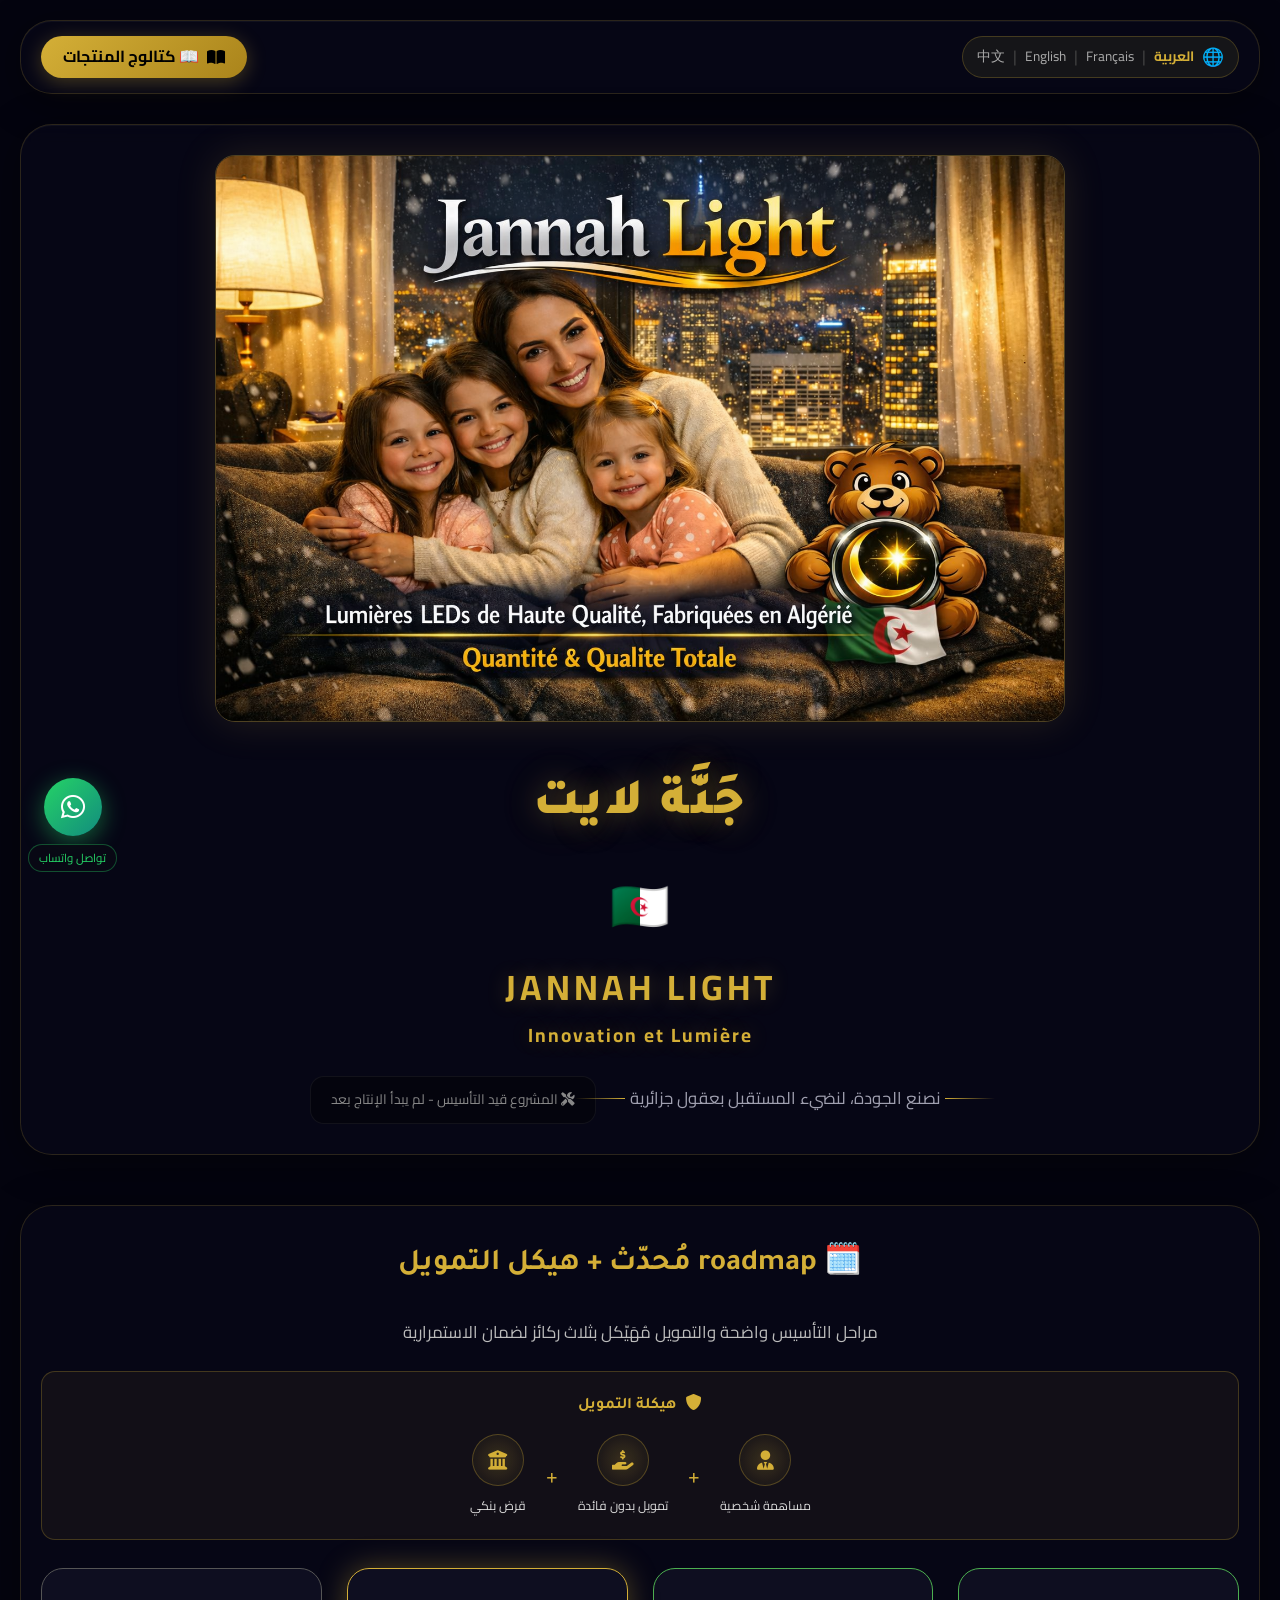
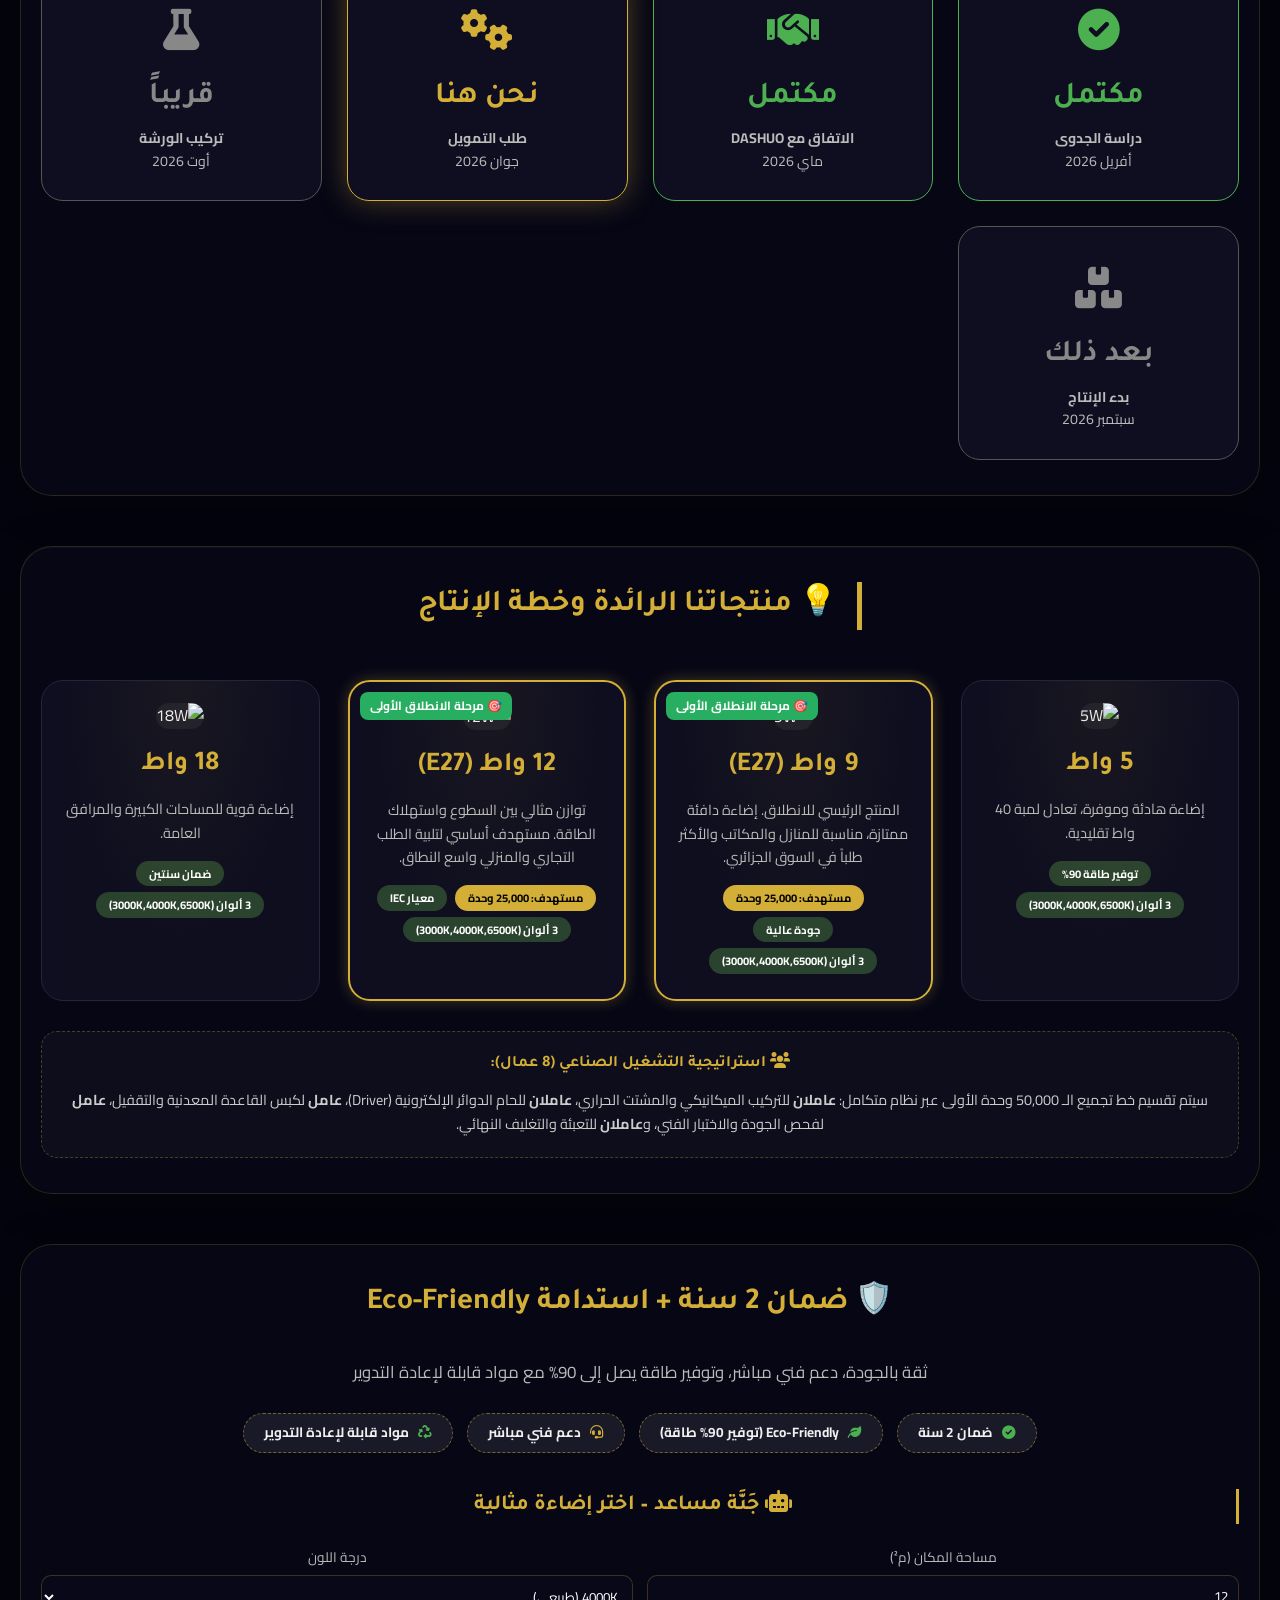
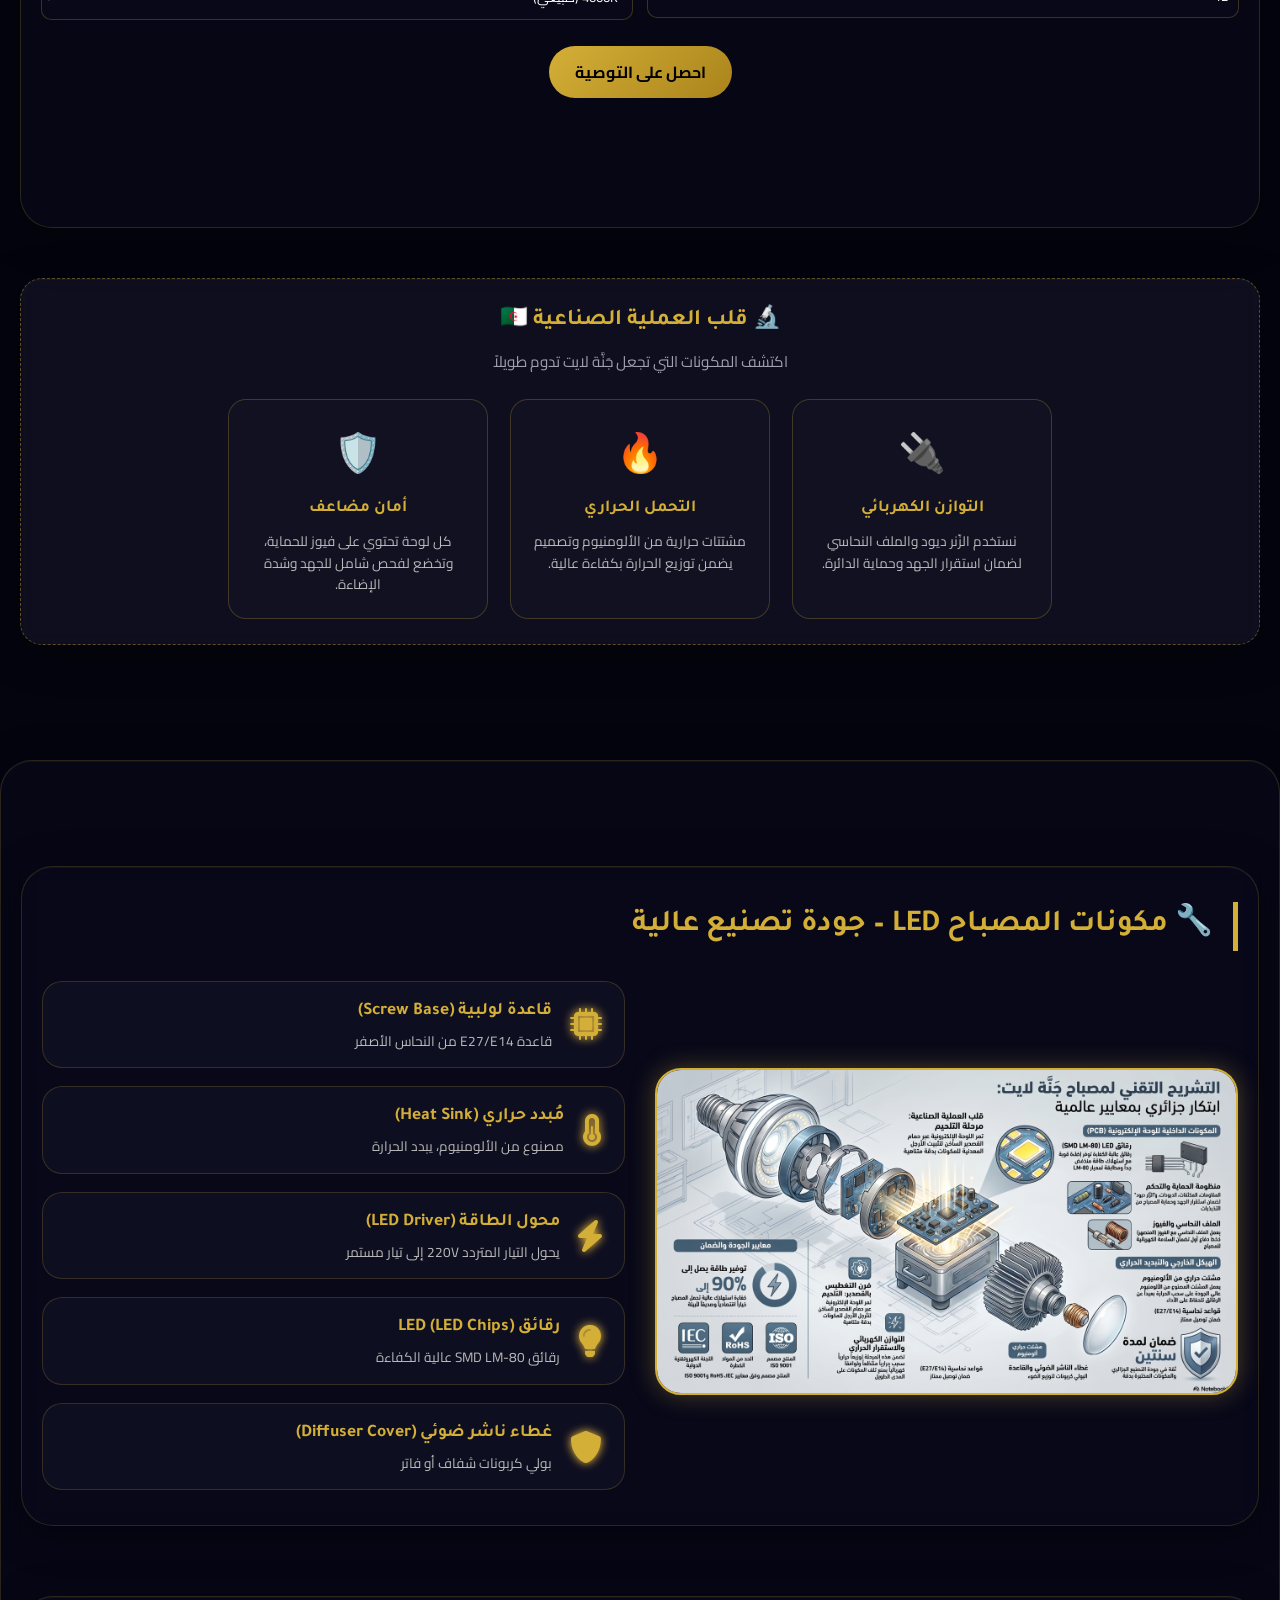
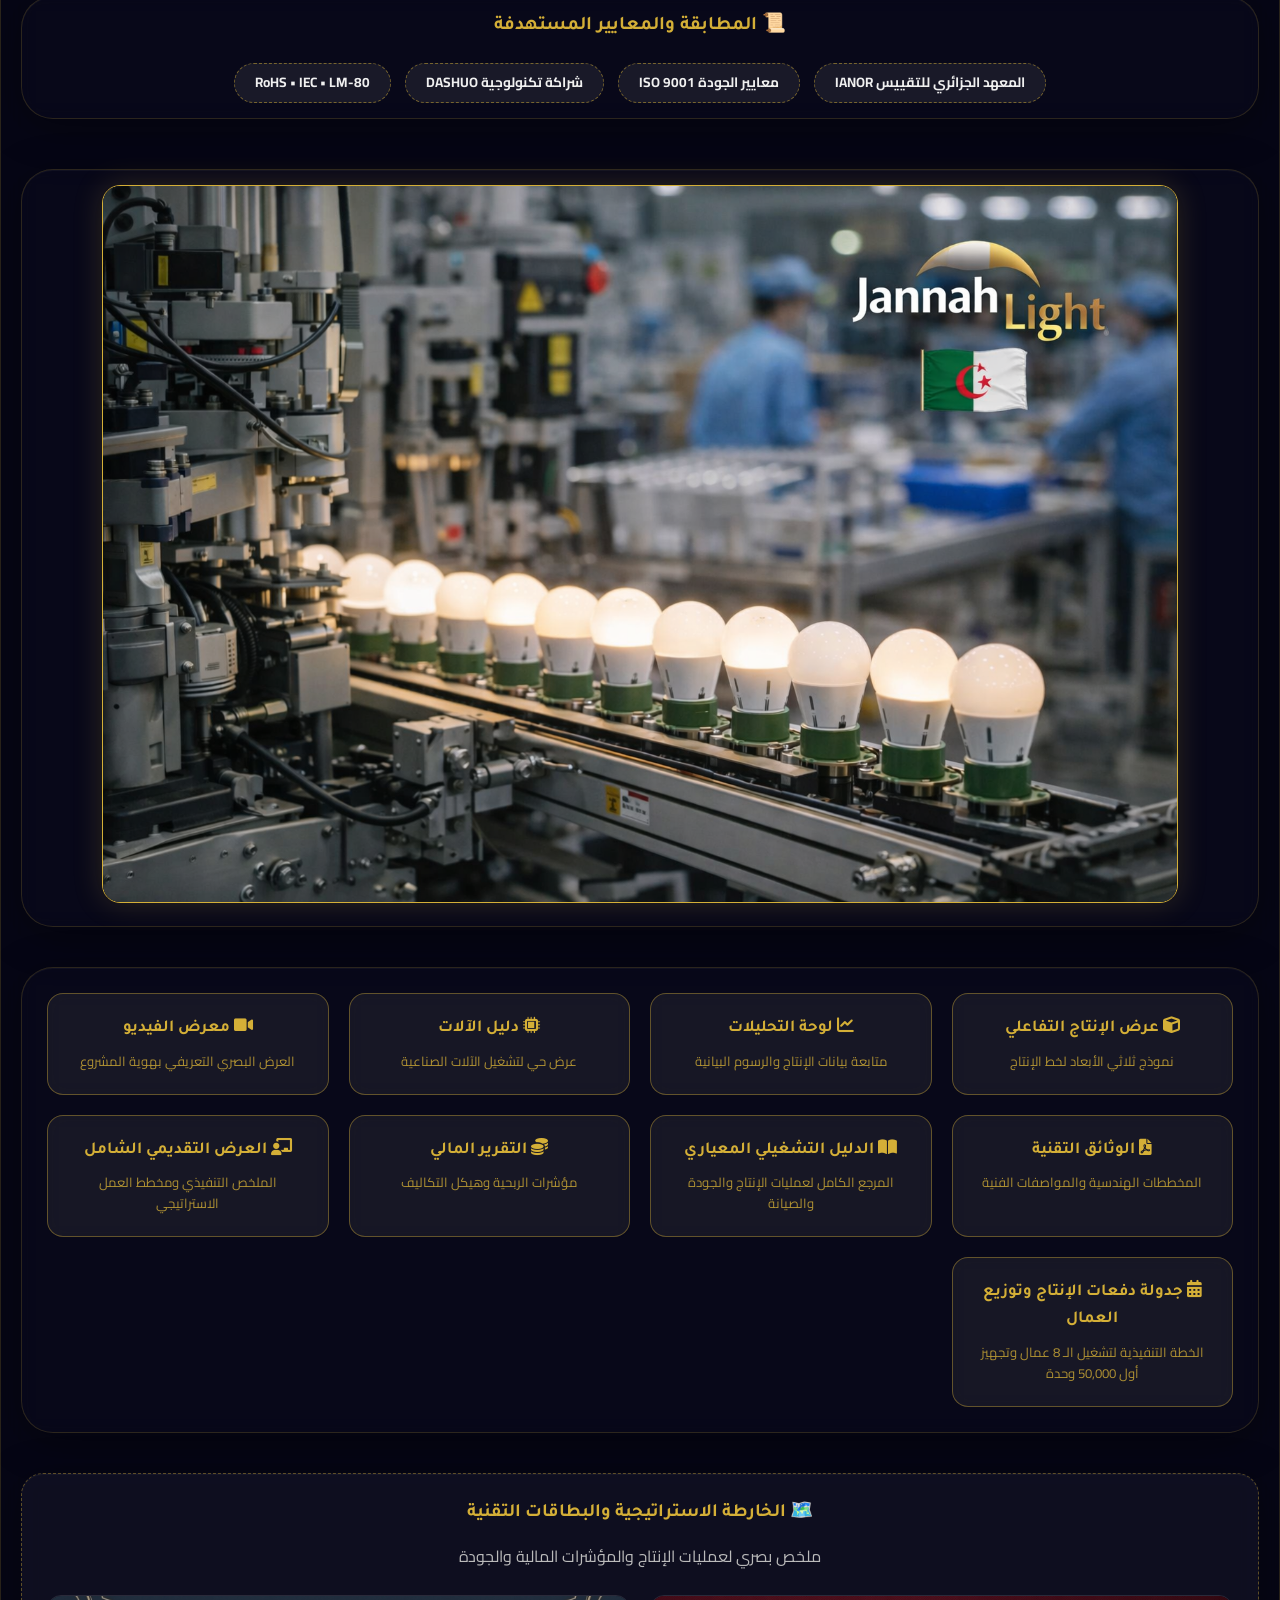
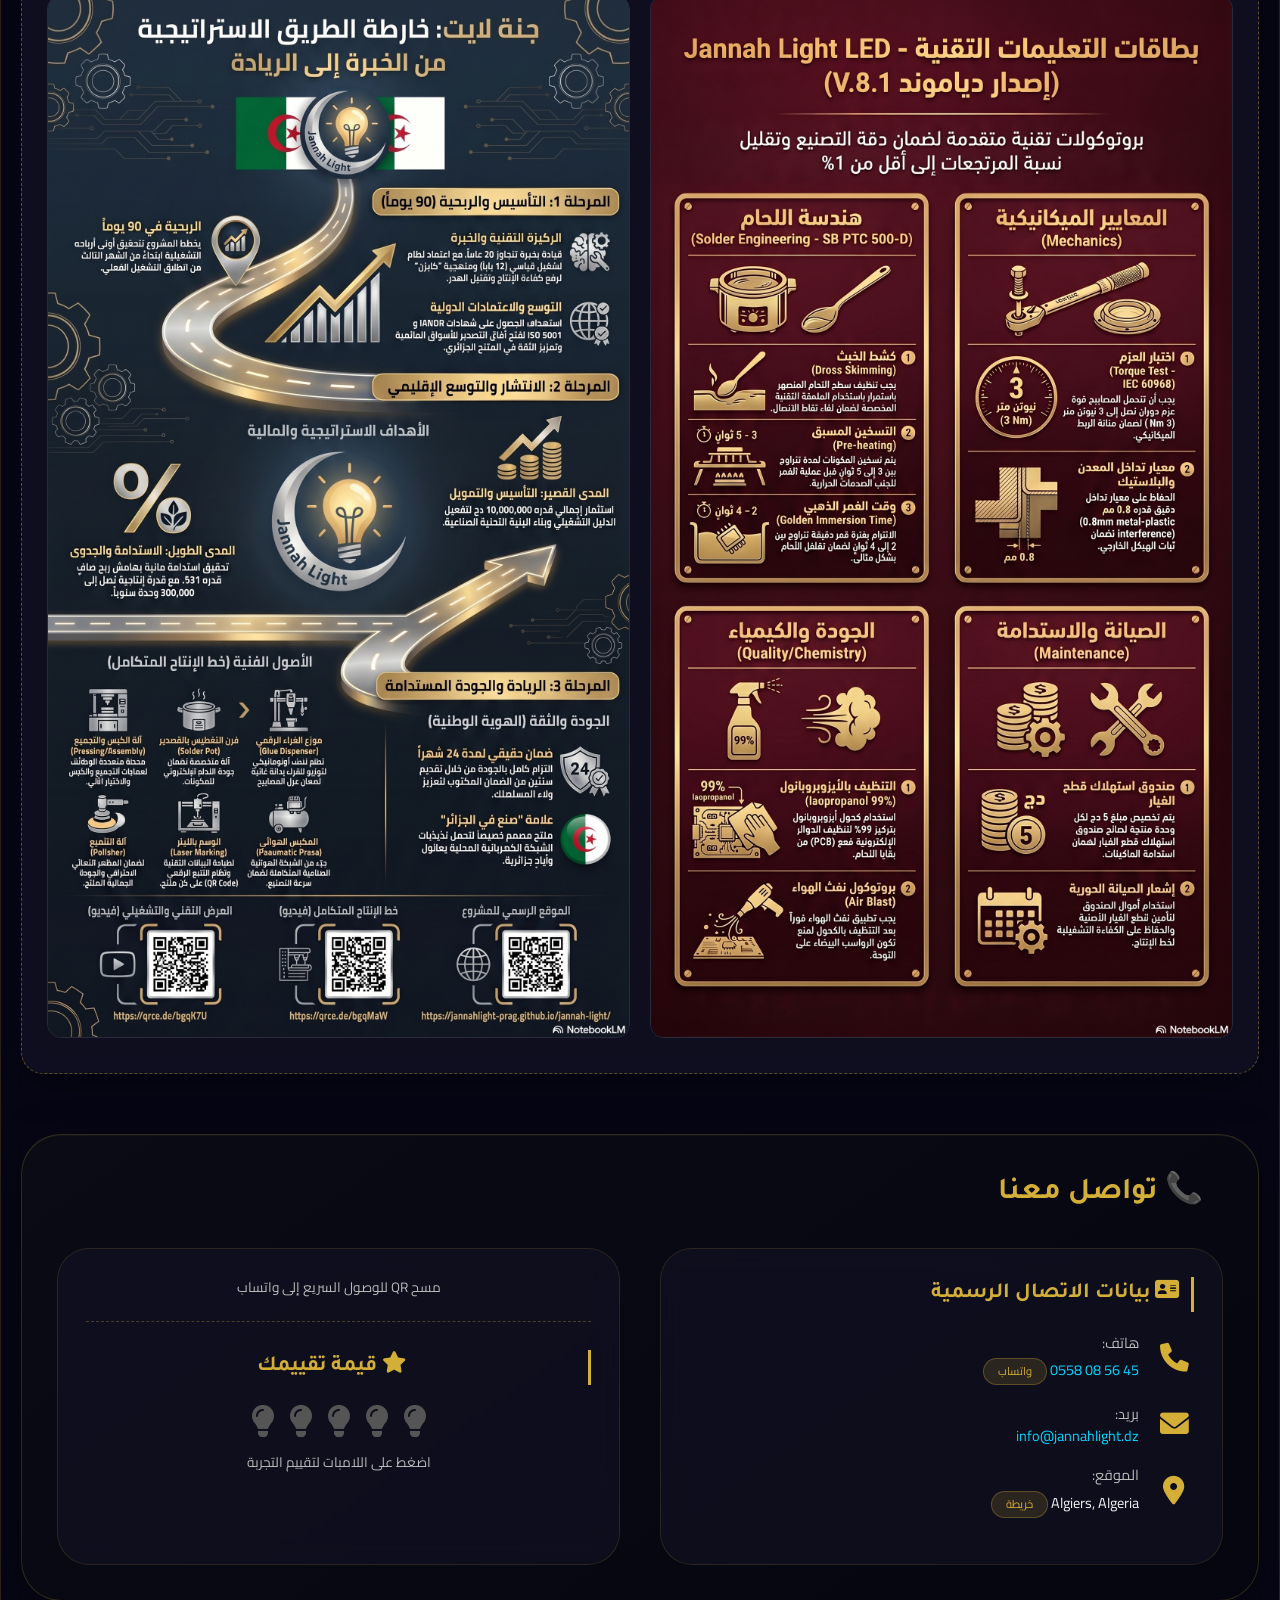
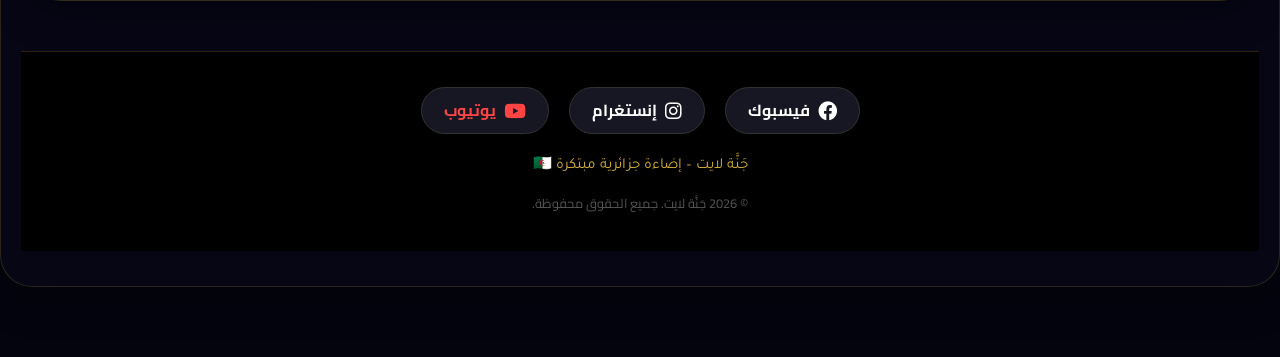
==== Index.html @ 99e964ac "Add files via upload" ====
<!DOCTYPE html>
<html lang="ar" dir="rtl">
<head>
    <meta charset="UTF-8">
    <meta name="viewport" content="width=device-width, initial-scale=1.0, user-scalable=no">
    <title>جَنَّة لايت | Jannah Light – إضاءة جزائرية مبتكرة</title>
    <link rel="preconnect" href="https://fonts.googleapis.com">
    <link rel="preconnect" href="https://fonts.gstatic.com" crossorigin>
    <link href="https://fonts.googleapis.com/css2?family=Cairo:wght@300;400;600;700;900&family=Tajawal:wght@300;400;500;700;800&display=swap" rel="stylesheet">
    <link rel="stylesheet" href="https://cdnjs.cloudflare.com/ajax/libs/font-awesome/6.0.0-beta3/css/all.min.css">
    <style>
    .contact-item a[href^="https://wa.me"], .contact-item a[href^="tel:"] {
        direction: ltr;
        unicode-bidi: plaintext;
        display: inline-block;
    }

    .tech-anatomy-card {
        background: rgba(18,18,36,0.8);
        border: 1px solid rgba(212,175,55,0.25);
        padding: 22px;
        border-radius: 18px;
        width: 260px;
        transition: all 0.35s;
        backdrop-filter: blur(8px);
    }
    .tech-anatomy-card:hover {
        transform: translateY(-8px);
        border-color: var(--gold);
        box-shadow: 0 12px 30px rgba(212,175,55,0.25);
    }

    :root {
        --gold: #d4af37;
        --gold-light: #f0d060;
        --gold-dark: #aa841b;
        --dark: #1a1a1a;
        --bg-deep: #04040f;
        --bg-mid: #080818;
        --glass: rgba(10, 10, 28, 0.55);
        --glass-border: rgba(212,175,55,0.18);
        --text-primary: #f0f0f0;
        --text-muted: #a0a0b0;
    }

    * { margin: 0; padding: 0; box-sizing: border-box; }

    body {
        background-color: var(--bg-deep);
        font-family: 'Cairo', 'Tajawal', 'Segoe UI', Tahoma, Geneva, Verdana, sans-serif;
        color: var(--text-primary);
        line-height: 1.6;
        overflow-x: hidden;
    }

    ::-webkit-scrollbar { width: 6px; }
    ::-webkit-scrollbar-track { background: #050510; }
    ::-webkit-scrollbar-thumb { background: var(--gold-dark); border-radius: 3px; }
    ::-webkit-scrollbar-thumb:hover { background: var(--gold); }

    #canvas-bg {
        position: fixed;
        top: 0;
        left: 0;
        width: 100%;
        height: 100%;
        z-index: 0;
        pointer-events: none;
    }

    .container {
        position: relative;
        z-index: 2;
        max-width: 1300px;
        margin: 0 auto;
        padding: 20px;
    }

    .top-bar, .hero, .welcome-section, .products-section,
    .components-section, .workshop-img, .strategy-map,
    .trust-section, .infographic-container, .contact-section,
    .stats-section {
        background: var(--glass);
        backdrop-filter: blur(12px);
        -webkit-backdrop-filter: blur(12px);
        border-radius: 32px;
        border: 1px solid var(--glass-border);
        padding: 15px 20px;
        margin-bottom: 25px;
        box-shadow: 0 8px 40px rgba(0,0,0,0.4), inset 0 1px 0 rgba(255,255,255,0.04);
    }

    .product-card, .strategy-map a, .infographic-container, .contact-info, .contact-interactive {
        background: rgba(18, 18, 36, 0.72);
        backdrop-filter: blur(10px);
        -webkit-backdrop-filter: blur(10px);
    }

    .top-bar {
        display: flex;
        justify-content: space-between;
        align-items: center;
        flex-wrap: wrap;
        gap: 15px;
        margin-bottom: 30px;
    }

    .lang-switcher {
        background: rgba(26,26,26,0.8);
        padding: 6px 14px;
        border-radius: 30px;
        border: 1px solid rgba(212,175,55,0.25);
        display: inline-flex;
        gap: 8px;
        align-items: center;
    }

    .lang-switcher a {
        color: #aaa;
        text-decoration: none;
        font-size: 0.85rem;
        transition: color 0.2s;
    }

    .lang-switcher a.active { color: var(--gold); font-weight: bold; }
    .lang-switcher a:hover { color: var(--gold-light); }

    .btn-catalog {
        background: linear-gradient(135deg, var(--gold), var(--gold-dark));
        color: #000;
        padding: 8px 22px;
        border-radius: 40px;
        font-weight: bold;
        text-decoration: none;
        display: inline-flex;
        align-items: center;
        gap: 8px;
        transition: 0.3s;
        font-family: 'Cairo', sans-serif;
        box-shadow: 0 4px 20px rgba(212,175,55,0.3);
    }

    .btn-catalog:hover {
        transform: translateY(-3px);
        box-shadow: 0 8px 25px rgba(212,175,55,0.5);
    }

    .hero {
        text-align: center;
        margin-bottom: 20px;
        padding: 30px 20px;
    }

    .hero-banner {
        width: 100%;
        max-width: 850px;
        border-radius: 20px;
        border: 1px solid rgba(212,175,55,0.35);
        margin-bottom: 25px;
        box-shadow: 0 0 40px rgba(212,175,55,0.15);
    }

    .arabic-title {
        color: var(--gold);
        font-size: 3.2rem;
        font-weight: 900;
        margin: 10px 0;
        font-family: 'Tajawal', sans-serif;
        text-shadow: 0 0 30px rgba(212,175,55,0.4), 0 0 60px rgba(212,175,55,0.15);
        letter-spacing: 2px;
    }

    .english-title {
        color: var(--gold);
        font-size: 2.2rem;
        font-weight: 700;
        margin: 5px 0;
        letter-spacing: 4px;
        text-shadow: 0 0 20px rgba(212,175,55,0.3);
    }

    .algerian-flag {
        font-size: 3rem;
        margin: 10px 0;
        animation: wave 1s ease-in-out infinite;
        display: inline-block;
    }

    @keyframes wave {
        0%,100% { transform: rotate(0deg); }
        50% { transform: rotate(10deg); }
    }

    .hero-tagline {
        margin-top: 18px;
        font-size: 1.05rem;
        color: var(--text-muted);
        font-family: 'Cairo', sans-serif;
        position: relative;
        display: inline-block;
        padding: 0 30px;
    }

    .hero-tagline::before, .hero-tagline::after {
        content: '';
        position: absolute;
        top: 50%;
        width: 50px;
        height: 1px;
        background: linear-gradient(90deg, transparent, var(--gold));
    }

    .hero-tagline::before { right: 100%; margin-right: -25px; }
    .hero-tagline::after { left: 100%; margin-left: -25px; background: linear-gradient(90deg, var(--gold), transparent); }

    .status-box {
        margin-top: 20px;
        padding: 12px 20px;
        background: rgba(0,0,0,0.4);
        border-radius: 14px;
        border: 1px solid rgba(255,255,255,0.06);
        display: inline-block;
    }

    .status-box p { color: #888; font-size: 0.85rem; margin: 0; }

    .stats-section {
        backdrop-filter: blur(12px);
        border: 1px solid var(--glass-border);
        border-radius: 32px;
        padding: 35px 20px;
        margin-bottom: 25px;
        text-align: center;
        box-shadow: 0 8px 40px rgba(0,0,0,0.4);
    }

    .stats-grid {
        display: grid;
        grid-template-columns: repeat(auto-fit, minmax(220px, 1fr));
        gap: 25px;
        margin-top: 25px;
    }

    .stat-card {
        background: rgba(18,18,36,0.75);
        padding: 28px 20px;
        border-radius: 22px;
        border: 1px solid #333;
        transition: transform 0.3s, box-shadow 0.3s;
    }

    .stat-card:hover { transform: translateY(-5px); box-shadow: 0 0 30px rgba(212,175,55,0.2); }

    .stat-card.active {
        border-color: var(--gold);
        box-shadow: 0 0 30px rgba(212,175,55,0.35);
        animation: pulseGold 2.5s infinite;
    }

    @keyframes pulseGold {
        0%,100% { box-shadow: 0 0 20px rgba(212,175,55,0.3); }
        50% { box-shadow: 0 0 45px rgba(212,175,55,0.6); }
    }

    .stat-card .stat-icon { font-size: 2.6rem; margin-bottom: 10px; }
    .stat-card h3 { font-size: 1.9rem; margin: 8px 0 5px; font-family: 'Tajawal', sans-serif; }
    .stat-card p { color: #bbb; font-size: 0.88rem; }

    .section-title {
        color: var(--gold);
        font-size: 1.9rem;
        border-right: 5px solid var(--gold);
        padding-right: 20px;
        display: inline-block;
        margin-bottom: 30px;
        font-family: 'Tajawal', sans-serif;
        font-weight: 700;
    }

    .welcome-section { margin-bottom: 40px; padding: 30px 25px; }

    .welcome-text h2 {
        color: var(--gold);
        font-size: 2rem;
        margin-bottom: 20px;
        font-family: 'Tajawal', sans-serif;
    }

    .welcome-text p {
        font-size: 1rem;
        line-height: 1.9;
        margin-bottom: 20px;
        color: var(--text-muted);
    }

    .welcome-badges {
        display: flex;
        justify-content: center;
        flex-wrap: wrap;
        gap: 14px;
        margin-top: 15px;
    }

    .welcome-badge {
        background: rgba(212,175,55,0.1);
        border: 1px solid var(--gold);
        padding: 7px 20px;
        border-radius: 40px;
        font-size: 0.85rem;
        font-weight: 700;
        color: var(--gold);
        transition: 0.25s;
        cursor: default;
    }

    .welcome-badge:hover {
        background: var(--gold);
        color: #000;
        transform: translateY(-3px);
        box-shadow: 0 6px 20px rgba(212,175,55,0.35);
    }

    .products-section { margin: 50px 0; text-align: center; padding: 35px 20px; }

    .products-grid {
        display: grid;
        grid-template-columns: repeat(auto-fit, minmax(260px, 1fr));
        gap: 28px;
        margin-top: 20px;
    }

    .product-card {
        border: 1px solid #252535;
        border-radius: 22px;
        overflow: hidden;
        transition: all 0.35s;
        padding: 22px;
        text-align: center;
        animation: float 4s infinite ease-in-out;
        position: relative;
    }

    .product-card::before {
        content: '';
        position: absolute;
        inset: 0;
        border-radius: 22px;
        background: radial-gradient(ellipse at top, rgba(212,175,55,0.06), transparent 60%);
        pointer-events: none;
    }

    .product-card:hover {
        animation: none;
        transform: translateY(-12px) scale(1.02);
        border-color: var(--gold);
        box-shadow: 0 0 35px rgba(212,175,55,0.45);
    }

    .product-img {
        width: 100%;
        height: 180px;
        object-fit: contain;
        background: rgba(30,30,46,0.8);
        border-radius: 14px;
        margin-bottom: 15px;
        transition: all 0.4s;
    }

    .product-img:hover {
        transform: scale(1.05) rotate(2deg);
        filter: drop-shadow(0 0 12px rgba(212,175,55,0.7));
    }

    .product-card h3 {
        color: var(--gold);
        font-size: 1.7rem;
        margin-bottom: 10px;
        font-family: 'Tajawal', sans-serif;
    }

    .product-desc { font-size: 0.9rem; color: #bbb; margin-bottom: 14px; }

    .product-badge {
        background: rgba(46,74,48,0.9);
        display: inline-block;
        padding: 4px 13px;
        border-radius: 20px;
        font-size: 0.7rem;
        font-weight: bold;
        color: #fff;
        margin: 3px 2px;
        animation: iconGlow 1.5s infinite alternate;
    }

    .strategy-map {
        display: grid;
        grid-template-columns: repeat(auto-fit, minmax(250px, 1fr));
        gap: 20px;
        margin: 40px 0;
        padding: 25px;
    }

    .strategy-map a {
        display: block;
        background-color: rgba(26,26,40,0.85);
        color: var(--gold);
        text-decoration: none;
        padding: 22px;
        border: 1px solid rgba(212,175,55,0.4);
        border-radius: 16px;
        text-align: center;
        transition: all 0.3s ease;
        animation: float 4s infinite ease-in-out;
        position: relative;
        overflow: hidden;
    }

    .strategy-map a::before {
        content: '';
        position: absolute;
        inset: 0;
        background: linear-gradient(135deg, rgba(212,175,55,0.05), transparent);
        opacity: 0;
        transition: opacity 0.3s;
    }

    .strategy-map a:hover::before { opacity: 1; }

    .strategy-map a:hover {
        animation: none;
        background: linear-gradient(135deg, var(--gold), var(--gold-dark));
        color: var(--dark);
        transform: translateY(-10px);
        box-shadow: 0 0 30px rgba(212,175,55,0.55);
    }

    .strategy-map a h3 { font-size: 1.05rem; margin-bottom: 8px; font-family: 'Tajawal', sans-serif; }
    .strategy-map a p { font-size: 0.82rem; opacity: 0.8; }

    .trust-section { text-align: center; margin: 50px 0; }

    .badges-grid {
        display: flex;
        justify-content: center;
        flex-wrap: wrap;
        gap: 14px;
        margin-top: 20px;
    }

    .badge-card {
        background: rgba(31,31,46,0.8);
        border: 1px dashed rgba(212,175,55,0.5);
        padding: 8px 20px;
        border-radius: 30px;
        font-size: 0.85rem;
        font-weight: bold;
        transition: 0.25s;
    }

    .badge-card:hover { background: rgba(212,175,55,0.12); transform: translateY(-2px); }

    .workshop-img { text-align: center; margin: 30px 0; }

    .workshop-img img {
        max-width: 90%;
        border-radius: 18px;
        border: 1px solid var(--gold);
        box-shadow: 0 0 30px rgba(212,175,55,0.2);
    }

    .infographic-container {
        margin-top: 40px;
        padding: 25px;
        border-radius: 22px;
        border: 1px dashed rgba(212,175,55,0.4);
        text-align: center;
    }

    .infographic-container h3 { color: var(--gold); margin-bottom: 15px; font-family: 'Tajawal', sans-serif; }

    .infographic-container img {
        max-width: 100%;
        border-radius: 14px;
        margin: 10px 0;
        border: 1px solid #2a2a3a;
    }

    .two-imgs {
        display: flex;
        flex-wrap: wrap;
        gap: 20px;
        justify-content: center;
        margin-top: 15px;
    }

    .two-imgs img { flex: 1; min-width: 250px; border-radius: 14px; }

    .components-section { margin: 70px 0; padding: 35px 20px; }

    .components-container {
        display: flex;
        flex-wrap: wrap;
        gap: 30px;
        align-items: center;
        justify-content: center;
    }

    .components-image { flex: 1; min-width: 280px; text-align: center; }

    .comp-img {
        max-width: 100%;
        border-radius: 26px;
        border: 2px solid var(--gold);
        box-shadow: 0 0 25px rgba(212,175,55,0.35);
        transition: all 0.4s ease;
        animation: floatGlow 4s infinite ease-in-out;
    }

    .comp-img:hover {
        transform: scale(1.03);
        box-shadow: 0 0 50px rgba(212,175,55,0.65);
    }

    .components-list { flex: 1; min-width: 280px; display: flex; flex-direction: column; gap: 18px; }

    .comp-item {
        display: flex;
        align-items: center;
        gap: 18px;
        background: rgba(18,18,36,0.75);
        backdrop-filter: blur(6px);
        padding: 16px 22px;
        border-radius: 20px;
        border: 1px solid rgba(212,175,55,0.2);
        transition: all 0.3s;
        animation: float 3s infinite ease-in-out;
        animation-delay: calc(var(--order, 0) * 0.2s);
    }

    .comp-item:nth-child(1) { --order: 0; }
    .comp-item:nth-child(2) { --order: 1; }
    .comp-item:nth-child(3) { --order: 2; }
    .comp-item:nth-child(4) { --order: 3; }
    .comp-item:nth-child(5) { --order: 4; }

    .comp-item:hover {
        border-color: var(--gold);
        box-shadow: 0 0 25px rgba(212,175,55,0.3);
        transform: translateX(-6px) scale(1.02);
    }

    .comp-item i {
        font-size: 2rem;
        color: var(--gold);
        text-shadow: 0 0 10px #ffcc44;
        animation: iconGlow 1.8s infinite alternate;
    }

    .comp-text h4 {
        color: var(--gold);
        margin-bottom: 5px;
        font-size: 1.1rem;
        font-family: 'Tajawal', sans-serif;
    }

    .comp-text p { color: #bbb; font-size: 0.85rem; line-height: 1.5; }

    @keyframes float {
        0% { transform: translateY(0px); }
        50% { transform: translateY(-6px); }
        100% { transform: translateY(0px); }
    }

    @keyframes floatGlow {
        0% { transform: translateY(0px); box-shadow: 0 0 15px rgba(212,175,55,0.2); }
        50% { transform: translateY(-8px); box-shadow: 0 0 40px rgba(212,175,55,0.6); }
        100% { transform: translateY(0px); box-shadow: 0 0 15px rgba(212,175,55,0.2); }
    }

    @keyframes iconGlow {
        0% { text-shadow: 0 0 2px #ffcc44; }
        100% { text-shadow: 0 0 14px #ffaa22, 0 0 6px #ffcc44; }
    }

    .contact-section {
        margin: 60px 0 30px;
        padding: 35px;
        background: linear-gradient(145deg, rgba(12,12,22,0.9), rgba(6,6,16,0.9));
        border-radius: 40px;
        border: 1px solid rgba(212,175,55,0.2);
    }

    .contact-grid {
        display: flex;
        flex-wrap: wrap;
        gap: 40px;
        justify-content: center;
    }

    .contact-info, .contact-interactive {
        flex: 1;
        min-width: 280px;
        background: rgba(18,18,36,0.65);
        backdrop-filter: blur(10px);
        padding: 28px;
        border-radius: 32px;
        border: 1px solid rgba(212,175,55,0.15);
    }

    .contact-info h3, .assistant-box h3, .rating-box h3 {
        color: var(--gold);
        margin-bottom: 20px;
        font-size: 1.35rem;
        border-right: 3px solid var(--gold);
        padding-right: 12px;
        font-family: 'Tajawal', sans-serif;
    }

    .contact-item {
        display: flex;
        align-items: center;
        gap: 15px;
        margin-bottom: 18px;
        font-size: 0.9rem;
        line-height: 1.5;
    }

    .contact-item i {
        font-size: 1.8rem;
        color: var(--gold);
        min-width: 40px;
        text-align: center;
    }

    .contact-item a {
        color: #00d4ff;
        text-decoration: none;
        transition: 0.2s;
    }

    .contact-item a:hover { color: var(--gold); text-decoration: underline; }

    .maps-btn {
        display: inline-block;
        margin-top: 5px;
        background: rgba(212,175,55,0.15);
        padding: 4px 14px;
        border-radius: 20px;
        font-size: 0.7rem;
        color: var(--gold) !important;
        border: 1px solid rgba(212,175,55,0.3);
    }

    .qr-box {
        text-align: center;
        margin-bottom: 28px;
        padding-bottom: 22px;
        border-bottom: 1px dashed rgba(212,175,55,0.3);
    }

    .qr-code {
        width: 120px;
        height: 120px;
        border-radius: 20px;
        background: white;
        padding: 6px;
        margin-bottom: 10px;
        box-shadow: 0 0 20px rgba(212,175,55,0.2);
    }

    .assistant-box { text-align: center; margin-bottom: 28px; }

    .assistant-btn {
        background: linear-gradient(135deg, var(--gold), var(--gold-dark));
        color: #000;
        border: none;
        padding: 11px 26px;
        border-radius: 40px;
        font-weight: bold;
        font-size: 1rem;
        cursor: pointer;
        margin: 12px 0 8px;
        transition: 0.25s;
        font-family: 'Cairo', sans-serif;
    }

    .assistant-btn:hover {
        transform: scale(1.04);
        box-shadow: 0 0 20px rgba(212,175,55,0.55);
    }

    .rating-box { text-align: center; }

    .bulb-rating {
        display: flex;
        justify-content: center;
        gap: 14px;
        font-size: 2rem;
        cursor: pointer;
        margin: 15px 0;
    }

    .bulb-rating i {
        color: #555;
        transition: all 0.2s ease;
    }

    .bulb-rating i.active, .bulb-rating i:hover {
        color: var(--gold);
        text-shadow: 0 0 18px #ffcc44;
        transform: scale(1.15);
    }

    .whatsapp-float {
        position: fixed;
        bottom: 28px;
        left: 28px;
        z-index: 999;
        display: flex;
        flex-direction: column;
        align-items: center;
        gap: 8px;
    }

    .whatsapp-btn {
        width: 58px;
        height: 58px;
        background: linear-gradient(135deg, #25d366, #128c7e);
        border-radius: 50%;
        display: flex;
        align-items: center;
        justify-content: center;
        box-shadow: 0 6px 25px rgba(37,211,102,0.45);
        text-decoration: none;
        transition: all 0.3s;
        animation: whatsappPulse 2.5s infinite;
    }

    .whatsapp-btn:hover {
        transform: scale(1.12) translateY(-3px);
        box-shadow: 0 10px 35px rgba(37,211,102,0.6);
    }

    .whatsapp-btn i { color: #fff; font-size: 1.7rem; }

    .whatsapp-label {
        background: rgba(10,10,20,0.85);
        color: #25d366;
        font-size: 0.72rem;
        padding: 4px 10px;
        border-radius: 20px;
        border: 1px solid rgba(37,211,102,0.35);
        font-family: 'Cairo', sans-serif;
        white-space: nowrap;
    }

    @keyframes whatsappPulse {
        0%,100% { box-shadow: 0 6px 25px rgba(37,211,102,0.45); }
        50% { box-shadow: 0 6px 35px rgba(37,211,102,0.7), 0 0 0 12px rgba(37,211,102,0.08); }
    }

    .gold-divider {
        width: 100%;
        height: 1px;
        background: linear-gradient(90deg, transparent, var(--gold), transparent);
        margin: 10px 0 20px;
        opacity: 0.4;
    }

    footer {
        background: linear-gradient(180deg, rgba(0,0,0,0.95), #000);
        text-align: center;
        padding: 35px 20px;
        margin-top: 50px;
        border-top: 1px solid rgba(212,175,55,0.2);
    }

    .social-links {
        display: flex;
        justify-content: center;
        gap: 20px;
        margin-bottom: 20px;
        flex-wrap: wrap;
    }

    .social-btn {
        background: rgba(26,26,40,0.9);
        padding: 10px 22px;
        border-radius: 40px;
        text-decoration: none;
        color: #fff;
        font-weight: bold;
        display: inline-flex;
        align-items: center;
        gap: 8px;
        transition: 0.3s;
        border: 1px solid #333;
        font-family: 'Cairo', sans-serif;
    }

    .social-btn i { font-size: 1.2rem; }
    .social-btn.youtube { color: #ff4444; }
    .social-btn:hover { background: var(--gold); color: #000; border-color: var(--gold); }

    .copyright { color: #555; font-size: 0.8rem; line-height: 2; }

    .footer-tagline {
        color: var(--gold);
        font-size: 0.95rem;
        margin: 12px 0;
        font-family: 'Tajawal', sans-serif;
    }

    .bottom-qr {
        text-align: center;
        margin: 30px 0 20px;
    }

    .bottom-qr img {
        width: 100px;
        height: 100px;
        border-radius: 18px;
        margin-bottom: 5px;
        box-shadow: 0 0 20px rgba(212,175,55,0.2);
    }

    .bottom-qr p { font-size: 0.85rem; color: var(--gold); margin: 0; }

    .closing-lines { text-align: center; margin-top: 15px; }

    .closing-lines p:first-child { font-size: 0.95rem; color: var(--gold); }
    .closing-lines p:last-child { font-size: 0.82rem; color: #ccc; }

    @media (max-width: 700px) {
        .arabic-title { font-size: 2.1rem; }
        .english-title { font-size: 1.6rem; }
        .btn-catalog { padding: 7px 16px; font-size: 0.8rem; }
        .product-card h3 { font-size: 1.35rem; }
        .welcome-text h2 { font-size: 1.5rem; }
        .section-title { font-size: 1.5rem; }
        .whatsapp-float { bottom: 20px; left: 16px; }
    }
    </style>
</head>
<body>
    <div id="canvas-bg"></div>

    <div class="whatsapp-float">
        <a href="https://wa.me/213558085645" class="whatsapp-btn" target="_blank" title="تواصل معنا واتساب">
            <i class="fab fa-whatsapp"></i>
        </a>
        <div class="whatsapp-label">تواصل واتساب</div>
    </div>

    <div class="container">

        <div class="top-bar">
            <div class="lang-switcher">
                <span style="font-size:1.1rem;">🌐</span>
                <a href="index.html" class="active">العربية</a>
                <span style="color:#444;">|</span>
                <a href="index-fr.html">Français</a>
                <span style="color:#444;">|</span>
                <a href="index-en.html">English</a>
                <span style="color:#444;">|</span>
                <a href="index-zh.html">中文</a>
            </div>
            <a href="products.html" class="btn-catalog"><i class="fas fa-book-open"></i> 📖 كتالوج المنتجات</a>
        </div>

        <div class="hero">
            <img src="jannah_banner.png" alt="Jannah Light" class="hero-banner"
                 onerror="this.src='https://via.placeholder.com/850x300/04040f/d4af37?text=Jannah+Light'">
            <div class="arabic-title">جَنَّة لايت</div>
            <div class="algerian-flag">🇩🇿</div>
            <div class="english-title">JANNAH LIGHT</div>
            <div class="english-title" style="font-size:1.2rem; letter-spacing:2px;">Innovation et Lumière</div>
            <div class="hero-tagline">نصنع الجودة، لنضيء المستقبل بعقول جزائرية</div>
            <div class="status-box">
                <p><i class="fas fa-tools"></i> المشروع قيد التأسيس - لم يبدأ الإنتاج بعد</p>
            </div>
        </div>

        <div class="stats-section" style="margin-top:50px;">
            <div class="section-title" style="border-right:none;">🗓️ roadmap مُحدّث + هيكل التمويل</div>
            <p style="text-align:center;color:#bbb;margin-bottom:25px;font-size:1.05rem;">
                مراحل التأسيس واضحة والتمويل مُهَيّكل بثلاث ركائز لضمان الاستمرارية
            </p>

            <div style="margin-bottom:28px;padding:22px;background:rgba(212,175,55,0.06);border-radius:14px;border:1px solid rgba(212,175,55,0.25);">
                <h4 style="color:var(--gold);margin-bottom:14px;font-family:'Tajawal',sans-serif;font-size:1rem;text-align:center;">
                    <i class="fas fa-shield-alt" style="margin-left:6px;"></i> هيكلة التمويل
                </h4>
                <div style="display:flex;justify-content:center;align-items:center;flex-wrap:wrap;gap:20px;">
                    <div style="text-align:center;">
                        <div style="width:52px;height:52px;margin:0 auto 6px;background:radial-gradient(circle,rgba(212,175,55,0.2),transparent);border-radius:50%;display:flex;align-items:center;justify-content:center;border:1px solid rgba(212,175,55,0.3);">
                            <i class="fas fa-user-tie" style="color:var(--gold);font-size:1.2rem;"></i>
                        </div>
                        <span style="color:#ddd;font-size:0.78rem;">مساهمة شخصية</span>
                    </div>
                    <span style="color:var(--gold);font-size:1.3rem;">+</span>
                    <div style="text-align:center;">
                        <div style="width:52px;height:52px;margin:0 auto 6px;background:radial-gradient(circle,rgba(212,175,55,0.2),transparent);border-radius:50%;display:flex;align-items:center;justify-content:center;border:1px solid rgba(212,175,55,0.3);">
                            <i class="fas fa-hand-holding-usd" style="color:var(--gold);font-size:1.2rem;"></i>
                        </div>
                        <span style="color:#ddd;font-size:0.78rem;">تمويل بدون فائدة</span>
                    </div>
                    <span style="color:var(--gold);font-size:1.3rem;">+</span>
                    <div style="text-align:center;">
                        <div style="width:52px;height:52px;margin:0 auto 6px;background:radial-gradient(circle,rgba(212,175,55,0.2),transparent);border-radius:50%;display:flex;align-items:center;justify-content:center;border:1px solid rgba(212,175,55,0.3);">
                            <i class="fas fa-university" style="color:var(--gold);font-size:1.2rem;"></i>
                        </div>
                        <span style="color:#ddd;font-size:0.78rem;">قرض بنكي</span>
                    </div>
                </div>
            </div>

            <div class="stats-grid">
                <div class="stat-card" style="border-color:#4CAF50;">
                    <div class="stat-icon"><i class="fas fa-check-circle" style="color:#4CAF50;"></i></div>
                    <h3 style="color:#4CAF50;">مكتمل</h3>
                    <p><strong>دراسة الجدوى</strong><br>أفريل 2026</p>
                </div>
                <div class="stat-card" style="border-color:#4CAF50;">
                    <div class="stat-icon"><i class="fas fa-handshake" style="color:#4CAF50;"></i></div>
                    <h3 style="color:#4CAF50;">مكتمل</h3>
                    <p><strong>الاتفاق مع DASHUO</strong><br>ماي 2026</p>
                </div>
                <div class="stat-card active">
                    <div class="stat-icon"><i class="fas fa-cogs fa-spin" style="color:var(--gold);"></i></div>
                    <h3 style="color:var(--gold);">نحن هنا</h3>
                    <p><strong>طلب التمويل</strong><br>جوان 2026</p>
                </div>
                <div class="stat-card" style="border-color:#555;">
                    <div class="stat-icon"><i class="fas fa-flask" style="color:#888;"></i></div>
                    <h3 style="color:#888;">قريباً</h3>
                    <p><strong>تركيب الورشة</strong><br>أوت 2026</p>
                </div>
                <div class="stat-card" style="border-color:#555;">
                    <div class="stat-icon"><i class="fas fa-boxes" style="color:#888;"></i></div>
                    <h3 style="color:#888;">بعد ذلك</h3>
                    <p><strong>بدء الإنتاج</strong><br>سبتمبر 2026</p>
                </div>
            </div>                   
        </div>        
<div class="products-section">
    <div class="section-title">💡 منتجاتنا الرائدة وخطة الإنتاج</div>
    <div class="products-grid">
        <!-- لمبة 5 واط -->
        <div class="product-card" style="position: relative;">
            <img src="1000024848.jpg" alt="5W" class="product-img">
            <h3>5 واط</h3>
            <p class="product-desc">إضاءة هادئة وموفرة، تعادل لمبة 40 واط تقليدية.</p>
            <span class="product-badge">توفير طاقة 90%</span>
            <span class="product-badge">3 ألوان (3000K,4000K,6500K)</span>
        </div>

        <!-- لمبة 9 واط - المنتج المستهدف 1 -->
        <div class="product-card" style="border: 2px solid var(--gold); box-shadow: 0 0 15px rgba(212,175,55,0.3); position: relative;">
            <span style="position: absolute; top: 10px; left: 10px; background: #27ae60; color: white; padding: 4px 10px; border-radius: 8px; font-size: 0.75rem; font-weight: bold; z-index: 10;">🎯 مرحلة الانطلاق الأولى</span>
            <img src="1000024851.jpg" alt="9W" class="product-img">
            <h3>9 واط (E27)</h3>
            <p class="product-desc">المنتج الرئيسي للانطلاق. إضاءة دافئة ممتازة، مناسبة للمنازل والمكاتب والأكثر طلباً في السوق الجزائري.</p>
            <span class="product-badge" style="background-color: var(--gold); color: #000; font-weight: bold;">مستهدف: 25,000 وحدة</span>
            <span class="product-badge">جودة عالية</span>
            <span class="product-badge">3 ألوان (3000K,4000K,6500K)</span>
        </div>

        <!-- لمبة 12 واط - المنتج المستهدف 2 -->
        <div class="product-card" style="border: 2px solid var(--gold); box-shadow: 0 0 15px rgba(212,175,55,0.3); position: relative;">
            <span style="position: absolute; top: 10px; left: 10px; background: #27ae60; color: white; padding: 4px 10px; border-radius: 8px; font-size: 0.75rem; font-weight: bold; z-index: 10;">🎯 مرحلة الانطلاق الأولى</span>
            <img src="1000024851.jpg" alt="12W" class="product-img">
            <h3>12 واط (E27)</h3>
            <p class="product-desc">توازن مثالي بين السطوع واستهلاك الطاقة. مستهدف أساسي لتلبية الطلب التجاري والمنزلي واسع النطاق.</p>
            <span class="product-badge" style="background-color: var(--gold); color: #000; font-weight: bold;">مستهدف: 25,000 وحدة</span>
            <span class="product-badge">معيار IEC</span>
            <span class="product-badge">3 ألوان (3000K,4000K,6500K)</span>
        </div>

        <!-- لمبة 18 واط -->
        <div class="product-card" style="position: relative;">
            <img src="1000024851.jpg" alt="18W" class="product-img">
            <h3>18 واط</h3>
            <p class="product-desc">إضاءة قوية للمساحات الكبيرة والمرافق العامة.</p>
            <span class="product-badge">ضمان سنتين</span>
            <span class="product-badge">3 ألوان (3000K,4000K,6500K)</span>
        </div>
    </div>

    <!-- كود إضافي مدمج لشرح خطة تشغيل الـ 8 عمال بذكاء تحت المنتجات مباشرة -->
    <div style="margin-top: 30px; padding: 20px; background: rgba(255,255,255,0.03); border-radius: 16px; border: 1px dashed rgba(212,175,55,0.3);">
        <h4 style="color: var(--gold); margin-bottom: 10px; font-family: 'Tajawal', sans-serif;"><i class="fas fa-users"></i> استراتيجية التشغيل الصناعي (8 عمال):</h4>
        <p style="font-size: 0.9rem; color: #ccc; line-height: 1.7;">
            سيتم تقسيم خط تجميع الـ 50,000 وحدة الأولى عبر نظام متكامل: 
            <strong>عاملان</strong> للتركيب الميكانيكي والمشتت الحراري، 
            <strong>عاملان</strong> للحام الدوائر الإلكترونية (Driver)، 
            <strong>عامل</strong> لكبس القاعدة المعدنية والتقفيل، 
            <strong>عامل</strong> لفحص الجودة والاختبار الفني، و<strong>عاملان</strong> للتعبئة والتغليف النهائي.
        </p>
    </div>
</div>
        <div class="stats-section" style="margin:50px 0;padding:35px 20px;">
            <div class="section-title" style="border-right:none;">🛡️ ضمان 2 سنة + استدامة Eco-Friendly</div>
            <p style="text-align:center;color:#bbb;margin-bottom:28px;font-size:1.05rem;">
                ثقة بالجودة، دعم فني مباشر، وتوفير طاقة يصل إلى 90% مع مواد قابلة لإعادة التدوير
            </p>

            <div class="badges-grid">
                <div class="badge-card"><i class="fas fa-check-circle" style="color:#4CAF50;margin-left:6px;"></i> ضمان 2 سنة</div>
                <div class="badge-card"><i class="fas fa-leaf" style="color:#4CAF50;margin-left:6px;"></i> Eco-Friendly (توفير 90% طاقة)</div>
                <div class="badge-card"><i class="fas fa-headset" style="color:var(--gold);margin-left:6px;"></i> دعم فني مباشر</div>
                <div class="badge-card"><i class="fas fa-recycle" style="color:#4CAF50;margin-left:6px;"></i> مواد قابلة لإعادة التدوير</div>
            </div>

            <div class="assistant-box" style="margin-top:36px;">
                <h3><i class="fas fa-robot"></i> جَنَّة مساعد – اختر إضاءة مثالية</h3>
                <div style="display:grid;grid-template-columns:1fr 1fr;gap:14px;margin-bottom:14px;">
                    <div>
                        <label style="font-size:0.85rem;color:#bbb;">مساحة المكان (م²)</label>
                        <input id="area-m2" type="number" min="1" value="12"
                               style="width:100%;padding:8px 10px;margin-top:6px;border-radius:10px;border:1px solid rgba(212,175,55,0.25);background:rgba(10,10,28,0.6);color:#fff;font-family:'Cairo';">
                    </div>
                    <div>
                        <label style="font-size:0.85rem;color:#bbb;">درجة اللون</label>
                        <select id="color-temp"
                                style="width:100%;padding:8px 10px;margin-top:6px;border-radius:10px;border:1px solid rgba(212,175,55,0.25);background:rgba(10,10,28,0.6);color:#fff;font-family:'Cairo';">
                            <option value="3000">3000K (دافئ)</option>
                            <option value="4000" selected>4000K (طبيعي)</option>
                            <option value="6500">6500K (أبيض بارد)</option>
                        </select>
                    </div>
                </div>
                <button class="assistant-btn" onclick="jannahAssist()">احصل على التوصية</button>
                <div id="assist-result" style="margin-top:14px;font-size:0.92rem;color:#bbb;min-height:44px;"></div>
            </div>
        </div>

        <div class="infographic-container" style="margin-top:50px;">
            <h3 style="color:var(--gold); font-family:'Tajawal',sans-serif; font-size:1.4rem; margin-bottom:10px;">
                🔬 قلب العملية الصناعية 🇩🇿
            </h3>
            <p style="color:var(--text-muted); font-size:0.95rem; margin-bottom:25px;">
                اكتشف المكونات التي تجعل جَنَّة لايت تدوم طويلاً
            </p>

<div style="display:flex; justify-content:center; gap:22px; flex-wrap:wrap;">
    <div class="tech-anatomy-card">
        <div style="font-size:2.4rem; margin-bottom:12px;">🔌</div>
        <h4 style="color:var(--gold); margin:8px 0; font-family:'Tajawal',sans-serif; font-size:1.05rem;">التوازن الكهربائي</h4>
        <p style="font-size:0.85rem; color:#bbb; line-height:1.6;">نستخدم الزّنر ديود والملف النحاسي لضمان استقرار الجهد وحماية الدائرة.</p>
    </div>
    <div class="tech-anatomy-card">
        <div style="font-size:2.4rem; margin-bottom:12px;">🔥</div>
        <h4 style="color:var(--gold); margin:8px 0; font-family:'Tajawal',sans-serif; font-size:1.05rem;">التحمل الحراري</h4>
        <p style="font-size:0.85rem; color:#bbb; line-height:1.6;">مشتتات حرارية من الألومنيوم وتصميم يضمن توزيع الحرارة بكفاءة عالية.</p>
    </div>
    <div class="tech-anatomy-card">
        <div style="font-size:2.4rem; margin-bottom:12px;">🛡️</div>
        <h4 style="color:var(--gold); margin:8px 0; font-family:'Tajawal',sans-serif; font-size:1.05rem;">أمان مضاعف</h4>
        <p style="font-size:0.85rem; color:#bbb; line-height:1.6;">كل لوحة تحتوي على فيوز للحماية، وتخضع لفحص شامل للجهد وشدة الإضاءة.</p>
    </div>
</div>
                </div>   <!-- إغلاق div البطاقات -->
</div>        <!-- إغلاق infographic-container الأول -->
<div class="components-section">
        <div class="components-section">
            <div class="section-title">🔧 مكونات المصباح LED – جودة تصنيع عالية</div>
            <div class="components-container">
                <div class="components-image">
                    <img src="Housing.jpeg" alt="LED Components" class="comp-img">
                </div>
                <div class="components-list">
                    <div class="comp-item">
                        <i class="fas fa-microchip"></i>
                        <div class="comp-text"><h4>قاعدة لولبية (Screw Base)</h4><p>قاعدة E27/E14 من النحاس الأصفر</p></div>
                    </div>
                    <div class="comp-item">
                        <i class="fas fa-thermometer-half"></i>
                        <div class="comp-text"><h4>مُبدد حراري (Heat Sink)</h4><p>مصنوع من الألومنيوم، يبدد الحرارة</p></div>
                    </div>
                    <div class="comp-item">
                        <i class="fas fa-bolt"></i>
                        <div class="comp-text"><h4>محول الطاقة (LED Driver)</h4><p>يحول التيار المتردد 220V إلى تيار مستمر</p></div>
                    </div>
                    <div class="comp-item">
                        <i class="fas fa-lightbulb"></i>
                        <div class="comp-text"><h4>رقائق LED (LED Chips)</h4><p>رقائق SMD LM-80 عالية الكفاءة</p></div>
                    </div>
                    <div class="comp-item">
                        <i class="fas fa-shield-alt"></i>
                        <div class="comp-text"><h4>غطاء ناشر ضوئي (Diffuser Cover)</h4><p>بولي كربونات شفاف أو فاتر</p></div>
                    </div>
                </div>
            </div>
        </div>

        <div class="trust-section">
            <h4 style="color:var(--gold); font-family:'Tajawal',sans-serif; font-size:1.2rem;">📜 المطابقة والمعايير المستهدفة</h4>
            <div class="badges-grid">
                <div class="badge-card">المعهد الجزائري للتقييس IANOR</div>
                <div class="badge-card">معايير الجودة ISO 9001</div>
                <div class="badge-card">شراكة تكنولوجية DASHUO</div>
                <div class="badge-card">RoHS • IEC • LM-80</div>
            </div>
        </div>

        <div class="workshop-img">
            <img src="workshop.jpg" alt="ورشة جَنَّة لايت">
        </div>
<div class="strategy-map">
    <a href="production_3d.html"><h3><i class="fas fa-cube"></i> عرض الإنتاج التفاعلي</h3><p>نموذج ثلاثي الأبعاد لخط الإنتاج</p></a>
    <a href="analytics.html"><h3><i class="fas fa-chart-line"></i> لوحة التحليلات</h3><p>متابعة بيانات الإنتاج والرسوم البيانية</p></a>
    <a href="machines.html"><h3><i class="fas fa-microchip"></i> دليل الآلات</h3><p>عرض حي لتشغيل الآلات الصناعية</p></a>
    <a href="video.html"><h3><i class="fas fa-video"></i> معرض الفيديو</h3><p>العرض البصري التعريفي بهوية المشروع</p></a>
    <a href="fiches_techniques.pdf" target="_blank">
        <h3><i class="fas fa-file-pdf"></i> الوثائق التقنية</h3>
        <p>المخططات الهندسية والمواصفات الفنية</p>
    </a>
    <a href="operational_guide.html"><h3><i class="fas fa-book-open"></i> الدليل التشغيلي المعياري</h3><p>المرجع الكامل لعمليات الإنتاج والجودة والصيانة</p></a>
    <a href="finance.html"><h3><i class="fas fa-coins"></i> التقرير المالي</h3><p>مؤشرات الربحية وهيكل التكاليف</p></a>
    <a href="jannah_presentation.pdf" target="_blank"><h3><i class="fas fa-chalkboard-user"></i> العرض التقديمي الشامل</h3><p>الملخص التنفيذي ومخطط العمل الاستراتيجي</p></a>
    <a href="launch-batches.html"><h3><i class="fas fa-calendar-alt"></i> جدولة دفعات الإنتاج وتوزيع العمال</h3><p>الخطة التنفيذية لتشغيل الـ 8 عمال وتجهيز أول 50,000 وحدة</p></a>
</div>
         
<div class="infographic-container">
    <h3>🗺️ الخارطة الاستراتيجية والبطاقات التقنية</h3>
    <p style="color:#bbb;">ملخص بصري لعمليات الإنتاج والمؤشرات المالية والجودة</p>
    <div class="two-imgs">
        <img src="map.png" alt="الخارطة الاستراتيجية" onerror="this.style.display='none'">
        <img src="cards.png" alt="البطاقات التقنية" onerror="this.style.display='none'">
    </div>
</div>

<div class="contact-section">
    <div class="section-title" style="border-right:none; text-align:center;">📞 تواصل معنا</div>
    <div class="contact-grid">
        <div class="contact-info">
            <h3><i class="fas fa-address-card"></i> بيانات الاتصال الرسمية</h3>
            <div class="contact-item">
                <i class="fas fa-phone"></i>
                <div><span style="color:#bbb;">هاتف:</span><br><a href="tel:0558085645">0558 08 56 45</a> <a href="https://wa.me/213558085645" class="maps-btn" target="_blank">واتساب</a></div>
            </div>
            <div class="contact-item">
                <i class="fas fa-envelope"></i>
                <div><span style="color:#bbb;">بريد:</span><br><a href="mailto:info@jannahlight.dz">info@jannahlight.dz</a></div>
            </div>
            <div class="contact-item">
                <i class="fas fa-map-marker-alt"></i>
                <div><span style="color:#bbb;">الموقع:</span><br>Algiers, Algeria <a href="https://maps.google.com" class="maps-btn" target="_blank">خريطة</a></div>
            </div>
        </div>
        <div class="contact-interactive">
            <div class="qr-box">
                <img src="qr.png" alt="QR واتساب" class="qr-code" onerror="this.style.display='none'">
                <p style="color:#bbb;font-size:0.85rem;">مسح QR للوصول السريع إلى واتساب</p>
            </div>
            <div class="rating-box">
                <h3><i class="fas fa-star"></i> قيمة تقييمك</h3>
                <div class="bulb-rating" id="bulb-rating">
                    <i class="fas fa-lightbulb" data-val="1"></i>
                    <i class="fas fa-lightbulb" data-val="2"></i>
                    <i class="fas fa-lightbulb" data-val="3"></i>
                    <i class="fas fa-lightbulb" data-val="4"></i>
                    <i class="fas fa-lightbulb" data-val="5"></i>
                </div>
                <p style="color:#bbb;font-size:0.85rem;">اضغط على اللامبات لتقييم التجربة</p>
            </div>
        </div>
    </div>
</div>

<footer>
    <div class="social-links">
        <a href="https://www.facebook.com/" class="social-btn" target="_blank"><i class="fab fa-facebook"></i> فيسبوك</a>
        <a href="https://www.instagram.com/" class="social-btn" target="_blank"><i class="fab fa-instagram"></i> إنستغرام</a>
        <a href="https://www.youtube.com/" class="social-btn youtube" target="_blank"><i class="fab fa-youtube"></i> يوتيوب</a>
    </div>
    <p class="footer-tagline">جَنَّة لايت – إضاءة جزائرية مبتكرة 🇩🇿</p>
    <p class="copyright">© 2026 جَنَّة لايت. جميع الحقوق محفوظة.</p>
</footer>

<script>
    function jannahAssist() {
        const area = parseFloat(document.getElementById('area-m2').value) || 12;
        const temp = document.getElementById('color-temp').value;
        let choice = '5W';
        if (area > 8) choice = '9W';
        if (area > 14) choice = '12W';
        if (area > 20) choice = '18W';
        const traditional = choice === '5W' ? 40 : choice === '9W' ? 60 : choice === '12W' ? 75 : 100;
        const led = parseInt(choice, 10);
        const save = Math.round((1 - (led / traditional)) * 100);
        document.getElementById('assist-result').innerHTML = 'التوصية: لمبة <b style="color:var(--gold);">' + choice + '</b> مع لون <b>' + temp + 'K</b>.<br>توفير طاقة مقارب: <b style="color:#4CAF50;">~' + save + '%</b> مقارنة بلمبة <b>' + traditional + ' واط</b> تقليدية.';
    }

    const bulbs = document.querySelectorAll('#bulb-rating i');
    bulbs.forEach(b => {
        b.addEventListener('click', () => {
            const val = +b.dataset.val;
            bulbs.forEach(x => x.classList.toggle('active', +x.dataset.val <= val));
        });
    });
</script>            
            </body>
</html>
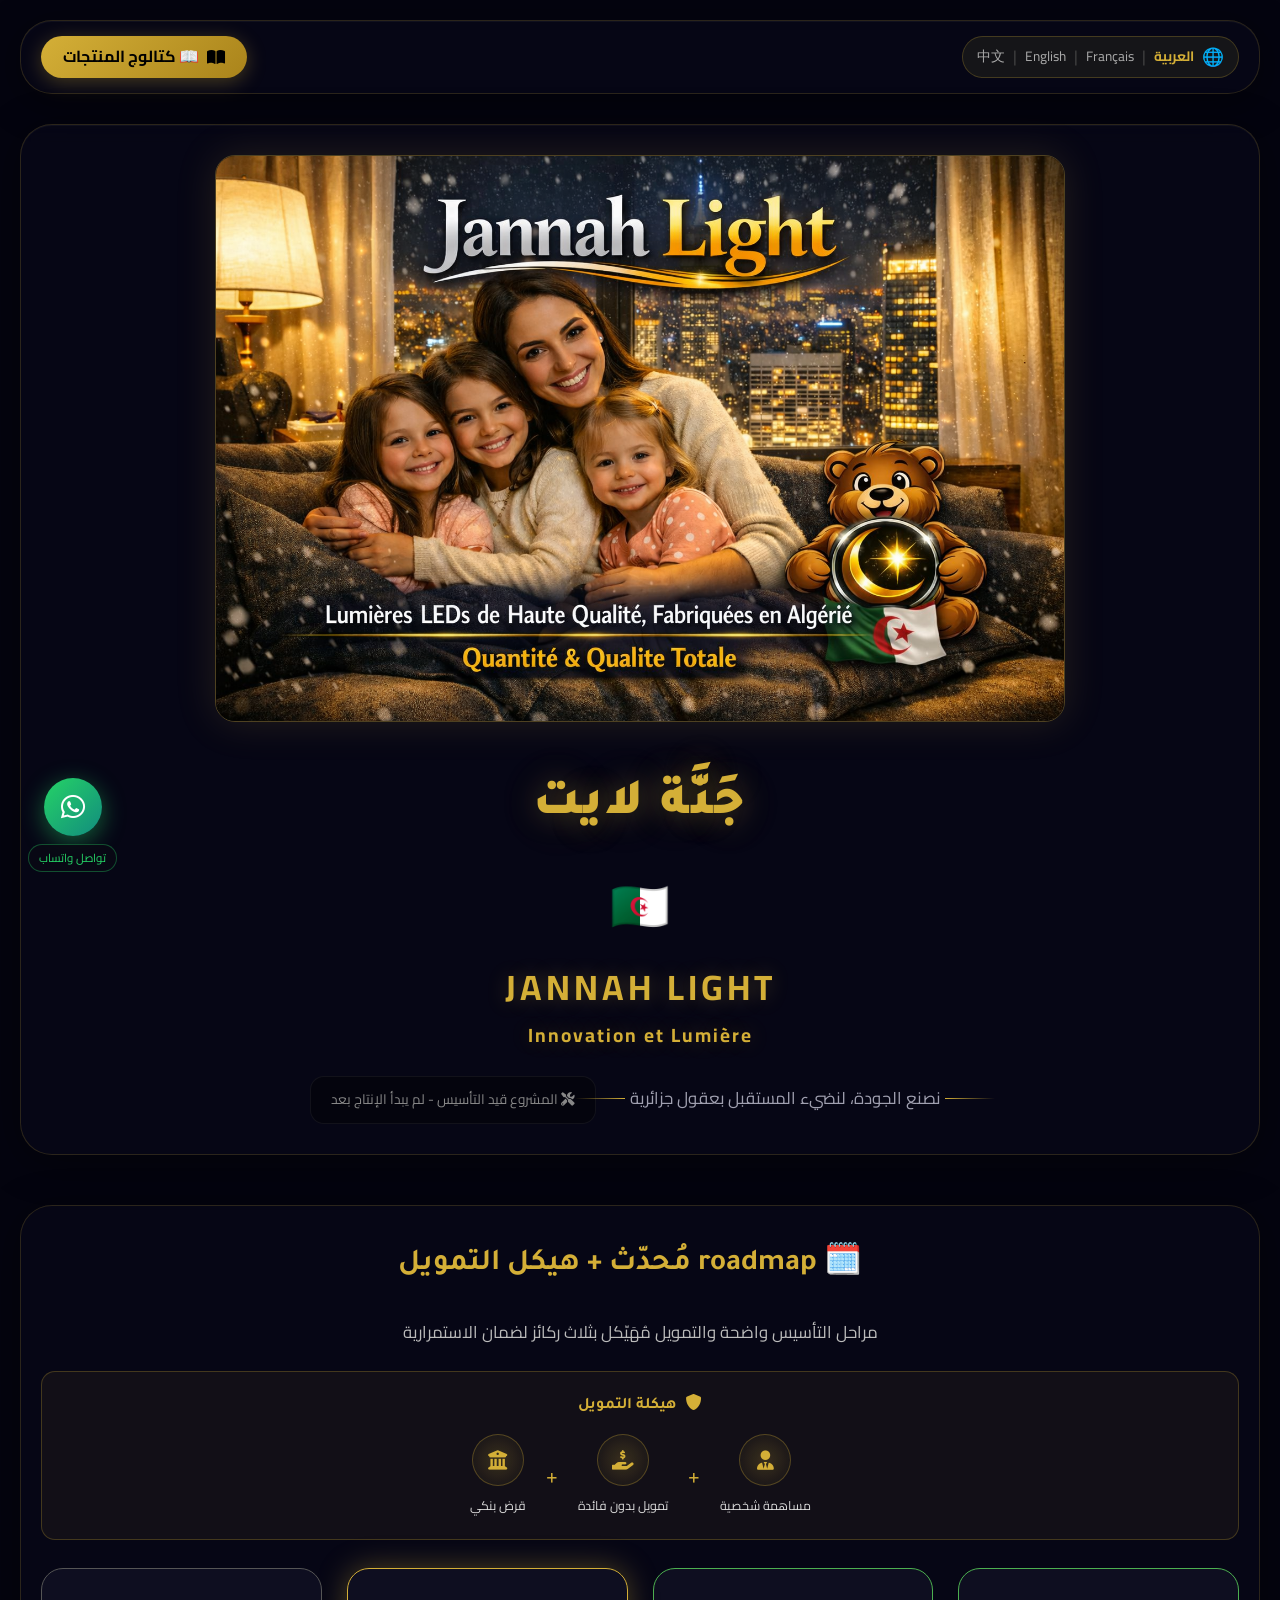
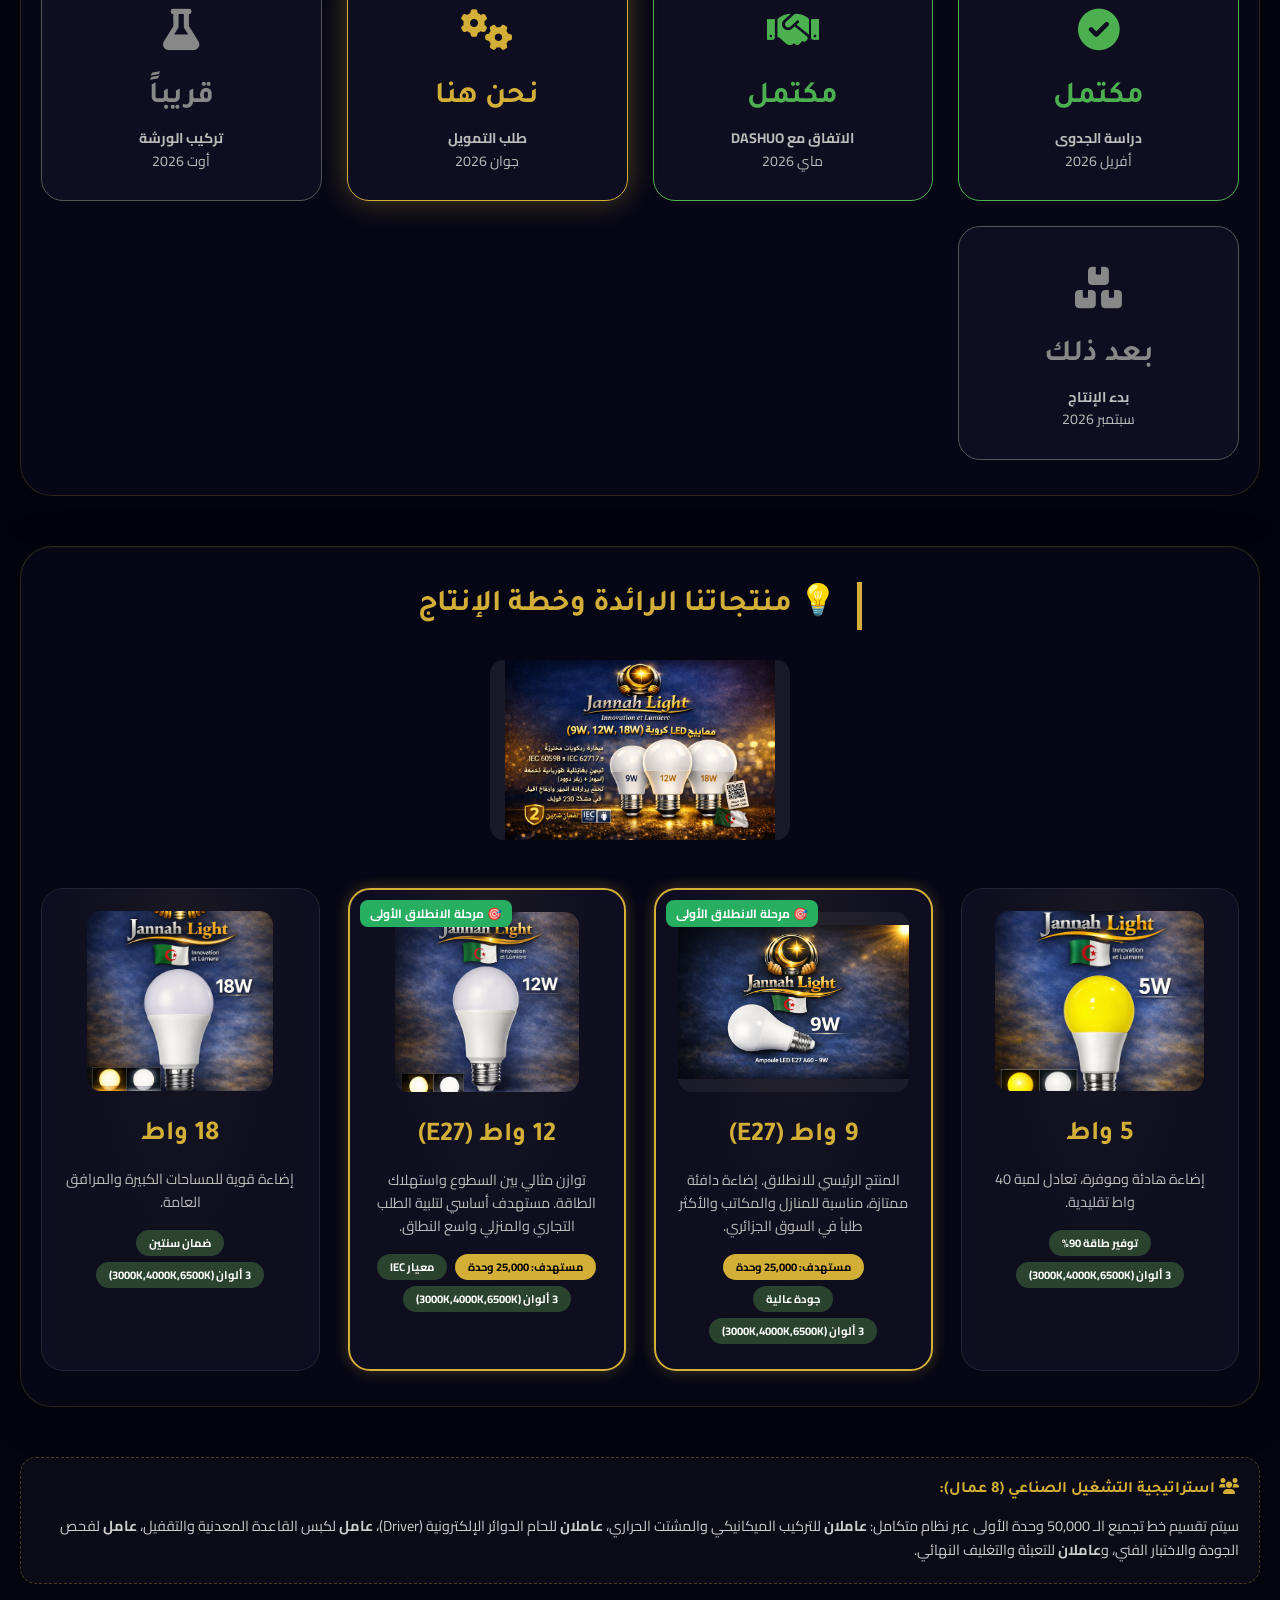
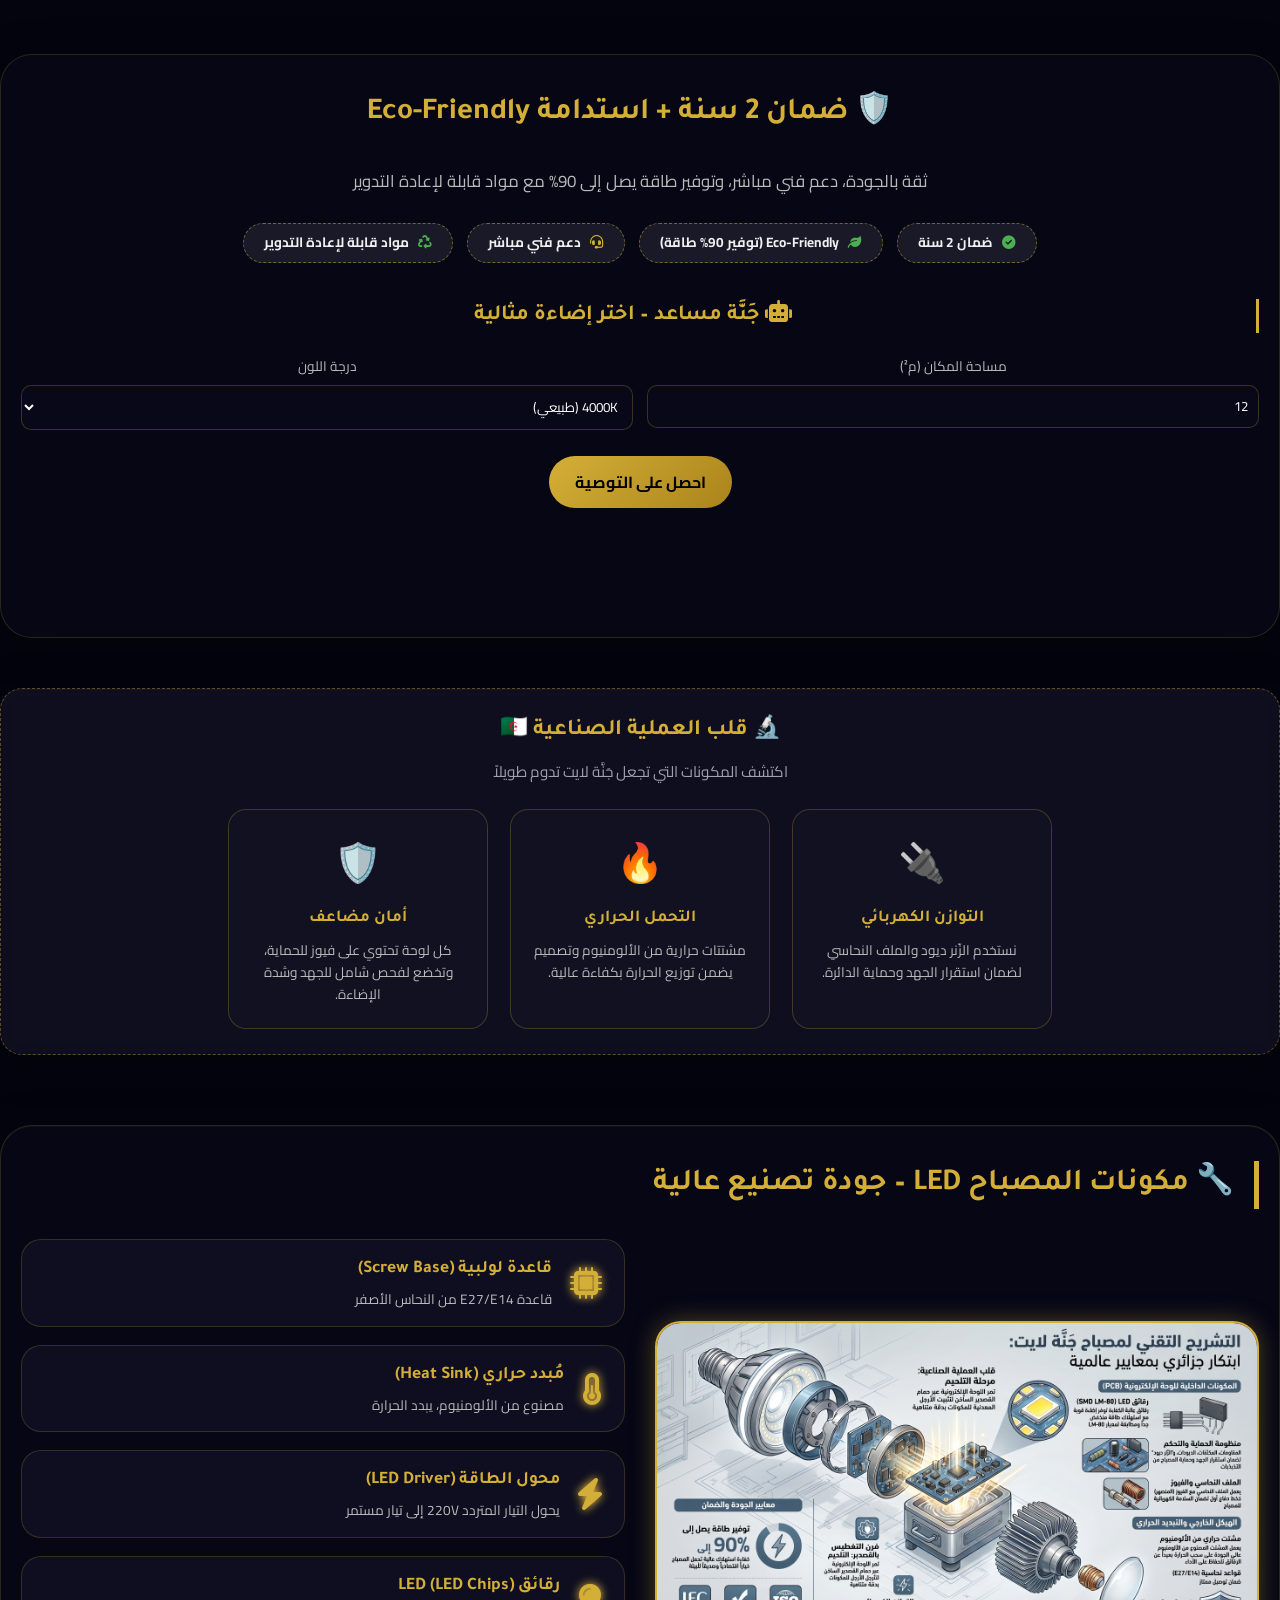
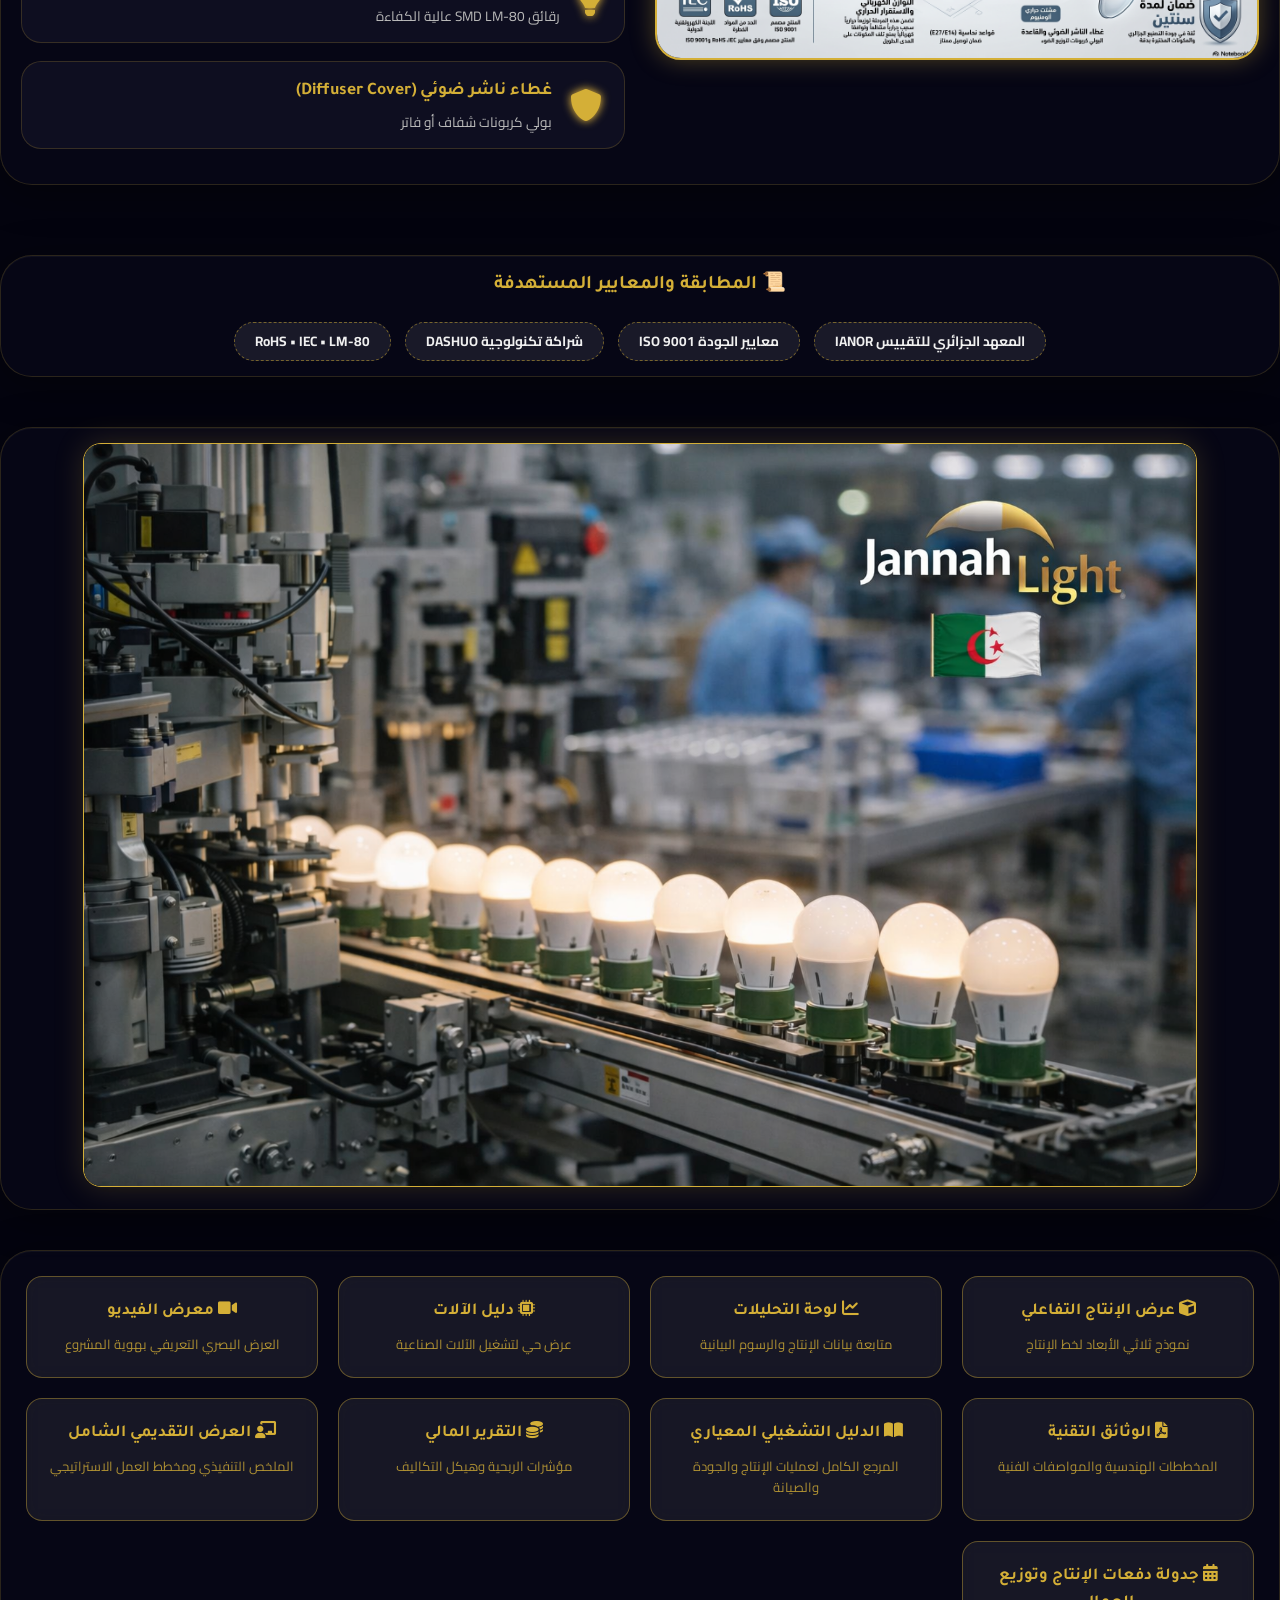
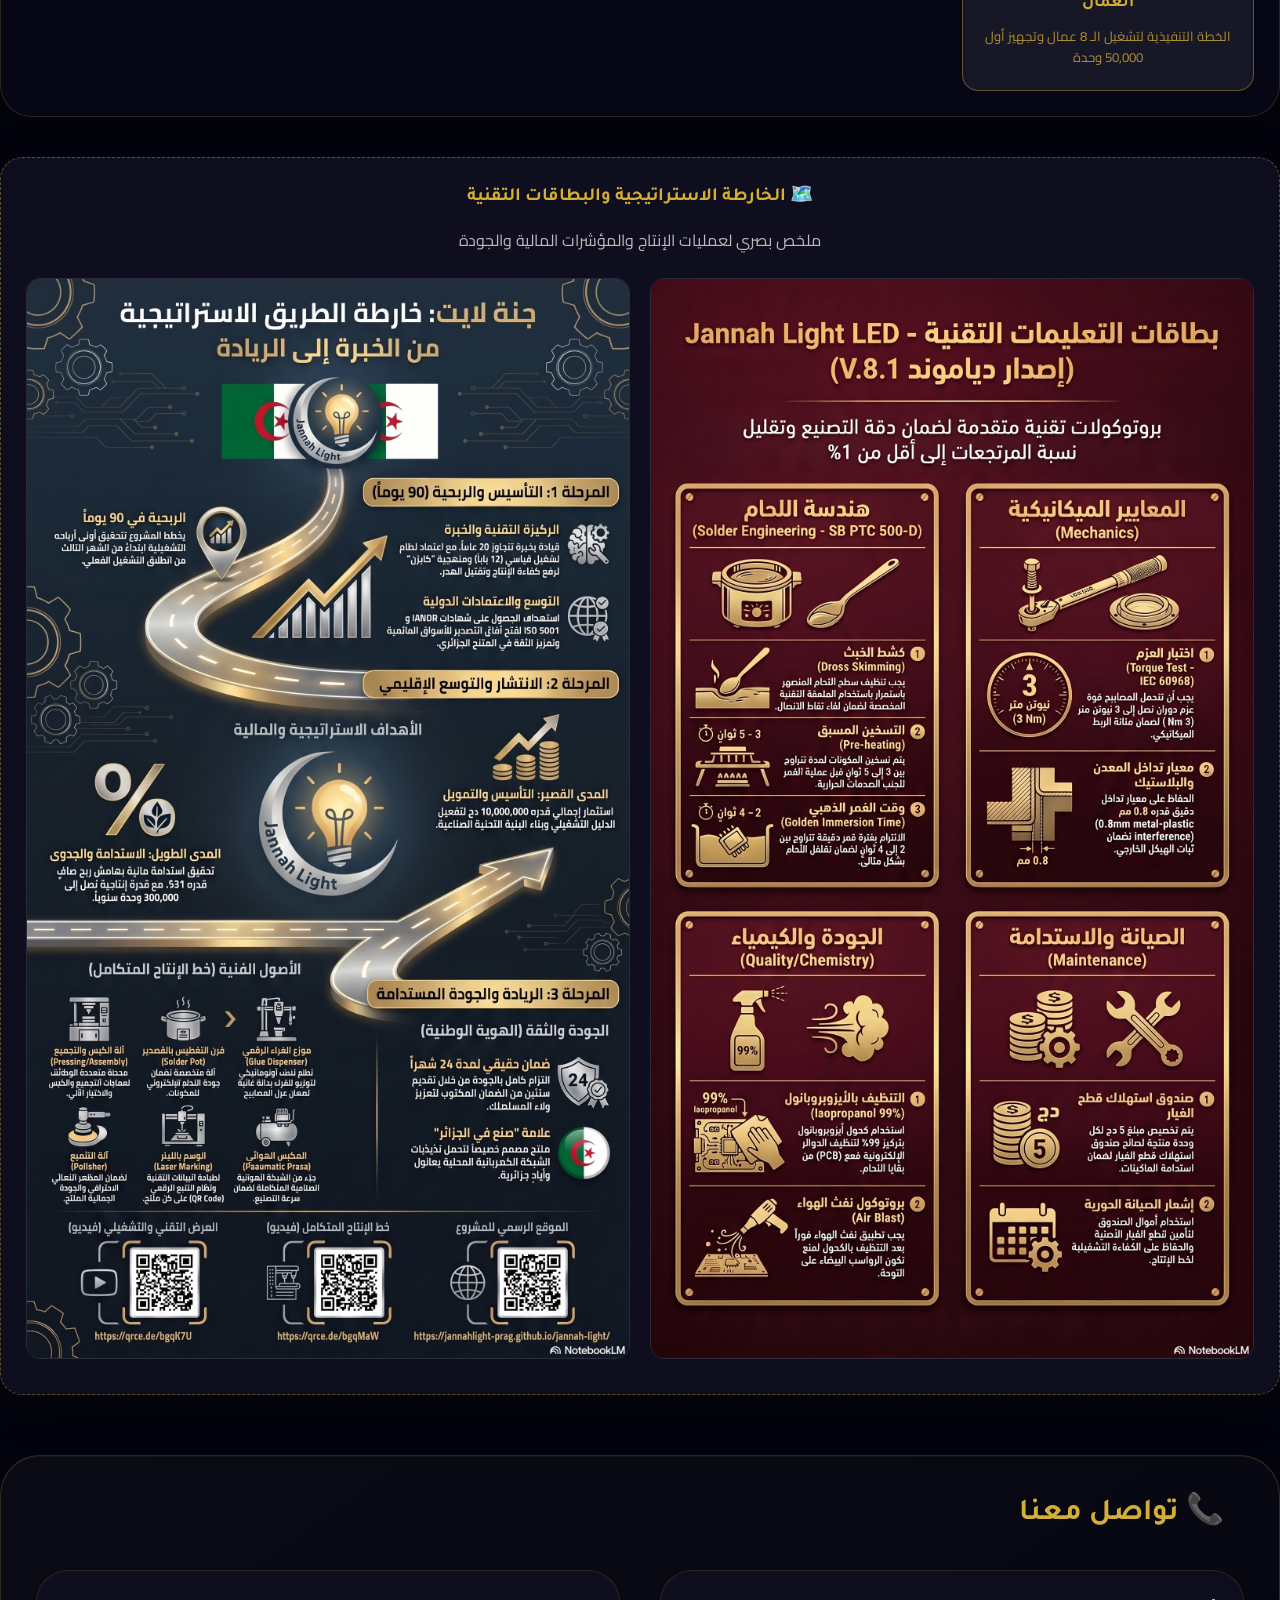
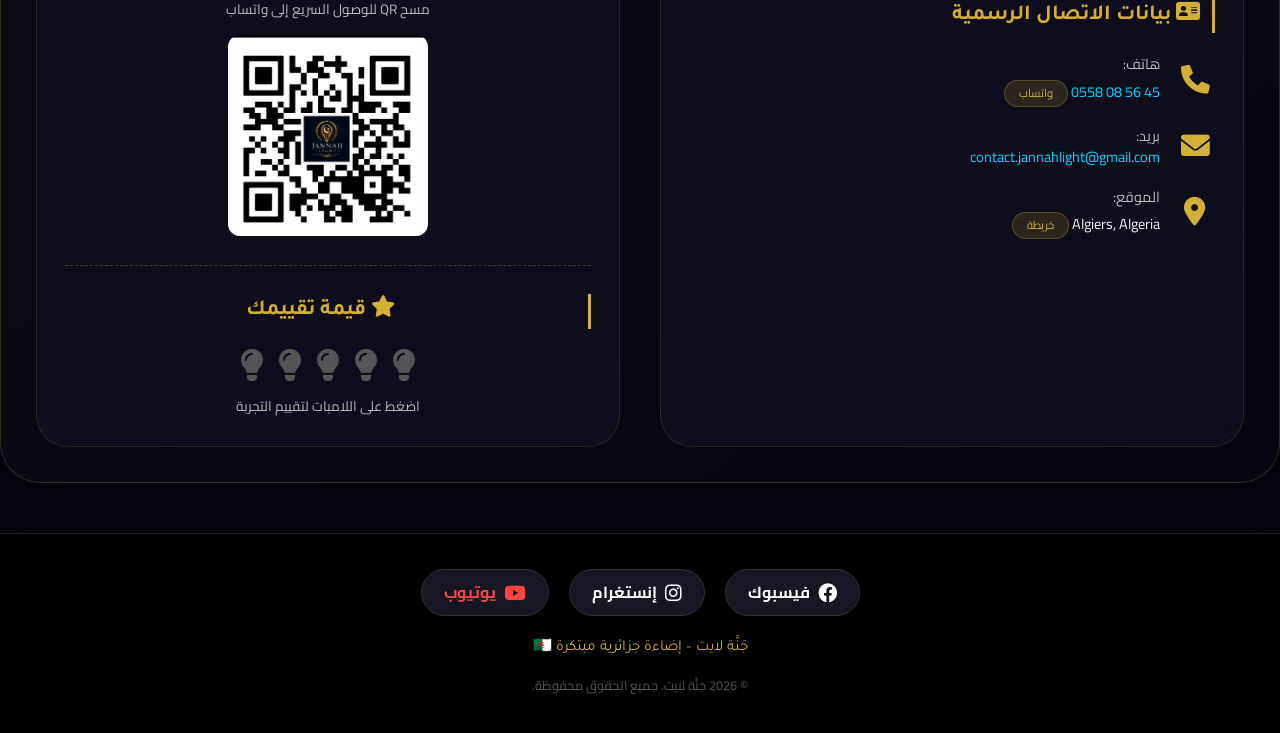
==== commit c633dbfa: "Add files via upload" ====
--- a/Index.html
+++ b/Index.html
@@ -943,22 +943,30 @@
                 </div>
             </div>                   
         </div>        
-<div class="products-section">
+ <div class="products-section">
     <div class="section-title">💡 منتجاتنا الرائدة وخطة الإنتاج</div>
+
+    <!-- الصورة تحت العنوان -->
+    <div style="text-align: center; margin-bottom: 25px;">
+        <img src="Produit.jpeg" alt="منتجات جَنَّة لايت" class="product-img" style="width: 100%; max-width: 300px; height: 180px; object-fit: contain;">
+    </div>
+
+    <!-- شبكة المنتجات -->
     <div class="products-grid">
+
         <!-- لمبة 5 واط -->
         <div class="product-card" style="position: relative;">
-            <img src="1000024848.jpg" alt="5W" class="product-img">
-            <h3>5 واط</h3>
+            <img src="jannah5w.jpeg" alt="5W" class="product-img" style="width: 90%; object-fit: cover;">
+              <h3>5 واط</h3>
             <p class="product-desc">إضاءة هادئة وموفرة، تعادل لمبة 40 واط تقليدية.</p>
             <span class="product-badge">توفير طاقة 90%</span>
             <span class="product-badge">3 ألوان (3000K,4000K,6500K)</span>
         </div>
 
-        <!-- لمبة 9 واط - المنتج المستهدف 1 -->
+        <!-- لمبة 9 واط -->
         <div class="product-card" style="border: 2px solid var(--gold); box-shadow: 0 0 15px rgba(212,175,55,0.3); position: relative;">
             <span style="position: absolute; top: 10px; left: 10px; background: #27ae60; color: white; padding: 4px 10px; border-radius: 8px; font-size: 0.75rem; font-weight: bold; z-index: 10;">🎯 مرحلة الانطلاق الأولى</span>
-            <img src="1000024851.jpg" alt="9W" class="product-img">
+            <img src="jannah9w.jpeg" alt="9W" class="product-img">
             <h3>9 واط (E27)</h3>
             <p class="product-desc">المنتج الرئيسي للانطلاق. إضاءة دافئة ممتازة، مناسبة للمنازل والمكاتب والأكثر طلباً في السوق الجزائري.</p>
             <span class="product-badge" style="background-color: var(--gold); color: #000; font-weight: bold;">مستهدف: 25,000 وحدة</span>
@@ -966,10 +974,10 @@
             <span class="product-badge">3 ألوان (3000K,4000K,6500K)</span>
         </div>
 
-        <!-- لمبة 12 واط - المنتج المستهدف 2 -->
+        <!-- لمبة 12 واط -->
         <div class="product-card" style="border: 2px solid var(--gold); box-shadow: 0 0 15px rgba(212,175,55,0.3); position: relative;">
             <span style="position: absolute; top: 10px; left: 10px; background: #27ae60; color: white; padding: 4px 10px; border-radius: 8px; font-size: 0.75rem; font-weight: bold; z-index: 10;">🎯 مرحلة الانطلاق الأولى</span>
-            <img src="1000024851.jpg" alt="12W" class="product-img">
+            <img src="jannah12w.jpeg" alt="12W" class="product-img" style="width: 80%; object-fit: cover;">
             <h3>12 واط (E27)</h3>
             <p class="product-desc">توازن مثالي بين السطوع واستهلاك الطاقة. مستهدف أساسي لتلبية الطلب التجاري والمنزلي واسع النطاق.</p>
             <span class="product-badge" style="background-color: var(--gold); color: #000; font-weight: bold;">مستهدف: 25,000 وحدة</span>
@@ -979,14 +987,15 @@
 
         <!-- لمبة 18 واط -->
         <div class="product-card" style="position: relative;">
-            <img src="1000024851.jpg" alt="18W" class="product-img">
+           <img src="jannah18w.jpeg" alt="18W" class="product-img" style="width: 80%; object-fit: cover;">
             <h3>18 واط</h3>
             <p class="product-desc">إضاءة قوية للمساحات الكبيرة والمرافق العامة.</p>
             <span class="product-badge">ضمان سنتين</span>
             <span class="product-badge">3 ألوان (3000K,4000K,6500K)</span>
         </div>
+
     </div>
-
+</div>
     <!-- كود إضافي مدمج لشرح خطة تشغيل الـ 8 عمال بذكاء تحت المنتجات مباشرة -->
     <div style="margin-top: 30px; padding: 20px; background: rgba(255,255,255,0.03); border-radius: 16px; border: 1px dashed rgba(212,175,55,0.3);">
         <h4 style="color: var(--gold); margin-bottom: 10px; font-family: 'Tajawal', sans-serif;"><i class="fas fa-users"></i> استراتيجية التشغيل الصناعي (8 عمال):</h4>
@@ -1063,7 +1072,6 @@
                 </div>   <!-- إغلاق div البطاقات -->
 </div>        <!-- إغلاق infographic-container الأول -->
 <div class="components-section">
-        <div class="components-section">
             <div class="section-title">🔧 مكونات المصباح LED – جودة تصنيع عالية</div>
             <div class="components-container">
                 <div class="components-image">
@@ -1142,7 +1150,7 @@
             </div>
             <div class="contact-item">
                 <i class="fas fa-envelope"></i>
-                <div><span style="color:#bbb;">بريد:</span><br><a href="mailto:info@jannahlight.dz">info@jannahlight.dz</a></div>
+                <div><span style="color:#bbb;">بريد:</span><br><a href="mailto:info@jannahlight.dz">contact.jannahlight@gmail.com</a></div>
             </div>
             <div class="contact-item">
                 <i class="fas fa-map-marker-alt"></i>
@@ -1153,6 +1161,7 @@
             <div class="qr-box">
                 <img src="qr.png" alt="QR واتساب" class="qr-code" onerror="this.style.display='none'">
                 <p style="color:#bbb;font-size:0.85rem;">مسح QR للوصول السريع إلى واتساب</p>
+                <img src="qrwhatsapp.jpeg" alt="QR واتساب" style="width:100%; max-width:200px; margin-top:15px; border-radius:12px;">
             </div>
             <div class="rating-box">
                 <h3><i class="fas fa-star"></i> قيمة تقييمك</h3>
@@ -1173,7 +1182,7 @@
     <div class="social-links">
         <a href="https://www.facebook.com/" class="social-btn" target="_blank"><i class="fab fa-facebook"></i> فيسبوك</a>
         <a href="https://www.instagram.com/" class="social-btn" target="_blank"><i class="fab fa-instagram"></i> إنستغرام</a>
-        <a href="https://www.youtube.com/" class="social-btn youtube" target="_blank"><i class="fab fa-youtube"></i> يوتيوب</a>
+        <a href="https://www.youtube.com/watch?v=_anL4dmEsF0" class="social-btn youtube" target="_blank"><i class="fab fa-youtube"></i> يوتيوب</a>
     </div>
     <p class="footer-tagline">جَنَّة لايت – إضاءة جزائرية مبتكرة 🇩🇿</p>
     <p class="copyright">© 2026 جَنَّة لايت. جميع الحقوق محفوظة.</p>
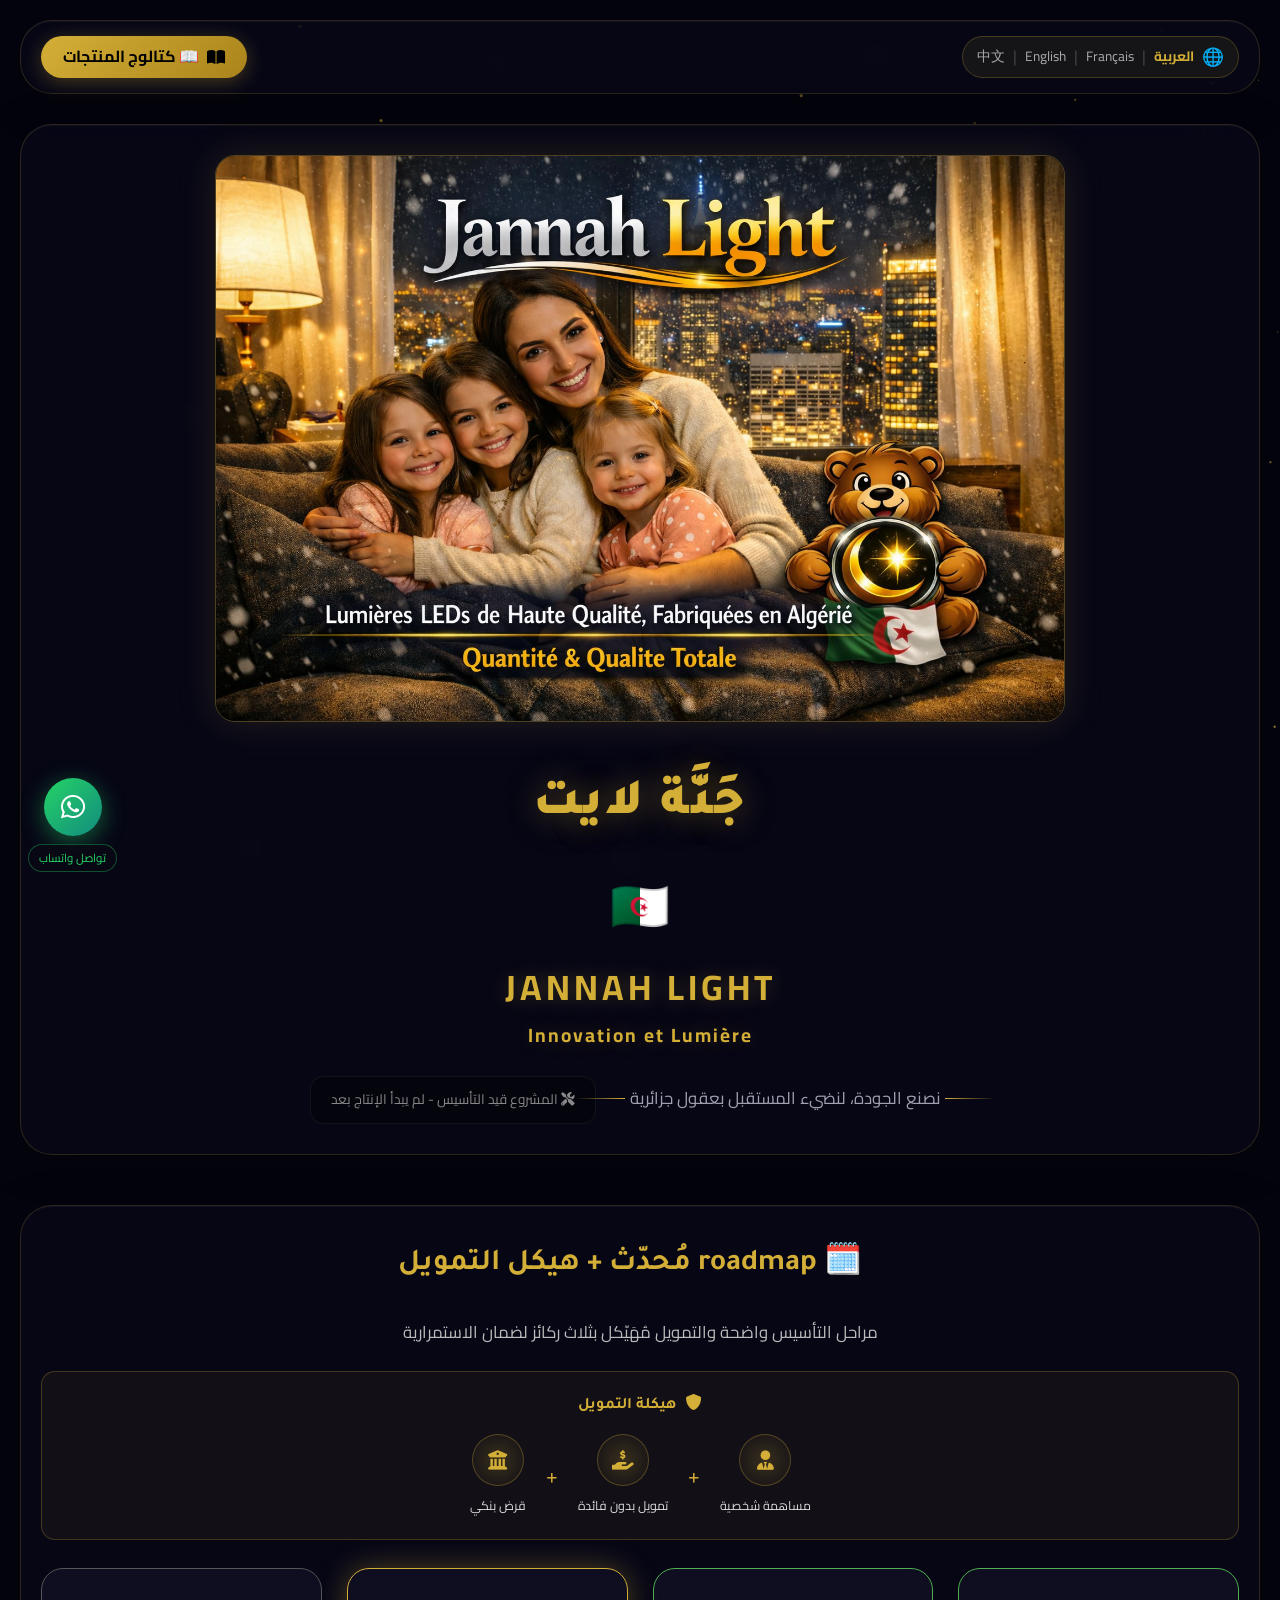
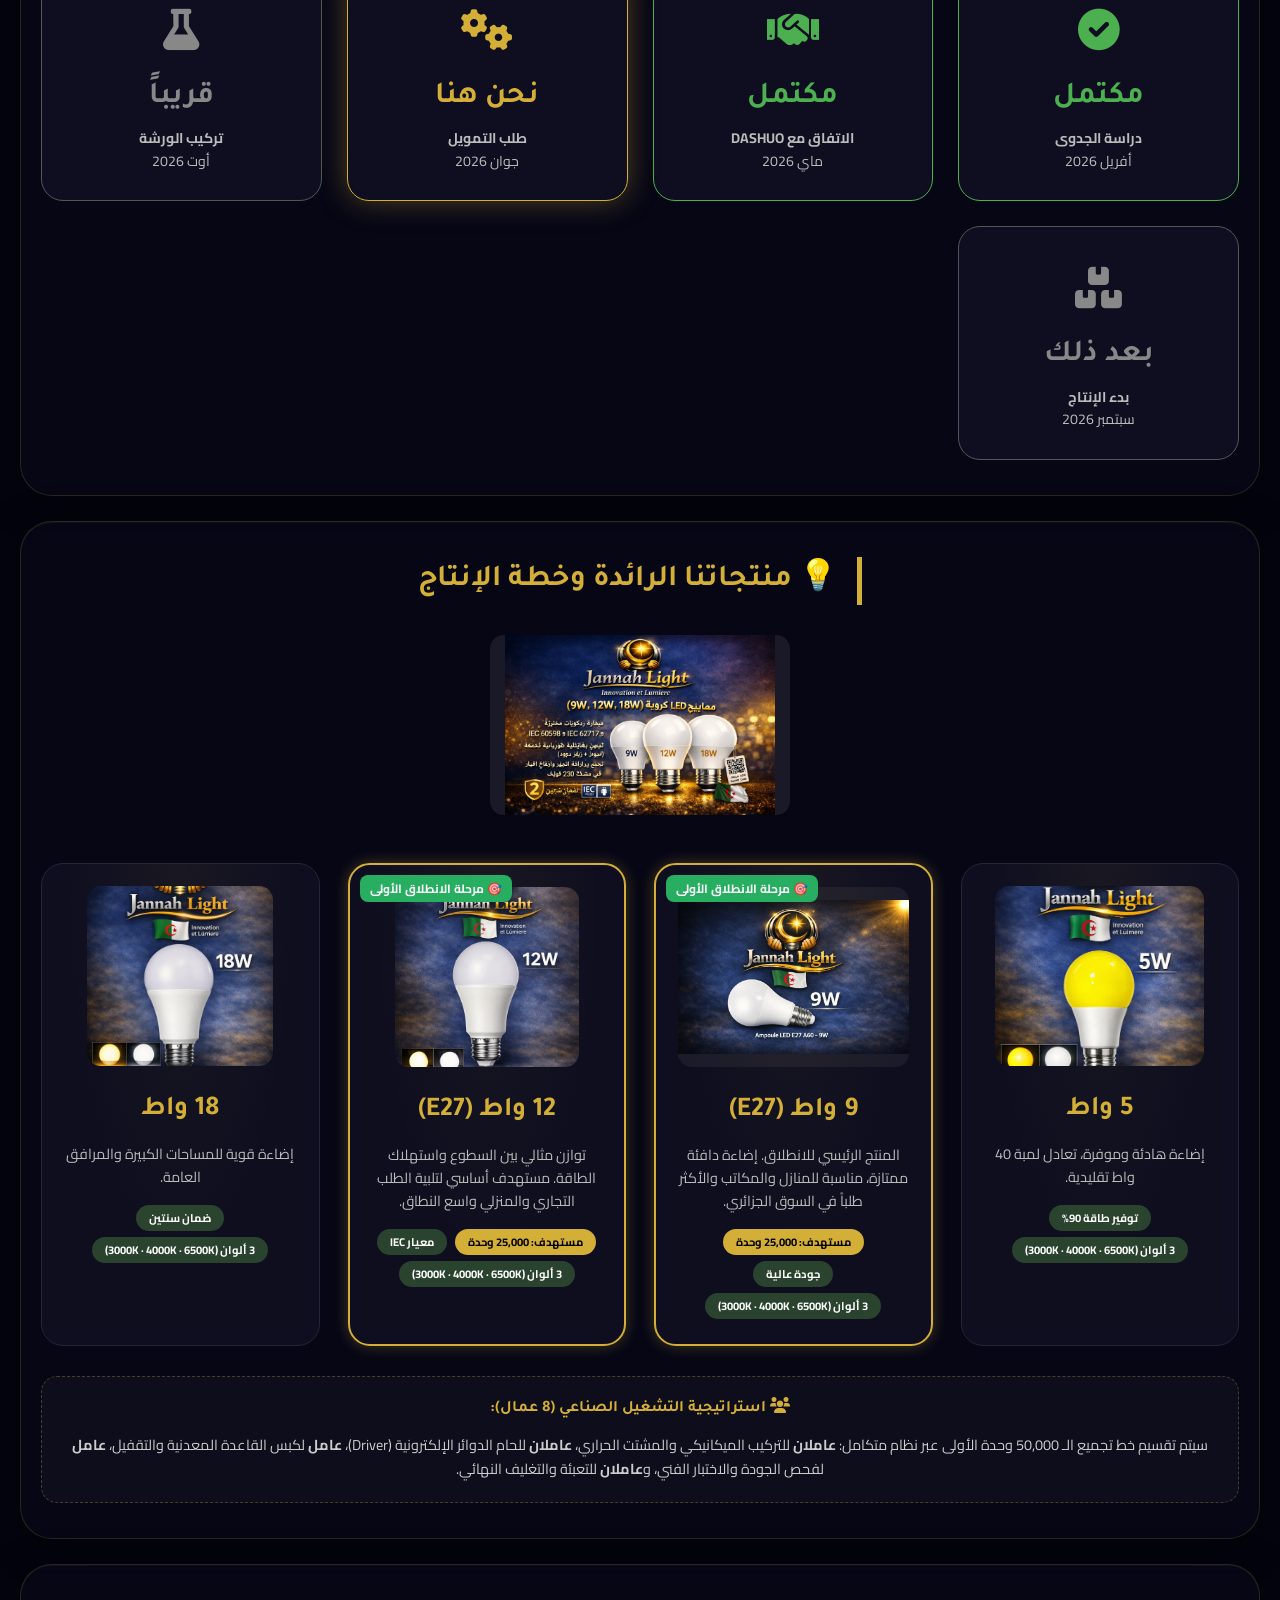
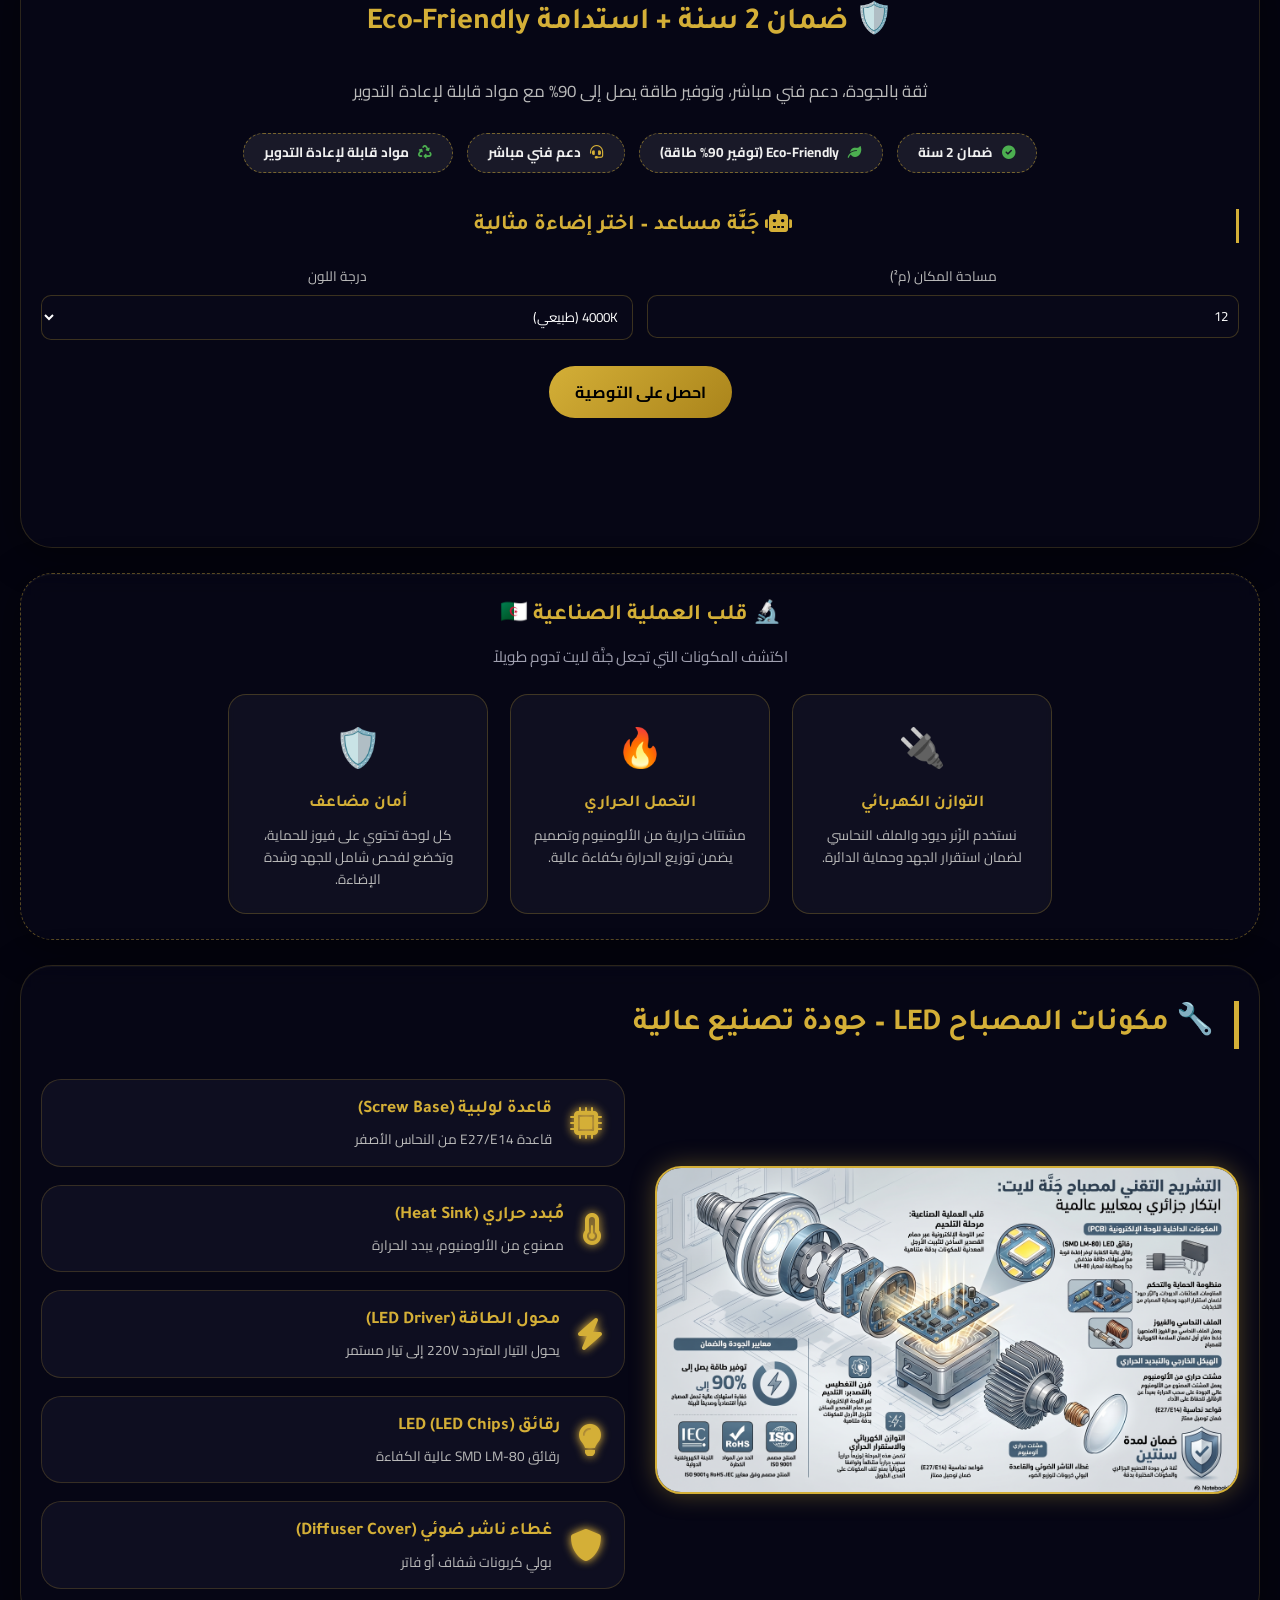
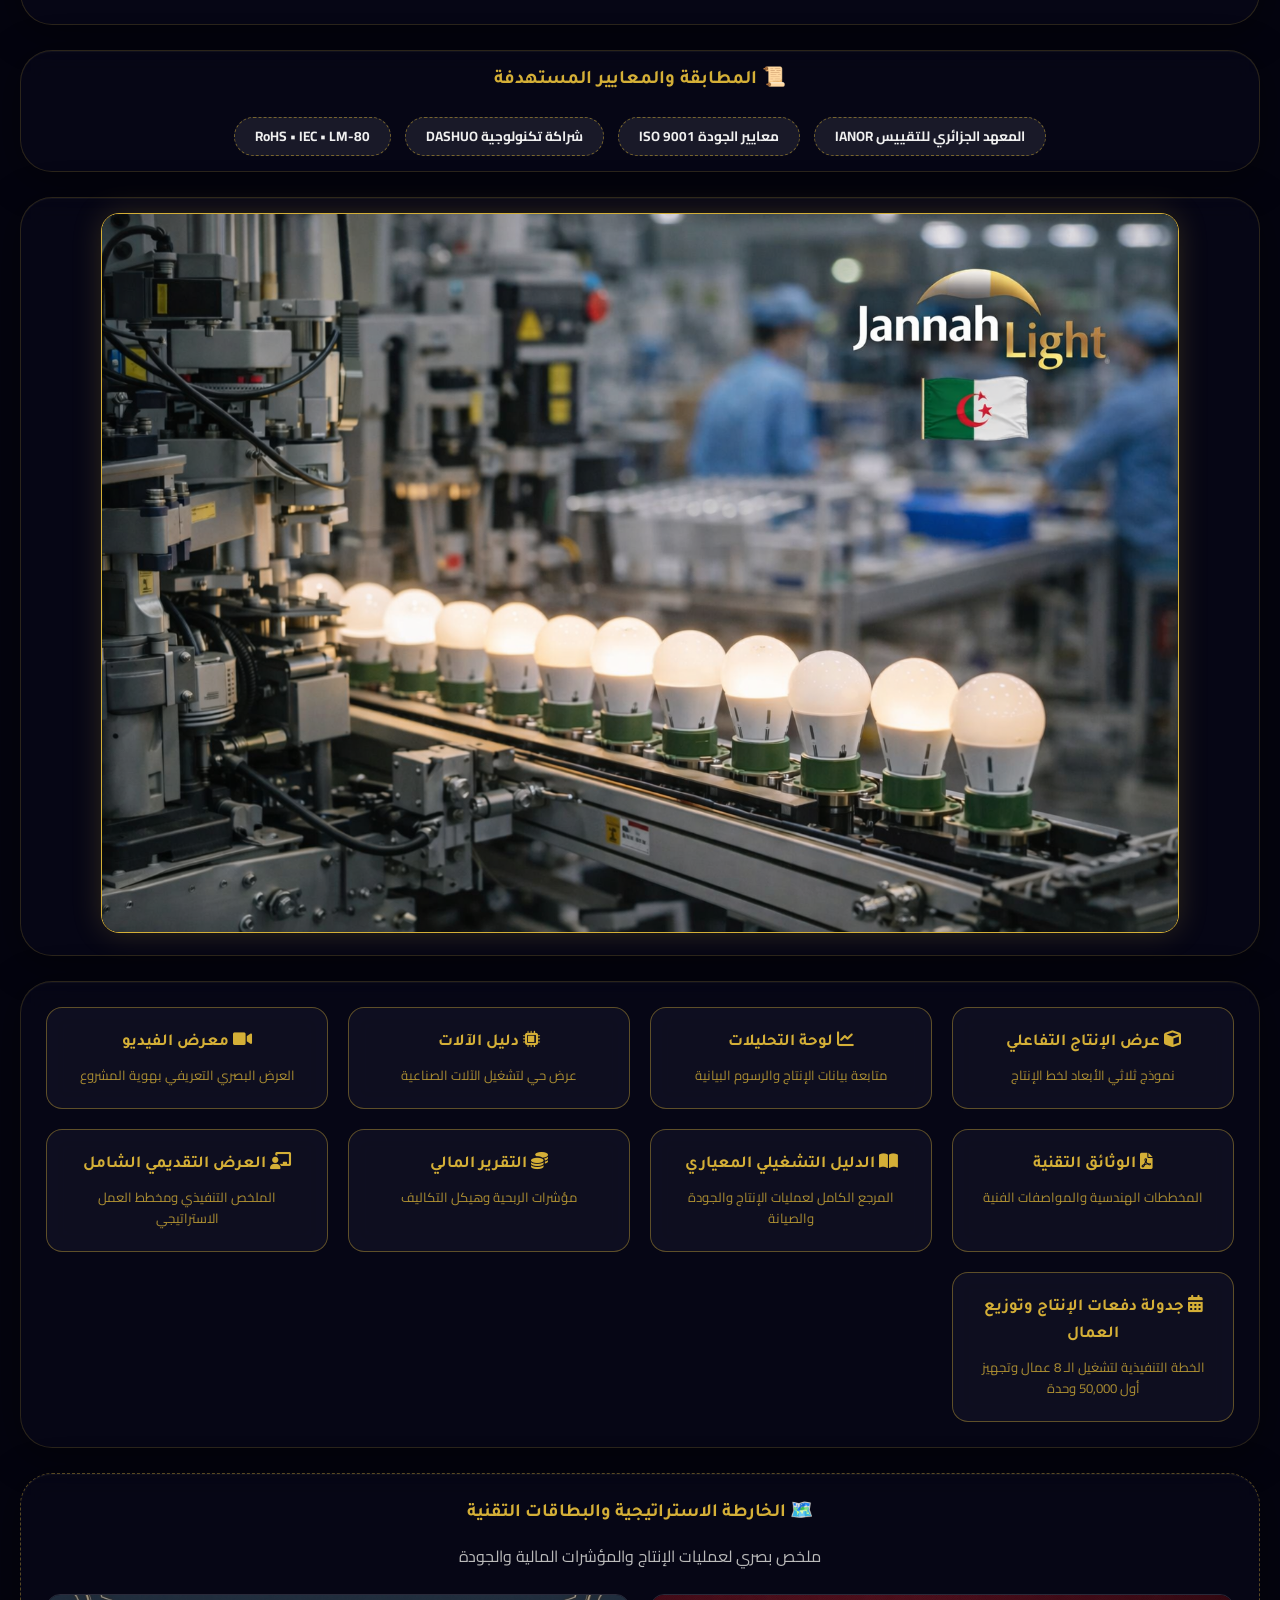
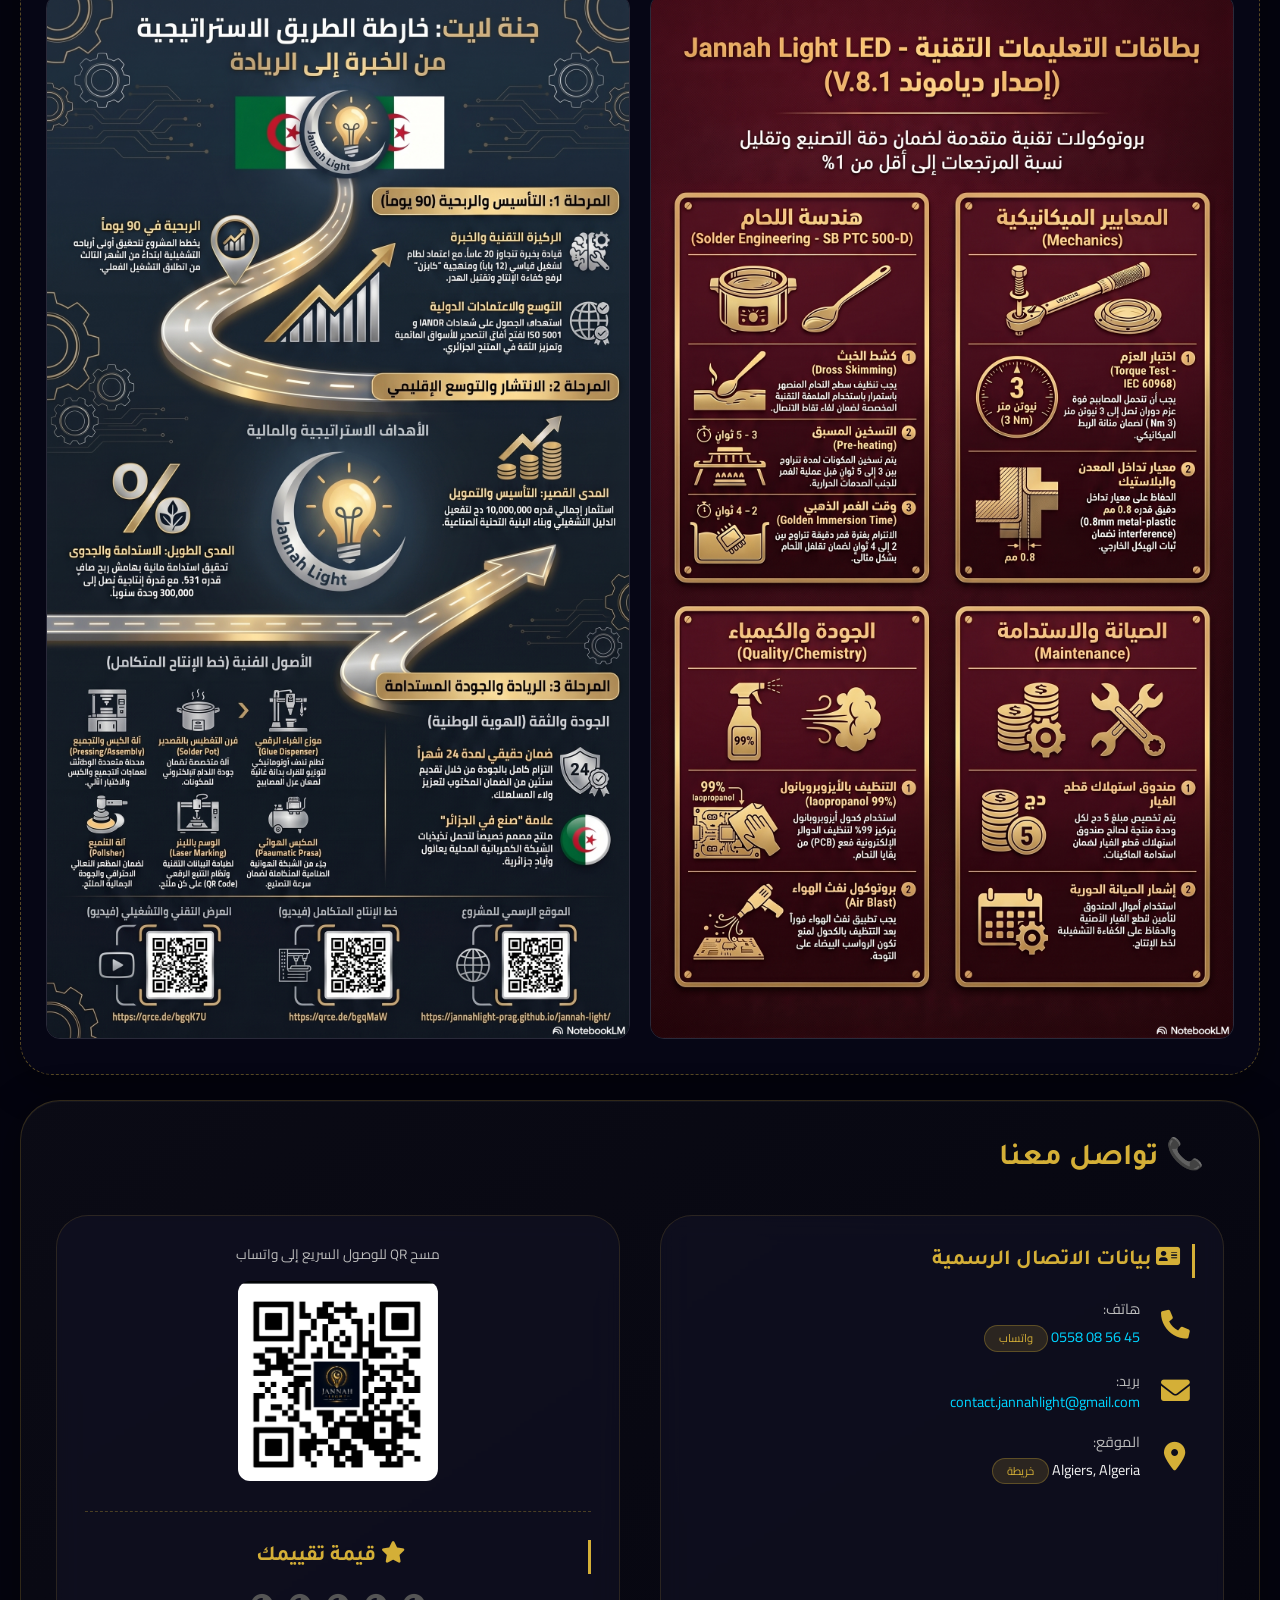
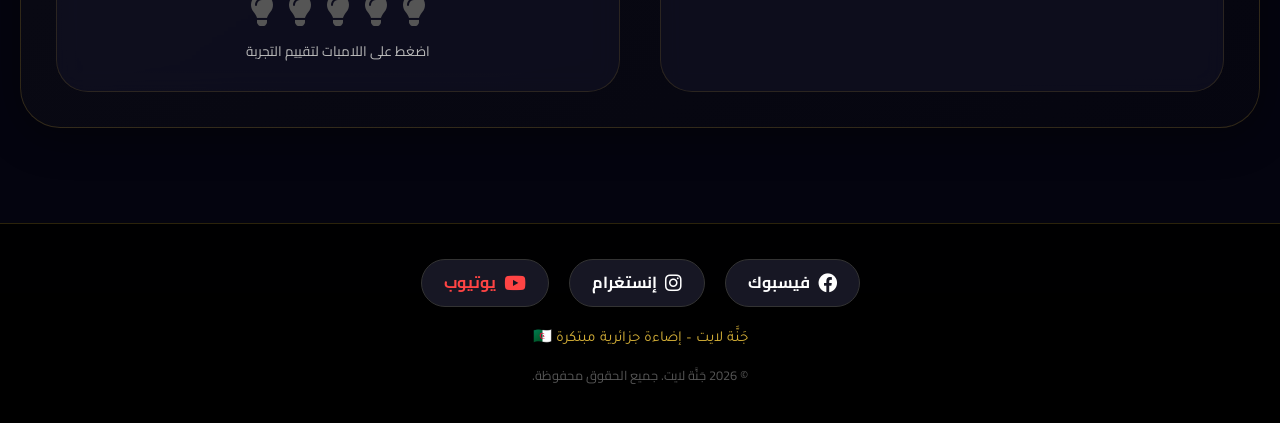
==== commit cb0befec: "Add files via upload" ====
--- a/Index.html
+++ b/Index.html
@@ -9,27 +9,9 @@
     <link href="https://fonts.googleapis.com/css2?family=Cairo:wght@300;400;600;700;900&family=Tajawal:wght@300;400;500;700;800&display=swap" rel="stylesheet">
     <link rel="stylesheet" href="https://cdnjs.cloudflare.com/ajax/libs/font-awesome/6.0.0-beta3/css/all.min.css">
     <style>
-    .contact-item a[href^="https://wa.me"], .contact-item a[href^="tel:"] {
-        direction: ltr;
-        unicode-bidi: plaintext;
-        display: inline-block;
-    }
-
-    .tech-anatomy-card {
-        background: rgba(18,18,36,0.8);
-        border: 1px solid rgba(212,175,55,0.25);
-        padding: 22px;
-        border-radius: 18px;
-        width: 260px;
-        transition: all 0.35s;
-        backdrop-filter: blur(8px);
-    }
-    .tech-anatomy-card:hover {
-        transform: translateY(-8px);
-        border-color: var(--gold);
-        box-shadow: 0 12px 30px rgba(212,175,55,0.25);
-    }
-
+    /* ============================================================
+       VARIABLES
+    ============================================================ */
     :root {
         --gold: #d4af37;
         --gold-light: #f0d060;
@@ -43,6 +25,9 @@
         --text-muted: #a0a0b0;
     }
 
+    /* ============================================================
+       RESET & BASE
+    ============================================================ */
     * { margin: 0; padding: 0; box-sizing: border-box; }
 
     body {
@@ -58,16 +43,55 @@
     ::-webkit-scrollbar-thumb { background: var(--gold-dark); border-radius: 3px; }
     ::-webkit-scrollbar-thumb:hover { background: var(--gold); }
 
+    /* ============================================================
+       ANIMATIONS
+    ============================================================ */
+    @keyframes float {
+        0%   { transform: translateY(0px); }
+        50%  { transform: translateY(-6px); }
+        100% { transform: translateY(0px); }
+    }
+
+    @keyframes floatGlow {
+        0%   { transform: translateY(0px);  box-shadow: 0 0 15px rgba(212,175,55,0.2); }
+        50%  { transform: translateY(-8px); box-shadow: 0 0 40px rgba(212,175,55,0.6); }
+        100% { transform: translateY(0px);  box-shadow: 0 0 15px rgba(212,175,55,0.2); }
+    }
+
+    @keyframes iconGlow {
+        0%   { text-shadow: 0 0 2px #ffcc44; }
+        100% { text-shadow: 0 0 14px #ffaa22, 0 0 6px #ffcc44; }
+    }
+
+    @keyframes wave {
+        0%,100% { transform: rotate(0deg); }
+        50%     { transform: rotate(10deg); }
+    }
+
+    @keyframes pulseGold {
+        0%,100% { box-shadow: 0 0 20px rgba(212,175,55,0.3); }
+        50%     { box-shadow: 0 0 45px rgba(212,175,55,0.6); }
+    }
+
+    @keyframes whatsappPulse {
+        0%,100% { box-shadow: 0 6px 25px rgba(37,211,102,0.45); }
+        50%     { box-shadow: 0 6px 35px rgba(37,211,102,0.7), 0 0 0 12px rgba(37,211,102,0.08); }
+    }
+
+    /* ============================================================
+       CANVAS BACKGROUND
+    ============================================================ */
     #canvas-bg {
         position: fixed;
-        top: 0;
-        left: 0;
-        width: 100%;
-        height: 100%;
+        top: 0; left: 0;
+        width: 100%; height: 100%;
         z-index: 0;
         pointer-events: none;
     }
 
+    /* ============================================================
+       LAYOUT
+    ============================================================ */
     .container {
         position: relative;
         z-index: 2;
@@ -76,9 +100,17 @@
         padding: 20px;
     }
 
-    .top-bar, .hero, .welcome-section, .products-section,
-    .components-section, .workshop-img, .strategy-map,
-    .trust-section, .infographic-container, .contact-section,
+    /* shared glass card style */
+    .top-bar,
+    .hero,
+    .welcome-section,
+    .products-section,
+    .components-section,
+    .workshop-img,
+    .strategy-map,
+    .trust-section,
+    .infographic-container,
+    .contact-section,
     .stats-section {
         background: var(--glass);
         backdrop-filter: blur(12px);
@@ -90,12 +122,18 @@
         box-shadow: 0 8px 40px rgba(0,0,0,0.4), inset 0 1px 0 rgba(255,255,255,0.04);
     }
 
-    .product-card, .strategy-map a, .infographic-container, .contact-info, .contact-interactive {
+    .product-card,
+    .strategy-map a,
+    .contact-info,
+    .contact-interactive {
         background: rgba(18, 18, 36, 0.72);
         backdrop-filter: blur(10px);
         -webkit-backdrop-filter: blur(10px);
     }
 
+    /* ============================================================
+       TOP BAR
+    ============================================================ */
     .top-bar {
         display: flex;
         justify-content: space-between;
@@ -123,7 +161,7 @@
     }
 
     .lang-switcher a.active { color: var(--gold); font-weight: bold; }
-    .lang-switcher a:hover { color: var(--gold-light); }
+    .lang-switcher a:hover  { color: var(--gold-light); }
 
     .btn-catalog {
         background: linear-gradient(135deg, var(--gold), var(--gold-dark));
@@ -145,6 +183,9 @@
         box-shadow: 0 8px 25px rgba(212,175,55,0.5);
     }
 
+    /* ============================================================
+       HERO
+    ============================================================ */
     .hero {
         text-align: center;
         margin-bottom: 20px;
@@ -186,11 +227,6 @@
         display: inline-block;
     }
 
-    @keyframes wave {
-        0%,100% { transform: rotate(0deg); }
-        50% { transform: rotate(10deg); }
-    }
-
     .hero-tagline {
         margin-top: 18px;
         font-size: 1.05rem;
@@ -201,7 +237,8 @@
         padding: 0 30px;
     }
 
-    .hero-tagline::before, .hero-tagline::after {
+    .hero-tagline::before,
+    .hero-tagline::after {
         content: '';
         position: absolute;
         top: 50%;
@@ -211,7 +248,7 @@
     }
 
     .hero-tagline::before { right: 100%; margin-right: -25px; }
-    .hero-tagline::after { left: 100%; margin-left: -25px; background: linear-gradient(90deg, var(--gold), transparent); }
+    .hero-tagline::after  { left: 100%;  margin-left: -25px; background: linear-gradient(90deg, var(--gold), transparent); }
 
     .status-box {
         margin-top: 20px;
@@ -224,14 +261,12 @@
 
     .status-box p { color: #888; font-size: 0.85rem; margin: 0; }
 
+    /* ============================================================
+       STATS SECTION
+    ============================================================ */
     .stats-section {
-        backdrop-filter: blur(12px);
-        border: 1px solid var(--glass-border);
-        border-radius: 32px;
+        text-align: center;
         padding: 35px 20px;
-        margin-bottom: 25px;
-        text-align: center;
-        box-shadow: 0 8px 40px rgba(0,0,0,0.4);
     }
 
     .stats-grid {
@@ -257,15 +292,13 @@
         animation: pulseGold 2.5s infinite;
     }
 
-    @keyframes pulseGold {
-        0%,100% { box-shadow: 0 0 20px rgba(212,175,55,0.3); }
-        50% { box-shadow: 0 0 45px rgba(212,175,55,0.6); }
-    }
-
     .stat-card .stat-icon { font-size: 2.6rem; margin-bottom: 10px; }
     .stat-card h3 { font-size: 1.9rem; margin: 8px 0 5px; font-family: 'Tajawal', sans-serif; }
-    .stat-card p { color: #bbb; font-size: 0.88rem; }
-
+    .stat-card p  { color: #bbb; font-size: 0.88rem; }
+
+    /* ============================================================
+       SECTION TITLE
+    ============================================================ */
     .section-title {
         color: var(--gold);
         font-size: 1.9rem;
@@ -277,7 +310,10 @@
         font-weight: 700;
     }
 
-    .welcome-section { margin-bottom: 40px; padding: 30px 25px; }
+    /* ============================================================
+       WELCOME SECTION
+    ============================================================ */
+    .welcome-section { padding: 30px 25px; }
 
     .welcome-text h2 {
         color: var(--gold);
@@ -320,7 +356,13 @@
         box-shadow: 0 6px 20px rgba(212,175,55,0.35);
     }
 
-    .products-section { margin: 50px 0; text-align: center; padding: 35px 20px; }
+    /* ============================================================
+       PRODUCTS SECTION
+    ============================================================ */
+    .products-section {
+        text-align: center;
+        padding: 35px 20px;
+    }
 
     .products-grid {
         display: grid;
@@ -392,17 +434,18 @@
         animation: iconGlow 1.5s infinite alternate;
     }
 
+    /* ============================================================
+       STRATEGY MAP
+    ============================================================ */
     .strategy-map {
         display: grid;
         grid-template-columns: repeat(auto-fit, minmax(250px, 1fr));
         gap: 20px;
-        margin: 40px 0;
         padding: 25px;
     }
 
     .strategy-map a {
         display: block;
-        background-color: rgba(26,26,40,0.85);
         color: var(--gold);
         text-decoration: none;
         padding: 22px;
@@ -435,9 +478,12 @@
     }
 
     .strategy-map a h3 { font-size: 1.05rem; margin-bottom: 8px; font-family: 'Tajawal', sans-serif; }
-    .strategy-map a p { font-size: 0.82rem; opacity: 0.8; }
-
-    .trust-section { text-align: center; margin: 50px 0; }
+    .strategy-map a p  { font-size: 0.82rem; opacity: 0.8; }
+
+    /* ============================================================
+       TRUST SECTION
+    ============================================================ */
+    .trust-section { text-align: center; }
 
     .badges-grid {
         display: flex;
@@ -459,7 +505,10 @@
 
     .badge-card:hover { background: rgba(212,175,55,0.12); transform: translateY(-2px); }
 
-    .workshop-img { text-align: center; margin: 30px 0; }
+    /* ============================================================
+       WORKSHOP IMAGE
+    ============================================================ */
+    .workshop-img { text-align: center; }
 
     .workshop-img img {
         max-width: 90%;
@@ -468,15 +517,20 @@
         box-shadow: 0 0 30px rgba(212,175,55,0.2);
     }
 
+    /* ============================================================
+       INFOGRAPHIC CONTAINER
+    ============================================================ */
     .infographic-container {
-        margin-top: 40px;
         padding: 25px;
-        border-radius: 22px;
         border: 1px dashed rgba(212,175,55,0.4);
         text-align: center;
     }
 
-    .infographic-container h3 { color: var(--gold); margin-bottom: 15px; font-family: 'Tajawal', sans-serif; }
+    .infographic-container h3 {
+        color: var(--gold);
+        margin-bottom: 15px;
+        font-family: 'Tajawal', sans-serif;
+    }
 
     .infographic-container img {
         max-width: 100%;
@@ -495,7 +549,29 @@
 
     .two-imgs img { flex: 1; min-width: 250px; border-radius: 14px; }
 
-    .components-section { margin: 70px 0; padding: 35px 20px; }
+    /* ============================================================
+       TECH ANATOMY CARDS
+    ============================================================ */
+    .tech-anatomy-card {
+        background: rgba(18,18,36,0.8);
+        border: 1px solid rgba(212,175,55,0.25);
+        padding: 22px;
+        border-radius: 18px;
+        width: 260px;
+        transition: all 0.35s;
+        backdrop-filter: blur(8px);
+    }
+
+    .tech-anatomy-card:hover {
+        transform: translateY(-8px);
+        border-color: var(--gold);
+        box-shadow: 0 12px 30px rgba(212,175,55,0.25);
+    }
+
+    /* ============================================================
+       COMPONENTS SECTION
+    ============================================================ */
+    .components-section { padding: 35px 20px; }
 
     .components-container {
         display: flex;
@@ -565,25 +641,10 @@
 
     .comp-text p { color: #bbb; font-size: 0.85rem; line-height: 1.5; }
 
-    @keyframes float {
-        0% { transform: translateY(0px); }
-        50% { transform: translateY(-6px); }
-        100% { transform: translateY(0px); }
-    }
-
-    @keyframes floatGlow {
-        0% { transform: translateY(0px); box-shadow: 0 0 15px rgba(212,175,55,0.2); }
-        50% { transform: translateY(-8px); box-shadow: 0 0 40px rgba(212,175,55,0.6); }
-        100% { transform: translateY(0px); box-shadow: 0 0 15px rgba(212,175,55,0.2); }
-    }
-
-    @keyframes iconGlow {
-        0% { text-shadow: 0 0 2px #ffcc44; }
-        100% { text-shadow: 0 0 14px #ffaa22, 0 0 6px #ffcc44; }
-    }
-
+    /* ============================================================
+       CONTACT SECTION
+    ============================================================ */
     .contact-section {
-        margin: 60px 0 30px;
         padding: 35px;
         background: linear-gradient(145deg, rgba(12,12,22,0.9), rgba(6,6,16,0.9));
         border-radius: 40px;
@@ -597,7 +658,8 @@
         justify-content: center;
     }
 
-    .contact-info, .contact-interactive {
+    .contact-info,
+    .contact-interactive {
         flex: 1;
         min-width: 280px;
         background: rgba(18,18,36,0.65);
@@ -607,7 +669,9 @@
         border: 1px solid rgba(212,175,55,0.15);
     }
 
-    .contact-info h3, .assistant-box h3, .rating-box h3 {
+    .contact-info h3,
+    .assistant-box h3,
+    .rating-box h3 {
         color: var(--gold);
         margin-bottom: 20px;
         font-size: 1.35rem;
@@ -636,6 +700,9 @@
         color: #00d4ff;
         text-decoration: none;
         transition: 0.2s;
+        direction: ltr;
+        unicode-bidi: plaintext;
+        display: inline-block;
     }
 
     .contact-item a:hover { color: var(--gold); text-decoration: underline; }
@@ -649,8 +716,12 @@
         font-size: 0.7rem;
         color: var(--gold) !important;
         border: 1px solid rgba(212,175,55,0.3);
-    }
-
+        direction: rtl;
+    }
+
+    /* ============================================================
+       QR / RATING BOXES
+    ============================================================ */
     .qr-box {
         text-align: center;
         margin-bottom: 28px;
@@ -700,17 +771,18 @@
         margin: 15px 0;
     }
 
-    .bulb-rating i {
-        color: #555;
-        transition: all 0.2s ease;
-    }
-
-    .bulb-rating i.active, .bulb-rating i:hover {
+    .bulb-rating i { color: #555; transition: all 0.2s ease; }
+
+    .bulb-rating i.active,
+    .bulb-rating i:hover {
         color: var(--gold);
         text-shadow: 0 0 18px #ffcc44;
         transform: scale(1.15);
     }
 
+    /* ============================================================
+       WHATSAPP FLOAT
+    ============================================================ */
     .whatsapp-float {
         position: fixed;
         bottom: 28px;
@@ -754,11 +826,9 @@
         white-space: nowrap;
     }
 
-    @keyframes whatsappPulse {
-        0%,100% { box-shadow: 0 6px 25px rgba(37,211,102,0.45); }
-        50% { box-shadow: 0 6px 35px rgba(37,211,102,0.7), 0 0 0 12px rgba(37,211,102,0.08); }
-    }
-
+    /* ============================================================
+       GOLD DIVIDER
+    ============================================================ */
     .gold-divider {
         width: 100%;
         height: 1px;
@@ -767,6 +837,9 @@
         opacity: 0.4;
     }
 
+    /* ============================================================
+       FOOTER
+    ============================================================ */
     footer {
         background: linear-gradient(180deg, rgba(0,0,0,0.95), #000);
         text-align: center;
@@ -811,376 +884,477 @@
         font-family: 'Tajawal', sans-serif;
     }
 
-    .bottom-qr {
-        text-align: center;
-        margin: 30px 0 20px;
-    }
-
-    .bottom-qr img {
-        width: 100px;
-        height: 100px;
-        border-radius: 18px;
-        margin-bottom: 5px;
-        box-shadow: 0 0 20px rgba(212,175,55,0.2);
-    }
-
-    .bottom-qr p { font-size: 0.85rem; color: var(--gold); margin: 0; }
-
-    .closing-lines { text-align: center; margin-top: 15px; }
-
-    .closing-lines p:first-child { font-size: 0.95rem; color: var(--gold); }
-    .closing-lines p:last-child { font-size: 0.82rem; color: #ccc; }
-
+    /* ============================================================
+       RESPONSIVE
+    ============================================================ */
     @media (max-width: 700px) {
-        .arabic-title { font-size: 2.1rem; }
-        .english-title { font-size: 1.6rem; }
-        .btn-catalog { padding: 7px 16px; font-size: 0.8rem; }
+        .arabic-title   { font-size: 2.1rem; }
+        .english-title  { font-size: 1.6rem; }
+        .btn-catalog    { padding: 7px 16px; font-size: 0.8rem; }
         .product-card h3 { font-size: 1.35rem; }
         .welcome-text h2 { font-size: 1.5rem; }
-        .section-title { font-size: 1.5rem; }
+        .section-title  { font-size: 1.5rem; }
         .whatsapp-float { bottom: 20px; left: 16px; }
     }
     </style>
 </head>
 <body>
-    <div id="canvas-bg"></div>
-
-    <div class="whatsapp-float">
-        <a href="https://wa.me/213558085645" class="whatsapp-btn" target="_blank" title="تواصل معنا واتساب">
-            <i class="fab fa-whatsapp"></i>
+
+<!-- ============================================================
+     THREE.JS AMBIENT BACKGROUND
+============================================================ -->
+<canvas id="canvas-bg"></canvas>
+
+<!-- ============================================================
+     WHATSAPP FLOAT BUTTON
+============================================================ -->
+<div class="whatsapp-float">
+    <a href="https://wa.me/213558085645" class="whatsapp-btn" target="_blank" title="تواصل معنا واتساب">
+        <i class="fab fa-whatsapp"></i>
+    </a>
+    <div class="whatsapp-label">تواصل واتساب</div>
+</div>
+
+<!-- ============================================================
+     MAIN CONTAINER
+============================================================ -->
+<div class="container">
+
+    <!-- TOP BAR -->
+    <div class="top-bar">
+        <div class="lang-switcher">
+            <span style="font-size:1.1rem;">🌐</span>
+            <a href="index.html" class="active">العربية</a>
+            <span style="color:#444;">|</span>
+            <a href="index-fr.html">Français</a>
+            <span style="color:#444;">|</span>
+            <a href="index-en.html">English</a>
+            <span style="color:#444;">|</span>
+            <a href="index-zh.html">中文</a>
+        </div>
+        <a href="products.html" class="btn-catalog">
+            <i class="fas fa-book-open"></i> 📖 كتالوج المنتجات
         </a>
-        <div class="whatsapp-label">تواصل واتساب</div>
     </div>
 
-    <div class="container">
-
-        <div class="top-bar">
-            <div class="lang-switcher">
-                <span style="font-size:1.1rem;">🌐</span>
-                <a href="index.html" class="active">العربية</a>
-                <span style="color:#444;">|</span>
-                <a href="index-fr.html">Français</a>
-                <span style="color:#444;">|</span>
-                <a href="index-en.html">English</a>
-                <span style="color:#444;">|</span>
-                <a href="index-zh.html">中文</a>
-            </div>
-            <a href="products.html" class="btn-catalog"><i class="fas fa-book-open"></i> 📖 كتالوج المنتجات</a>
+    <!-- ============================================================
+         HERO
+    ============================================================ -->
+    <div class="hero">
+        <img src="jannah_banner.png" alt="Jannah Light" class="hero-banner"
+             onerror="this.src='https://via.placeholder.com/850x300/04040f/d4af37?text=Jannah+Light'">
+        <div class="arabic-title">جَنَّة لايت</div>
+        <div class="algerian-flag">🇩🇿</div>
+        <div class="english-title">JANNAH LIGHT</div>
+        <div class="english-title" style="font-size:1.2rem; letter-spacing:2px;">Innovation et Lumière</div>
+        <div class="hero-tagline">نصنع الجودة، لنضيء المستقبل بعقول جزائرية</div>
+        <div class="status-box">
+            <p><i class="fas fa-tools"></i> المشروع قيد التأسيس - لم يبدأ الإنتاج بعد</p>
         </div>
-
-        <div class="hero">
-            <img src="jannah_banner.png" alt="Jannah Light" class="hero-banner"
-                 onerror="this.src='https://via.placeholder.com/850x300/04040f/d4af37?text=Jannah+Light'">
-            <div class="arabic-title">جَنَّة لايت</div>
-            <div class="algerian-flag">🇩🇿</div>
-            <div class="english-title">JANNAH LIGHT</div>
-            <div class="english-title" style="font-size:1.2rem; letter-spacing:2px;">Innovation et Lumière</div>
-            <div class="hero-tagline">نصنع الجودة، لنضيء المستقبل بعقول جزائرية</div>
-            <div class="status-box">
-                <p><i class="fas fa-tools"></i> المشروع قيد التأسيس - لم يبدأ الإنتاج بعد</p>
+    </div>
+
+    <!-- ============================================================
+         ROADMAP + FUNDING STRUCTURE
+    ============================================================ -->
+    <div class="stats-section" style="margin-top:50px;">
+        <div class="section-title" style="border-right:none;">🗓️ roadmap مُحدّث + هيكل التمويل</div>
+        <p style="text-align:center; color:#bbb; margin-bottom:25px; font-size:1.05rem;">
+            مراحل التأسيس واضحة والتمويل مُهَيّكل بثلاث ركائز لضمان الاستمرارية
+        </p>
+
+        <!-- هيكلة التمويل -->
+        <div style="margin-bottom:28px; padding:22px; background:rgba(212,175,55,0.06); border-radius:14px; border:1px solid rgba(212,175,55,0.25);">
+            <h4 style="color:var(--gold); margin-bottom:14px; font-family:'Tajawal',sans-serif; font-size:1rem; text-align:center;">
+                <i class="fas fa-shield-alt" style="margin-left:6px;"></i> هيكلة التمويل
+            </h4>
+            <div style="display:flex; justify-content:center; align-items:center; flex-wrap:wrap; gap:20px;">
+                <div style="text-align:center;">
+                    <div style="width:52px; height:52px; margin:0 auto 6px; background:radial-gradient(circle,rgba(212,175,55,0.2),transparent); border-radius:50%; display:flex; align-items:center; justify-content:center; border:1px solid rgba(212,175,55,0.3);">
+                        <i class="fas fa-user-tie" style="color:var(--gold); font-size:1.2rem;"></i>
+                    </div>
+                    <span style="color:#ddd; font-size:0.78rem;">مساهمة شخصية</span>
+                </div>
+                <span style="color:var(--gold); font-size:1.3rem;">+</span>
+                <div style="text-align:center;">
+                    <div style="width:52px; height:52px; margin:0 auto 6px; background:radial-gradient(circle,rgba(212,175,55,0.2),transparent); border-radius:50%; display:flex; align-items:center; justify-content:center; border:1px solid rgba(212,175,55,0.3);">
+                        <i class="fas fa-hand-holding-usd" style="color:var(--gold); font-size:1.2rem;"></i>
+                    </div>
+                    <span style="color:#ddd; font-size:0.78rem;">تمويل بدون فائدة</span>
+                </div>
+                <span style="color:var(--gold); font-size:1.3rem;">+</span>
+                <div style="text-align:center;">
+                    <div style="width:52px; height:52px; margin:0 auto 6px; background:radial-gradient(circle,rgba(212,175,55,0.2),transparent); border-radius:50%; display:flex; align-items:center; justify-content:center; border:1px solid rgba(212,175,55,0.3);">
+                        <i class="fas fa-university" style="color:var(--gold); font-size:1.2rem;"></i>
+                    </div>
+                    <span style="color:#ddd; font-size:0.78rem;">قرض بنكي</span>
+                </div>
             </div>
         </div>
 
-        <div class="stats-section" style="margin-top:50px;">
-            <div class="section-title" style="border-right:none;">🗓️ roadmap مُحدّث + هيكل التمويل</div>
-            <p style="text-align:center;color:#bbb;margin-bottom:25px;font-size:1.05rem;">
-                مراحل التأسيس واضحة والتمويل مُهَيّكل بثلاث ركائز لضمان الاستمرارية
+        <!-- مراحل Roadmap -->
+        <div class="stats-grid">
+            <div class="stat-card" style="border-color:#4CAF50;">
+                <div class="stat-icon"><i class="fas fa-check-circle" style="color:#4CAF50;"></i></div>
+                <h3 style="color:#4CAF50;">مكتمل</h3>
+                <p><strong>دراسة الجدوى</strong><br>أفريل 2026</p>
+            </div>
+            <div class="stat-card" style="border-color:#4CAF50;">
+                <div class="stat-icon"><i class="fas fa-handshake" style="color:#4CAF50;"></i></div>
+                <h3 style="color:#4CAF50;">مكتمل</h3>
+                <p><strong>الاتفاق مع DASHUO</strong><br>ماي 2026</p>
+            </div>
+            <div class="stat-card active">
+                <div class="stat-icon"><i class="fas fa-cogs fa-spin" style="color:var(--gold);"></i></div>
+                <h3 style="color:var(--gold);">نحن هنا</h3>
+                <p><strong>طلب التمويل</strong><br>جوان 2026</p>
+            </div>
+            <div class="stat-card" style="border-color:#555;">
+                <div class="stat-icon"><i class="fas fa-flask" style="color:#888;"></i></div>
+                <h3 style="color:#888;">قريباً</h3>
+                <p><strong>تركيب الورشة</strong><br>أوت 2026</p>
+            </div>
+            <div class="stat-card" style="border-color:#555;">
+                <div class="stat-icon"><i class="fas fa-boxes" style="color:#888;"></i></div>
+                <h3 style="color:#888;">بعد ذلك</h3>
+                <p><strong>بدء الإنتاج</strong><br>سبتمبر 2026</p>
+            </div>
+        </div>
+    </div><!-- /stats-section (roadmap) -->
+
+    <!-- ============================================================
+         PRODUCTS SECTION
+    ============================================================ -->
+    <div class="products-section">
+        <div class="section-title">💡 منتجاتنا الرائدة وخطة الإنتاج</div>
+
+        <!-- صورة مجمّعة للمنتجات -->
+        <div style="text-align:center; margin-bottom:25px;">
+            <img src="Produit.jpeg" alt="منتجات جَنَّة لايت" class="product-img"
+                 style="width:100%; max-width:300px; height:180px; object-fit:contain;">
+        </div>
+
+        <!-- شبكة المنتجات -->
+        <div class="products-grid">
+
+            <!-- 5 واط -->
+            <div class="product-card">
+                <img src="jannah5w.jpeg" alt="5W" class="product-img" style="width:90%; object-fit:cover;">
+                <h3>5 واط</h3>
+                <p class="product-desc">إضاءة هادئة وموفرة، تعادل لمبة 40 واط تقليدية.</p>
+                <span class="product-badge">توفير طاقة 90%</span>
+                <span class="product-badge">3 ألوان (3000K · 4000K · 6500K)</span>
+            </div>
+
+            <!-- 9 واط - مرحلة الانطلاق -->
+            <div class="product-card" style="border:2px solid var(--gold); box-shadow:0 0 15px rgba(212,175,55,0.3);">
+                <span style="position:absolute; top:10px; left:10px; background:#27ae60; color:#fff; padding:4px 10px; border-radius:8px; font-size:0.75rem; font-weight:bold; z-index:10;">
+                    🎯 مرحلة الانطلاق الأولى
+                </span>
+                <img src="jannah9w.jpeg" alt="9W" class="product-img">
+                <h3>9 واط (E27)</h3>
+                <p class="product-desc">المنتج الرئيسي للانطلاق. إضاءة دافئة ممتازة، مناسبة للمنازل والمكاتب والأكثر طلباً في السوق الجزائري.</p>
+                <span class="product-badge" style="background-color:var(--gold); color:#000; font-weight:bold;">مستهدف: 25,000 وحدة</span>
+                <span class="product-badge">جودة عالية</span>
+                <span class="product-badge">3 ألوان (3000K · 4000K · 6500K)</span>
+            </div>
+
+            <!-- 12 واط - مرحلة الانطلاق -->
+            <div class="product-card" style="border:2px solid var(--gold); box-shadow:0 0 15px rgba(212,175,55,0.3);">
+                <span style="position:absolute; top:10px; left:10px; background:#27ae60; color:#fff; padding:4px 10px; border-radius:8px; font-size:0.75rem; font-weight:bold; z-index:10;">
+                    🎯 مرحلة الانطلاق الأولى
+                </span>
+                <img src="jannah12w.jpeg" alt="12W" class="product-img" style="width:80%; object-fit:cover;">
+                <h3>12 واط (E27)</h3>
+                <p class="product-desc">توازن مثالي بين السطوع واستهلاك الطاقة. مستهدف أساسي لتلبية الطلب التجاري والمنزلي واسع النطاق.</p>
+                <span class="product-badge" style="background-color:var(--gold); color:#000; font-weight:bold;">مستهدف: 25,000 وحدة</span>
+                <span class="product-badge">معيار IEC</span>
+                <span class="product-badge">3 ألوان (3000K · 4000K · 6500K)</span>
+            </div>
+
+            <!-- 18 واط -->
+            <div class="product-card">
+                <img src="jannah18w.jpeg" alt="18W" class="product-img" style="width:80%; object-fit:cover;">
+                <h3>18 واط</h3>
+                <p class="product-desc">إضاءة قوية للمساحات الكبيرة والمرافق العامة.</p>
+                <span class="product-badge">ضمان سنتين</span>
+                <span class="product-badge">3 ألوان (3000K · 4000K · 6500K)</span>
+            </div>
+
+        </div><!-- /products-grid -->
+
+        <!-- استراتيجية التشغيل -->
+        <div style="margin-top:30px; padding:20px; background:rgba(255,255,255,0.03); border-radius:16px; border:1px dashed rgba(212,175,55,0.3);">
+            <h4 style="color:var(--gold); margin-bottom:10px; font-family:'Tajawal',sans-serif;">
+                <i class="fas fa-users"></i> استراتيجية التشغيل الصناعي (8 عمال):
+            </h4>
+            <p style="font-size:0.9rem; color:#ccc; line-height:1.7;">
+                سيتم تقسيم خط تجميع الـ 50,000 وحدة الأولى عبر نظام متكامل:
+                <strong>عاملان</strong> للتركيب الميكانيكي والمشتت الحراري،
+                <strong>عاملان</strong> للحام الدوائر الإلكترونية (Driver)،
+                <strong>عامل</strong> لكبس القاعدة المعدنية والتقفيل،
+                <strong>عامل</strong> لفحص الجودة والاختبار الفني، و<strong>عاملان</strong> للتعبئة والتغليف النهائي.
             </p>
-
-            <div style="margin-bottom:28px;padding:22px;background:rgba(212,175,55,0.06);border-radius:14px;border:1px solid rgba(212,175,55,0.25);">
-                <h4 style="color:var(--gold);margin-bottom:14px;font-family:'Tajawal',sans-serif;font-size:1rem;text-align:center;">
-                    <i class="fas fa-shield-alt" style="margin-left:6px;"></i> هيكلة التمويل
-                </h4>
-                <div style="display:flex;justify-content:center;align-items:center;flex-wrap:wrap;gap:20px;">
-                    <div style="text-align:center;">
-                        <div style="width:52px;height:52px;margin:0 auto 6px;background:radial-gradient(circle,rgba(212,175,55,0.2),transparent);border-radius:50%;display:flex;align-items:center;justify-content:center;border:1px solid rgba(212,175,55,0.3);">
-                            <i class="fas fa-user-tie" style="color:var(--gold);font-size:1.2rem;"></i>
-                        </div>
-                        <span style="color:#ddd;font-size:0.78rem;">مساهمة شخصية</span>
-                    </div>
-                    <span style="color:var(--gold);font-size:1.3rem;">+</span>
-                    <div style="text-align:center;">
-                        <div style="width:52px;height:52px;margin:0 auto 6px;background:radial-gradient(circle,rgba(212,175,55,0.2),transparent);border-radius:50%;display:flex;align-items:center;justify-content:center;border:1px solid rgba(212,175,55,0.3);">
-                            <i class="fas fa-hand-holding-usd" style="color:var(--gold);font-size:1.2rem;"></i>
-                        </div>
-                        <span style="color:#ddd;font-size:0.78rem;">تمويل بدون فائدة</span>
-                    </div>
-                    <span style="color:var(--gold);font-size:1.3rem;">+</span>
-                    <div style="text-align:center;">
-                        <div style="width:52px;height:52px;margin:0 auto 6px;background:radial-gradient(circle,rgba(212,175,55,0.2),transparent);border-radius:50%;display:flex;align-items:center;justify-content:center;border:1px solid rgba(212,175,55,0.3);">
-                            <i class="fas fa-university" style="color:var(--gold);font-size:1.2rem;"></i>
-                        </div>
-                        <span style="color:#ddd;font-size:0.78rem;">قرض بنكي</span>
+        </div>
+
+    </div><!-- /products-section -->
+
+    <!-- ============================================================
+         GUARANTEE + JANNAH ASSISTANT
+    ============================================================ -->
+    <div class="stats-section" style="padding:35px 20px;">
+        <div class="section-title" style="border-right:none;">🛡️ ضمان 2 سنة + استدامة Eco-Friendly</div>
+        <p style="text-align:center; color:#bbb; margin-bottom:28px; font-size:1.05rem;">
+            ثقة بالجودة، دعم فني مباشر، وتوفير طاقة يصل إلى 90% مع مواد قابلة لإعادة التدوير
+        </p>
+
+        <div class="badges-grid">
+            <div class="badge-card"><i class="fas fa-check-circle" style="color:#4CAF50; margin-left:6px;"></i> ضمان 2 سنة</div>
+            <div class="badge-card"><i class="fas fa-leaf"         style="color:#4CAF50; margin-left:6px;"></i> Eco-Friendly (توفير 90% طاقة)</div>
+            <div class="badge-card"><i class="fas fa-headset"      style="color:var(--gold); margin-left:6px;"></i> دعم فني مباشر</div>
+            <div class="badge-card"><i class="fas fa-recycle"      style="color:#4CAF50; margin-left:6px;"></i> مواد قابلة لإعادة التدوير</div>
+        </div>
+
+        <!-- مساعد جَنَّة -->
+        <div class="assistant-box" style="margin-top:36px;">
+            <h3><i class="fas fa-robot"></i> جَنَّة مساعد – اختر إضاءة مثالية</h3>
+            <div style="display:grid; grid-template-columns:1fr 1fr; gap:14px; margin-bottom:14px;">
+                <div>
+                    <label style="font-size:0.85rem; color:#bbb;">مساحة المكان (م²)</label>
+                    <input id="area-m2" type="number" min="1" value="12"
+                           style="width:100%; padding:8px 10px; margin-top:6px; border-radius:10px; border:1px solid rgba(212,175,55,0.25); background:rgba(10,10,28,0.6); color:#fff; font-family:'Cairo';">
+                </div>
+                <div>
+                    <label style="font-size:0.85rem; color:#bbb;">درجة اللون</label>
+                    <select id="color-temp"
+                            style="width:100%; padding:8px 10px; margin-top:6px; border-radius:10px; border:1px solid rgba(212,175,55,0.25); background:rgba(10,10,28,0.6); color:#fff; font-family:'Cairo';">
+                        <option value="3000">3000K (دافئ)</option>
+                        <option value="4000" selected>4000K (طبيعي)</option>
+                        <option value="6500">6500K (أبيض بارد)</option>
+                    </select>
+                </div>
+            </div>
+            <button class="assistant-btn" onclick="jannahAssist()">احصل على التوصية</button>
+            <div id="assist-result" style="margin-top:14px; font-size:0.92rem; color:#bbb; min-height:44px;"></div>
+        </div>
+    </div><!-- /stats-section (guarantee) -->
+
+    <!-- ============================================================
+         TECH ANATOMY (قلب العملية الصناعية)
+    ============================================================ -->
+    <div class="infographic-container">
+        <h3 style="font-size:1.4rem; margin-bottom:10px;">🔬 قلب العملية الصناعية 🇩🇿</h3>
+        <p style="color:var(--text-muted); font-size:0.95rem; margin-bottom:25px;">
+            اكتشف المكونات التي تجعل جَنَّة لايت تدوم طويلاً
+        </p>
+        <div style="display:flex; justify-content:center; gap:22px; flex-wrap:wrap;">
+            <div class="tech-anatomy-card">
+                <div style="font-size:2.4rem; margin-bottom:12px;">🔌</div>
+                <h4 style="color:var(--gold); margin:8px 0; font-family:'Tajawal',sans-serif; font-size:1.05rem;">التوازن الكهربائي</h4>
+                <p style="font-size:0.85rem; color:#bbb; line-height:1.6;">نستخدم الزّنر ديود والملف النحاسي لضمان استقرار الجهد وحماية الدائرة.</p>
+            </div>
+            <div class="tech-anatomy-card">
+                <div style="font-size:2.4rem; margin-bottom:12px;">🔥</div>
+                <h4 style="color:var(--gold); margin:8px 0; font-family:'Tajawal',sans-serif; font-size:1.05rem;">التحمل الحراري</h4>
+                <p style="font-size:0.85rem; color:#bbb; line-height:1.6;">مشتتات حرارية من الألومنيوم وتصميم يضمن توزيع الحرارة بكفاءة عالية.</p>
+            </div>
+            <div class="tech-anatomy-card">
+                <div style="font-size:2.4rem; margin-bottom:12px;">🛡️</div>
+                <h4 style="color:var(--gold); margin:8px 0; font-family:'Tajawal',sans-serif; font-size:1.05rem;">أمان مضاعف</h4>
+                <p style="font-size:0.85rem; color:#bbb; line-height:1.6;">كل لوحة تحتوي على فيوز للحماية، وتخضع لفحص شامل للجهد وشدة الإضاءة.</p>
+            </div>
+        </div>
+    </div><!-- /infographic-container (tech anatomy) -->
+
+    <!-- ============================================================
+         COMPONENTS SECTION
+    ============================================================ -->
+    <div class="components-section">
+        <div class="section-title">🔧 مكونات المصباح LED – جودة تصنيع عالية</div>
+        <div class="components-container">
+            <div class="components-image">
+                <img src="Housing.jpeg" alt="LED Components" class="comp-img">
+            </div>
+            <div class="components-list">
+                <div class="comp-item">
+                    <i class="fas fa-microchip"></i>
+                    <div class="comp-text">
+                        <h4>قاعدة لولبية (Screw Base)</h4>
+                        <p>قاعدة E27/E14 من النحاس الأصفر</p>
                     </div>
                 </div>
-            </div>
-
-            <div class="stats-grid">
-                <div class="stat-card" style="border-color:#4CAF50;">
-                    <div class="stat-icon"><i class="fas fa-check-circle" style="color:#4CAF50;"></i></div>
-                    <h3 style="color:#4CAF50;">مكتمل</h3>
-                    <p><strong>دراسة الجدوى</strong><br>أفريل 2026</p>
-                </div>
-                <div class="stat-card" style="border-color:#4CAF50;">
-                    <div class="stat-icon"><i class="fas fa-handshake" style="color:#4CAF50;"></i></div>
-                    <h3 style="color:#4CAF50;">مكتمل</h3>
-                    <p><strong>الاتفاق مع DASHUO</strong><br>ماي 2026</p>
-                </div>
-                <div class="stat-card active">
-                    <div class="stat-icon"><i class="fas fa-cogs fa-spin" style="color:var(--gold);"></i></div>
-                    <h3 style="color:var(--gold);">نحن هنا</h3>
-                    <p><strong>طلب التمويل</strong><br>جوان 2026</p>
-                </div>
-                <div class="stat-card" style="border-color:#555;">
-                    <div class="stat-icon"><i class="fas fa-flask" style="color:#888;"></i></div>
-                    <h3 style="color:#888;">قريباً</h3>
-                    <p><strong>تركيب الورشة</strong><br>أوت 2026</p>
-                </div>
-                <div class="stat-card" style="border-color:#555;">
-                    <div class="stat-icon"><i class="fas fa-boxes" style="color:#888;"></i></div>
-                    <h3 style="color:#888;">بعد ذلك</h3>
-                    <p><strong>بدء الإنتاج</strong><br>سبتمبر 2026</p>
-                </div>
-            </div>                   
-        </div>        
- <div class="products-section">
-    <div class="section-title">💡 منتجاتنا الرائدة وخطة الإنتاج</div>
-
-    <!-- الصورة تحت العنوان -->
-    <div style="text-align: center; margin-bottom: 25px;">
-        <img src="Produit.jpeg" alt="منتجات جَنَّة لايت" class="product-img" style="width: 100%; max-width: 300px; height: 180px; object-fit: contain;">
-    </div>
-
-    <!-- شبكة المنتجات -->
-    <div class="products-grid">
-
-        <!-- لمبة 5 واط -->
-        <div class="product-card" style="position: relative;">
-            <img src="jannah5w.jpeg" alt="5W" class="product-img" style="width: 90%; object-fit: cover;">
-              <h3>5 واط</h3>
-            <p class="product-desc">إضاءة هادئة وموفرة، تعادل لمبة 40 واط تقليدية.</p>
-            <span class="product-badge">توفير طاقة 90%</span>
-            <span class="product-badge">3 ألوان (3000K,4000K,6500K)</span>
-        </div>
-
-        <!-- لمبة 9 واط -->
-        <div class="product-card" style="border: 2px solid var(--gold); box-shadow: 0 0 15px rgba(212,175,55,0.3); position: relative;">
-            <span style="position: absolute; top: 10px; left: 10px; background: #27ae60; color: white; padding: 4px 10px; border-radius: 8px; font-size: 0.75rem; font-weight: bold; z-index: 10;">🎯 مرحلة الانطلاق الأولى</span>
-            <img src="jannah9w.jpeg" alt="9W" class="product-img">
-            <h3>9 واط (E27)</h3>
-            <p class="product-desc">المنتج الرئيسي للانطلاق. إضاءة دافئة ممتازة، مناسبة للمنازل والمكاتب والأكثر طلباً في السوق الجزائري.</p>
-            <span class="product-badge" style="background-color: var(--gold); color: #000; font-weight: bold;">مستهدف: 25,000 وحدة</span>
-            <span class="product-badge">جودة عالية</span>
-            <span class="product-badge">3 ألوان (3000K,4000K,6500K)</span>
-        </div>
-
-        <!-- لمبة 12 واط -->
-        <div class="product-card" style="border: 2px solid var(--gold); box-shadow: 0 0 15px rgba(212,175,55,0.3); position: relative;">
-            <span style="position: absolute; top: 10px; left: 10px; background: #27ae60; color: white; padding: 4px 10px; border-radius: 8px; font-size: 0.75rem; font-weight: bold; z-index: 10;">🎯 مرحلة الانطلاق الأولى</span>
-            <img src="jannah12w.jpeg" alt="12W" class="product-img" style="width: 80%; object-fit: cover;">
-            <h3>12 واط (E27)</h3>
-            <p class="product-desc">توازن مثالي بين السطوع واستهلاك الطاقة. مستهدف أساسي لتلبية الطلب التجاري والمنزلي واسع النطاق.</p>
-            <span class="product-badge" style="background-color: var(--gold); color: #000; font-weight: bold;">مستهدف: 25,000 وحدة</span>
-            <span class="product-badge">معيار IEC</span>
-            <span class="product-badge">3 ألوان (3000K,4000K,6500K)</span>
-        </div>
-
-        <!-- لمبة 18 واط -->
-        <div class="product-card" style="position: relative;">
-           <img src="jannah18w.jpeg" alt="18W" class="product-img" style="width: 80%; object-fit: cover;">
-            <h3>18 واط</h3>
-            <p class="product-desc">إضاءة قوية للمساحات الكبيرة والمرافق العامة.</p>
-            <span class="product-badge">ضمان سنتين</span>
-            <span class="product-badge">3 ألوان (3000K,4000K,6500K)</span>
-        </div>
-
-    </div>
-</div>
-    <!-- كود إضافي مدمج لشرح خطة تشغيل الـ 8 عمال بذكاء تحت المنتجات مباشرة -->
-    <div style="margin-top: 30px; padding: 20px; background: rgba(255,255,255,0.03); border-radius: 16px; border: 1px dashed rgba(212,175,55,0.3);">
-        <h4 style="color: var(--gold); margin-bottom: 10px; font-family: 'Tajawal', sans-serif;"><i class="fas fa-users"></i> استراتيجية التشغيل الصناعي (8 عمال):</h4>
-        <p style="font-size: 0.9rem; color: #ccc; line-height: 1.7;">
-            سيتم تقسيم خط تجميع الـ 50,000 وحدة الأولى عبر نظام متكامل: 
-            <strong>عاملان</strong> للتركيب الميكانيكي والمشتت الحراري، 
-            <strong>عاملان</strong> للحام الدوائر الإلكترونية (Driver)، 
-            <strong>عامل</strong> لكبس القاعدة المعدنية والتقفيل، 
-            <strong>عامل</strong> لفحص الجودة والاختبار الفني، و<strong>عاملان</strong> للتعبئة والتغليف النهائي.
-        </p>
-    </div>
-</div>
-        <div class="stats-section" style="margin:50px 0;padding:35px 20px;">
-            <div class="section-title" style="border-right:none;">🛡️ ضمان 2 سنة + استدامة Eco-Friendly</div>
-            <p style="text-align:center;color:#bbb;margin-bottom:28px;font-size:1.05rem;">
-                ثقة بالجودة، دعم فني مباشر، وتوفير طاقة يصل إلى 90% مع مواد قابلة لإعادة التدوير
-            </p>
-
-            <div class="badges-grid">
-                <div class="badge-card"><i class="fas fa-check-circle" style="color:#4CAF50;margin-left:6px;"></i> ضمان 2 سنة</div>
-                <div class="badge-card"><i class="fas fa-leaf" style="color:#4CAF50;margin-left:6px;"></i> Eco-Friendly (توفير 90% طاقة)</div>
-                <div class="badge-card"><i class="fas fa-headset" style="color:var(--gold);margin-left:6px;"></i> دعم فني مباشر</div>
-                <div class="badge-card"><i class="fas fa-recycle" style="color:#4CAF50;margin-left:6px;"></i> مواد قابلة لإعادة التدوير</div>
-            </div>
-
-            <div class="assistant-box" style="margin-top:36px;">
-                <h3><i class="fas fa-robot"></i> جَنَّة مساعد – اختر إضاءة مثالية</h3>
-                <div style="display:grid;grid-template-columns:1fr 1fr;gap:14px;margin-bottom:14px;">
-                    <div>
-                        <label style="font-size:0.85rem;color:#bbb;">مساحة المكان (م²)</label>
-                        <input id="area-m2" type="number" min="1" value="12"
-                               style="width:100%;padding:8px 10px;margin-top:6px;border-radius:10px;border:1px solid rgba(212,175,55,0.25);background:rgba(10,10,28,0.6);color:#fff;font-family:'Cairo';">
-                    </div>
-                    <div>
-                        <label style="font-size:0.85rem;color:#bbb;">درجة اللون</label>
-                        <select id="color-temp"
-                                style="width:100%;padding:8px 10px;margin-top:6px;border-radius:10px;border:1px solid rgba(212,175,55,0.25);background:rgba(10,10,28,0.6);color:#fff;font-family:'Cairo';">
-                            <option value="3000">3000K (دافئ)</option>
-                            <option value="4000" selected>4000K (طبيعي)</option>
-                            <option value="6500">6500K (أبيض بارد)</option>
-                        </select>
+                <div class="comp-item">
+                    <i class="fas fa-thermometer-half"></i>
+                    <div class="comp-text">
+                        <h4>مُبدد حراري (Heat Sink)</h4>
+                        <p>مصنوع من الألومنيوم، يبدد الحرارة</p>
                     </div>
                 </div>
-                <button class="assistant-btn" onclick="jannahAssist()">احصل على التوصية</button>
-                <div id="assist-result" style="margin-top:14px;font-size:0.92rem;color:#bbb;min-height:44px;"></div>
-            </div>
-        </div>
-
-        <div class="infographic-container" style="margin-top:50px;">
-            <h3 style="color:var(--gold); font-family:'Tajawal',sans-serif; font-size:1.4rem; margin-bottom:10px;">
-                🔬 قلب العملية الصناعية 🇩🇿
-            </h3>
-            <p style="color:var(--text-muted); font-size:0.95rem; margin-bottom:25px;">
-                اكتشف المكونات التي تجعل جَنَّة لايت تدوم طويلاً
-            </p>
-
-<div style="display:flex; justify-content:center; gap:22px; flex-wrap:wrap;">
-    <div class="tech-anatomy-card">
-        <div style="font-size:2.4rem; margin-bottom:12px;">🔌</div>
-        <h4 style="color:var(--gold); margin:8px 0; font-family:'Tajawal',sans-serif; font-size:1.05rem;">التوازن الكهربائي</h4>
-        <p style="font-size:0.85rem; color:#bbb; line-height:1.6;">نستخدم الزّنر ديود والملف النحاسي لضمان استقرار الجهد وحماية الدائرة.</p>
-    </div>
-    <div class="tech-anatomy-card">
-        <div style="font-size:2.4rem; margin-bottom:12px;">🔥</div>
-        <h4 style="color:var(--gold); margin:8px 0; font-family:'Tajawal',sans-serif; font-size:1.05rem;">التحمل الحراري</h4>
-        <p style="font-size:0.85rem; color:#bbb; line-height:1.6;">مشتتات حرارية من الألومنيوم وتصميم يضمن توزيع الحرارة بكفاءة عالية.</p>
-    </div>
-    <div class="tech-anatomy-card">
-        <div style="font-size:2.4rem; margin-bottom:12px;">🛡️</div>
-        <h4 style="color:var(--gold); margin:8px 0; font-family:'Tajawal',sans-serif; font-size:1.05rem;">أمان مضاعف</h4>
-        <p style="font-size:0.85rem; color:#bbb; line-height:1.6;">كل لوحة تحتوي على فيوز للحماية، وتخضع لفحص شامل للجهد وشدة الإضاءة.</p>
-    </div>
-</div>
-                </div>   <!-- إغلاق div البطاقات -->
-</div>        <!-- إغلاق infographic-container الأول -->
-<div class="components-section">
-            <div class="section-title">🔧 مكونات المصباح LED – جودة تصنيع عالية</div>
-            <div class="components-container">
-                <div class="components-image">
-                    <img src="Housing.jpeg" alt="LED Components" class="comp-img">
-                </div>
-                <div class="components-list">
-                    <div class="comp-item">
-                        <i class="fas fa-microchip"></i>
-                        <div class="comp-text"><h4>قاعدة لولبية (Screw Base)</h4><p>قاعدة E27/E14 من النحاس الأصفر</p></div>
-                    </div>
-                    <div class="comp-item">
-                        <i class="fas fa-thermometer-half"></i>
-                        <div class="comp-text"><h4>مُبدد حراري (Heat Sink)</h4><p>مصنوع من الألومنيوم، يبدد الحرارة</p></div>
-                    </div>
-                    <div class="comp-item">
-                        <i class="fas fa-bolt"></i>
-                        <div class="comp-text"><h4>محول الطاقة (LED Driver)</h4><p>يحول التيار المتردد 220V إلى تيار مستمر</p></div>
-                    </div>
-                    <div class="comp-item">
-                        <i class="fas fa-lightbulb"></i>
-                        <div class="comp-text"><h4>رقائق LED (LED Chips)</h4><p>رقائق SMD LM-80 عالية الكفاءة</p></div>
-                    </div>
-                    <div class="comp-item">
-                        <i class="fas fa-shield-alt"></i>
-                        <div class="comp-text"><h4>غطاء ناشر ضوئي (Diffuser Cover)</h4><p>بولي كربونات شفاف أو فاتر</p></div>
+                <div class="comp-item">
+                    <i class="fas fa-bolt"></i>
+                    <div class="comp-text">
+                        <h4>محول الطاقة (LED Driver)</h4>
+                        <p>يحول التيار المتردد 220V إلى تيار مستمر</p>
                     </div>
                 </div>
+                <div class="comp-item">
+                    <i class="fas fa-lightbulb"></i>
+                    <div class="comp-text">
+                        <h4>رقائق LED (LED Chips)</h4>
+                        <p>رقائق SMD LM-80 عالية الكفاءة</p>
+                    </div>
+                </div>
+                <div class="comp-item">
+                    <i class="fas fa-shield-alt"></i>
+                    <div class="comp-text">
+                        <h4>غطاء ناشر ضوئي (Diffuser Cover)</h4>
+                        <p>بولي كربونات شفاف أو فاتر</p>
+                    </div>
+                </div>
             </div>
         </div>
-
-        <div class="trust-section">
-            <h4 style="color:var(--gold); font-family:'Tajawal',sans-serif; font-size:1.2rem;">📜 المطابقة والمعايير المستهدفة</h4>
-            <div class="badges-grid">
-                <div class="badge-card">المعهد الجزائري للتقييس IANOR</div>
-                <div class="badge-card">معايير الجودة ISO 9001</div>
-                <div class="badge-card">شراكة تكنولوجية DASHUO</div>
-                <div class="badge-card">RoHS • IEC • LM-80</div>
-            </div>
+    </div><!-- /components-section -->
+
+    <!-- ============================================================
+         TRUST / STANDARDS
+    ============================================================ -->
+    <div class="trust-section">
+        <h4 style="color:var(--gold); font-family:'Tajawal',sans-serif; font-size:1.2rem;">📜 المطابقة والمعايير المستهدفة</h4>
+        <div class="badges-grid">
+            <div class="badge-card">المعهد الجزائري للتقييس IANOR</div>
+            <div class="badge-card">معايير الجودة ISO 9001</div>
+            <div class="badge-card">شراكة تكنولوجية DASHUO</div>
+            <div class="badge-card">RoHS • IEC • LM-80</div>
         </div>
-
-        <div class="workshop-img">
-            <img src="workshop.jpg" alt="ورشة جَنَّة لايت">
+    </div><!-- /trust-section -->
+
+    <!-- ============================================================
+         WORKSHOP IMAGE
+    ============================================================ -->
+    <div class="workshop-img">
+        <img src="workshop.jpg" alt="ورشة جَنَّة لايت">
+    </div>
+
+    <!-- ============================================================
+         STRATEGY MAP
+    ============================================================ -->
+    <div class="strategy-map">
+        <a href="production_3d.html">
+            <h3><i class="fas fa-cube"></i> عرض الإنتاج التفاعلي</h3>
+            <p>نموذج ثلاثي الأبعاد لخط الإنتاج</p>
+        </a>
+        <a href="analytics.html">
+            <h3><i class="fas fa-chart-line"></i> لوحة التحليلات</h3>
+            <p>متابعة بيانات الإنتاج والرسوم البيانية</p>
+        </a>
+        <a href="machines.html">
+            <h3><i class="fas fa-microchip"></i> دليل الآلات</h3>
+            <p>عرض حي لتشغيل الآلات الصناعية</p>
+        </a>
+        <a href="video.html">
+            <h3><i class="fas fa-video"></i> معرض الفيديو</h3>
+            <p>العرض البصري التعريفي بهوية المشروع</p>
+        </a>
+        <a href="fiches_techniques.pdf" target="_blank">
+            <h3><i class="fas fa-file-pdf"></i> الوثائق التقنية</h3>
+            <p>المخططات الهندسية والمواصفات الفنية</p>
+        </a>
+        <a href="operational_guide.html">
+            <h3><i class="fas fa-book-open"></i> الدليل التشغيلي المعياري</h3>
+            <p>المرجع الكامل لعمليات الإنتاج والجودة والصيانة</p>
+        </a>
+        <a href="finance.html">
+            <h3><i class="fas fa-coins"></i> التقرير المالي</h3>
+            <p>مؤشرات الربحية وهيكل التكاليف</p>
+        </a>
+        <a href="jannah_presentation.pdf" target="_blank">
+            <h3><i class="fas fa-chalkboard-user"></i> العرض التقديمي الشامل</h3>
+            <p>الملخص التنفيذي ومخطط العمل الاستراتيجي</p>
+        </a>
+        <a href="launch-batches.html">
+            <h3><i class="fas fa-calendar-alt"></i> جدولة دفعات الإنتاج وتوزيع العمال</h3>
+            <p>الخطة التنفيذية لتشغيل الـ 8 عمال وتجهيز أول 50,000 وحدة</p>
+        </a>
+    </div><!-- /strategy-map -->
+
+    <!-- ============================================================
+         STRATEGIC MAP + TECHNICAL CARDS (infographic)
+    ============================================================ -->
+    <div class="infographic-container">
+        <h3>🗺️ الخارطة الاستراتيجية والبطاقات التقنية</h3>
+        <p style="color:#bbb;">ملخص بصري لعمليات الإنتاج والمؤشرات المالية والجودة</p>
+        <div class="two-imgs">
+            <img src="map.png"   alt="الخارطة الاستراتيجية" onerror="this.style.display='none'">
+            <img src="cards.png" alt="البطاقات التقنية"     onerror="this.style.display='none'">
         </div>
-<div class="strategy-map">
-    <a href="production_3d.html"><h3><i class="fas fa-cube"></i> عرض الإنتاج التفاعلي</h3><p>نموذج ثلاثي الأبعاد لخط الإنتاج</p></a>
-    <a href="analytics.html"><h3><i class="fas fa-chart-line"></i> لوحة التحليلات</h3><p>متابعة بيانات الإنتاج والرسوم البيانية</p></a>
-    <a href="machines.html"><h3><i class="fas fa-microchip"></i> دليل الآلات</h3><p>عرض حي لتشغيل الآلات الصناعية</p></a>
-    <a href="video.html"><h3><i class="fas fa-video"></i> معرض الفيديو</h3><p>العرض البصري التعريفي بهوية المشروع</p></a>
-    <a href="fiches_techniques.pdf" target="_blank">
-        <h3><i class="fas fa-file-pdf"></i> الوثائق التقنية</h3>
-        <p>المخططات الهندسية والمواصفات الفنية</p>
-    </a>
-    <a href="operational_guide.html"><h3><i class="fas fa-book-open"></i> الدليل التشغيلي المعياري</h3><p>المرجع الكامل لعمليات الإنتاج والجودة والصيانة</p></a>
-    <a href="finance.html"><h3><i class="fas fa-coins"></i> التقرير المالي</h3><p>مؤشرات الربحية وهيكل التكاليف</p></a>
-    <a href="jannah_presentation.pdf" target="_blank"><h3><i class="fas fa-chalkboard-user"></i> العرض التقديمي الشامل</h3><p>الملخص التنفيذي ومخطط العمل الاستراتيجي</p></a>
-    <a href="launch-batches.html"><h3><i class="fas fa-calendar-alt"></i> جدولة دفعات الإنتاج وتوزيع العمال</h3><p>الخطة التنفيذية لتشغيل الـ 8 عمال وتجهيز أول 50,000 وحدة</p></a>
-</div>
-         
-<div class="infographic-container">
-    <h3>🗺️ الخارطة الاستراتيجية والبطاقات التقنية</h3>
-    <p style="color:#bbb;">ملخص بصري لعمليات الإنتاج والمؤشرات المالية والجودة</p>
-    <div class="two-imgs">
-        <img src="map.png" alt="الخارطة الاستراتيجية" onerror="this.style.display='none'">
-        <img src="cards.png" alt="البطاقات التقنية" onerror="this.style.display='none'">
-    </div>
-</div>
-
-<div class="contact-section">
-    <div class="section-title" style="border-right:none; text-align:center;">📞 تواصل معنا</div>
-    <div class="contact-grid">
-        <div class="contact-info">
-            <h3><i class="fas fa-address-card"></i> بيانات الاتصال الرسمية</h3>
-            <div class="contact-item">
-                <i class="fas fa-phone"></i>
-                <div><span style="color:#bbb;">هاتف:</span><br><a href="tel:0558085645">0558 08 56 45</a> <a href="https://wa.me/213558085645" class="maps-btn" target="_blank">واتساب</a></div>
-            </div>
-            <div class="contact-item">
-                <i class="fas fa-envelope"></i>
-                <div><span style="color:#bbb;">بريد:</span><br><a href="mailto:info@jannahlight.dz">contact.jannahlight@gmail.com</a></div>
-            </div>
-            <div class="contact-item">
-                <i class="fas fa-map-marker-alt"></i>
-                <div><span style="color:#bbb;">الموقع:</span><br>Algiers, Algeria <a href="https://maps.google.com" class="maps-btn" target="_blank">خريطة</a></div>
-            </div>
-        </div>
-        <div class="contact-interactive">
-            <div class="qr-box">
-                <img src="qr.png" alt="QR واتساب" class="qr-code" onerror="this.style.display='none'">
-                <p style="color:#bbb;font-size:0.85rem;">مسح QR للوصول السريع إلى واتساب</p>
-                <img src="qrwhatsapp.jpeg" alt="QR واتساب" style="width:100%; max-width:200px; margin-top:15px; border-radius:12px;">
-            </div>
-            <div class="rating-box">
-                <h3><i class="fas fa-star"></i> قيمة تقييمك</h3>
-                <div class="bulb-rating" id="bulb-rating">
-                    <i class="fas fa-lightbulb" data-val="1"></i>
-                    <i class="fas fa-lightbulb" data-val="2"></i>
-                    <i class="fas fa-lightbulb" data-val="3"></i>
-                    <i class="fas fa-lightbulb" data-val="4"></i>
-                    <i class="fas fa-lightbulb" data-val="5"></i>
+    </div><!-- /infographic-container (strategic map) -->
+
+    <!-- ============================================================
+         CONTACT SECTION
+    ============================================================ -->
+    <div class="contact-section">
+        <div class="section-title" style="border-right:none; text-align:center;">📞 تواصل معنا</div>
+        <div class="contact-grid">
+
+            <!-- بيانات الاتصال -->
+            <div class="contact-info">
+                <h3><i class="fas fa-address-card"></i> بيانات الاتصال الرسمية</h3>
+                <div class="contact-item">
+                    <i class="fas fa-phone"></i>
+                    <div>
+                        <span style="color:#bbb;">هاتف:</span><br>
+                        <a href="tel:0558085645">0558 08 56 45</a>
+                        <a href="https://wa.me/213558085645" class="maps-btn" target="_blank">واتساب</a>
+                    </div>
                 </div>
-                <p style="color:#bbb;font-size:0.85rem;">اضغط على اللامبات لتقييم التجربة</p>
-            </div>
-        </div>
-    </div>
-</div>
-
+                <div class="contact-item">
+                    <i class="fas fa-envelope"></i>
+                    <div>
+                        <span style="color:#bbb;">بريد:</span><br>
+                        <a href="mailto:contact.jannahlight@gmail.com">contact.jannahlight@gmail.com</a>
+                    </div>
+                </div>
+                <div class="contact-item">
+                    <i class="fas fa-map-marker-alt"></i>
+                    <div>
+                        <span style="color:#bbb;">الموقع:</span><br>
+                        Algiers, Algeria
+                        <a href="https://maps.google.com" class="maps-btn" target="_blank">خريطة</a>
+                    </div>
+                </div>
+            </div>
+
+            <!-- QR + تقييم -->
+            <div class="contact-interactive">
+                <div class="qr-box">
+                    <img src="qr.png" alt="QR واتساب" class="qr-code" onerror="this.style.display='none'">
+                    <p style="color:#bbb; font-size:0.85rem;">مسح QR للوصول السريع إلى واتساب</p>
+                    <img src="qrwhatsapp.jpeg" alt="QR واتساب"
+                         style="width:100%; max-width:200px; margin-top:15px; border-radius:12px;">
+                </div>
+                <div class="rating-box">
+                    <h3><i class="fas fa-star"></i> قيمة تقييمك</h3>
+                    <div class="bulb-rating" id="bulb-rating">
+                        <i class="fas fa-lightbulb" data-val="1"></i>
+                        <i class="fas fa-lightbulb" data-val="2"></i>
+                        <i class="fas fa-lightbulb" data-val="3"></i>
+                        <i class="fas fa-lightbulb" data-val="4"></i>
+                        <i class="fas fa-lightbulb" data-val="5"></i>
+                    </div>
+                    <p style="color:#bbb; font-size:0.85rem;">اضغط على اللامبات لتقييم التجربة</p>
+                </div>
+            </div>
+
+        </div><!-- /contact-grid -->
+    </div><!-- /contact-section -->
+
+</div><!-- /container -->
+
+<!-- ============================================================
+     FOOTER  (خارج container)
+============================================================ -->
 <footer>
     <div class="social-links">
-        <a href="https://www.facebook.com/" class="social-btn" target="_blank"><i class="fab fa-facebook"></i> فيسبوك</a>
+        <a href="https://www.facebook.com/"  class="social-btn" target="_blank"><i class="fab fa-facebook"></i> فيسبوك</a>
         <a href="https://www.instagram.com/" class="social-btn" target="_blank"><i class="fab fa-instagram"></i> إنستغرام</a>
         <a href="https://www.youtube.com/watch?v=_anL4dmEsF0" class="social-btn youtube" target="_blank"><i class="fab fa-youtube"></i> يوتيوب</a>
     </div>
@@ -1188,20 +1362,78 @@
     <p class="copyright">© 2026 جَنَّة لايت. جميع الحقوق محفوظة.</p>
 </footer>
 
+<!-- ============================================================
+     SCRIPTS
+============================================================ -->
 <script>
+    /* ---------- Three.js ambient particles ---------- */
+    (function () {
+        const canvas = document.getElementById('canvas-bg');
+        const ctx = canvas.getContext('2d');
+        let W, H, particles = [];
+
+        function resize() {
+            W = canvas.width  = window.innerWidth;
+            H = canvas.height = window.innerHeight;
+        }
+
+        function rand(min, max) { return Math.random() * (max - min) + min; }
+
+        function init() {
+            particles = [];
+            const count = Math.floor((W * H) / 14000);
+            for (let i = 0; i < count; i++) {
+                particles.push({
+                    x: rand(0, W), y: rand(0, H),
+                    r: rand(0.4, 1.8),
+                    dx: rand(-0.15, 0.15),
+                    dy: rand(-0.15, 0.15),
+                    alpha: rand(0.2, 0.7)
+                });
+            }
+        }
+
+        function draw() {
+            ctx.clearRect(0, 0, W, H);
+            particles.forEach(p => {
+                ctx.beginPath();
+                ctx.arc(p.x, p.y, p.r, 0, Math.PI * 2);
+                ctx.fillStyle = `rgba(212,175,55,${p.alpha})`;
+                ctx.fill();
+                p.x += p.dx;
+                p.y += p.dy;
+                if (p.x < 0 || p.x > W) p.dx *= -1;
+                if (p.y < 0 || p.y > H) p.dy *= -1;
+            });
+            requestAnimationFrame(draw);
+        }
+
+        window.addEventListener('resize', () => { resize(); init(); });
+        resize(); init(); draw();
+    })();
+
+    /* ---------- Jannah Assistant ---------- */
     function jannahAssist() {
-        const area = parseFloat(document.getElementById('area-m2').value) || 12;
-        const temp = document.getElementById('color-temp').value;
-        let choice = '5W';
-        if (area > 8) choice = '9W';
-        if (area > 14) choice = '12W';
-        if (area > 20) choice = '18W';
-        const traditional = choice === '5W' ? 40 : choice === '9W' ? 60 : choice === '12W' ? 75 : 100;
-        const led = parseInt(choice, 10);
-        const save = Math.round((1 - (led / traditional)) * 100);
-        document.getElementById('assist-result').innerHTML = 'التوصية: لمبة <b style="color:var(--gold);">' + choice + '</b> مع لون <b>' + temp + 'K</b>.<br>توفير طاقة مقارب: <b style="color:#4CAF50;">~' + save + '%</b> مقارنة بلمبة <b>' + traditional + ' واط</b> تقليدية.';
-    }
-
+        const rawArea = document.getElementById('area-m2').value;
+        const area    = parseFloat(rawArea) || 12;
+        const temp    = document.getElementById('color-temp').value;
+
+        let choice;
+        if      (area <= 8)  choice = '5W';
+        else if (area <= 14) choice = '9W';
+        else if (area <= 20) choice = '12W';
+        else                 choice = '18W';
+
+        const traditional = { '5W': 40, '9W': 60, '12W': 75, '18W': 100 }[choice];
+        const led  = parseInt(choice, 10);
+        const save = Math.round((1 - led / traditional) * 100);
+
+        document.getElementById('assist-result').innerHTML =
+            'التوصية: لمبة <b style="color:var(--gold);">' + choice + '</b> مع لون <b>' + temp + 'K</b>.<br>' +
+            'توفير طاقة مقارب: <b style="color:#4CAF50;">~' + save + '%</b> مقارنة بلمبة <b>' + traditional + ' واط</b> تقليدية.';
+    }
+
+    /* ---------- Bulb Rating ---------- */
     const bulbs = document.querySelectorAll('#bulb-rating i');
     bulbs.forEach(b => {
         b.addEventListener('click', () => {
@@ -1209,6 +1441,7 @@
             bulbs.forEach(x => x.classList.toggle('active', +x.dataset.val <= val));
         });
     });
-</script>            
-            </body>
-</html>+</script>
+
+</body>
+</html>
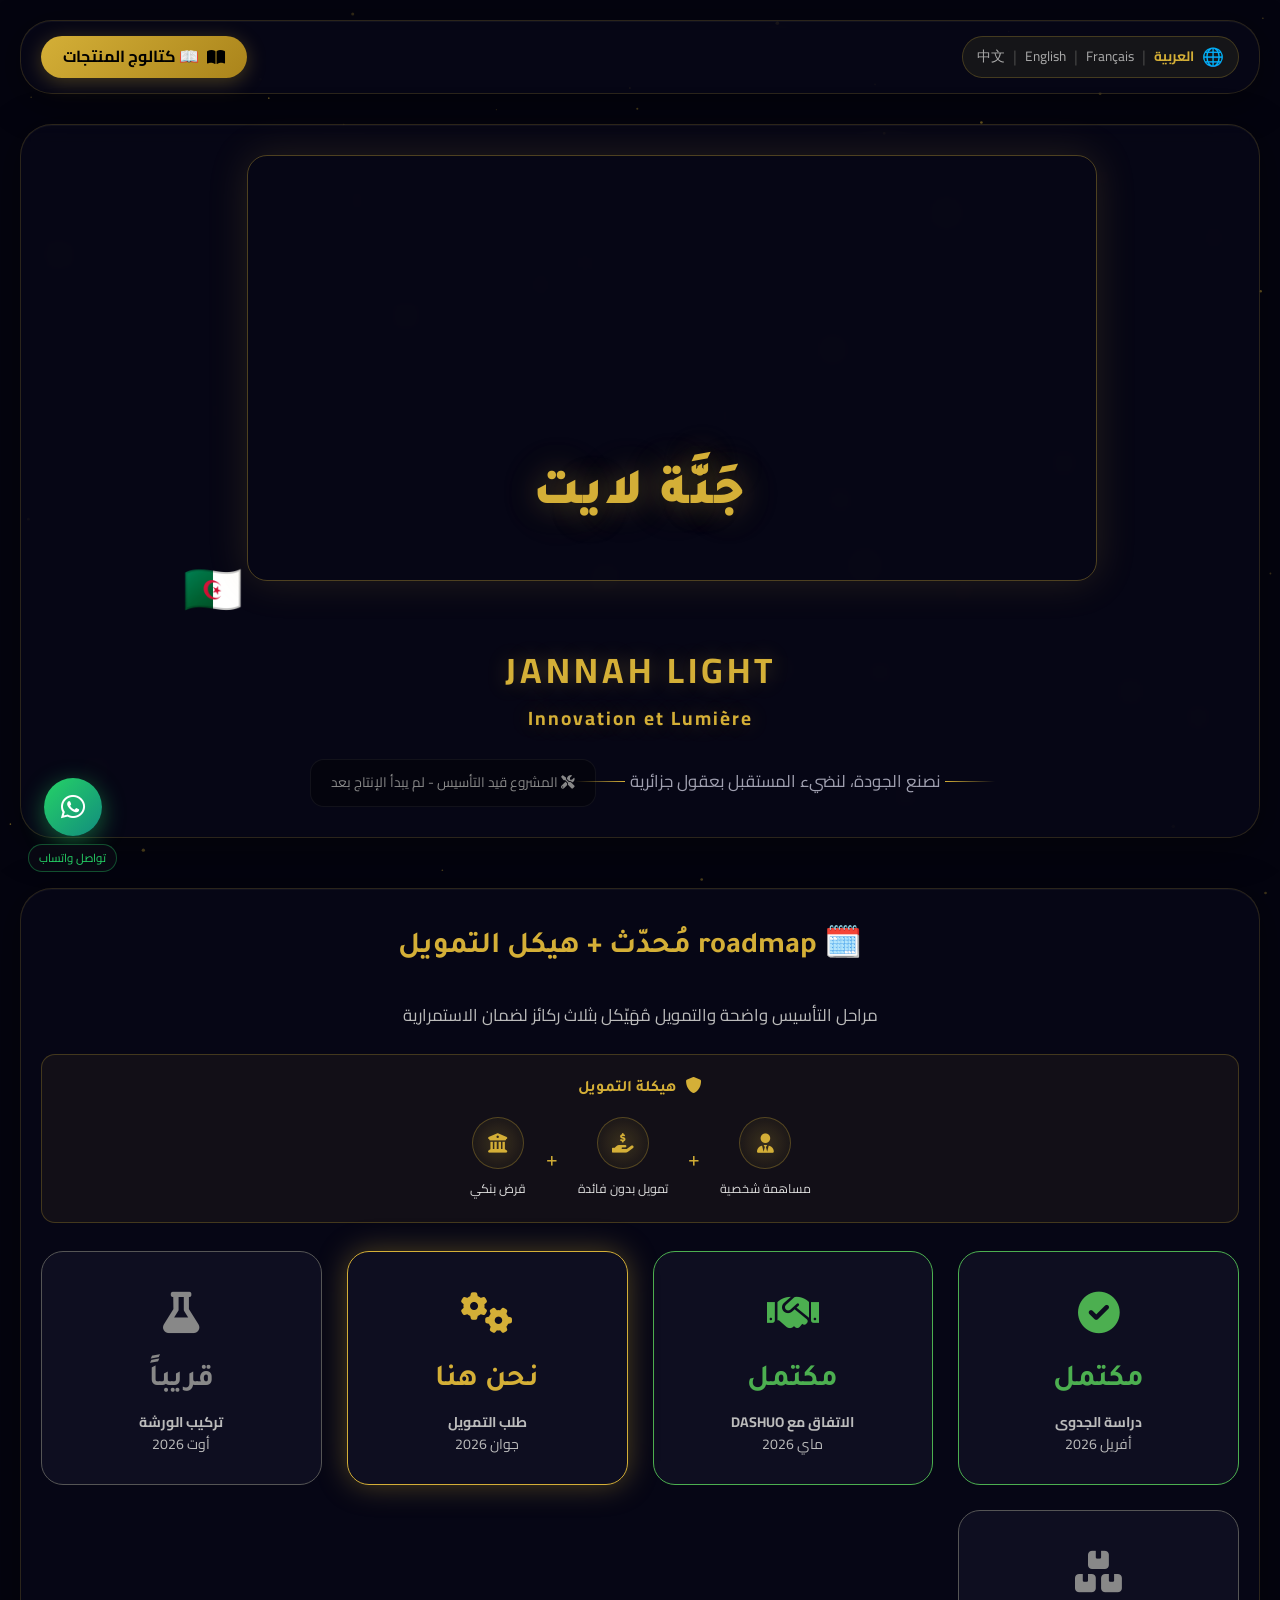
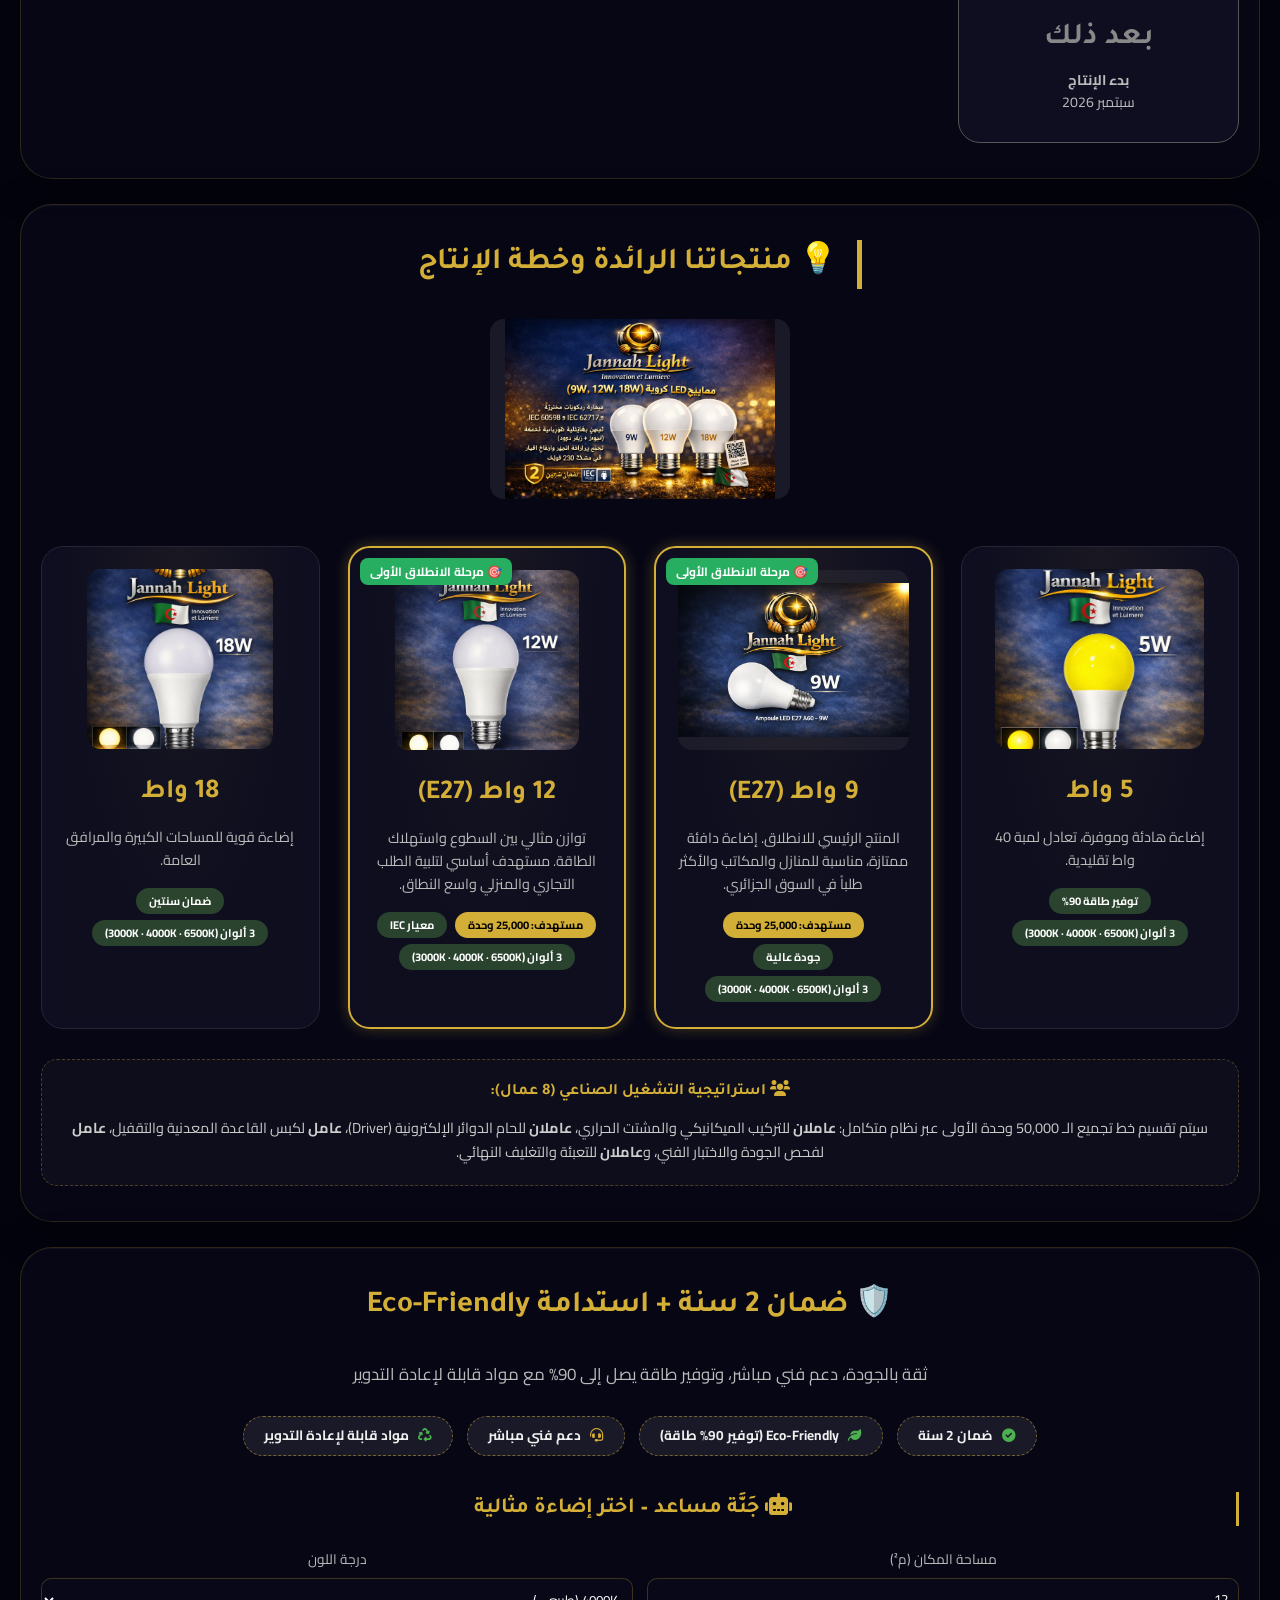
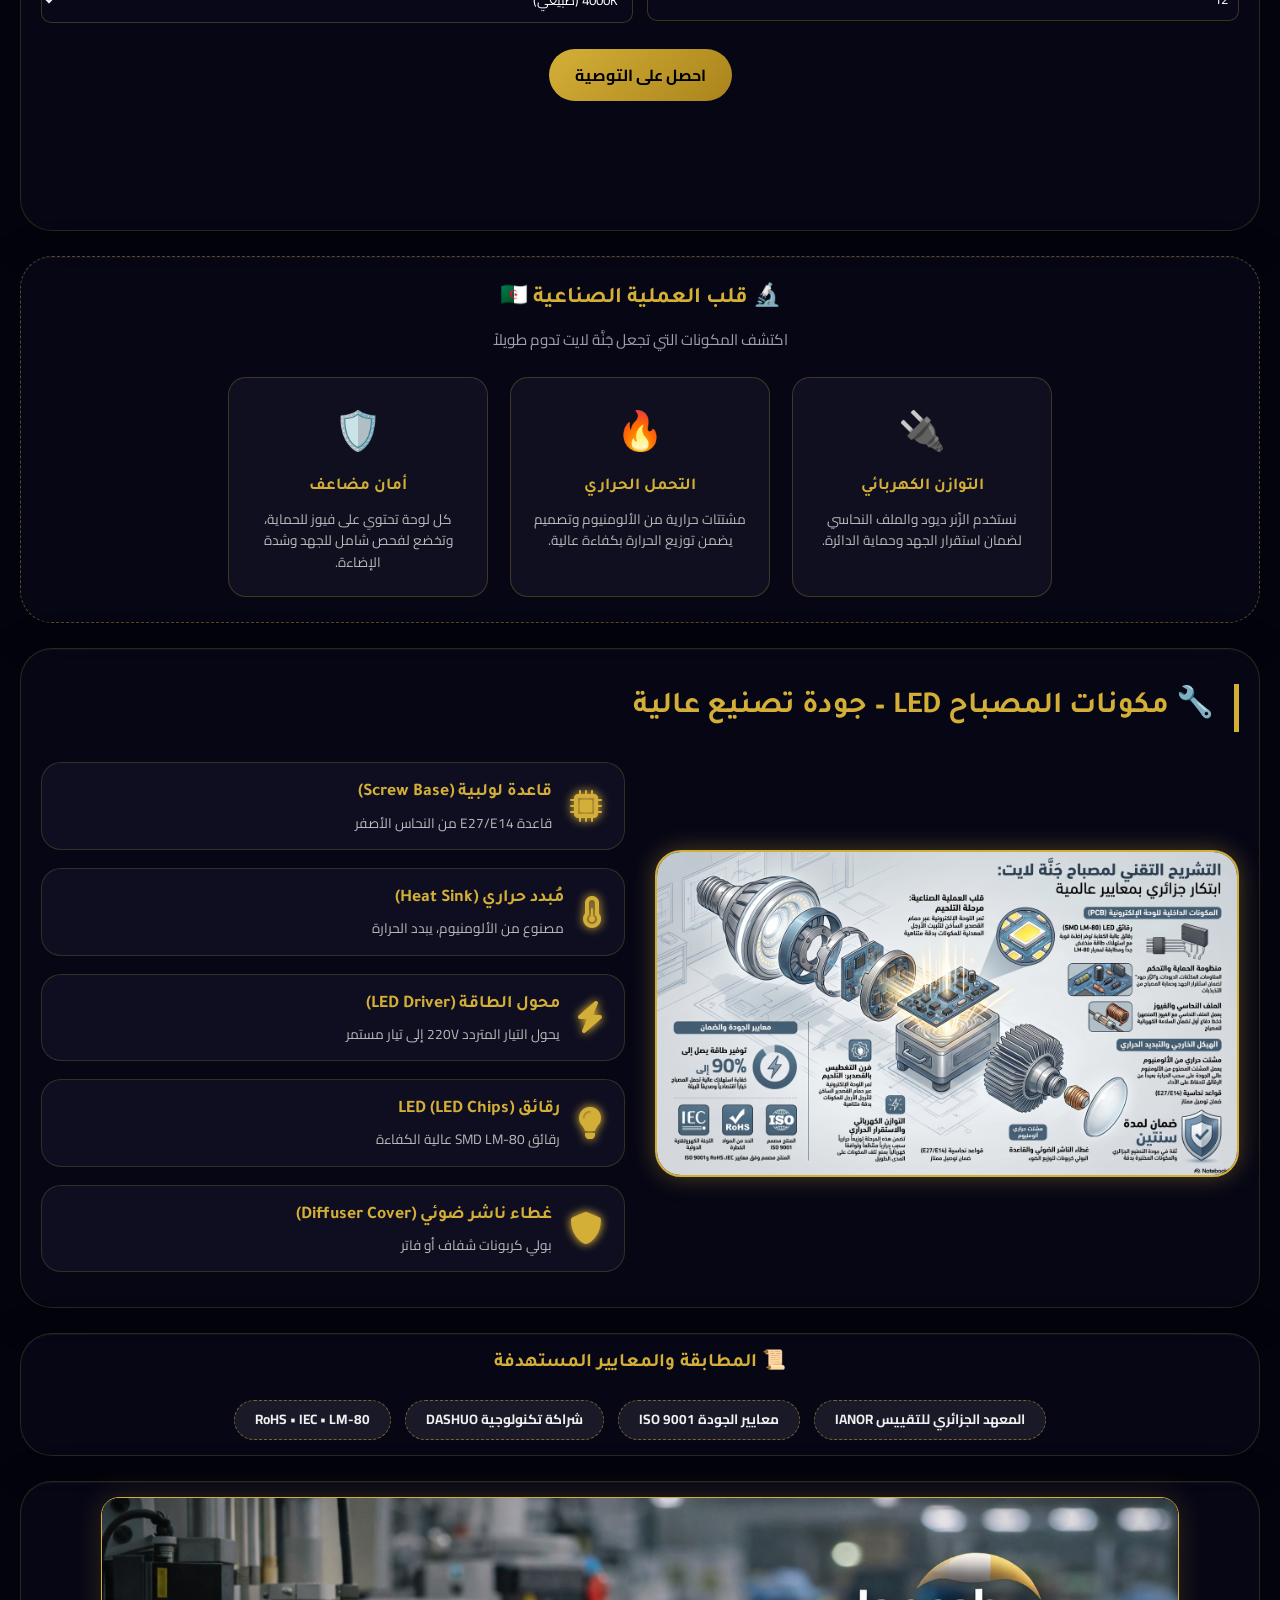
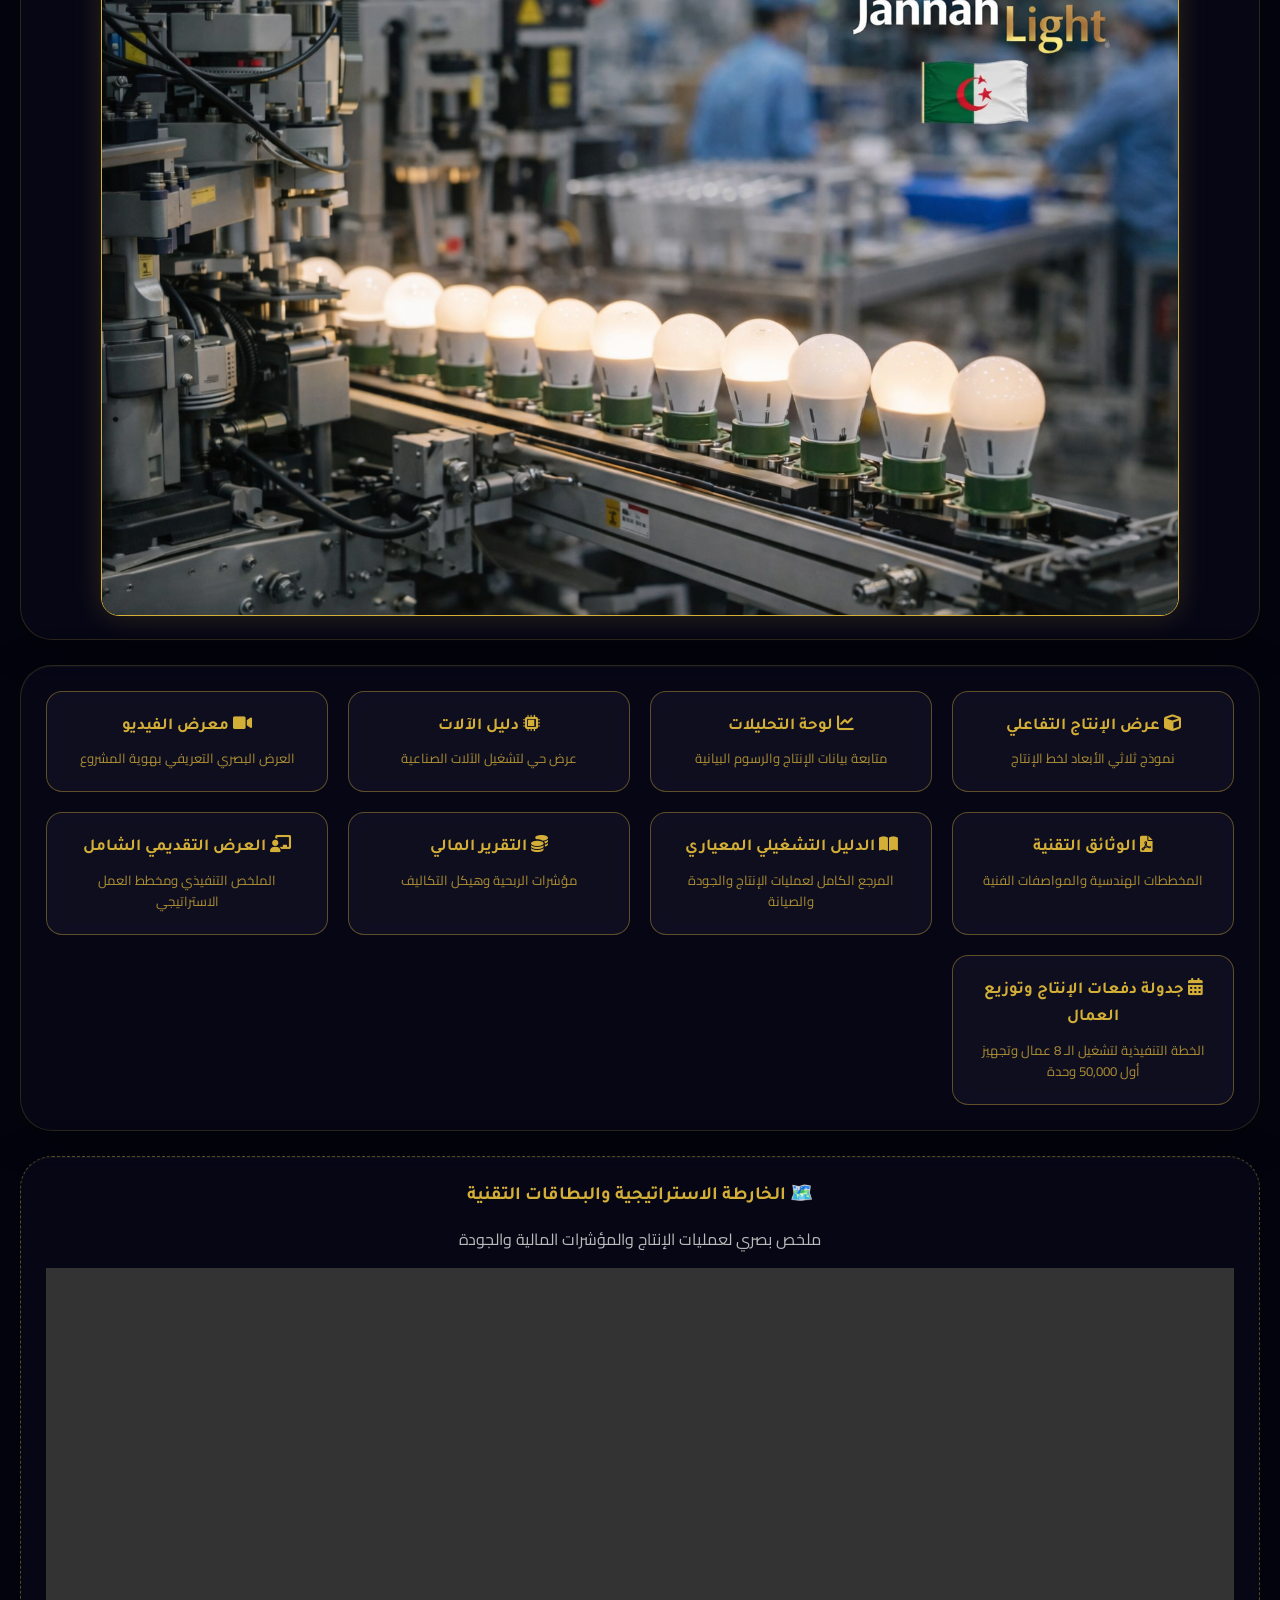
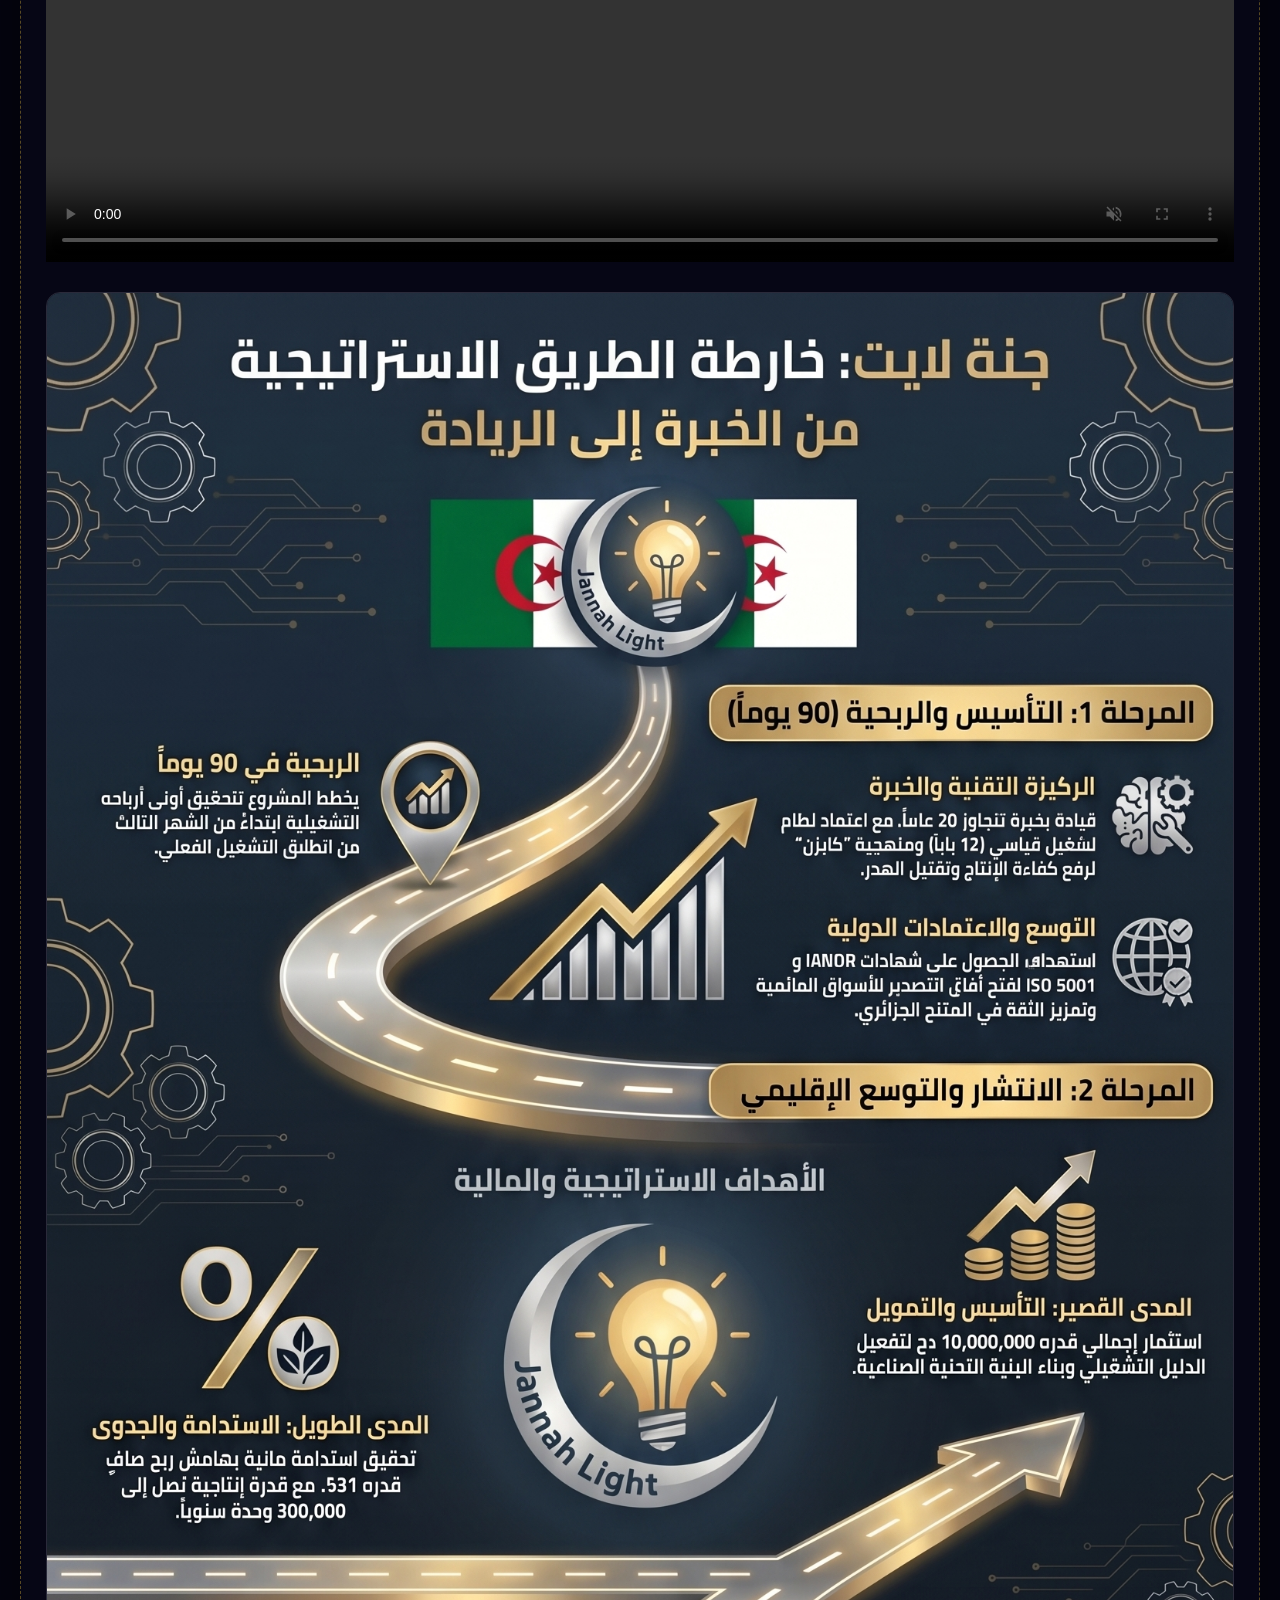
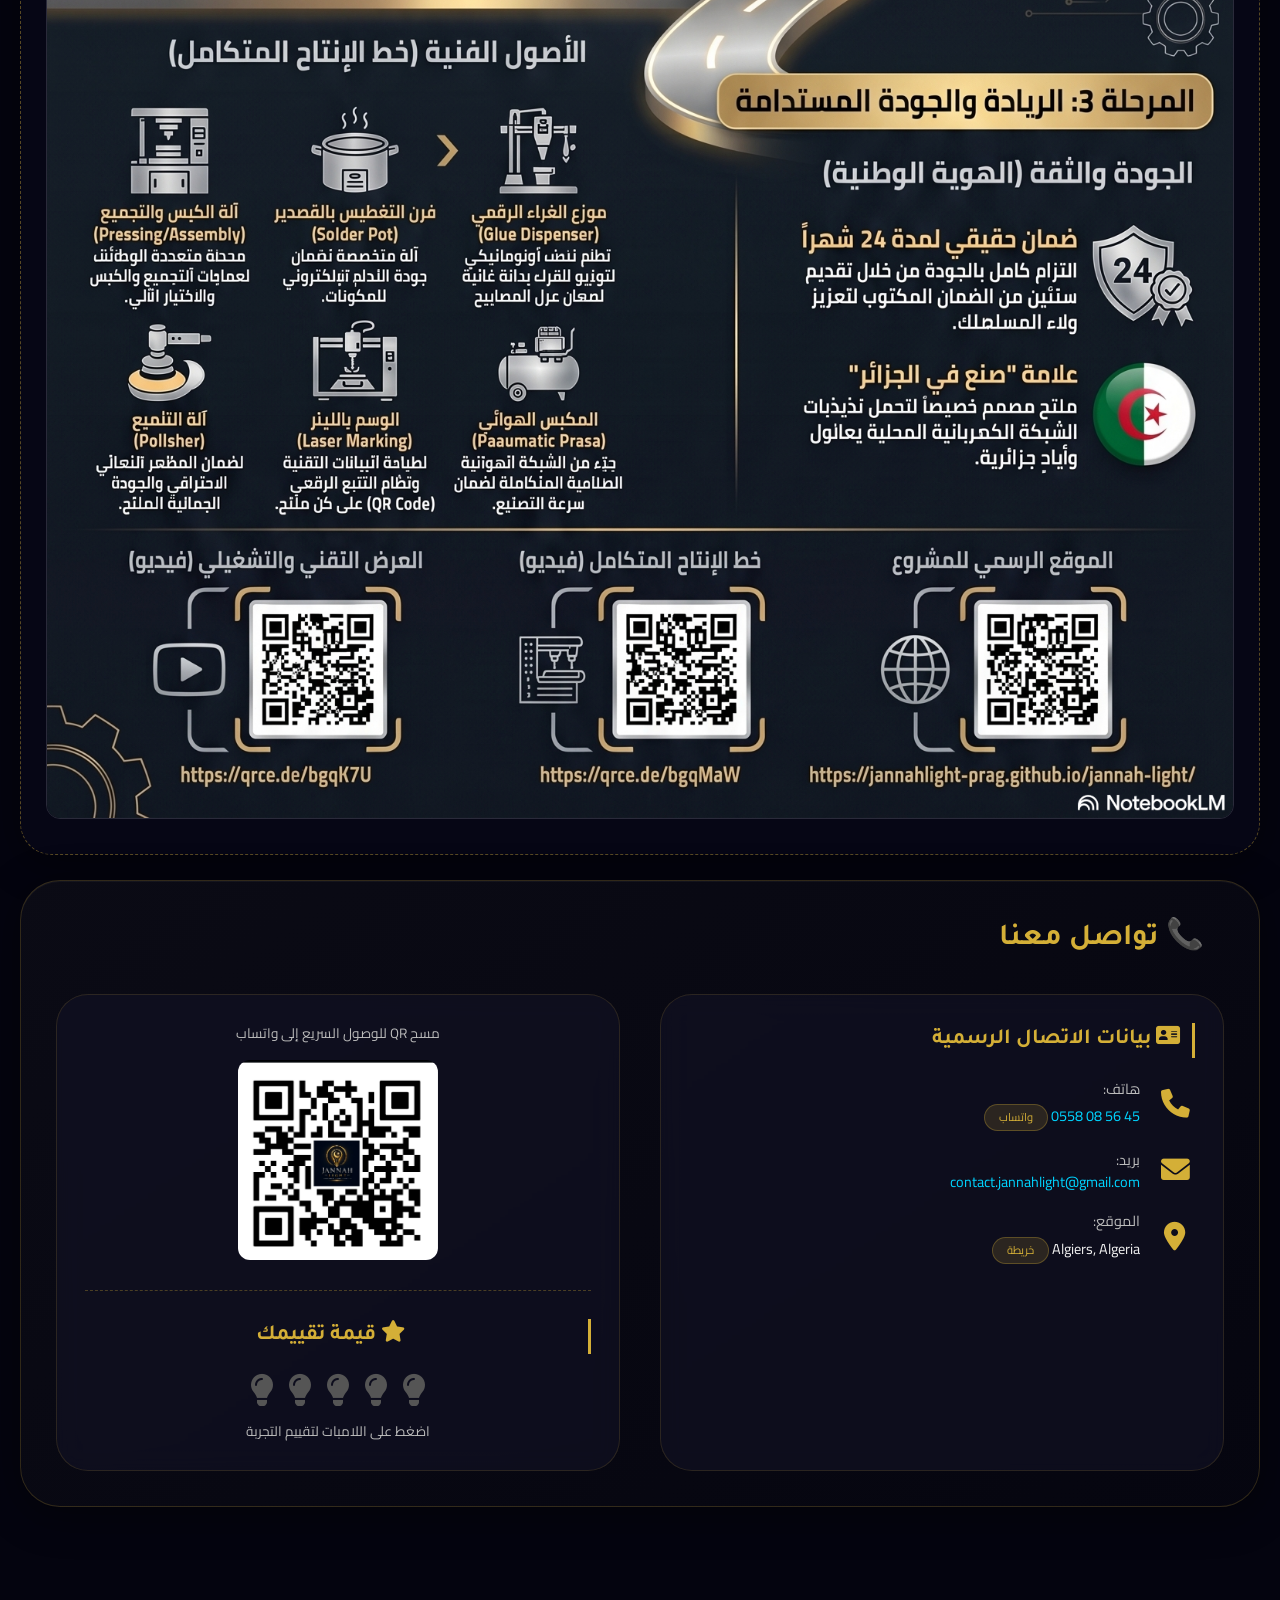
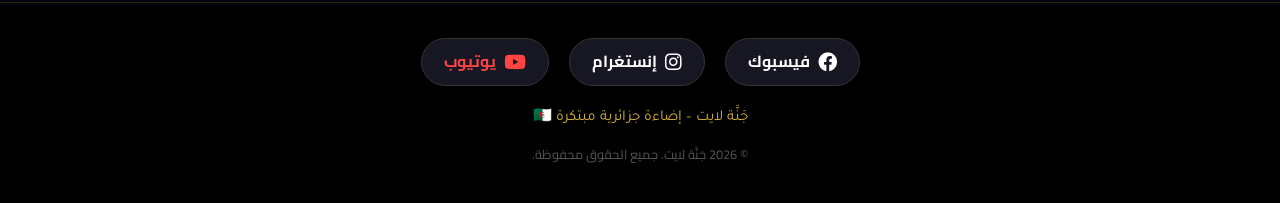
==== commit 91123000: "Add files via upload" ====
--- a/Index.html
+++ b/Index.html
@@ -6,9 +6,30 @@
     <title>جَنَّة لايت | Jannah Light – إضاءة جزائرية مبتكرة</title>
     <link rel="preconnect" href="https://fonts.googleapis.com">
     <link rel="preconnect" href="https://fonts.gstatic.com" crossorigin>
-    <link href="https://fonts.googleapis.com/css2?family=Cairo:wght@300;400;600;700;900&family=Tajawal:wght@300;400;500;700;800&display=swap" rel="stylesheet">
+    <link href="https://fonts.googleapis.com/css2?family=Cairo:wght@300;400;600;700;900&family=Tajawal:wght@300;400;500;700;800&family=Amiri:wght@400;700&display=swap" rel="stylesheet">
     <link rel="stylesheet" href="https://cdnjs.cloudflare.com/ajax/libs/font-awesome/6.0.0-beta3/css/all.min.css">
     <style>
+        .hero-logo {
+            width: 180px;
+            position: absolute;
+            top: 20%;
+            left: 50%;
+            transform: translateX(-50%);
+            z-index: 3;
+            filter: drop-shadow(0 0 20px rgba(212,175,55,0.5));
+        }
+
+        .arabic-title {
+            font-family: 'Amiri', serif;
+            font-size: 3.5rem;
+            color: #d4af37;
+            text-shadow: 0 2px 10px rgba(0,0,0,0.8);
+            position: absolute;
+            top: 45%;
+            left: 50%;
+            transform: translateX(-50%);
+            z-index: 3;
+        }
     /* ============================================================
        VARIABLES
     ============================================================ */
@@ -940,18 +961,18 @@
     <!-- ============================================================
          HERO
     ============================================================ -->
-    <div class="hero">
-        <img src="jannah_banner.png" alt="Jannah Light" class="hero-banner"
-             onerror="this.src='https://via.placeholder.com/850x300/04040f/d4af37?text=Jannah+Light'">
-        <div class="arabic-title">جَنَّة لايت</div>
-        <div class="algerian-flag">🇩🇿</div>
-        <div class="english-title">JANNAH LIGHT</div>
-        <div class="english-title" style="font-size:1.2rem; letter-spacing:2px;">Innovation et Lumière</div>
-        <div class="hero-tagline">نصنع الجودة، لنضيء المستقبل بعقول جزائرية</div>
-        <div class="status-box">
-            <p><i class="fas fa-tools"></i> المشروع قيد التأسيس - لم يبدأ الإنتاج بعد</p>
-        </div>
+<div class="hero">
+    <video src="jannah_banner.mp4" autoplay muted loop playsinline class="hero-banner" poster="jannah_banner.png">
+    </video>
+    <div class="arabic-title">جَنَّة لايت</div>
+    <div class="algerian-flag">🇩🇿</div>
+    <div class="english-title">JANNAH LIGHT</div>
+    <div class="english-title" style="font-size:1.2rem; letter-spacing:2px;">Innovation et Lumière</div>
+    <div class="hero-tagline">نصنع الجودة، لنضيء المستقبل بعقول جزائرية</div>
+    <div class="status-box">
+        <p><i class="fas fa-tools"></i> المشروع قيد التأسيس - لم يبدأ الإنتاج بعد</p>
     </div>
+</div>
 
     <!-- ============================================================
          ROADMAP + FUNDING STRUCTURE
@@ -1283,8 +1304,10 @@
         <h3>🗺️ الخارطة الاستراتيجية والبطاقات التقنية</h3>
         <p style="color:#bbb;">ملخص بصري لعمليات الإنتاج والمؤشرات المالية والجودة</p>
         <div class="two-imgs">
-            <img src="map.png"   alt="الخارطة الاستراتيجية" onerror="this.style.display='none'">
-            <img src="cards.png" alt="البطاقات التقنية"     onerror="this.style.display='none'">
+            <video class="jannah-light-brand" autoplay muted loop playsinline controls style="width:100%; background:#000;">
+    <source src="jannah-light-brand.mp4" type="video/mp4">
+</video>
+            <img src="cards.png" alt="البطاقات التقنية" onerror="this.style.display='none'">
         </div>
     </div><!-- /infographic-container (strategic map) -->
 
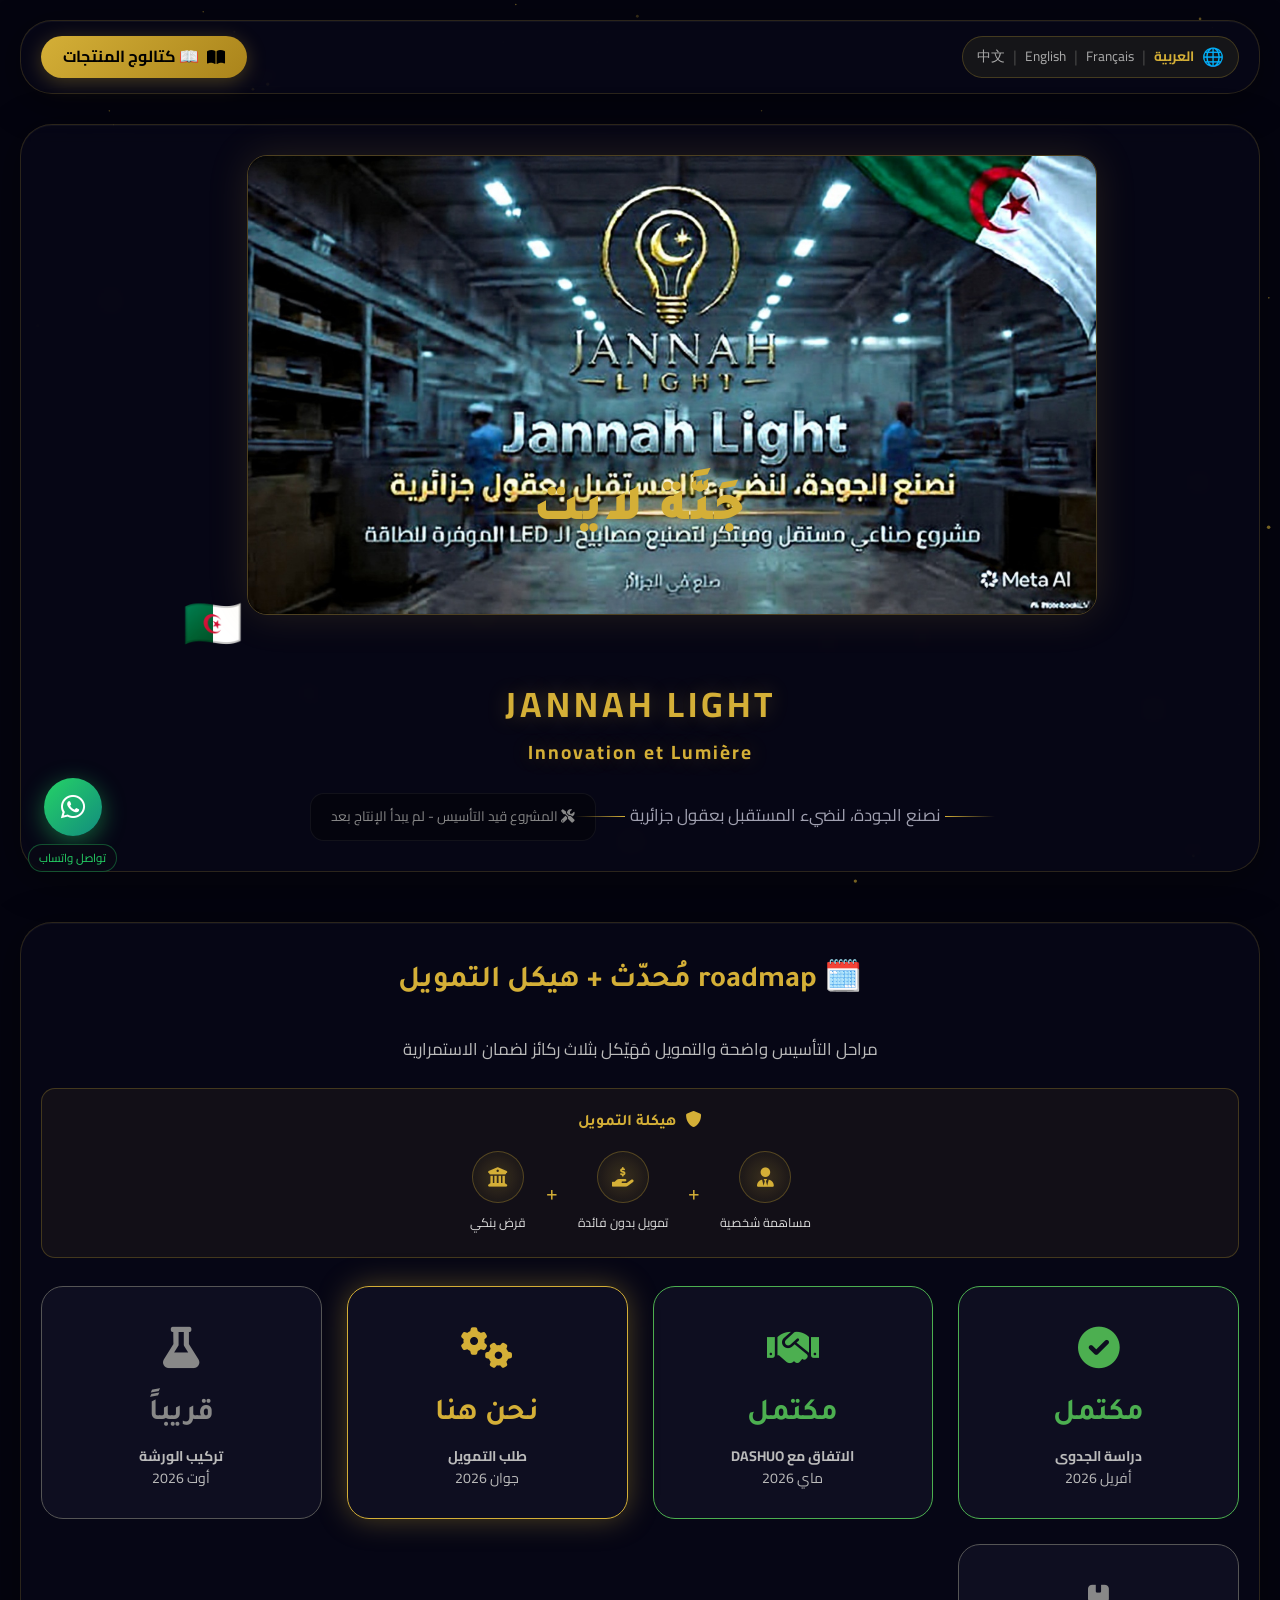
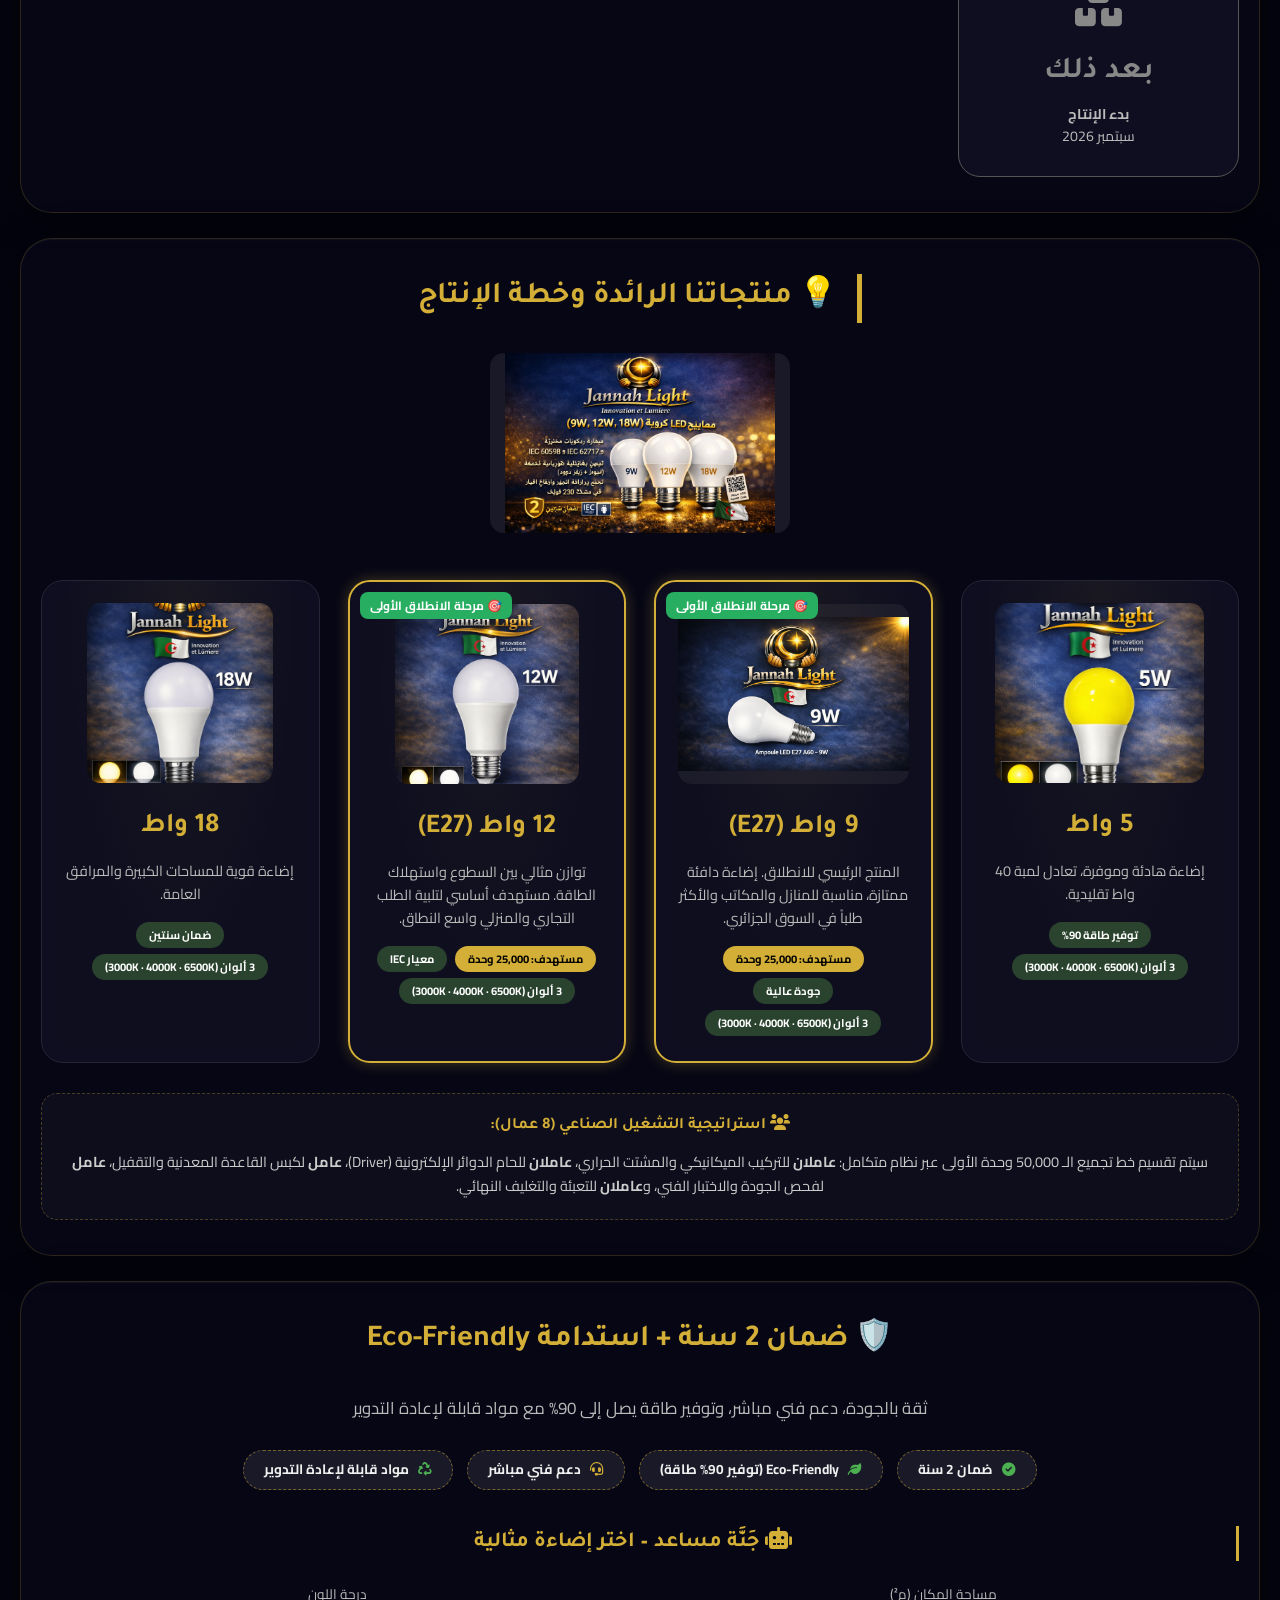
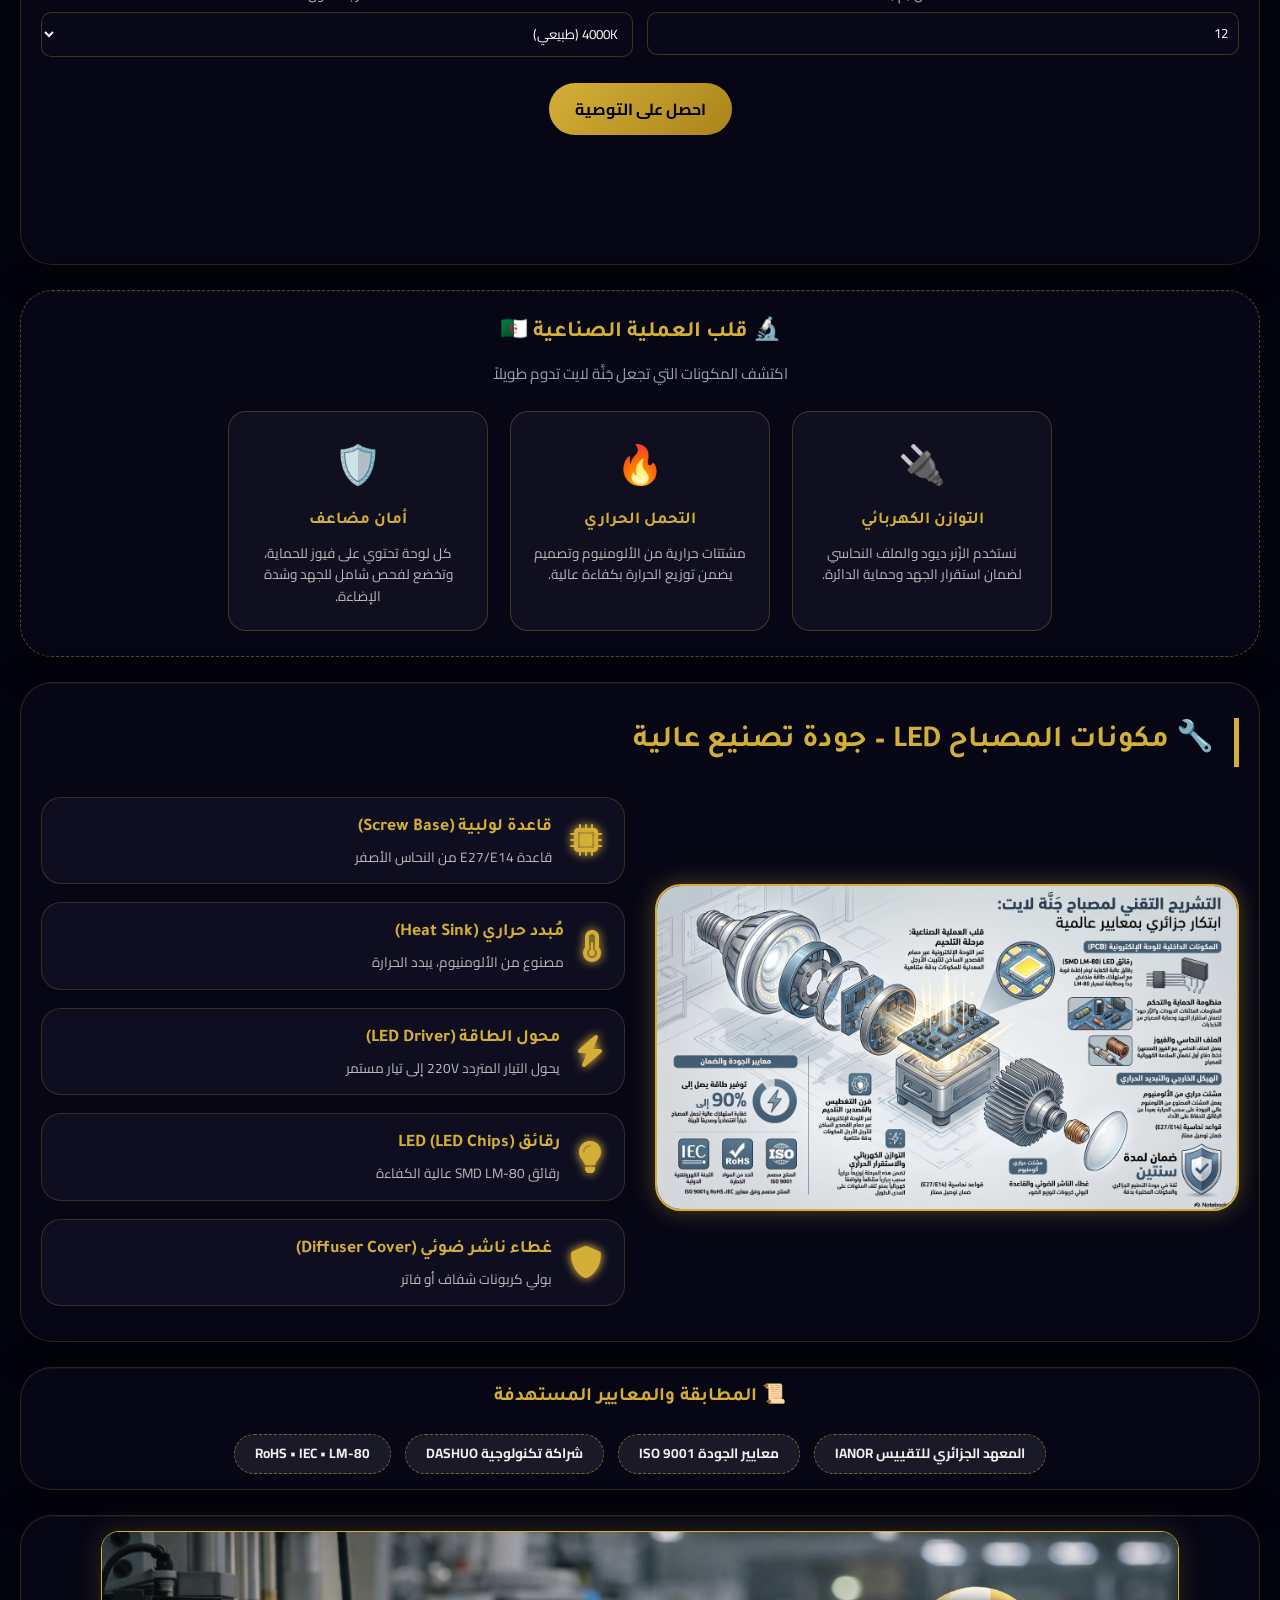
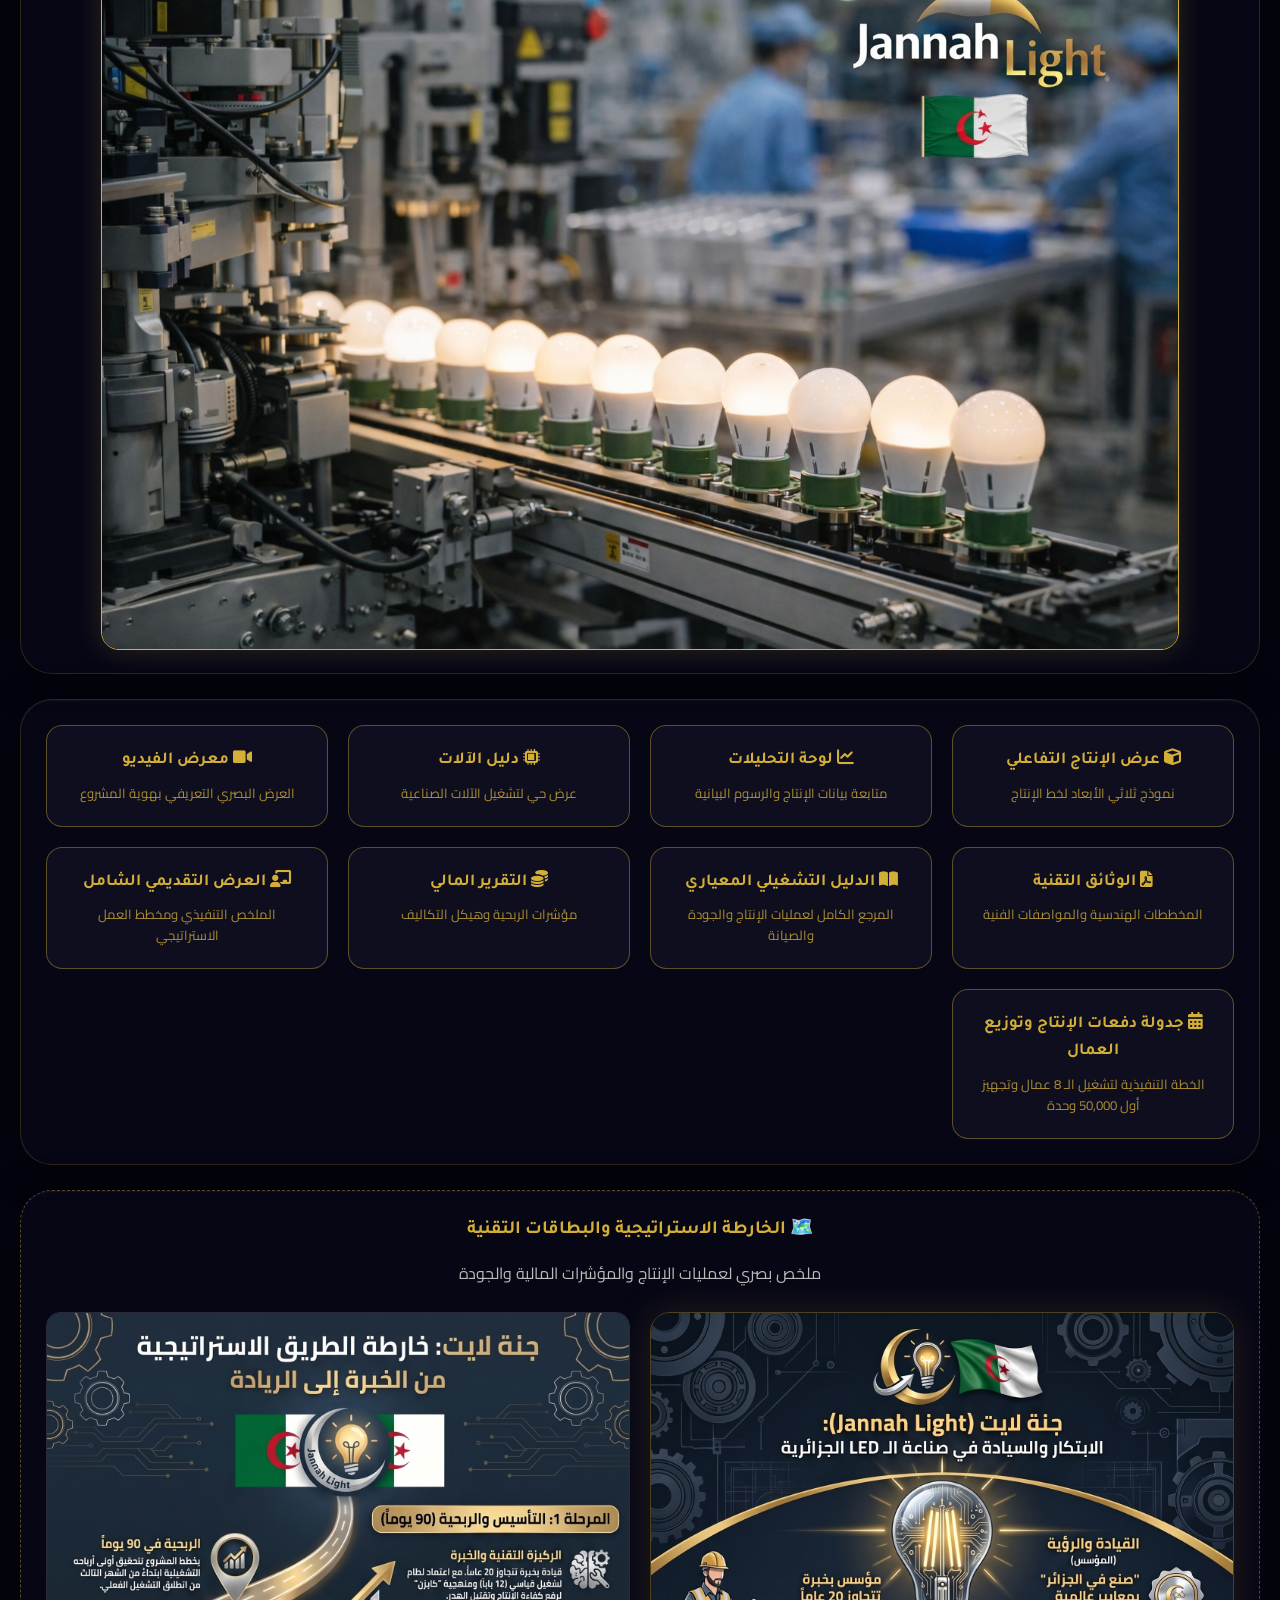
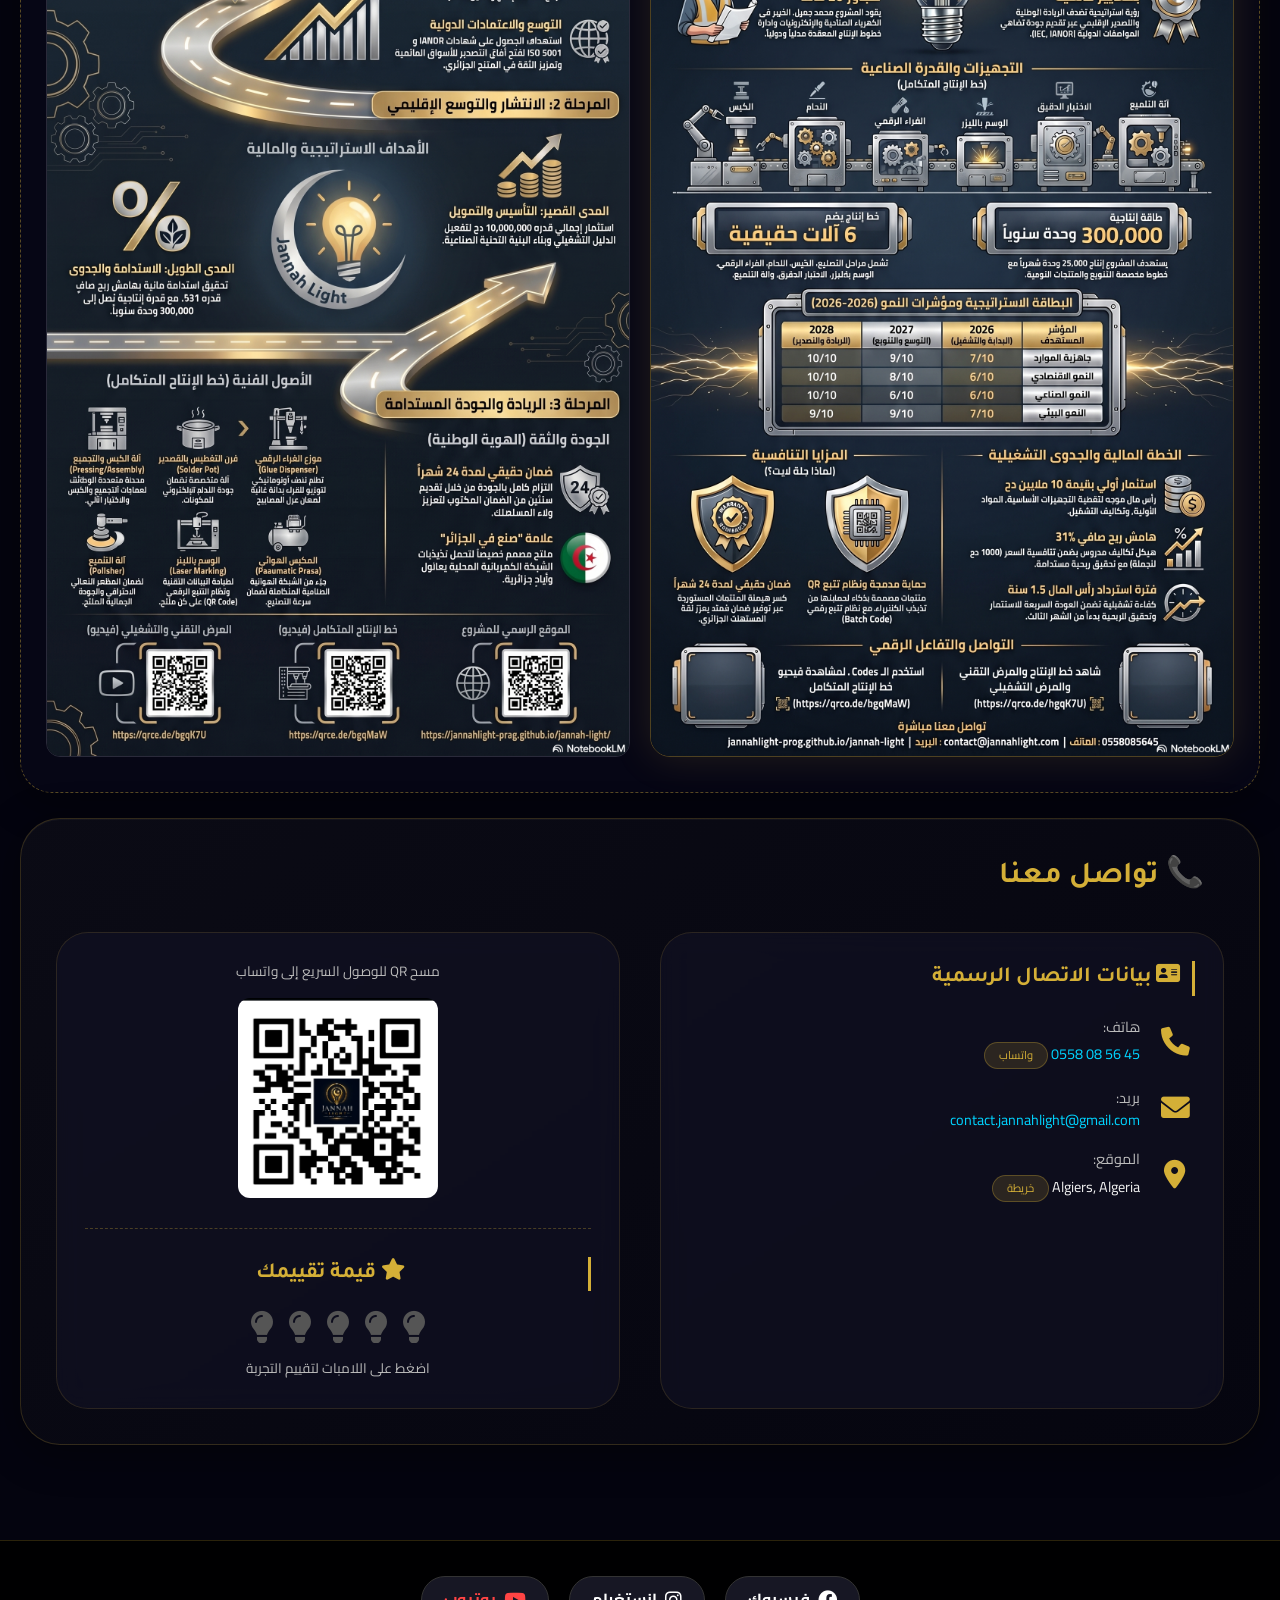
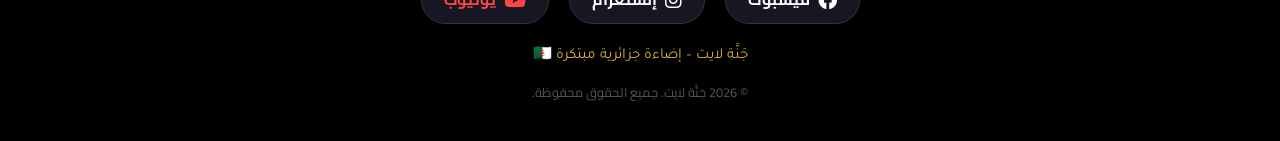
==== commit 23580e8e: "Add files via upload" ====
--- a/Index.html
+++ b/Index.html
@@ -962,8 +962,10 @@
          HERO
     ============================================================ -->
 <div class="hero">
-    <video src="jannah_banner.mp4" autoplay muted loop playsinline class="hero-banner" poster="jannah_banner.png">
-    </video>
+    <img src="jannahdark.jpg" 
+         alt="Jannah Light - إضاءة جزائرية مبتكرة" 
+         class="hero-banner"
+         style="width:100%; max-width:850px; height:auto; border-radius:20px; border:1px solid rgba(212,175,55,0.35); box-shadow:0 0 40px rgba(212,175,55,0.15);">    
     <div class="arabic-title">جَنَّة لايت</div>
     <div class="algerian-flag">🇩🇿</div>
     <div class="english-title">JANNAH LIGHT</div>
@@ -973,7 +975,6 @@
         <p><i class="fas fa-tools"></i> المشروع قيد التأسيس - لم يبدأ الإنتاج بعد</p>
     </div>
 </div>
-
     <!-- ============================================================
          ROADMAP + FUNDING STRUCTURE
     ============================================================ -->
@@ -1300,18 +1301,21 @@
     <!-- ============================================================
          STRATEGIC MAP + TECHNICAL CARDS (infographic)
     ============================================================ -->
-    <div class="infographic-container">
-        <h3>🗺️ الخارطة الاستراتيجية والبطاقات التقنية</h3>
-        <p style="color:#bbb;">ملخص بصري لعمليات الإنتاج والمؤشرات المالية والجودة</p>
-        <div class="two-imgs">
-            <video class="jannah-light-brand" autoplay muted loop playsinline controls style="width:100%; background:#000;">
-    <source src="jannah-light-brand.mp4" type="video/mp4">
-</video>
-            <img src="cards.png" alt="البطاقات التقنية" onerror="this.style.display='none'">
-        </div>
-    </div><!-- /infographic-container (strategic map) -->
-
-    <!-- ============================================================
+   <div class="infographic-container">
+    <h3>🗺️ الخارطة الاستراتيجية والبطاقات التقنية</h3>
+    <p style="color:#bbb;">ملخص بصري لعمليات الإنتاج والمؤشرات المالية والجودة</p>
+    <div class="two-imgs">
+        <img src="delete.jpg" 
+     alt="Jannah Light - إضاءة جزائرية مبتكرة" 
+     class="hero-banner"
+     style="width:100%; max-width:850px; height:auto; border-radius:20px; border:1px solid rgba(212,175,55,0.35); box-shadow:0 0 40px rgba(212,175,55,0.15);">
+           <img src="cards.png" 
+             alt="البطاقات التقنية" 
+             class="jannah-light-brand"
+             style="width:100%; height:auto;">
+    </div>
+</div><!-- /infographic-container (strategic map) --> 
+      <!-- ============================================================
          CONTACT SECTION
     ============================================================ -->
     <div class="contact-section">
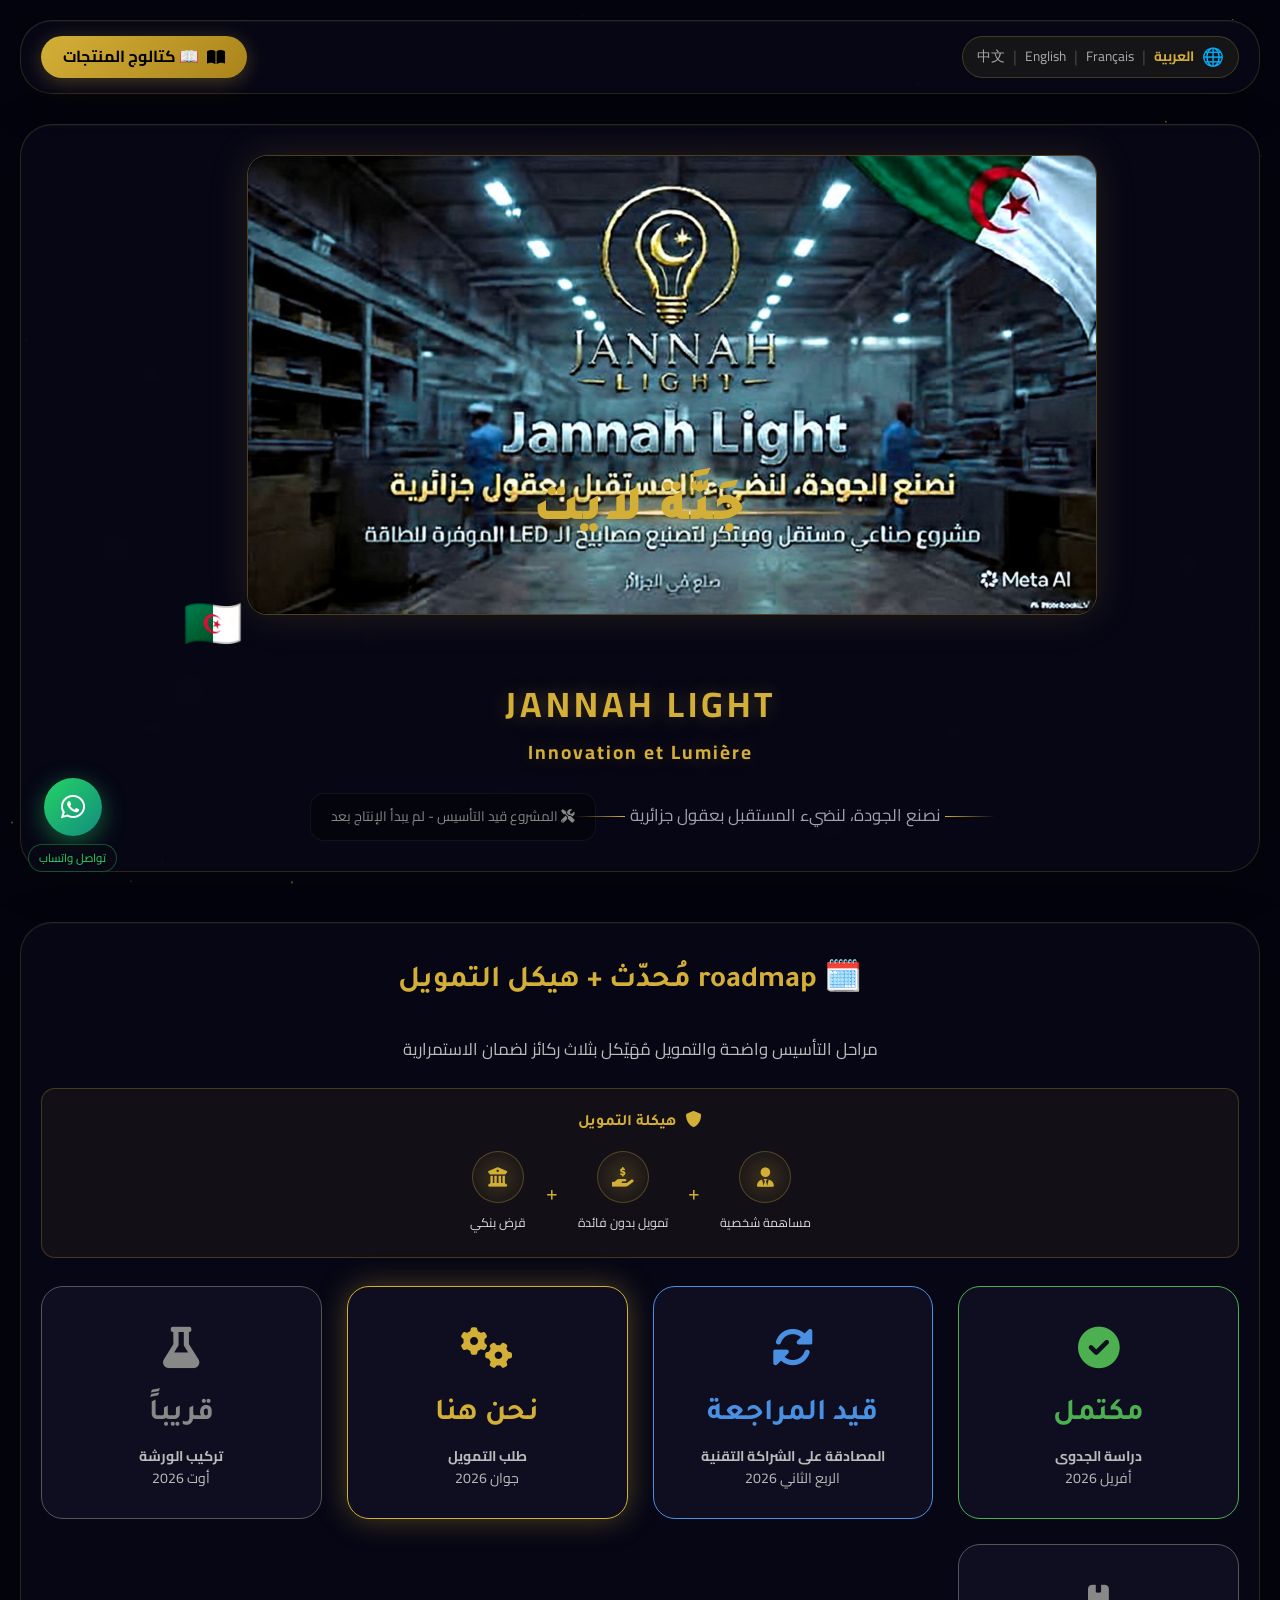
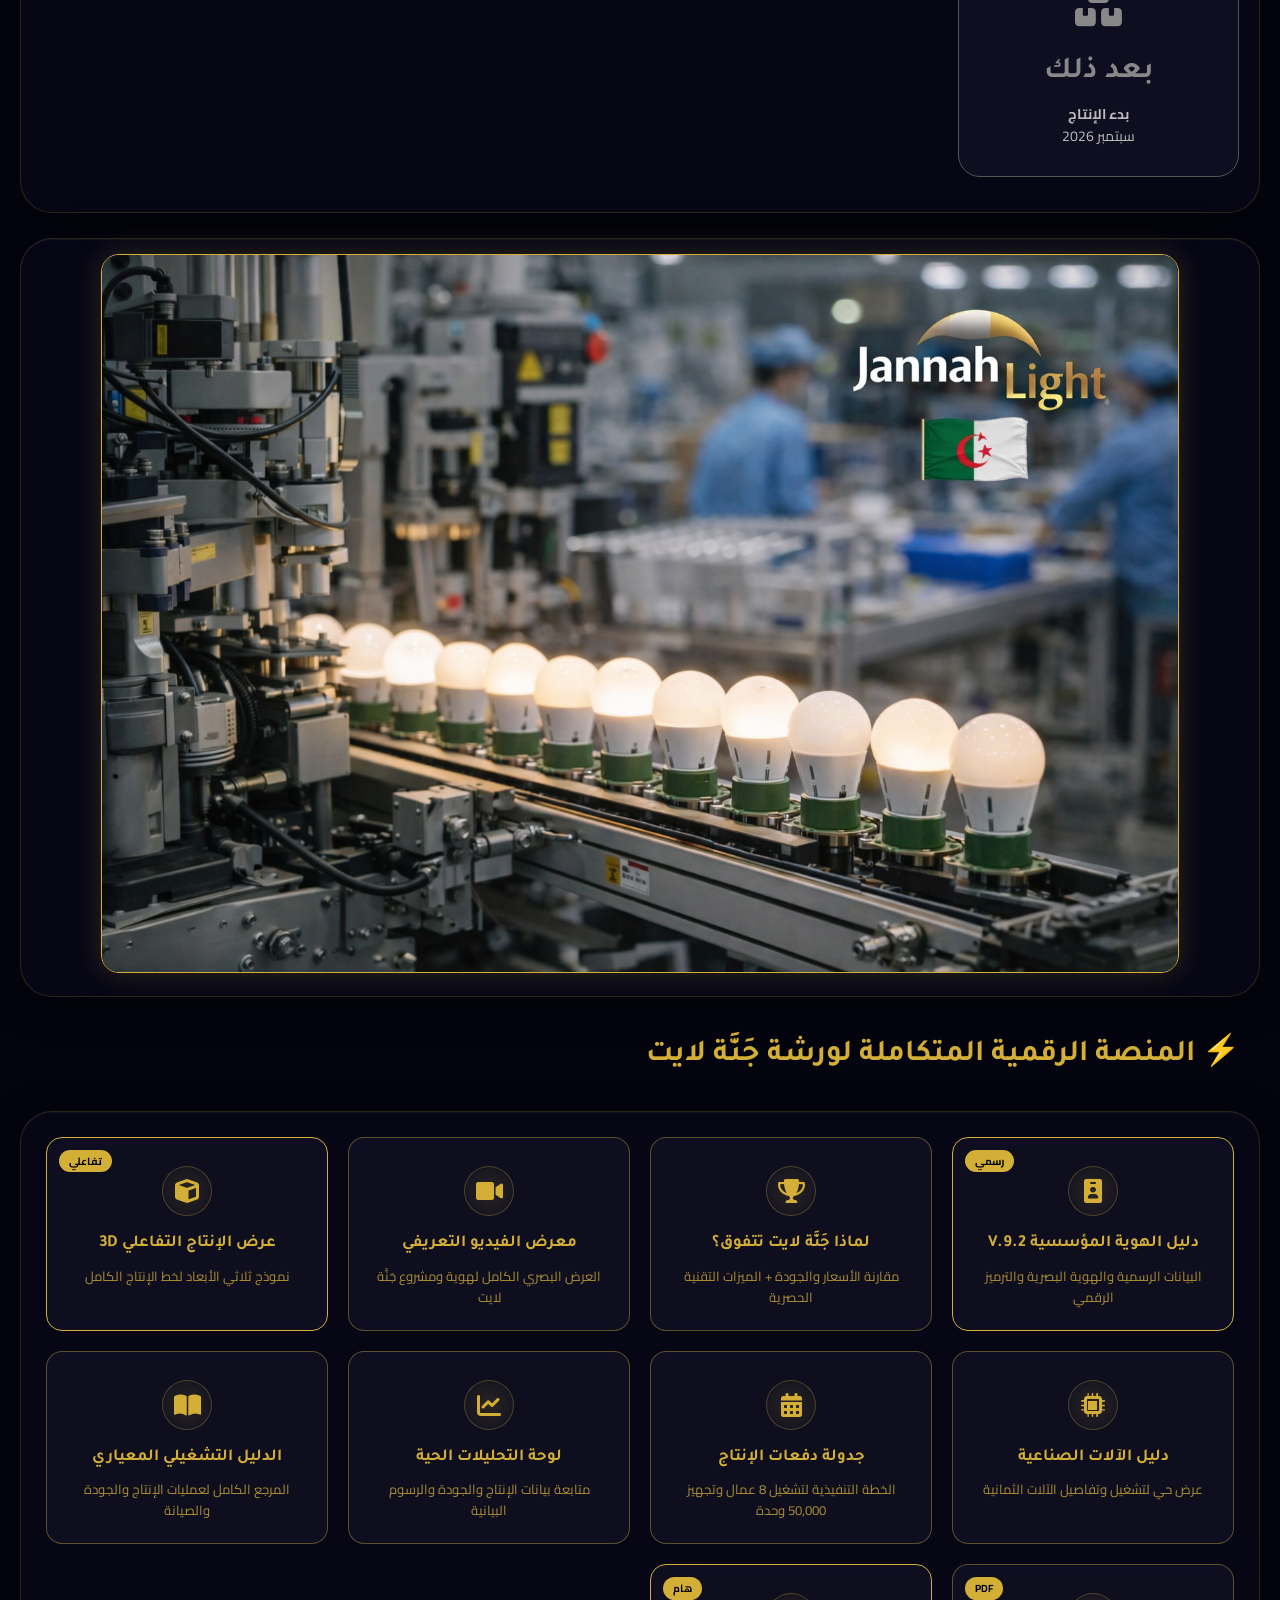
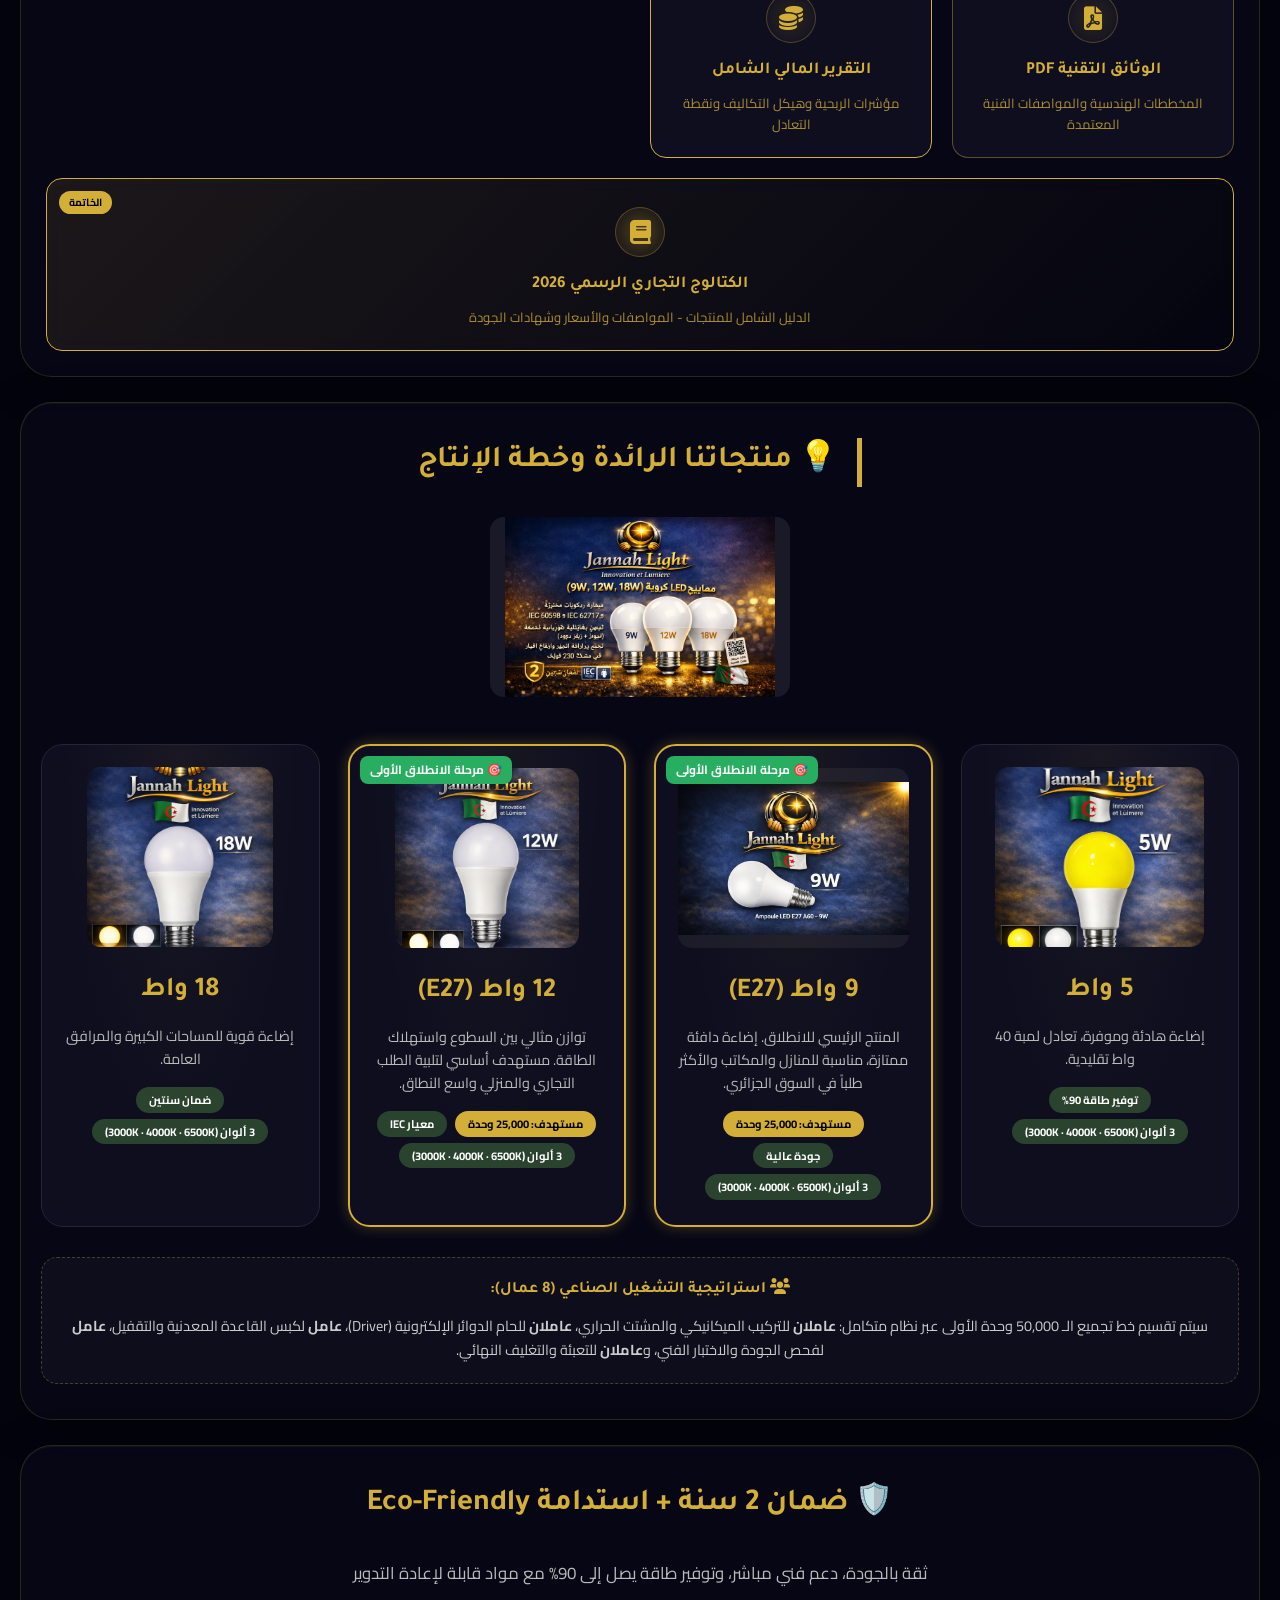
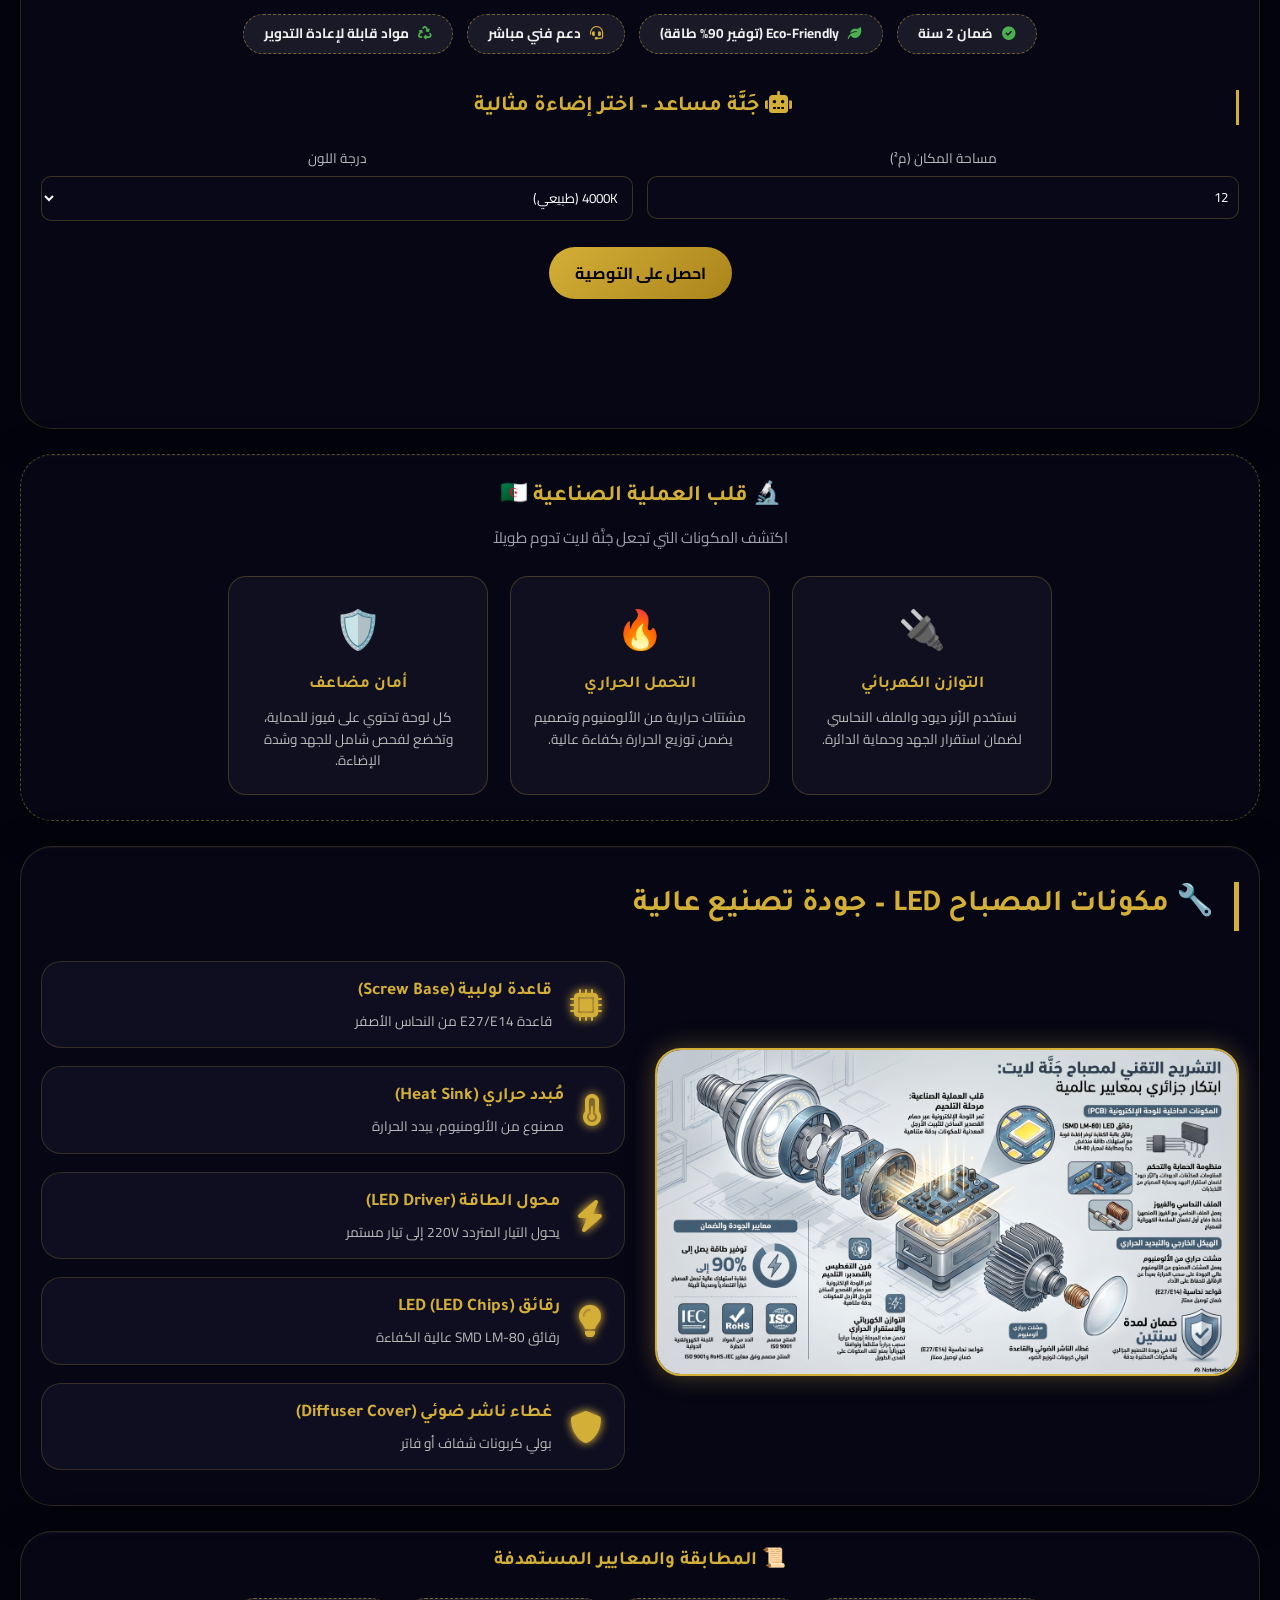
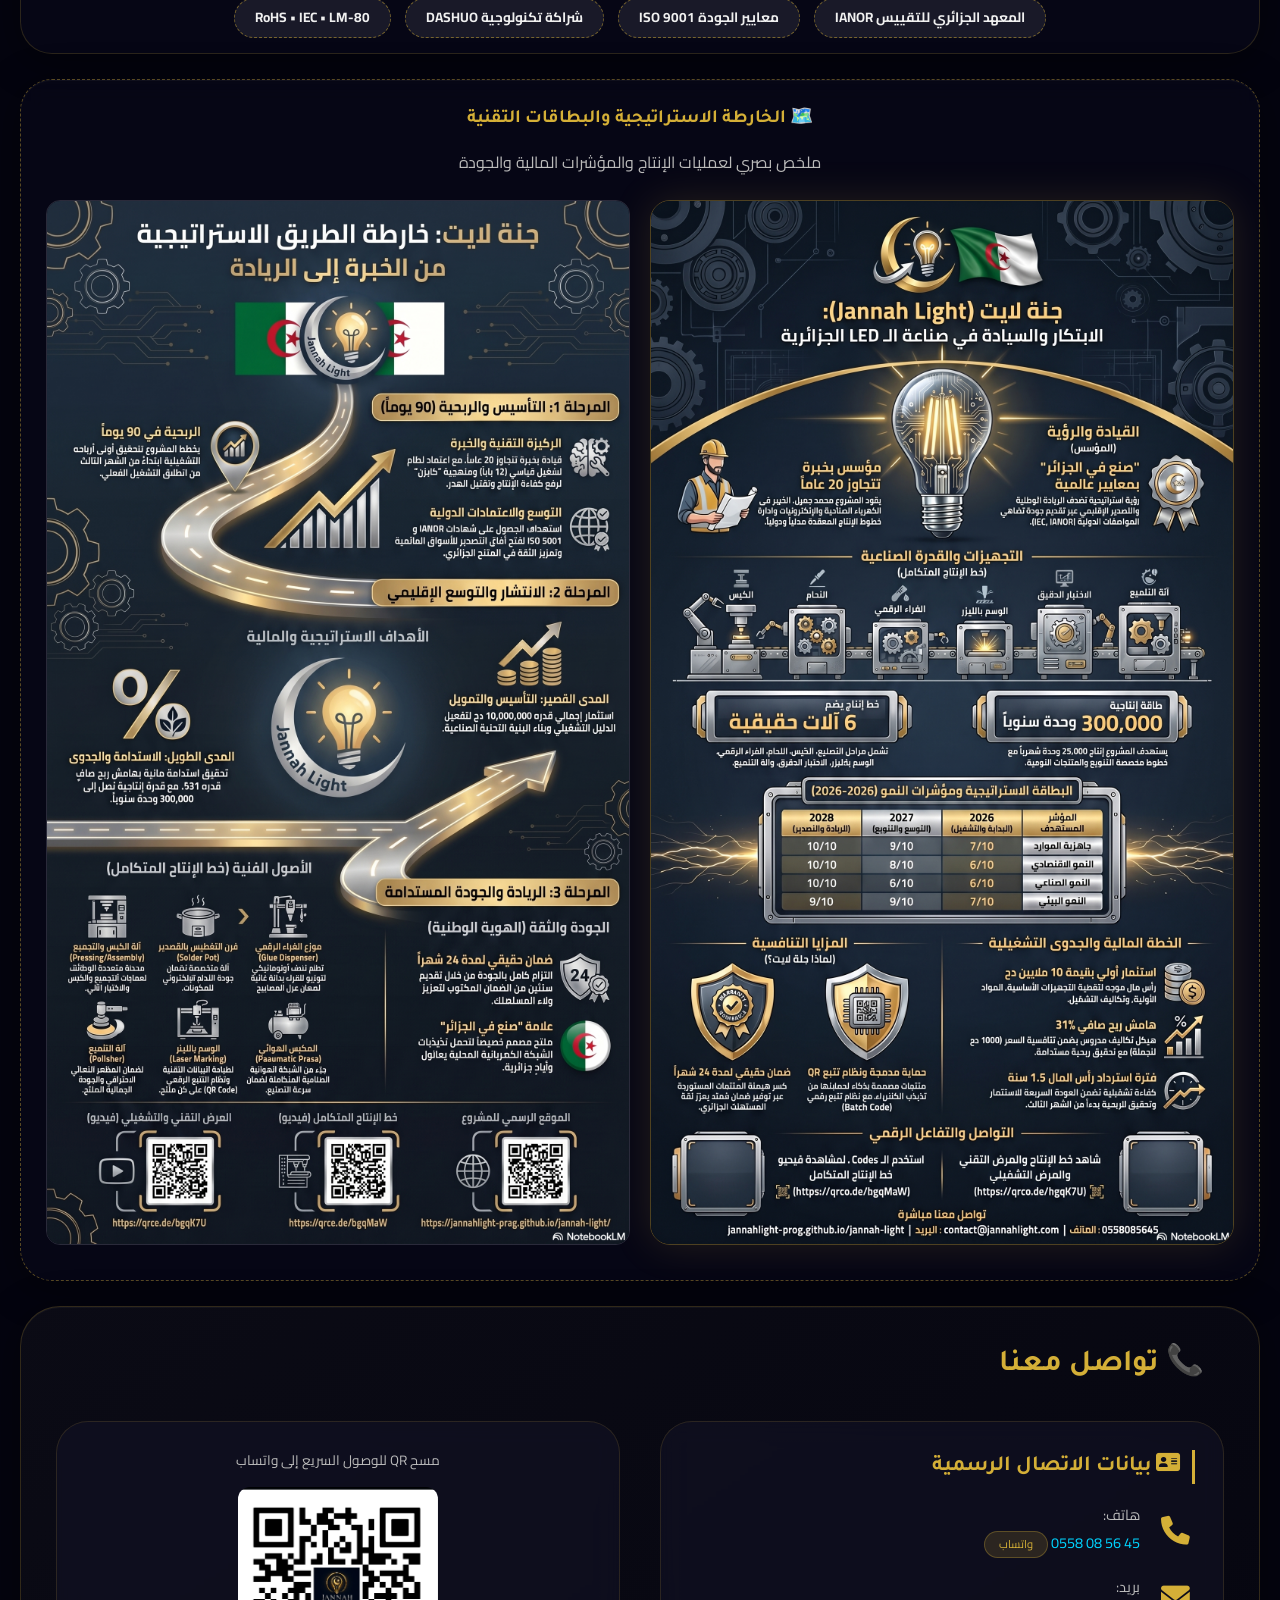
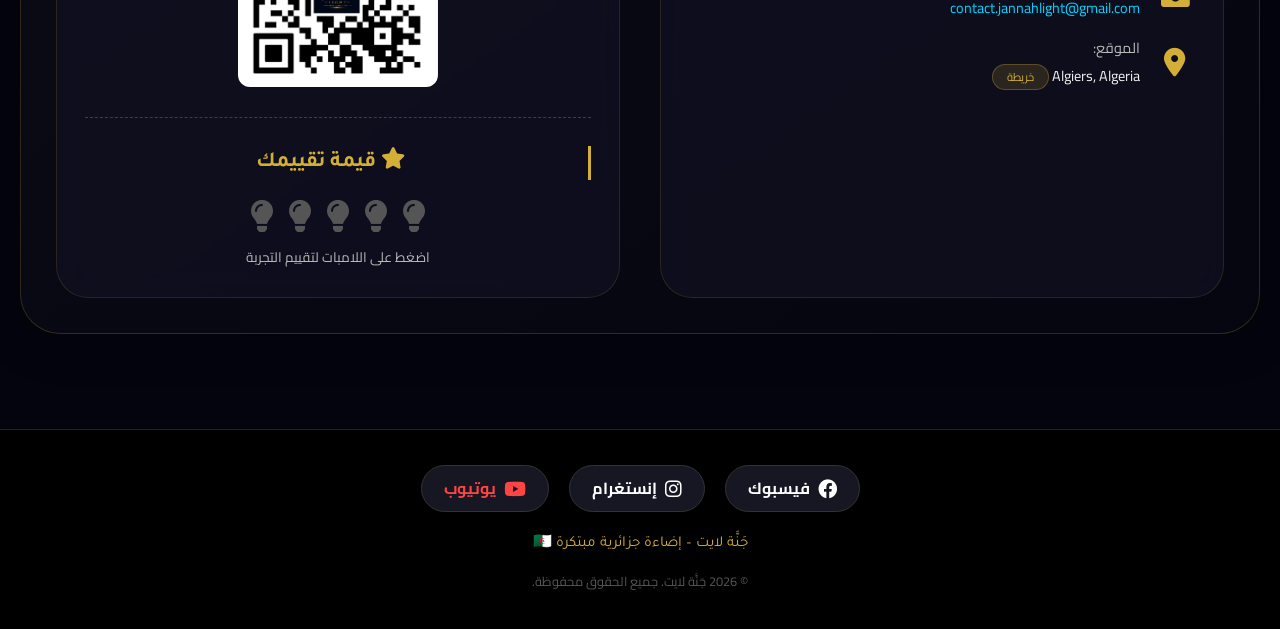
==== commit 355721cc: "Add files via upload" ====
--- a/Index.html
+++ b/Index.html
@@ -1,5 +1,5 @@
 <!DOCTYPE html>
-<html lang="ar" dir="rtl">
+<html lang="" dir="rtl">
 <head>
     <meta charset="UTF-8">
     <meta name="viewport" content="width=device-width, initial-scale=1.0, user-scalable=no">
@@ -917,7 +917,82 @@
         .section-title  { font-size: 1.5rem; }
         .whatsapp-float { bottom: 20px; left: 16px; }
     }
+    /* === تطوير strategy-map === */
+.strategy-map a {
+    position: relative;
+    padding-top: 28px !important;
+    overflow: hidden;
+}
+
+.strategy-map .card-icon {
+    width: 50px;
+    height: 50px;
+    margin: 0 auto 15px;
+    background: radial-gradient(circle, rgba(212,175,55,0.15), transparent);
+    border-radius: 50%;
+    display: flex;
+    align-items: center;
+    justify-content: center;
+    border: 1px solid rgba(212,175,55,0.3);
+    transition: all 0.3s ease;
+}
+
+.strategy-map .card-icon i {
+    font-size: 1.5rem !important;
+    color: var(--gold);
+}
+
+.strategy-map a:hover .card-icon {
+    transform: scale(1.15) rotate(5deg);
+    box-shadow: 0 0 25px rgba(212,175,55,0.5);
+    background: radial-gradient(circle, rgba(212,175,55,0.25), transparent);
+}
+
+.strategy-map a:hover .card-icon i {
+    animation: iconBounce 0.5s ease;
+}
+
+@keyframes iconBounce {
+    0%, 100% { transform: scale(1); }
+    50% { transform: scale(1.2); }
+}
+
+.card-badge {
+    position: absolute;
+    top: 12px;
+    left: 12px;
+    background: var(--gold);
+    color: #000;
+    padding: 3px 10px;
+    border-radius: 20px;
+    font-size: 0.65rem;
+    font-weight: 700;
+    font-family: 'Cairo', sans-serif;
+}
+
+.card-primary {
+    border: 1.5px solid var(--gold) !important;
+}
+
+.strategy-map a::after {
+    content: '';
+    position: absolute;
+    top: -50%;
+    right: -50%;
+    width: 200%;
+    height: 200%;
+    background: linear-gradient(45deg, transparent, rgba(212,175,55,0.1), transparent);
+    transform: rotate(45deg);
+    transition: all 0.6s;
+    opacity: 0;
+}
+
+.strategy-map a:hover::after {
+    right: 100%;
+    opacity: 1;
+}
     </style>
+    
 </head>
 <body>
 
@@ -1020,11 +1095,16 @@
                 <h3 style="color:#4CAF50;">مكتمل</h3>
                 <p><strong>دراسة الجدوى</strong><br>أفريل 2026</p>
             </div>
-            <div class="stat-card" style="border-color:#4CAF50;">
-                <div class="stat-icon"><i class="fas fa-handshake" style="color:#4CAF50;"></i></div>
-                <h3 style="color:#4CAF50;">مكتمل</h3>
-                <p><strong>الاتفاق مع DASHUO</strong><br>ماي 2026</p>
-            </div>
+            <div class="stat-card" style="border-color:#4a90e2; position:relative; overflow:hidden;">
+    <!-- خط متحرك في الخلفية -->
+    <div style="position:absolute; top:0; right:-100%; width:100%; height:2px; background:linear-gradient(90deg, transparent, #4a90e2, transparent); animation: slideLine 2s linear infinite;"></div>
+    
+    <div class="stat-icon">
+        <i class="fas fa-sync-alt" style="color:#4a90e2; animation: spin 3s linear infinite;"></i>
+    </div>
+    <h3 style="color:#4a90e2;">قيد المراجعة</h3>
+    <p><strong>المصادقة على الشراكة التقنية</strong><br>الربع الثاني 2026</p>
+</div>
             <div class="stat-card active">
                 <div class="stat-icon"><i class="fas fa-cogs fa-spin" style="color:var(--gold);"></i></div>
                 <h3 style="color:var(--gold);">نحن هنا</h3>
@@ -1042,7 +1122,99 @@
             </div>
         </div>
     </div><!-- /stats-section (roadmap) -->
-
+    
+    <!-- ============================================================
+         WORKSHOP IMAGE
+    ============================================================ -->
+    <div class="workshop-img">
+        <img src="workshop.jpg" alt="ورشة جَنَّة لايت">
+    </div>
+<div class="section-title" style="text-align:center; border:none; margin: 10px 0 30px 0;">
+    ⚡ المنصة الرقمية المتكاملة لورشة جَنَّة لايت
+</div>
+    <!-- ============================================================
+         STRATEGY MAP
+    ============================================================ -->
+    <div class="strategy-map">
+    
+    <!-- مجموعة 1: التعريف بالهوية -->
+    <a href="jlt_v5_corrected.html" class="strategy-card card-primary">
+        <div class="card-icon"><i class="fas fa-id-badge"></i></div>
+        <h3>دليل الهوية المؤسسية V.9.2</h3>
+        <p>البيانات الرسمية والهوية البصرية والترميز الرقمي</p>
+        <span class="card-badge">رسمي</span>
+    </a>
+    
+    <a href="comparison.html" class="strategy-card">
+        <div class="card-icon"><i class="fas fa-trophy"></i></div>
+        <h3>لماذا جَنَّة لايت تتفوق؟</h3>
+        <p>مقارنة الأسعار والجودة + الميزات التقنية الحصرية</p>
+    </a>
+
+    <a href="video.html" class="strategy-card">
+        <div class="card-icon"><i class="fas fa-video"></i></div>
+        <h3>معرض الفيديو التعريفي</h3>
+        <p>العرض البصري الكامل لهوية ومشروع جَنَّة لايت</p>
+    </a>
+
+    <!-- مجموعة 2: الإنتاج والتشغيل -->
+    <a href="production_3d.html" class="strategy-card card-primary">
+        <div class="card-icon"><i class="fas fa-cube"></i></div>
+        <h3>عرض الإنتاج التفاعلي 3D</h3>
+        <p>نموذج ثلاثي الأبعاد لخط الإنتاج الكامل</p>
+        <span class="card-badge">تفاعلي</span>
+    </a>
+
+    <a href="machines.html" class="strategy-card">
+        <div class="card-icon"><i class="fas fa-microchip"></i></div>
+        <h3>دليل الآلات الصناعية</h3>
+        <p>عرض حي لتشغيل وتفاصيل الآلات الثمانية</p>
+    </a>
+
+    <a href="launch-batches.html" class="strategy-card">
+        <div class="card-icon"><i class="fas fa-calendar-alt"></i></div>
+        <h3>جدولة دفعات الإنتاج</h3>
+        <p>الخطة التنفيذية لتشغيل 8 عمال وتجهيز 50,000 وحدة</p>
+    </a>
+
+    <!-- مجموعة 3: التحليلات والوثائق -->
+    <a href="analytics.html" class="strategy-card">
+        <div class="card-icon"><i class="fas fa-chart-line"></i></div>
+        <h3>لوحة التحليلات الحية</h3>
+        <p>متابعة بيانات الإنتاج والجودة والرسوم البيانية</p>
+    </a>
+
+    <a href="operational_guide.html" class="strategy-card">
+        <div class="card-icon"><i class="fas fa-book-open"></i></div>
+        <h3>الدليل التشغيلي المعياري</h3>
+        <p>المرجع الكامل لعمليات الإنتاج والجودة والصيانة</p>
+    </a>
+
+    <a href="fiches_techniques.pdf" target="_blank" class="strategy-card">
+        <div class="card-icon"><i class="fas fa-file-pdf"></i></div>
+        <h3>الوثائق التقنية PDF</h3>
+        <p>المخططات الهندسية والمواصفات الفنية المعتمدة</p>
+        <span class="card-badge">PDF</span>
+    </a>
+
+    <!-- مجموعة 4: المالية -->
+    <a href="finance.html" class="strategy-card card-primary">
+        <div class="card-icon"><i class="fas fa-coins"></i></div>
+        <h3>التقرير المالي الشامل</h3>
+        <p>مؤشرات الربحية وهيكل التكاليف ونقطة التعادل</p>
+        <span class="card-badge">هام</span>
+    </a>
+    <!-- الخاتمة: الكتالوج التجاري -->
+    <a href="catalog-pro.html" class="strategy-card card-primary" style="grid-column: 1 / -1; background: linear-gradient(135deg, rgba(212,175,55,0.1), rgba(0,0,0,0.3));">
+    <div class="card-icon" style="background: radial-gradient(circle, rgba(212,175,55,0.3), transparent);">
+        <i class="fas fa-book"></i>
+    </div>
+    <h3>الكتالوج التجاري الرسمي 2026</h3>
+    <p>الدليل الشامل للمنتجات - المواصفات والأسعار وشهادات الجودة</p>
+    <span class="card-badge" style="background:#d4af37;">الخاتمة</span>
+</a>
+        
+</div><!-- /strategy-map -->
     <!-- ============================================================
          PRODUCTS SECTION
     ============================================================ -->
@@ -1250,55 +1422,6 @@
     </div><!-- /trust-section -->
 
     <!-- ============================================================
-         WORKSHOP IMAGE
-    ============================================================ -->
-    <div class="workshop-img">
-        <img src="workshop.jpg" alt="ورشة جَنَّة لايت">
-    </div>
-
-    <!-- ============================================================
-         STRATEGY MAP
-    ============================================================ -->
-    <div class="strategy-map">
-        <a href="production_3d.html">
-            <h3><i class="fas fa-cube"></i> عرض الإنتاج التفاعلي</h3>
-            <p>نموذج ثلاثي الأبعاد لخط الإنتاج</p>
-        </a>
-        <a href="analytics.html">
-            <h3><i class="fas fa-chart-line"></i> لوحة التحليلات</h3>
-            <p>متابعة بيانات الإنتاج والرسوم البيانية</p>
-        </a>
-        <a href="machines.html">
-            <h3><i class="fas fa-microchip"></i> دليل الآلات</h3>
-            <p>عرض حي لتشغيل الآلات الصناعية</p>
-        </a>
-        <a href="video.html">
-            <h3><i class="fas fa-video"></i> معرض الفيديو</h3>
-            <p>العرض البصري التعريفي بهوية المشروع</p>
-        </a>
-        <a href="fiches_techniques.pdf" target="_blank">
-            <h3><i class="fas fa-file-pdf"></i> الوثائق التقنية</h3>
-            <p>المخططات الهندسية والمواصفات الفنية</p>
-        </a>
-        <a href="operational_guide.html">
-            <h3><i class="fas fa-book-open"></i> الدليل التشغيلي المعياري</h3>
-            <p>المرجع الكامل لعمليات الإنتاج والجودة والصيانة</p>
-        </a>
-        <a href="finance.html">
-            <h3><i class="fas fa-coins"></i> التقرير المالي</h3>
-            <p>مؤشرات الربحية وهيكل التكاليف</p>
-        </a>
-        <a href="jannah_presentation.pdf" target="_blank">
-            <h3><i class="fas fa-chalkboard-user"></i> العرض التقديمي الشامل</h3>
-            <p>الملخص التنفيذي ومخطط العمل الاستراتيجي</p>
-        </a>
-        <a href="launch-batches.html">
-            <h3><i class="fas fa-calendar-alt"></i> جدولة دفعات الإنتاج وتوزيع العمال</h3>
-            <p>الخطة التنفيذية لتشغيل الـ 8 عمال وتجهيز أول 50,000 وحدة</p>
-        </a>
-    </div><!-- /strategy-map -->
-
-    <!-- ============================================================
          STRATEGIC MAP + TECHNICAL CARDS (infographic)
     ============================================================ -->
    <div class="infographic-container">
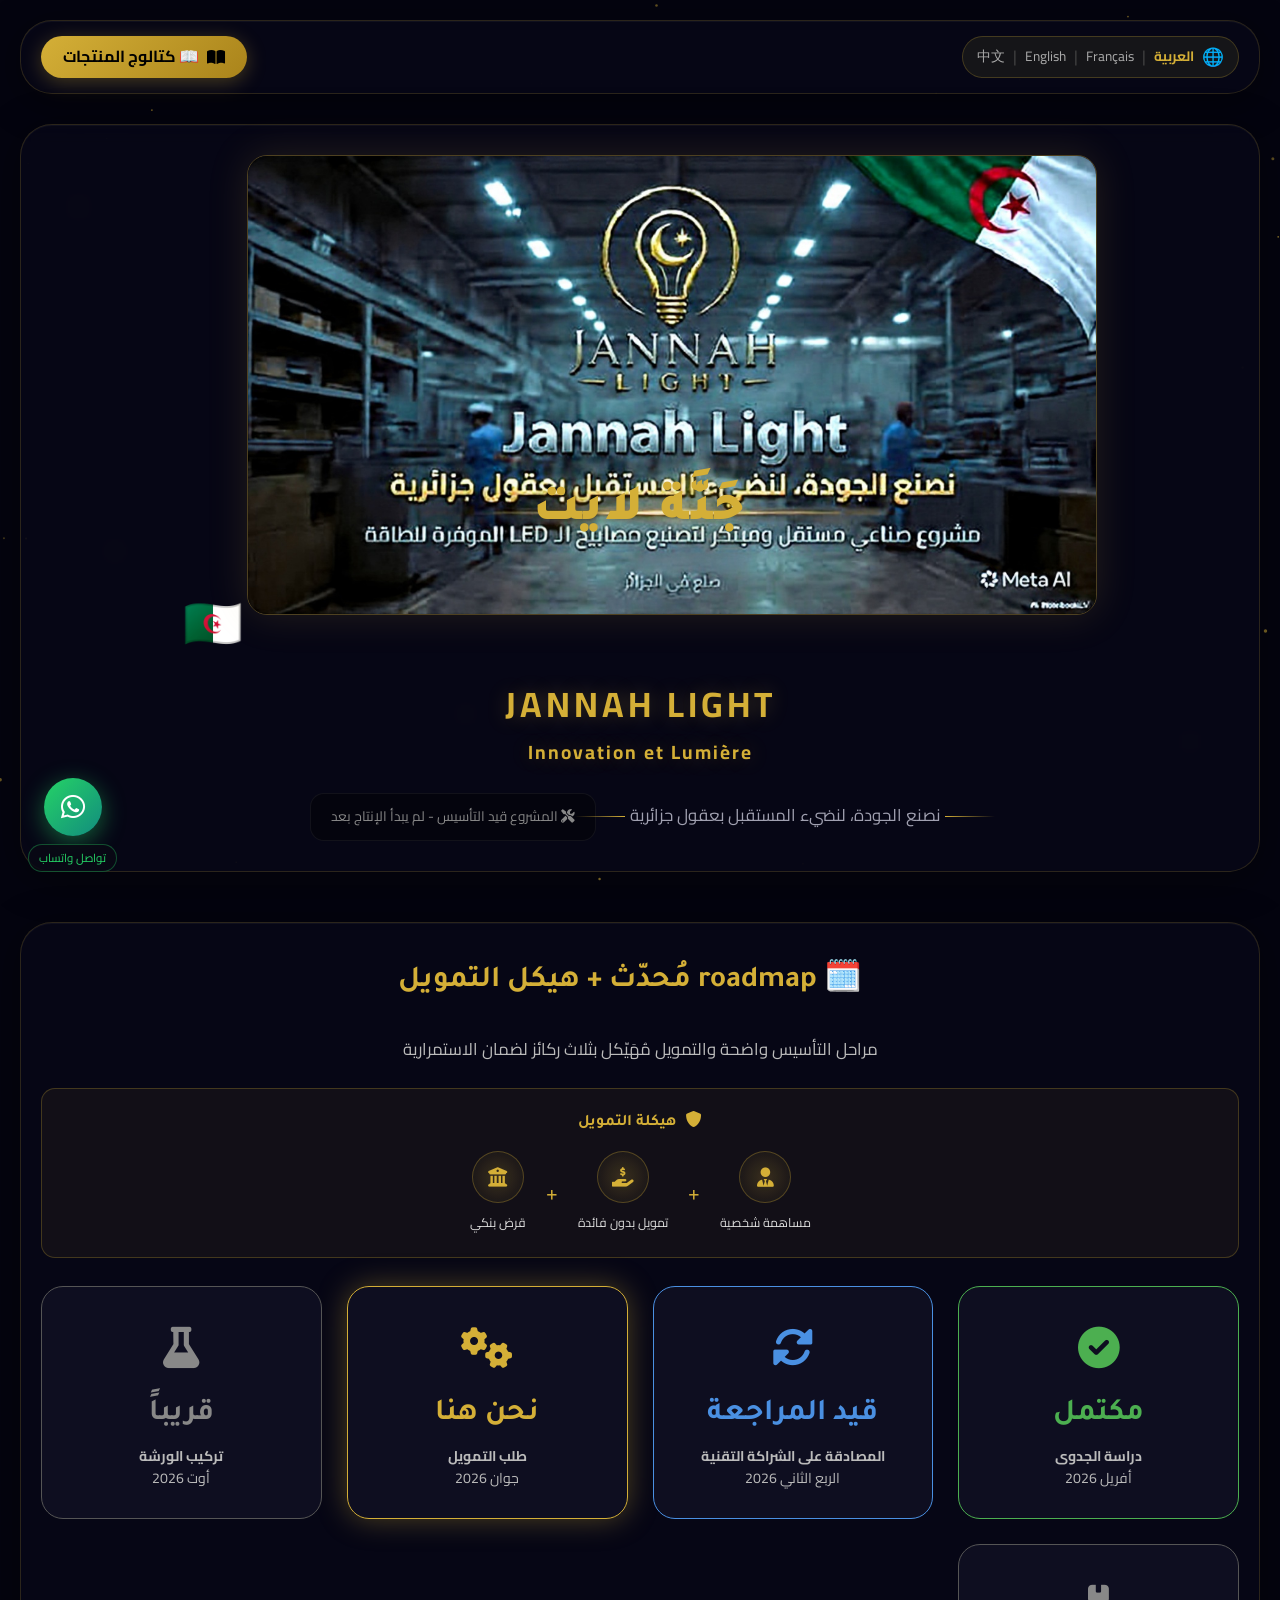
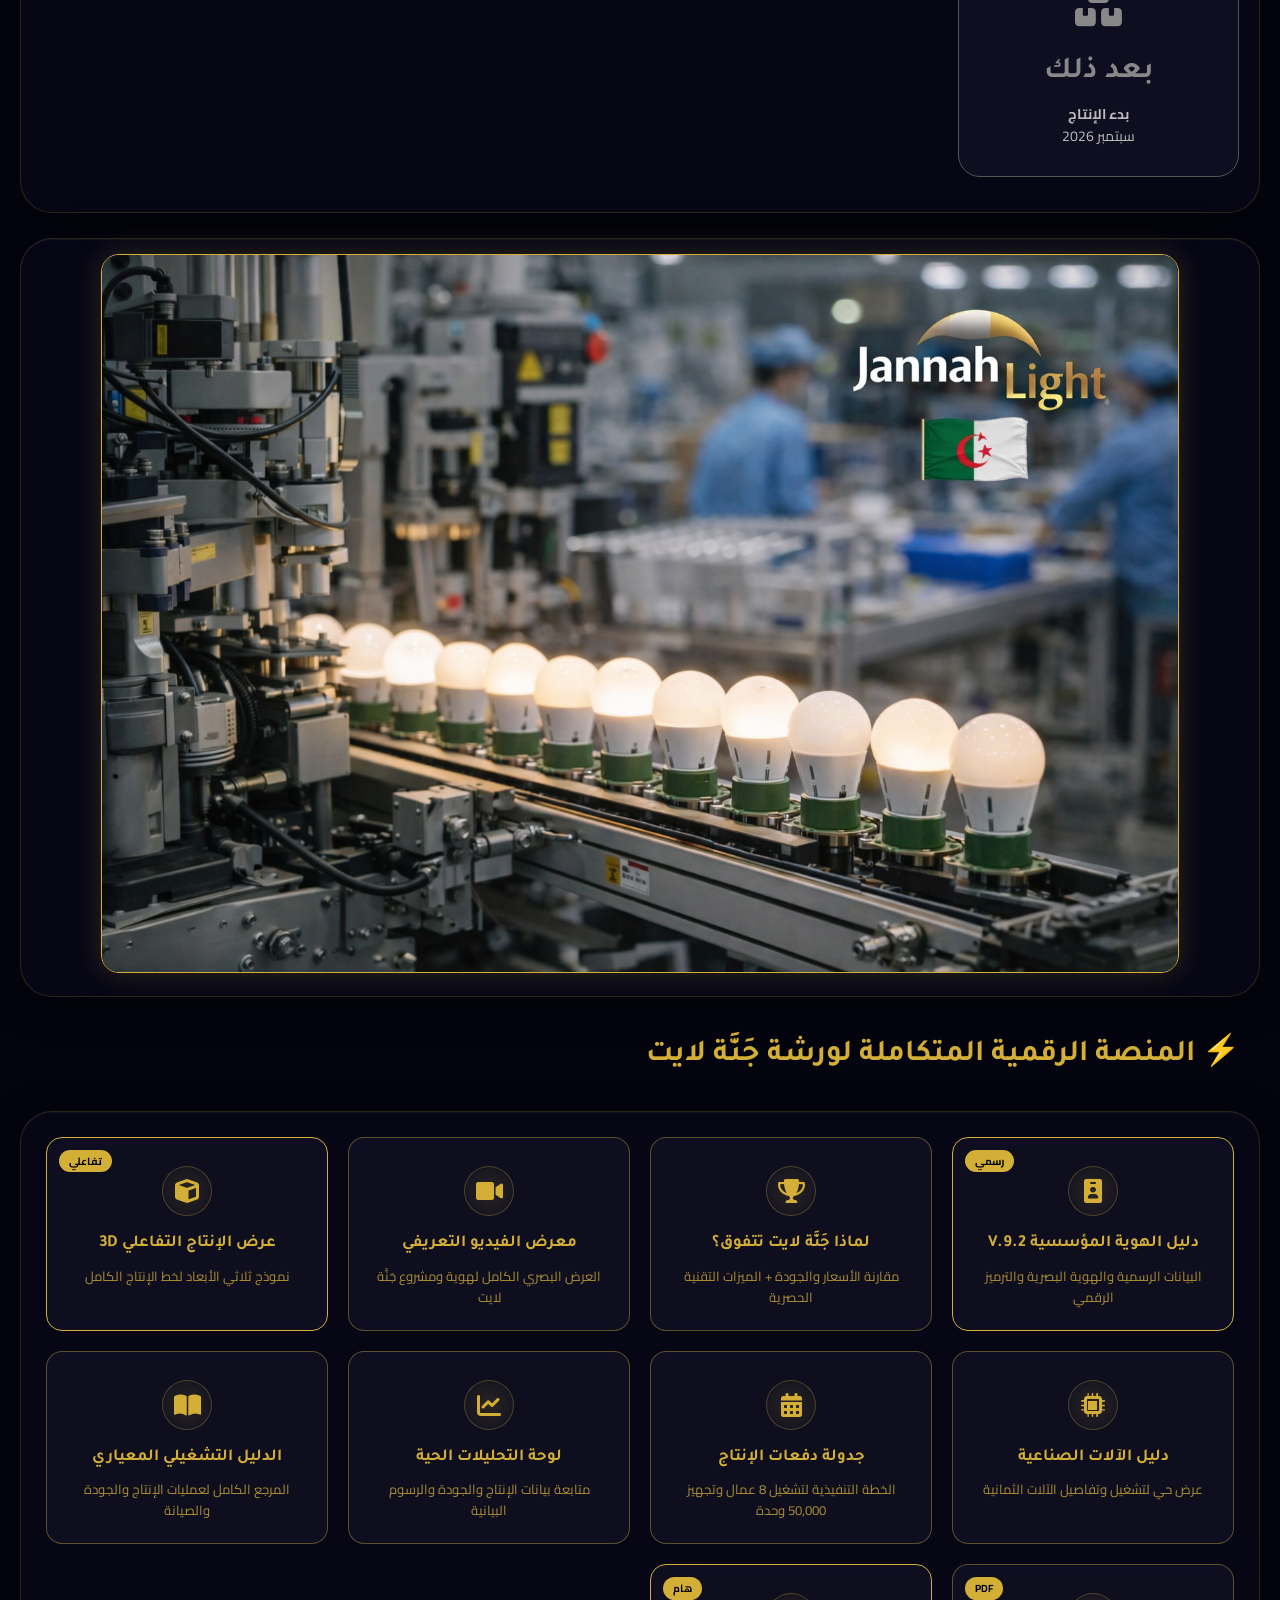
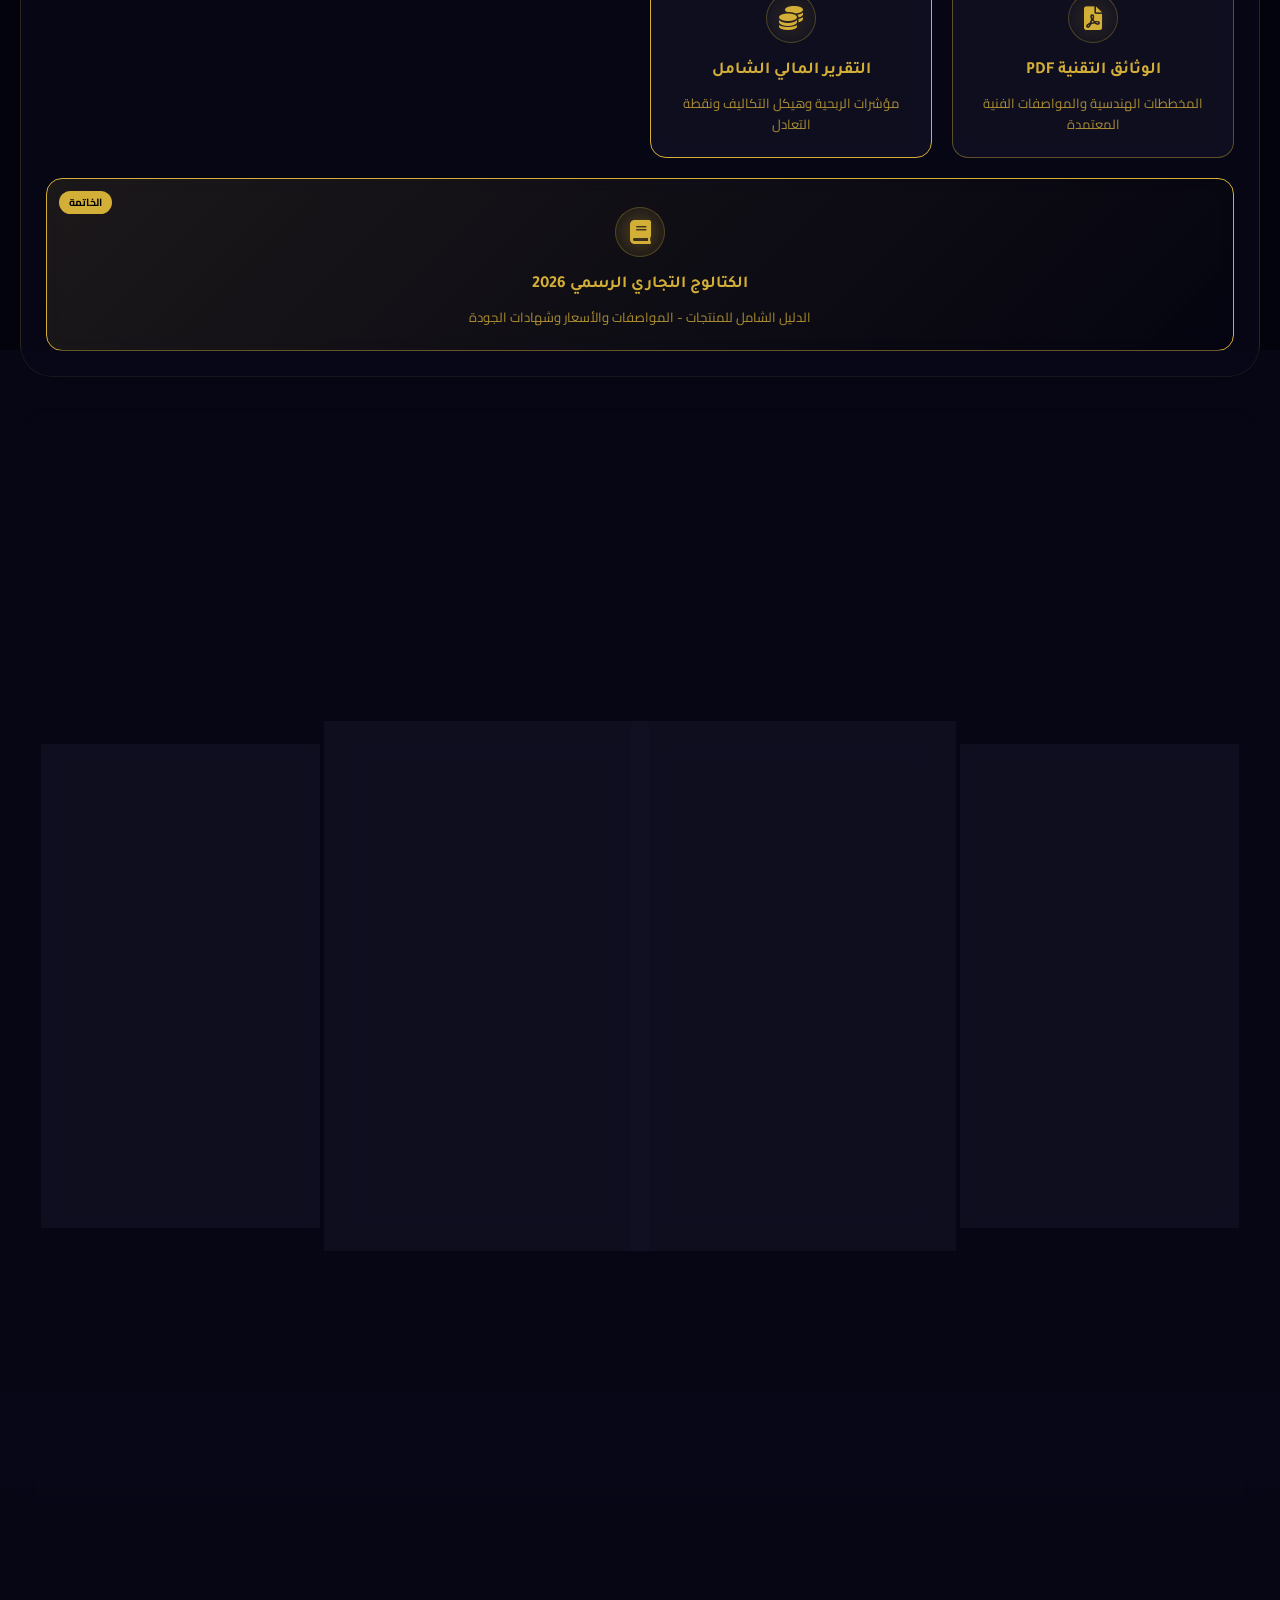
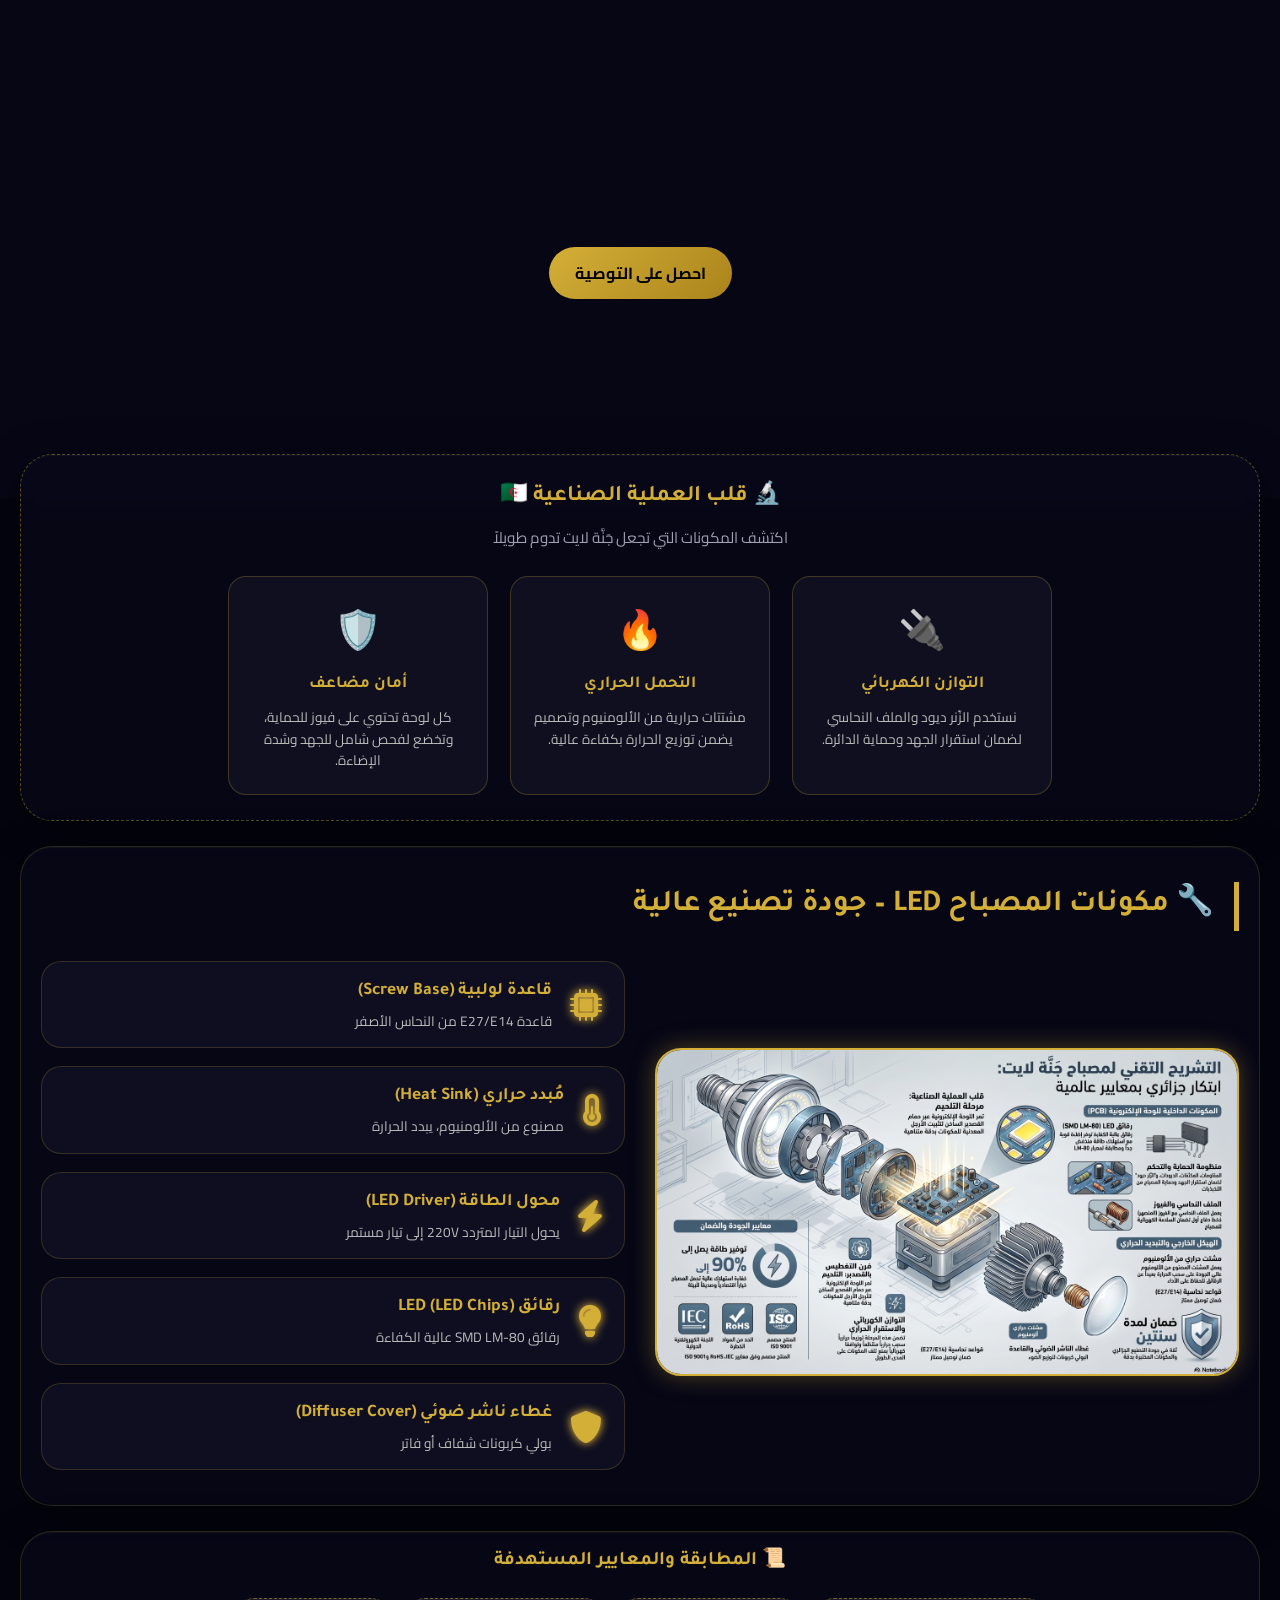
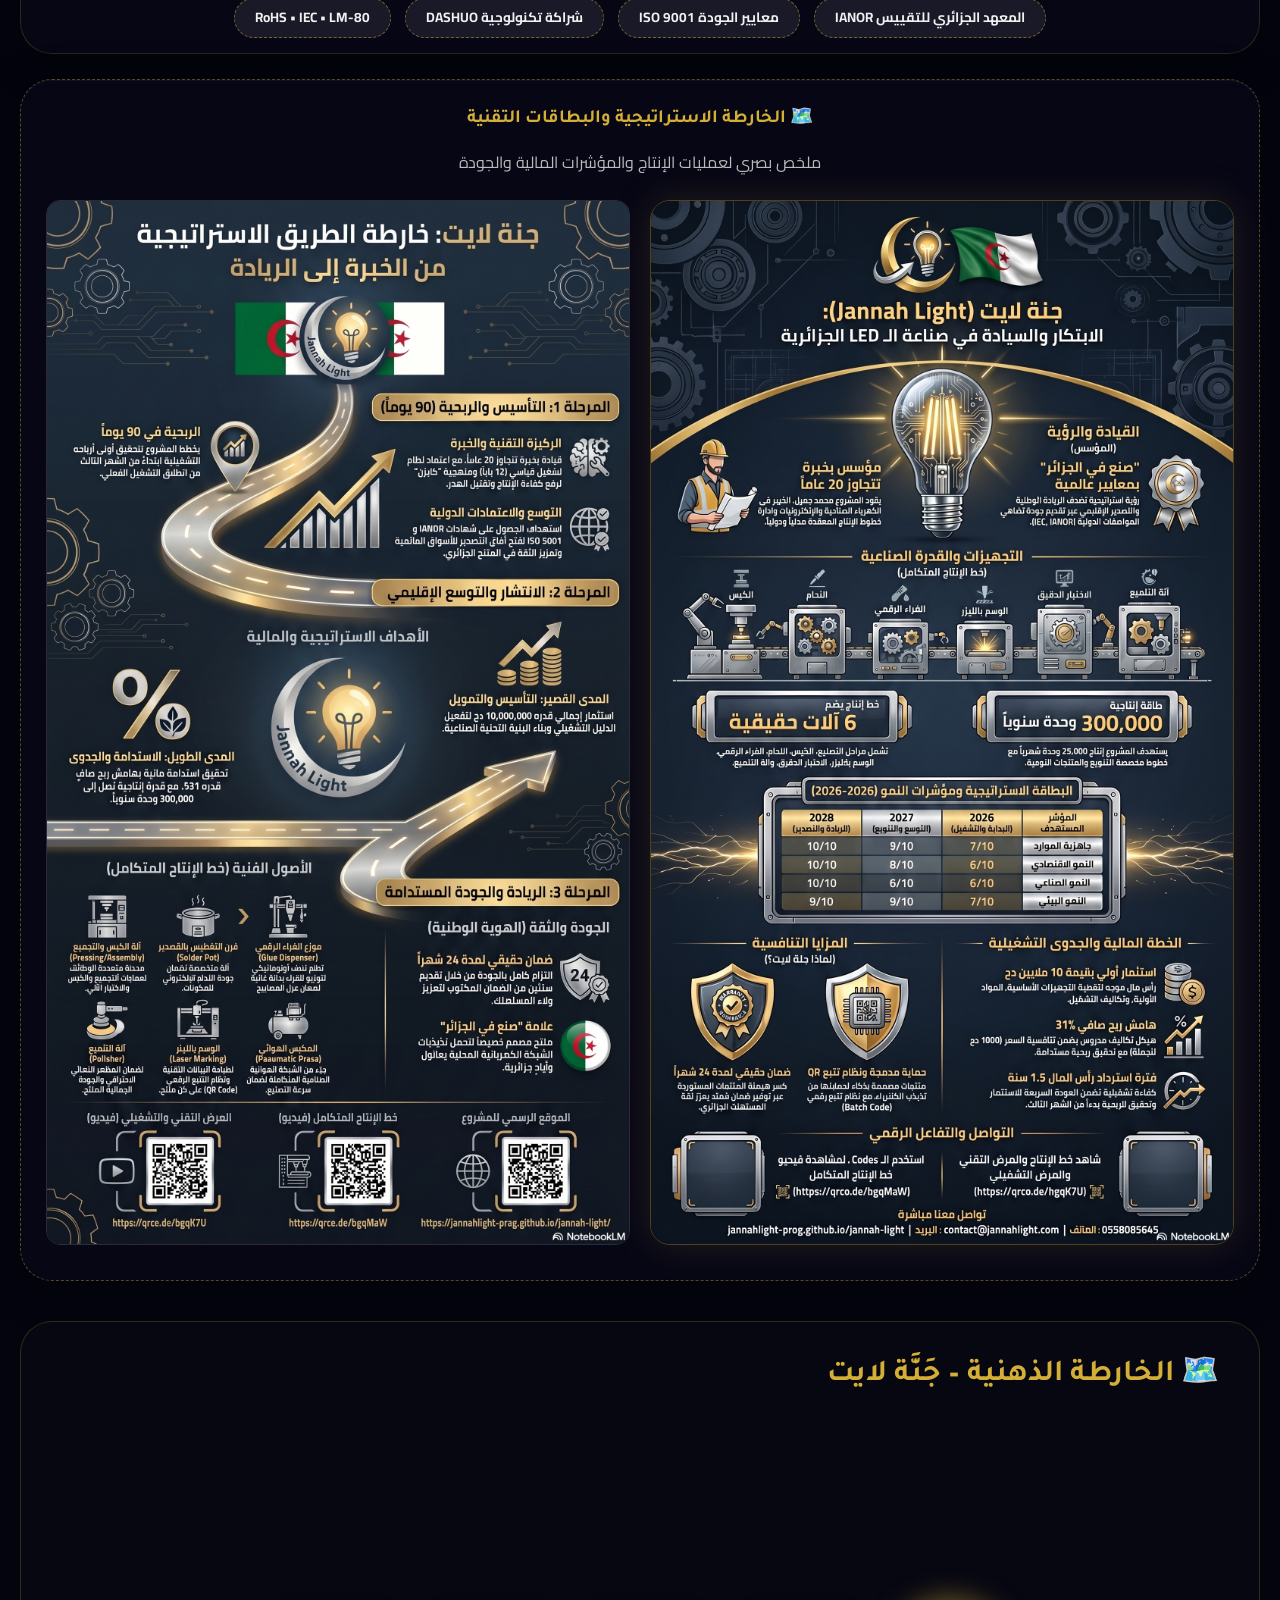
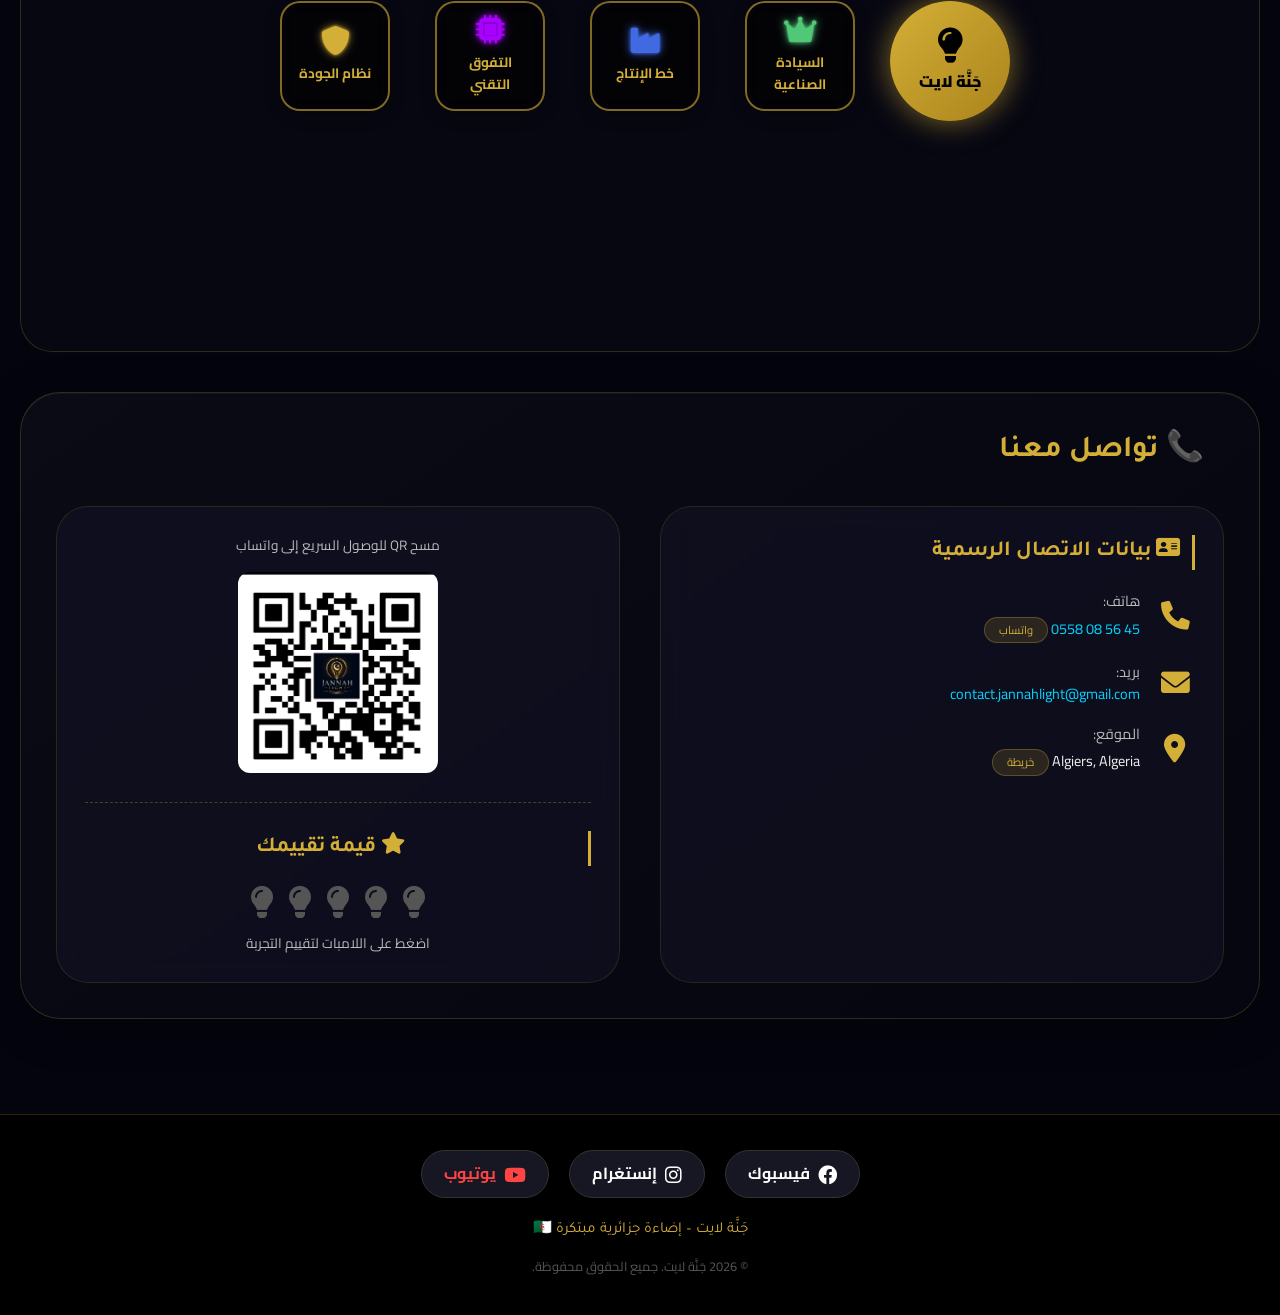
==== commit 060e973a: "Add files via upload" ====
--- a/Index.html
+++ b/Index.html
@@ -991,7 +991,143 @@
     right: 100%;
     opacity: 1;
 }
-    </style>
+  /* ============================================================
+   الخارطة الذهنية - جَنَّة لايت (الألوان المطلوبة)
+============================================================ */
+.mindmap-section {
+    background: rgba(10,10,20,0.65);
+    backdrop-filter: blur(12px);
+    border-radius: 32px;
+    padding: 30px 20px;
+    margin: 40px 0;
+    border: 1px solid rgba(212,175,55,0.2);
+}
+
+.jlt-mindmap-container {
+    display: flex;
+    justify-content: center;
+    align-items: center;
+    min-height: 500px;
+    background: transparent;
+    padding: 20px;
+}
+
+.mindmap-wrapper {
+    position: relative;
+    display: flex;
+    flex-wrap: wrap;
+    justify-content: center;
+    align-items: flex-start;
+    gap: 25px;
+    max-width: 1100px;
+    width: 100%;
+}
+
+.branch-container {
+    display: flex;
+    flex-direction: column;
+    align-items: center;
+    width: 130px;
+}
+
+.node {
+    cursor: pointer;
+    transition: all 0.3s ease-in-out;
+    display: flex;
+    flex-direction: column;
+    align-items: center;
+    justify-content: center;
+    text-align: center;
+    font-family: 'Cairo', 'Tajawal', sans-serif;
+    padding: 12px;
+}
+
+.center-node {
+    width: 120px;
+    height: 120px;
+    background: linear-gradient(135deg, #d4af37, #aa841b);
+    border-radius: 50%;
+    color: #000;
+    font-weight: 900;
+    font-size: 1rem;
+    box-shadow: 0 0 30px rgba(212, 175, 55, 0.6);
+    z-index: 10;
+    margin-bottom: 20px;
+}
+.center-node i { font-size: 2.2rem; margin-bottom: 6px; color: #000; text-shadow: none; }
+
+.main-branch {
+    width: 110px;
+    min-height: 110px;
+    border: 2px solid rgba(212, 175, 55, 0.6);
+    background: rgba(0,0,0,0.6);
+    backdrop-filter: blur(8px);
+    border-radius: 20px;
+    font-weight: bold;
+    font-size: 0.85rem;
+    box-shadow: 0 5px 15px rgba(0,0,0,0.3);
+    margin-bottom: 10px;
+}
+.main-branch span { color: #d4af37; }
+
+/* ألوان الأيقونات حسب الطلب */
+.branch-container#branch-sovereignty .main-branch i {
+    font-size: 1.8rem;
+    margin-bottom: 8px;
+    color: #50C878;
+    text-shadow: 0 0 8px #50C878, 0 0 3px #50C878;
+}
+.branch-container#branch-production .main-branch i {
+    font-size: 1.8rem;
+    margin-bottom: 8px;
+    color: #4169E1;
+    text-shadow: 0 0 8px #4169E1, 0 0 3px #4169E1;
+}
+.branch-container#branch-tech .main-branch i {
+    font-size: 1.8rem;
+    margin-bottom: 8px;
+    color: #aa00ff;
+    text-shadow: 0 0 8px #aa00ff, 0 0 3px #aa00ff;
+}
+.branch-container#branch-quality .main-branch i {
+    font-size: 1.8rem;
+    margin-bottom: 8px;
+    color: #d4af37;
+    text-shadow: 0 0 8px rgba(212,175,55,0.8), 0 0 3px #d4af37;
+}
+
+.sub-nodes {
+    max-height: 0;
+    opacity: 0;
+    overflow: hidden;
+    transition: all 0.4s ease;
+    width: 100%;
+    display: flex;
+    flex-direction: column;
+    gap: 8px;
+}
+.branch-container.active .sub-nodes {
+    max-height: 250px;
+    opacity: 1;
+    margin-top: 10px;
+}
+.sub-node {
+    background: rgba(255,255,255,0.05);
+    border: 1px solid rgba(184, 134, 11, 0.4);
+    color: #e0e0e0;
+    font-size: 0.75rem;
+    border-radius: 40px;
+    padding: 6px 12px !important;
+    backdrop-filter: blur(4px);
+}
+.sub-node i {
+    color: #d4af37;
+    margin-left: 5px;
+}
+.node:hover { transform: scale(1.05); }
+
+  
+     </style>
     
 </head>
 <body>
@@ -1215,6 +1351,7 @@
 </a>
         
 </div><!-- /strategy-map -->
+    
     <!-- ============================================================
          PRODUCTS SECTION
     ============================================================ -->
@@ -1438,6 +1575,62 @@
              style="width:100%; height:auto;">
     </div>
 </div><!-- /infographic-container (strategic map) --> 
+    
+    <div class="mindmap-section">
+    <div class="section-title" style="border-right: none; text-align: center; margin-bottom: 20px;">🗺️ الخارطة الذهنية – جَنَّة لايت</div>
+    <div class="jlt-mindmap-container">
+        <div class="mindmap-wrapper">
+            <div class="node center-node" onclick="toggleBranch('all')">
+                <i class="fas fa-lightbulb"></i>
+                <span>جَنَّة لايت</span>
+            </div>
+            <div class="branch-container" id="branch-sovereignty">
+                <div class="node main-branch" onclick="toggleBranch('sovereignty')">
+                    <i class="fas fa-crown"></i>
+                    <span>السيادة الصناعية</span>
+                </div>
+                <div class="sub-nodes">
+                    <div class="node sub-node">مصنع مصغر (Micro-Factory)</div>
+                    <div class="node sub-node">تصميم PCB محلي</div>
+                    <div class="node sub-node">إحلال الواردات</div>
+                </div>
+            </div>
+            <div class="branch-container" id="branch-production">
+                <div class="node main-branch" onclick="toggleBranch('production')">
+                    <i class="fas fa-industry"></i>
+                    <span>خط الإنتاج</span>
+                </div>
+                <div class="sub-nodes">
+                    <div class="node sub-node">6 آلات تقنية</div>
+                    <div class="node sub-node">8 عمال (تدريب ميداني)</div>
+                    <div class="node sub-node">فرن الذهب (Solder Pot)</div>
+                </div>
+            </div>
+            <div class="branch-container" id="branch-tech">
+                <div class="node main-branch" onclick="toggleBranch('tech')">
+                    <i class="fas fa-microchip"></i>
+                    <span>التفوق التقني</span>
+                </div>
+                <div class="sub-nodes">
+                    <div class="node sub-node">حماية (Zener + Fuse)</div>
+                    <div class="node sub-node">مكثفات 105°C</div>
+                    <div class="node sub-node">معيار CRI ≥ 80</div>
+                </div>
+            </div>
+            <div class="branch-container" id="branch-quality">
+                <div class="node main-branch" onclick="toggleBranch('quality')">
+                    <i class="fas fa-shield-alt"></i>
+                    <span>نظام الجودة</span>
+                </div>
+                <div class="sub-nodes">
+                    <div class="node sub-node">بروتوكول الفحص الثلاثي</div>
+                    <div class="node sub-node">ضمان 24 شهراً</div>
+                    <div class="node sub-node">تتبع QR Code</div>
+                </div>
+            </div>
+        </div>
+    </div>
+</div>
       <!-- ============================================================
          CONTACT SECTION
     ============================================================ -->
@@ -1591,6 +1784,17 @@
             bulbs.forEach(x => x.classList.toggle('active', +x.dataset.val <= val));
         });
     });
+   function toggleBranch(branchId) {
+    if(branchId === 'all') {
+        document.querySelectorAll('.branch-container').forEach(b => b.classList.remove('active'));
+    } else {
+        let target = document.getElementById('branch-' + branchId);
+        if(target) target.classList.toggle('active');
+    }
+}
+document.addEventListener('DOMContentLoaded', () => {
+    document.querySelectorAll('.branch-container').forEach(b => b.classList.remove('active'));
+}); 
 </script>
 
 </body>
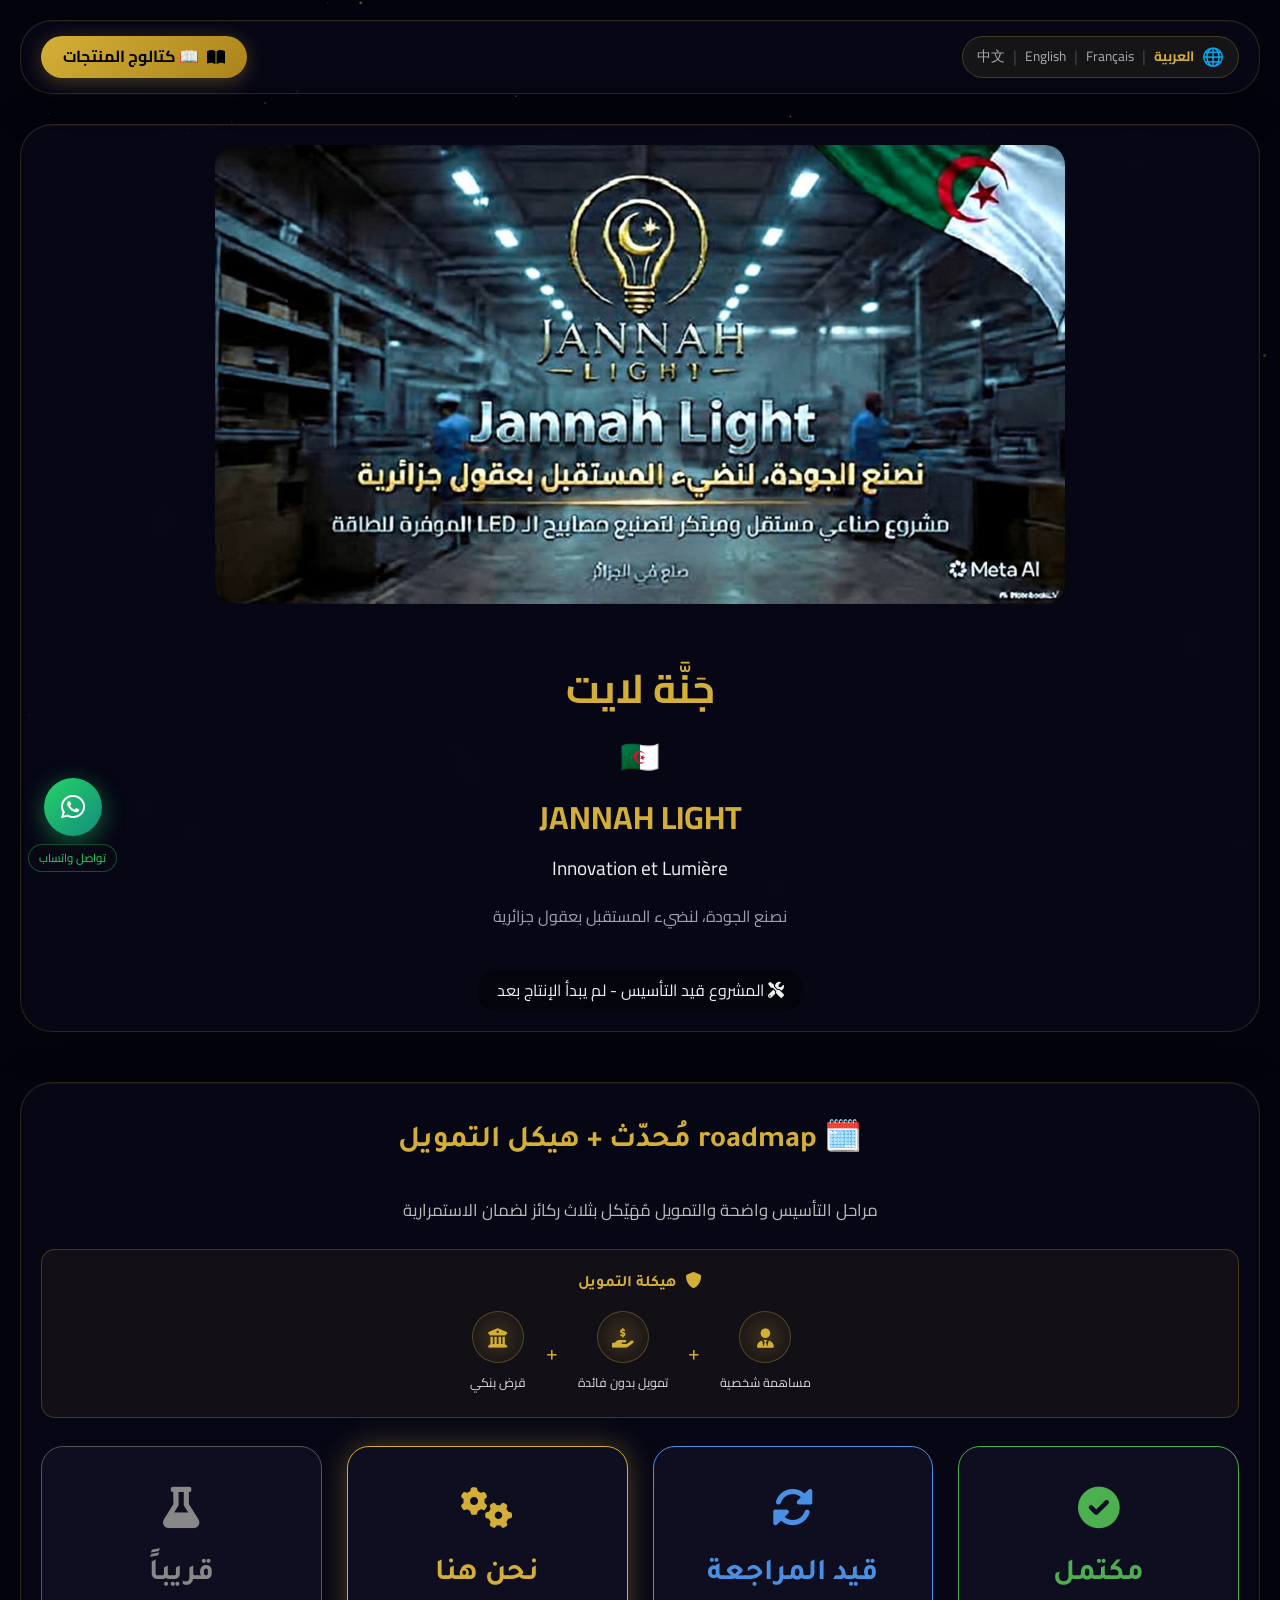
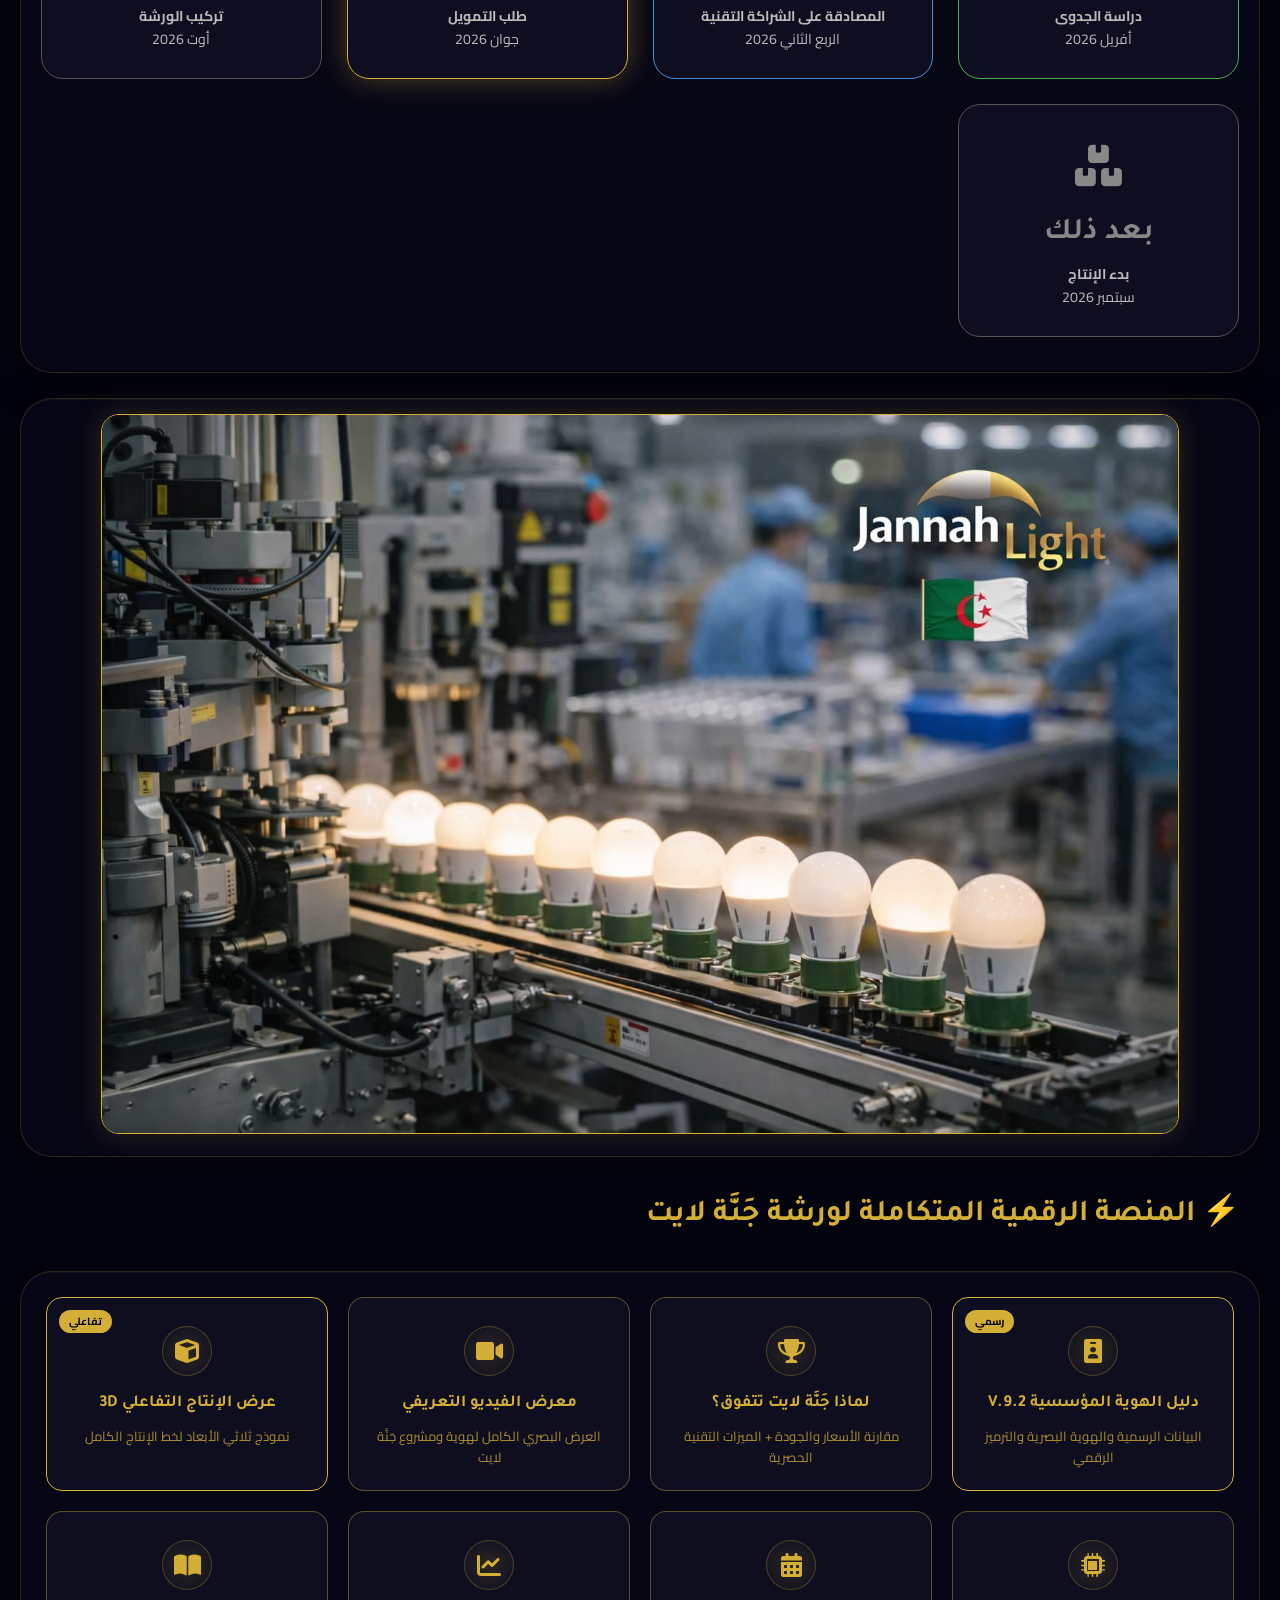
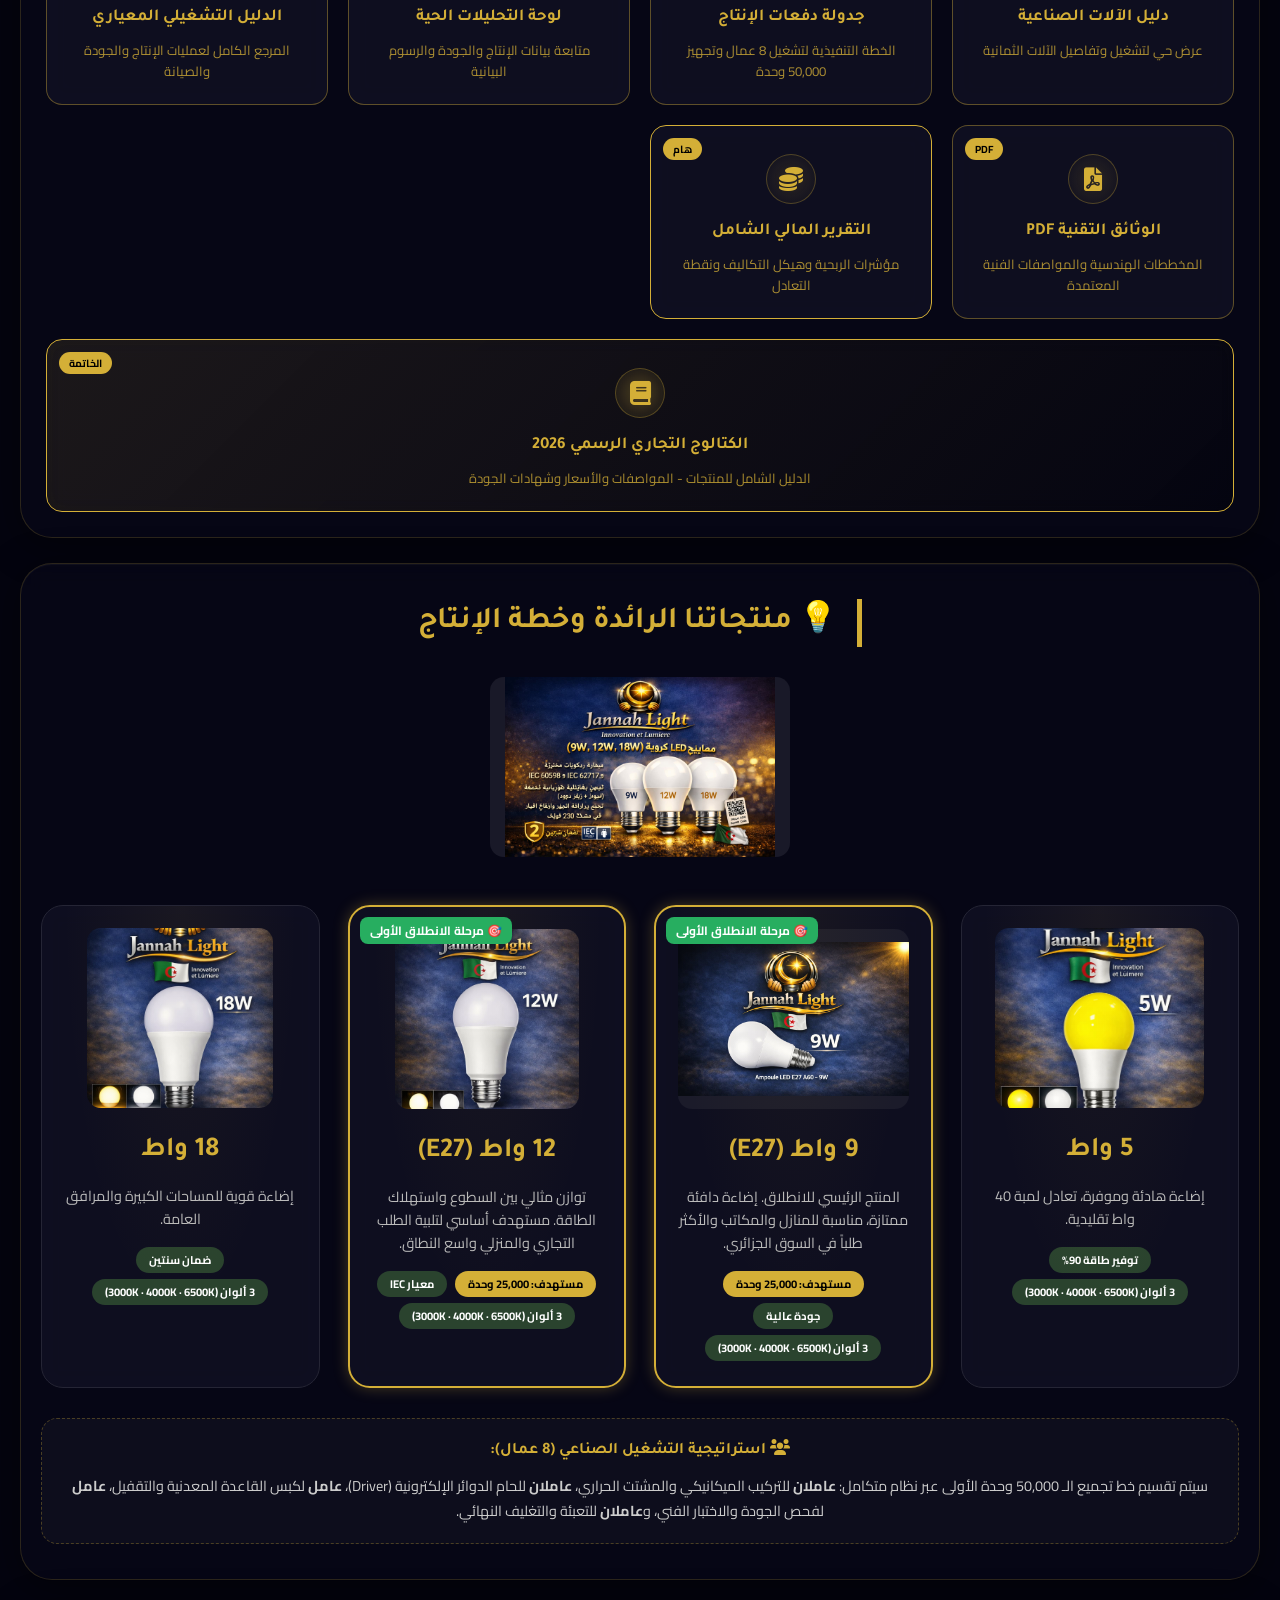
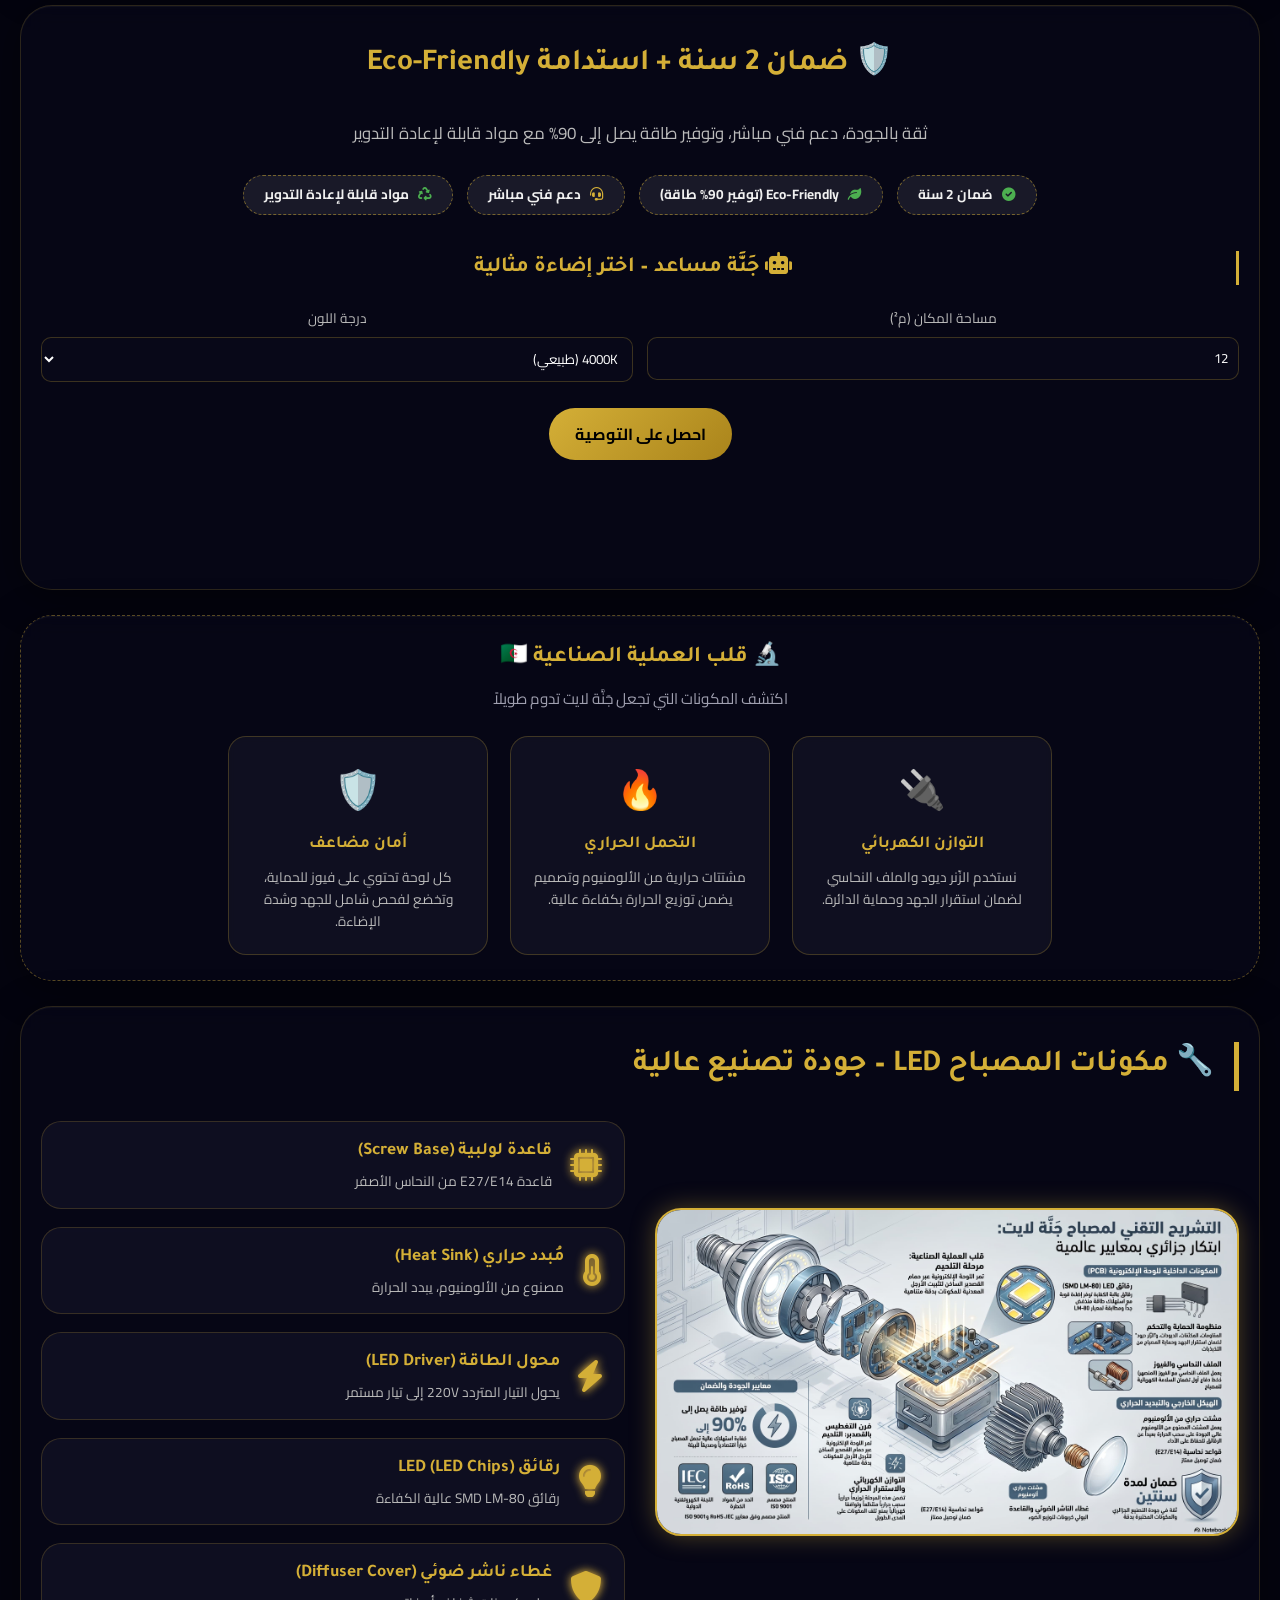
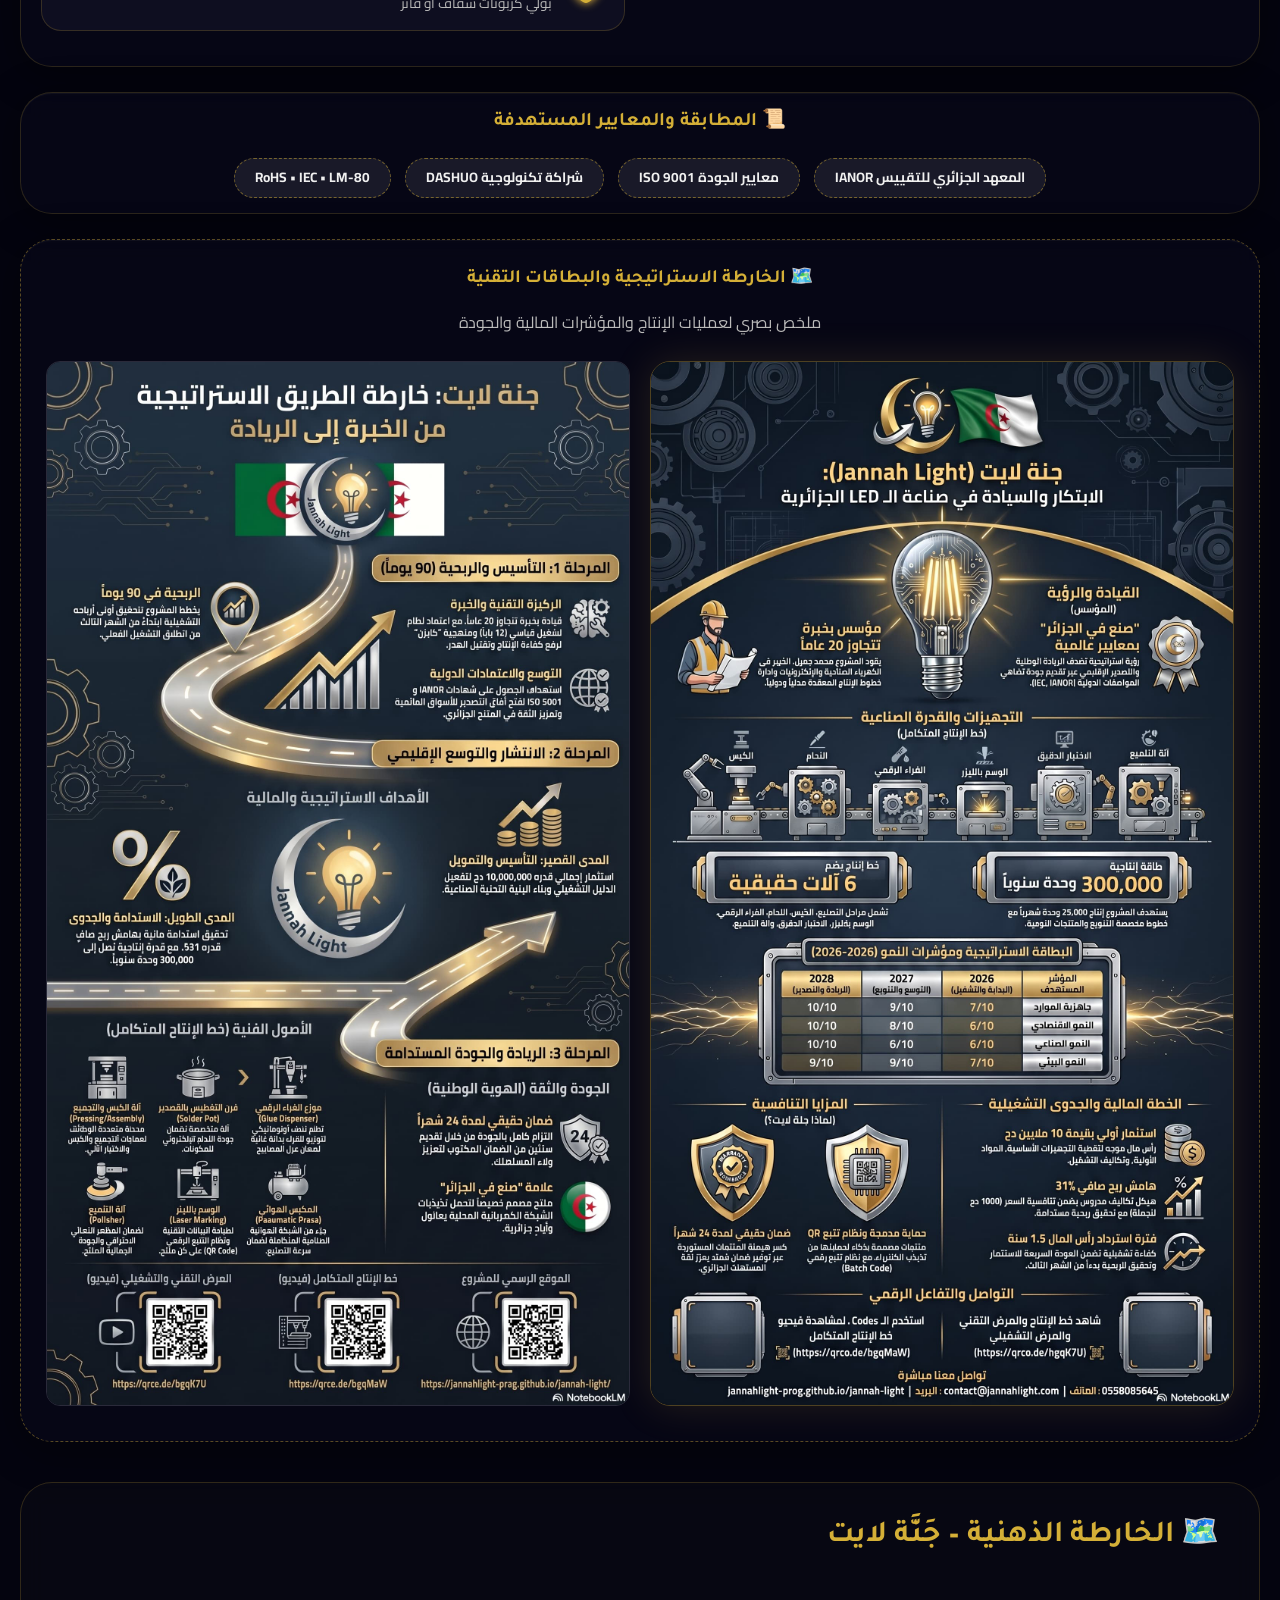
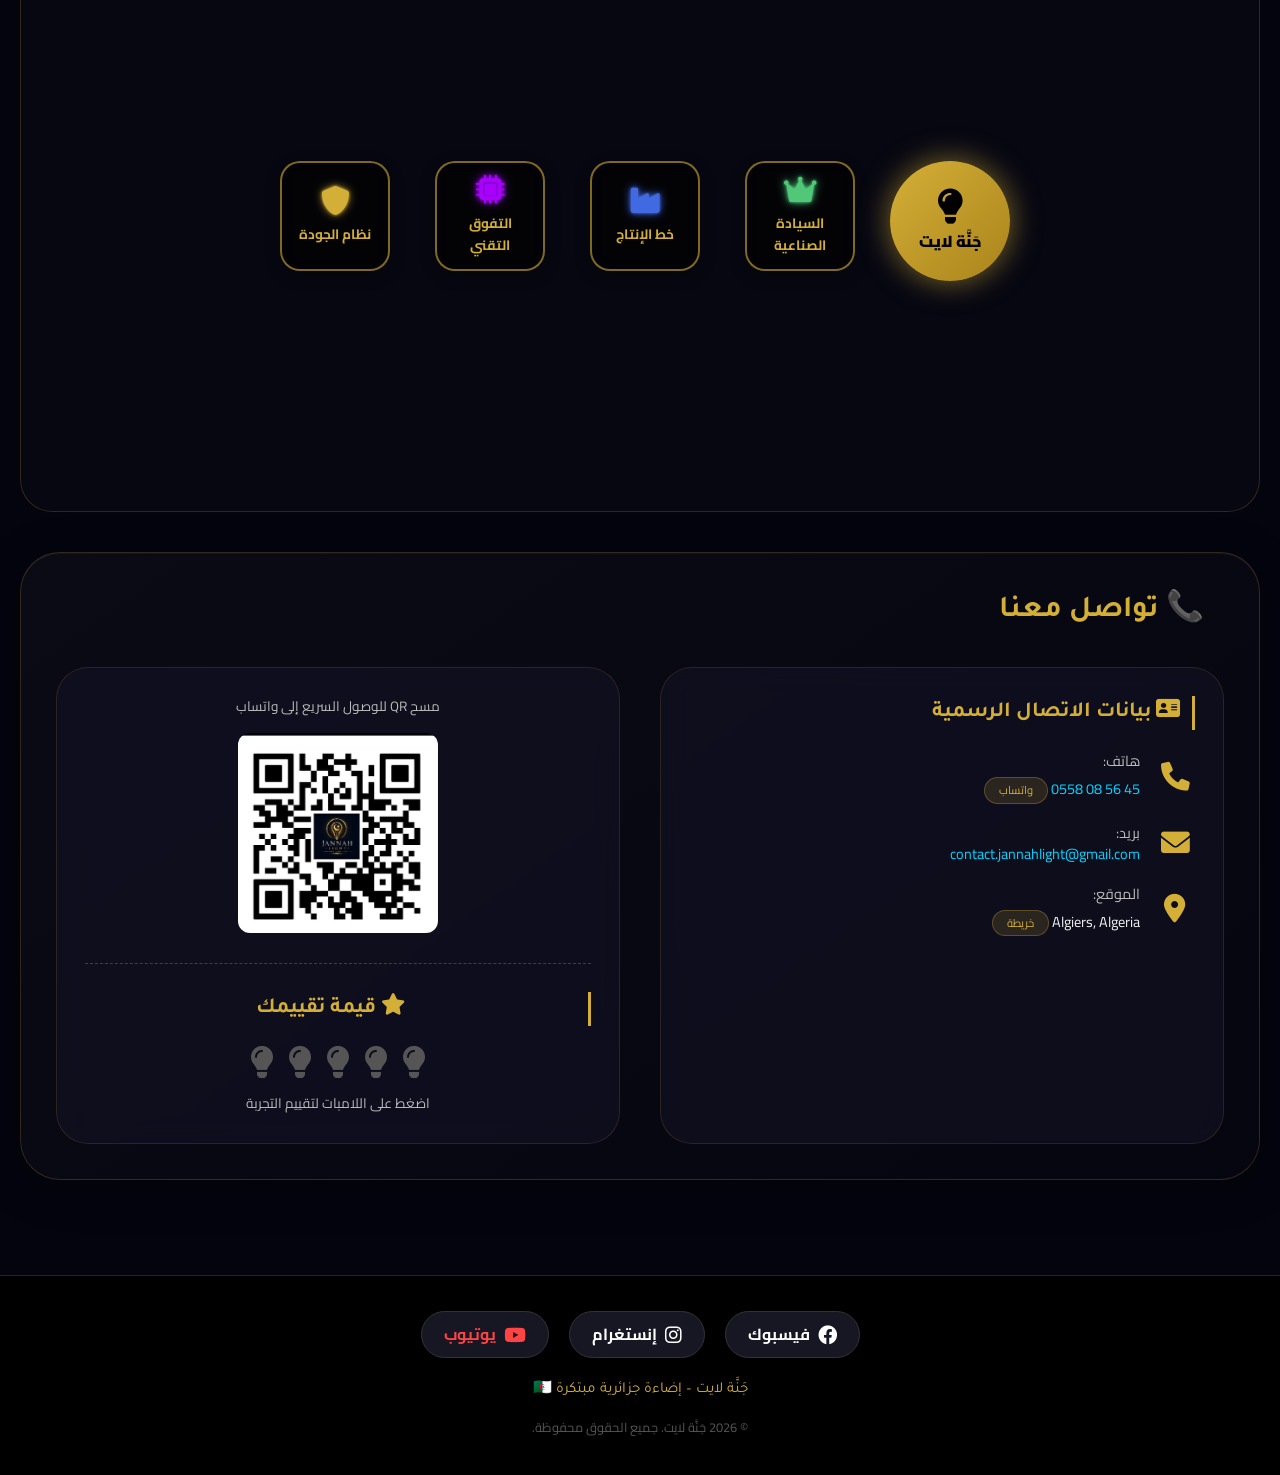
==== commit a88371d1: "Add files via upload" ====
--- a/Index.html
+++ b/Index.html
@@ -9,6 +9,7 @@
     <link href="https://fonts.googleapis.com/css2?family=Cairo:wght@300;400;600;700;900&family=Tajawal:wght@300;400;500;700;800&family=Amiri:wght@400;700&display=swap" rel="stylesheet">
     <link rel="stylesheet" href="https://cdnjs.cloudflare.com/ajax/libs/font-awesome/6.0.0-beta3/css/all.min.css">
     <style>
+    
         .hero-logo {
             width: 180px;
             position: absolute;
@@ -30,6 +31,7 @@
             transform: translateX(-50%);
             z-index: 3;
         }
+    
     /* ============================================================
        VARIABLES
     ============================================================ */
@@ -1172,18 +1174,15 @@
     <!-- ============================================================
          HERO
     ============================================================ -->
-<div class="hero">
-    <img src="jannahdark.jpg" 
-         alt="Jannah Light - إضاءة جزائرية مبتكرة" 
-         class="hero-banner"
-         style="width:100%; max-width:850px; height:auto; border-radius:20px; border:1px solid rgba(212,175,55,0.35); box-shadow:0 0 40px rgba(212,175,55,0.15);">    
-    <div class="arabic-title">جَنَّة لايت</div>
-    <div class="algerian-flag">🇩🇿</div>
-    <div class="english-title">JANNAH LIGHT</div>
-    <div class="english-title" style="font-size:1.2rem; letter-spacing:2px;">Innovation et Lumière</div>
-    <div class="hero-tagline">نصنع الجودة، لنضيء المستقبل بعقول جزائرية</div>
-    <div class="status-box">
-        <p><i class="fas fa-tools"></i> المشروع قيد التأسيس - لم يبدأ الإنتاج بعد</p>
+<div class="hero" style="text-align: center; padding: 20px;">
+    <img src="jannahdark.jpg" alt="Jannah Light" style="width:100%; max-width:850px; margin-bottom:25px; border-radius:20px;">
+    <div style="margin: 20px 0 10px; font-size: 2.5rem; color: #d4af37; font-weight: bold;">جَنَّة لايت</div>
+    <div style="margin: 10px 0; font-size: 2rem; color: #d4af37;">🇩🇿</div>
+    <div style="margin: 10px 0; font-size: 2rem; color: #d4af37; font-weight: bold;">JANNAH LIGHT</div>
+    <div style="margin: 5px 0 20px; font-size: 1.2rem;">Innovation et Lumière</div>
+    <div style="margin: 20px 0; color: #a0a0b0;">نصنع الجودة، لنضيء المستقبل بعقول جزائرية</div>
+    <div style="margin-top: 20px; padding: 8px 20px; background: rgba(0,0,0,0.4); display: inline-block; border-radius: 20px;">
+        <i class="fas fa-tools"></i> المشروع قيد التأسيس - لم يبدأ الإنتاج بعد
     </div>
 </div>
     <!-- ============================================================
@@ -1360,7 +1359,7 @@
 
         <!-- صورة مجمّعة للمنتجات -->
         <div style="text-align:center; margin-bottom:25px;">
-            <img src="Produit.jpeg" alt="منتجات جَنَّة لايت" class="product-img"
+            <img src="Produit.jpg" alt="منتجات جَنَّة لايت" class="product-img"
                  style="width:100%; max-width:300px; height:180px; object-fit:contain;">
         </div>
 
@@ -1369,7 +1368,7 @@
 
             <!-- 5 واط -->
             <div class="product-card">
-                <img src="jannah5w.jpeg" alt="5W" class="product-img" style="width:90%; object-fit:cover;">
+                <img src="jannah5w.jpg" alt="5W" class="product-img" style="width:90%; object-fit:cover;">
                 <h3>5 واط</h3>
                 <p class="product-desc">إضاءة هادئة وموفرة، تعادل لمبة 40 واط تقليدية.</p>
                 <span class="product-badge">توفير طاقة 90%</span>
@@ -1381,7 +1380,7 @@
                 <span style="position:absolute; top:10px; left:10px; background:#27ae60; color:#fff; padding:4px 10px; border-radius:8px; font-size:0.75rem; font-weight:bold; z-index:10;">
                     🎯 مرحلة الانطلاق الأولى
                 </span>
-                <img src="jannah9w.jpeg" alt="9W" class="product-img">
+                <img src="jannah9w.jpg" alt="9W" class="product-img">
                 <h3>9 واط (E27)</h3>
                 <p class="product-desc">المنتج الرئيسي للانطلاق. إضاءة دافئة ممتازة، مناسبة للمنازل والمكاتب والأكثر طلباً في السوق الجزائري.</p>
                 <span class="product-badge" style="background-color:var(--gold); color:#000; font-weight:bold;">مستهدف: 25,000 وحدة</span>
@@ -1394,7 +1393,7 @@
                 <span style="position:absolute; top:10px; left:10px; background:#27ae60; color:#fff; padding:4px 10px; border-radius:8px; font-size:0.75rem; font-weight:bold; z-index:10;">
                     🎯 مرحلة الانطلاق الأولى
                 </span>
-                <img src="jannah12w.jpeg" alt="12W" class="product-img" style="width:80%; object-fit:cover;">
+                <img src="jannah12w.jpg" alt="12W" class="product-img" style="width:80%; object-fit:cover;">
                 <h3>12 واط (E27)</h3>
                 <p class="product-desc">توازن مثالي بين السطوع واستهلاك الطاقة. مستهدف أساسي لتلبية الطلب التجاري والمنزلي واسع النطاق.</p>
                 <span class="product-badge" style="background-color:var(--gold); color:#000; font-weight:bold;">مستهدف: 25,000 وحدة</span>
@@ -1404,7 +1403,7 @@
 
             <!-- 18 واط -->
             <div class="product-card">
-                <img src="jannah18w.jpeg" alt="18W" class="product-img" style="width:80%; object-fit:cover;">
+                <img src="jannah18w.jpg" alt="18W" class="product-img" style="width:80%; object-fit:cover;">
                 <h3>18 واط</h3>
                 <p class="product-desc">إضاءة قوية للمساحات الكبيرة والمرافق العامة.</p>
                 <span class="product-badge">ضمان سنتين</span>
@@ -1503,7 +1502,7 @@
         <div class="section-title">🔧 مكونات المصباح LED – جودة تصنيع عالية</div>
         <div class="components-container">
             <div class="components-image">
-                <img src="Housing.jpeg" alt="LED Components" class="comp-img">
+                <img src="Housing.jpg" alt="LED Components" class="comp-img">
             </div>
             <div class="components-list">
                 <div class="comp-item">
@@ -1569,7 +1568,7 @@
      alt="Jannah Light - إضاءة جزائرية مبتكرة" 
      class="hero-banner"
      style="width:100%; max-width:850px; height:auto; border-radius:20px; border:1px solid rgba(212,175,55,0.35); box-shadow:0 0 40px rgba(212,175,55,0.15);">
-           <img src="cards.png" 
+           <img src="cards.jpg" 
              alt="البطاقات التقنية" 
              class="jannah-light-brand"
              style="width:100%; height:auto;">
@@ -1671,7 +1670,7 @@
                 <div class="qr-box">
                     <img src="qr.png" alt="QR واتساب" class="qr-code" onerror="this.style.display='none'">
                     <p style="color:#bbb; font-size:0.85rem;">مسح QR للوصول السريع إلى واتساب</p>
-                    <img src="qrwhatsapp.jpeg" alt="QR واتساب"
+                    <img src="qrwhatsapp.jpg" alt="QR واتساب"
                          style="width:100%; max-width:200px; margin-top:15px; border-radius:12px;">
                 </div>
                 <div class="rating-box">
